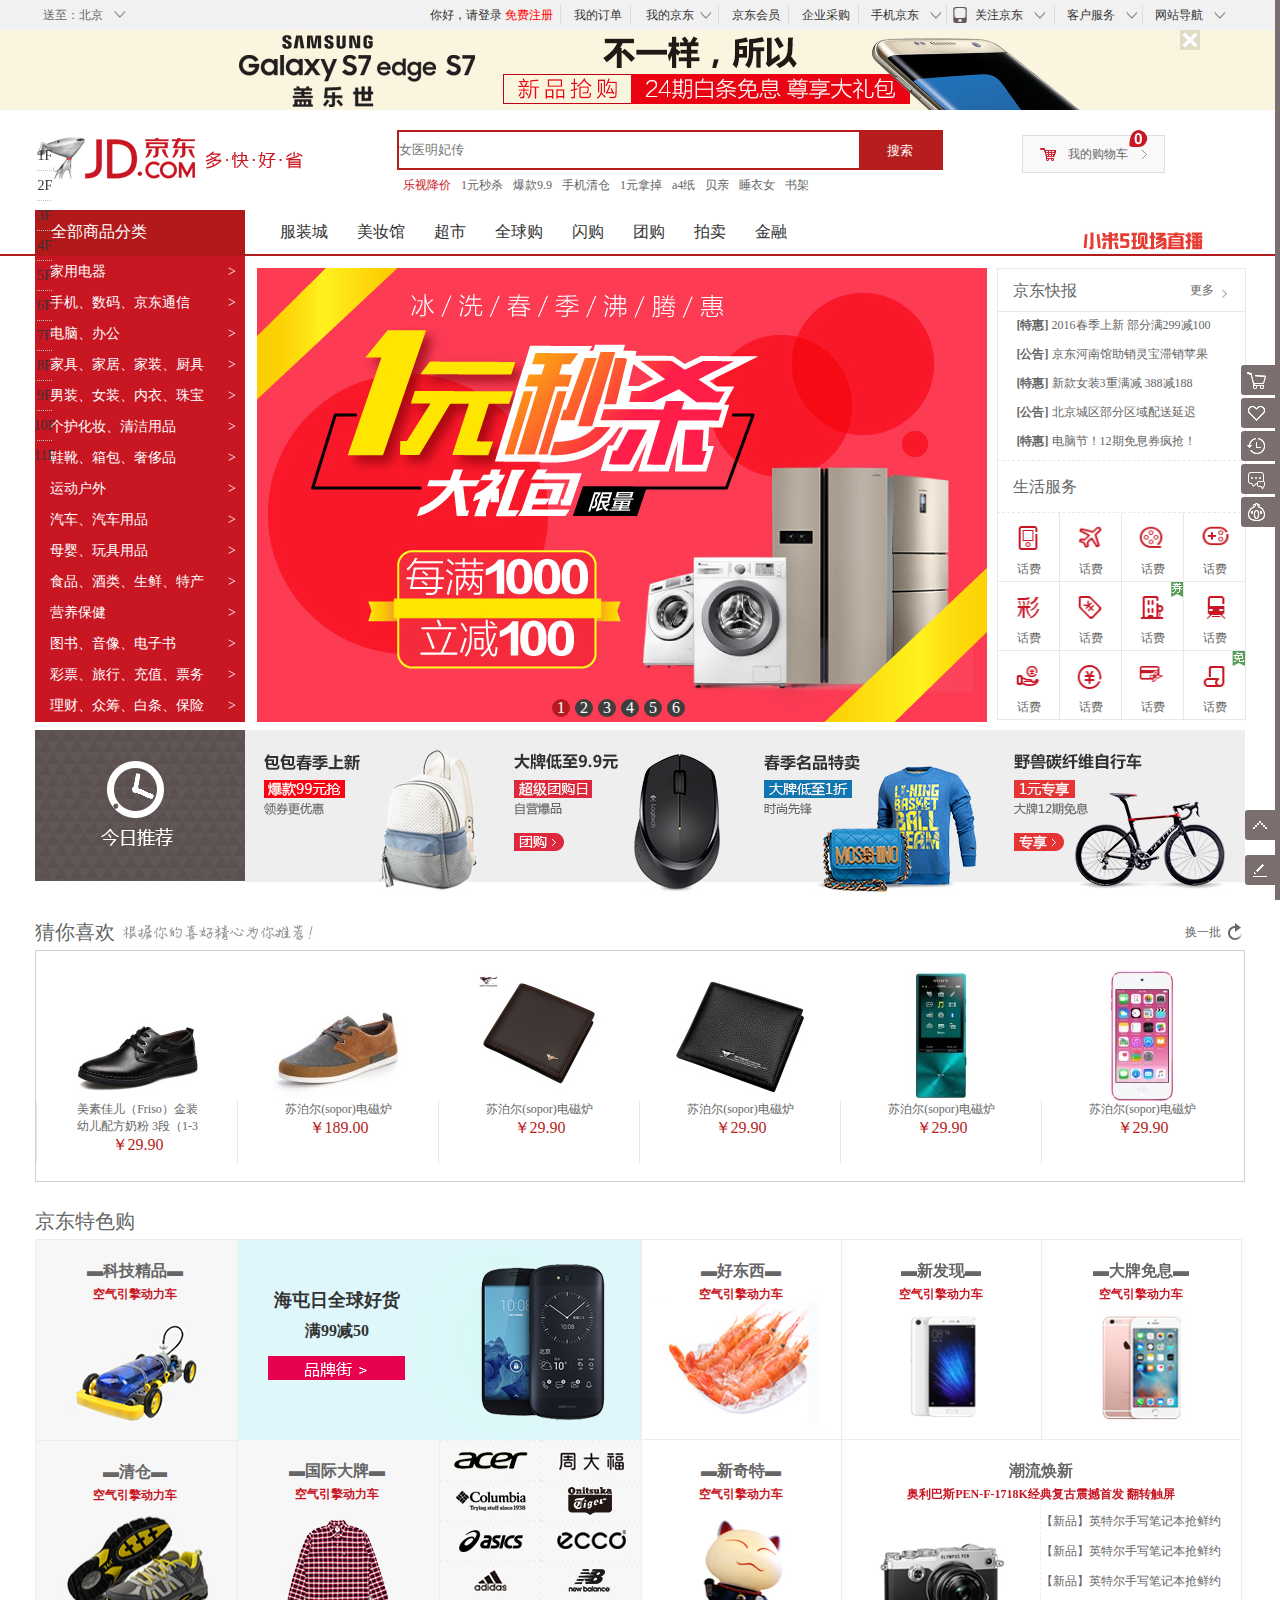
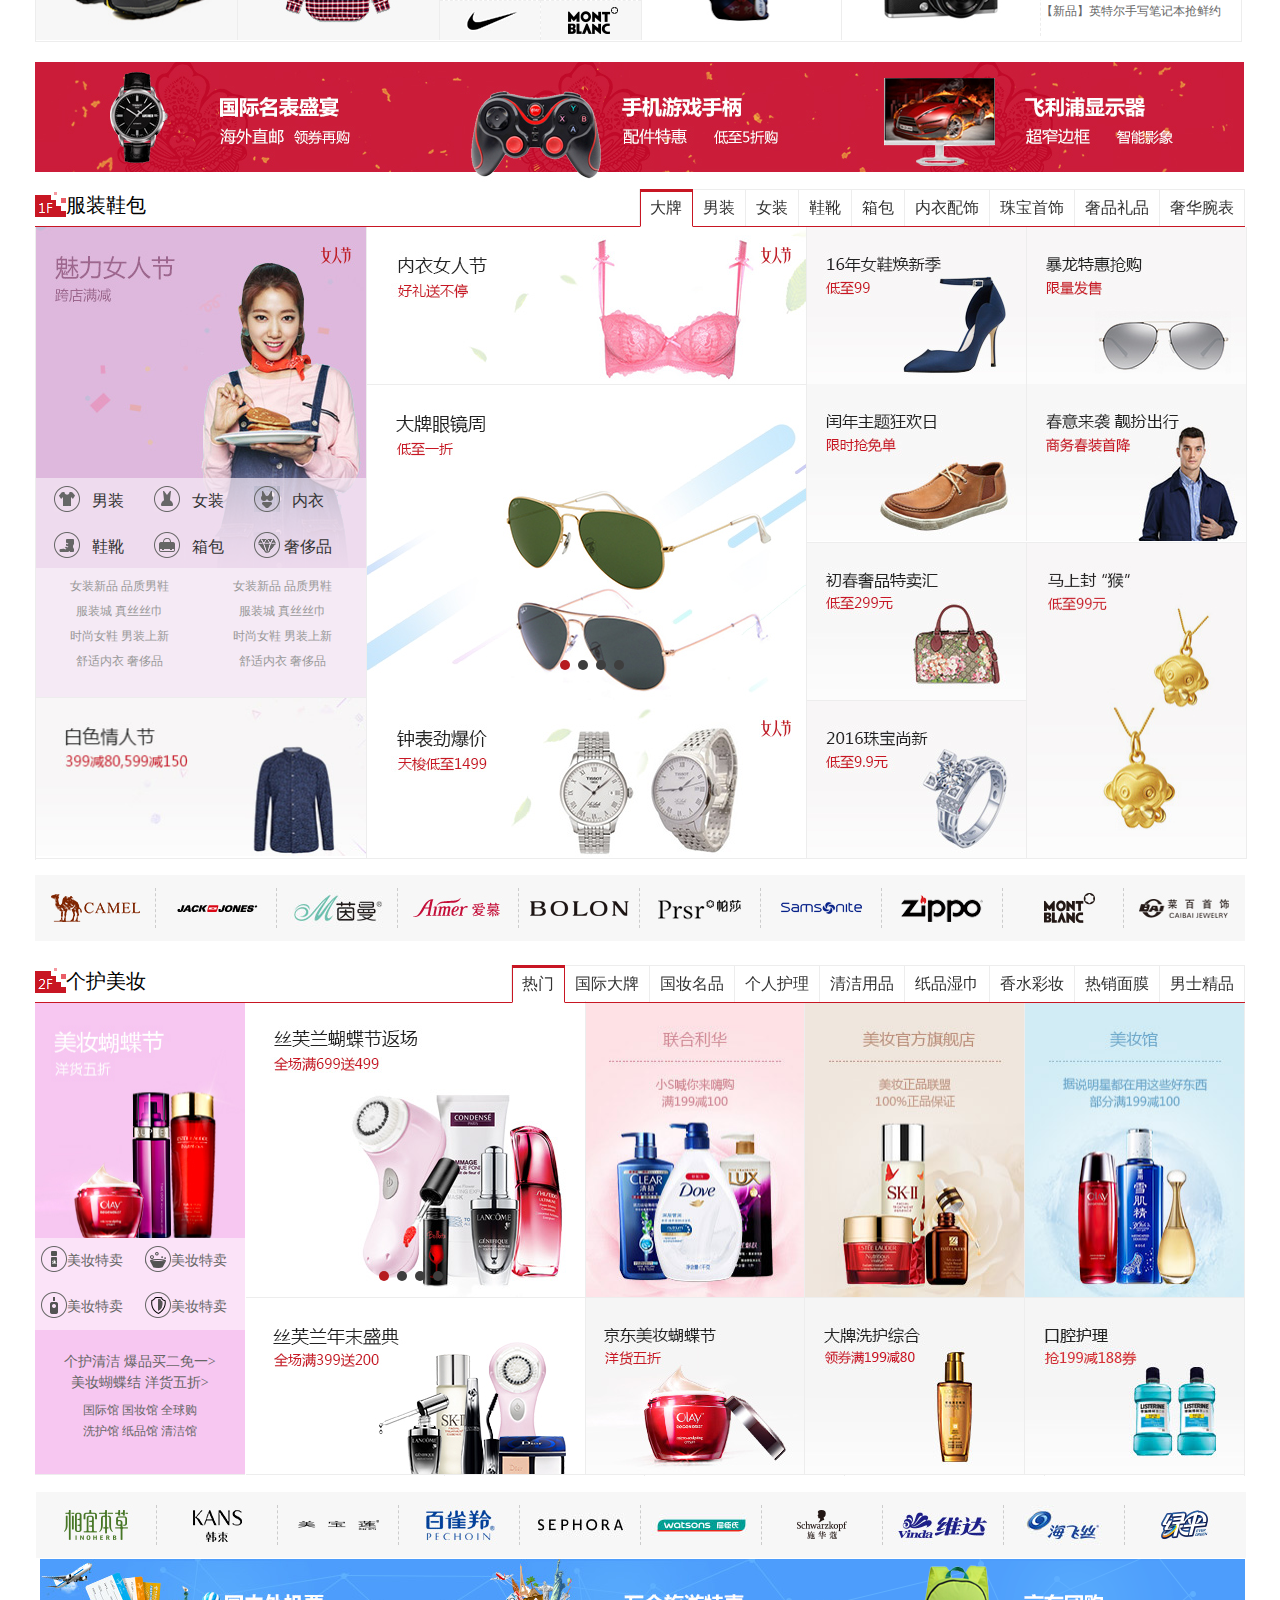
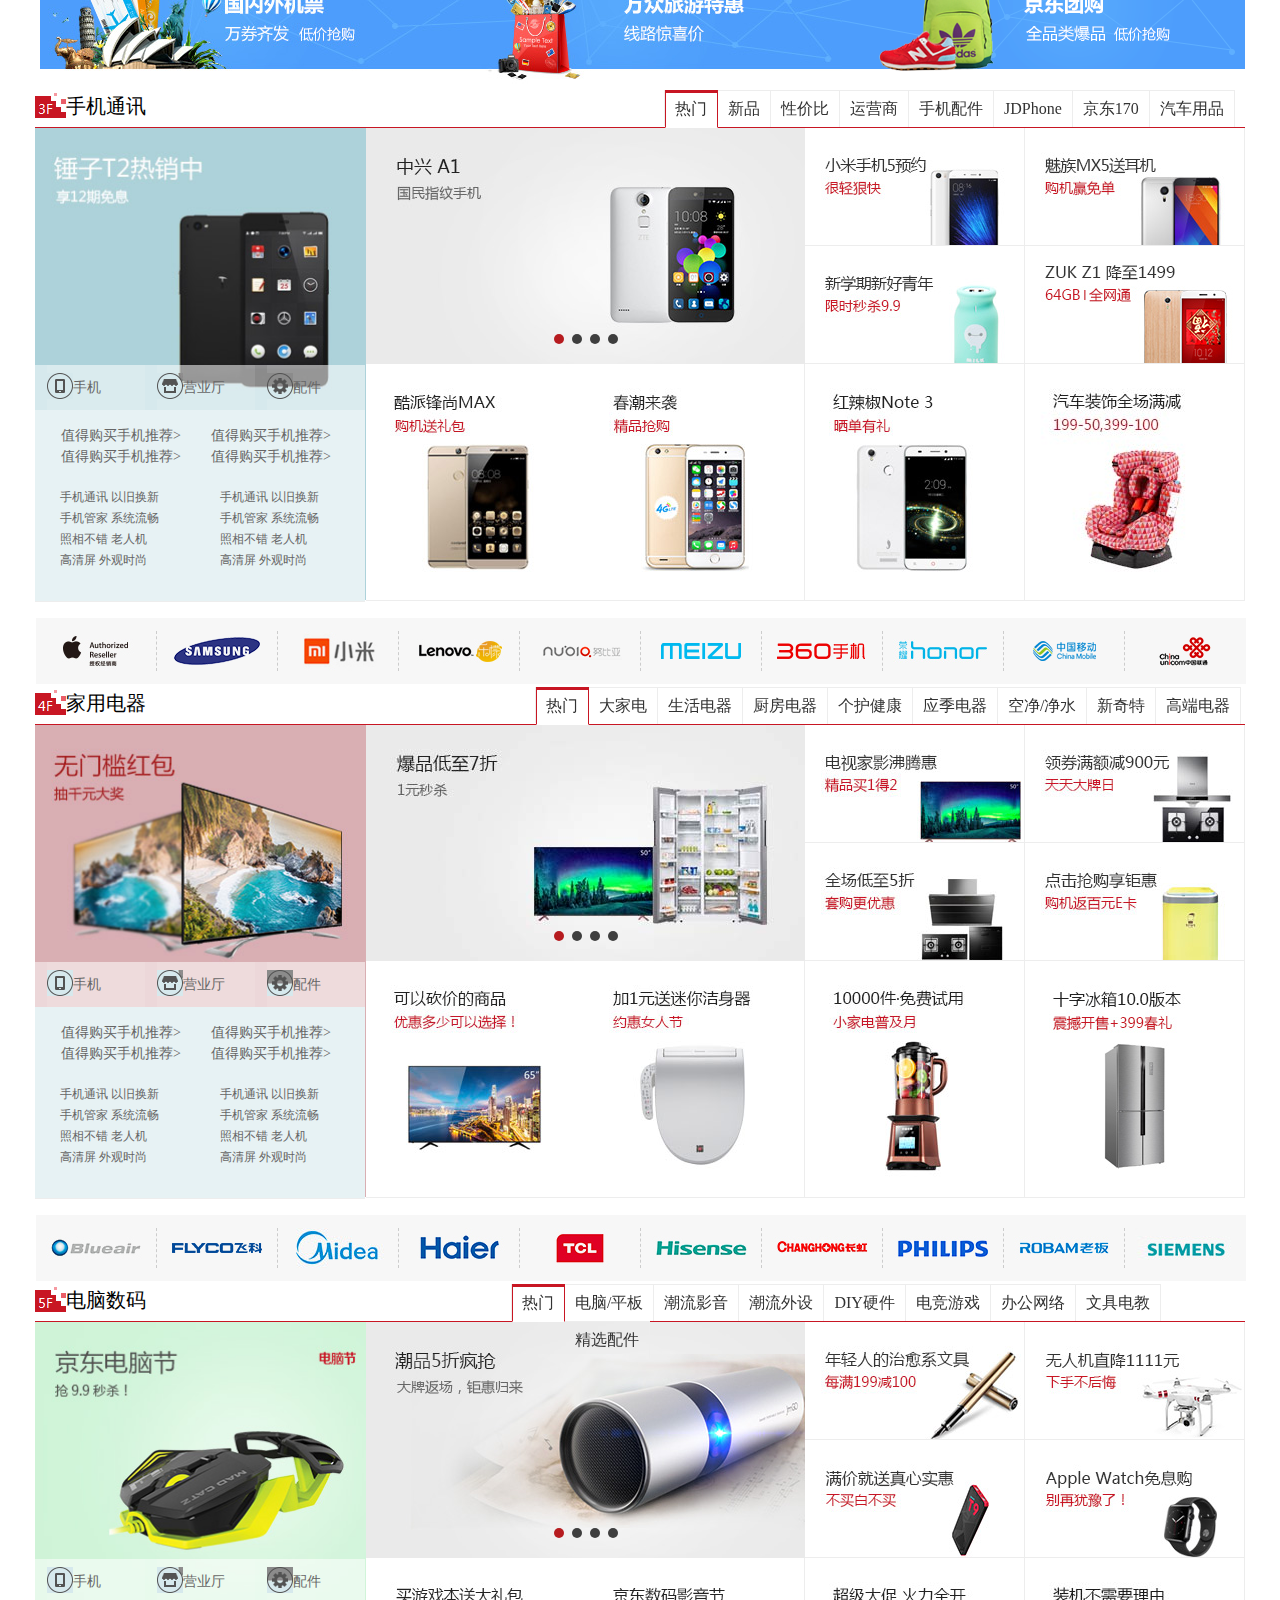
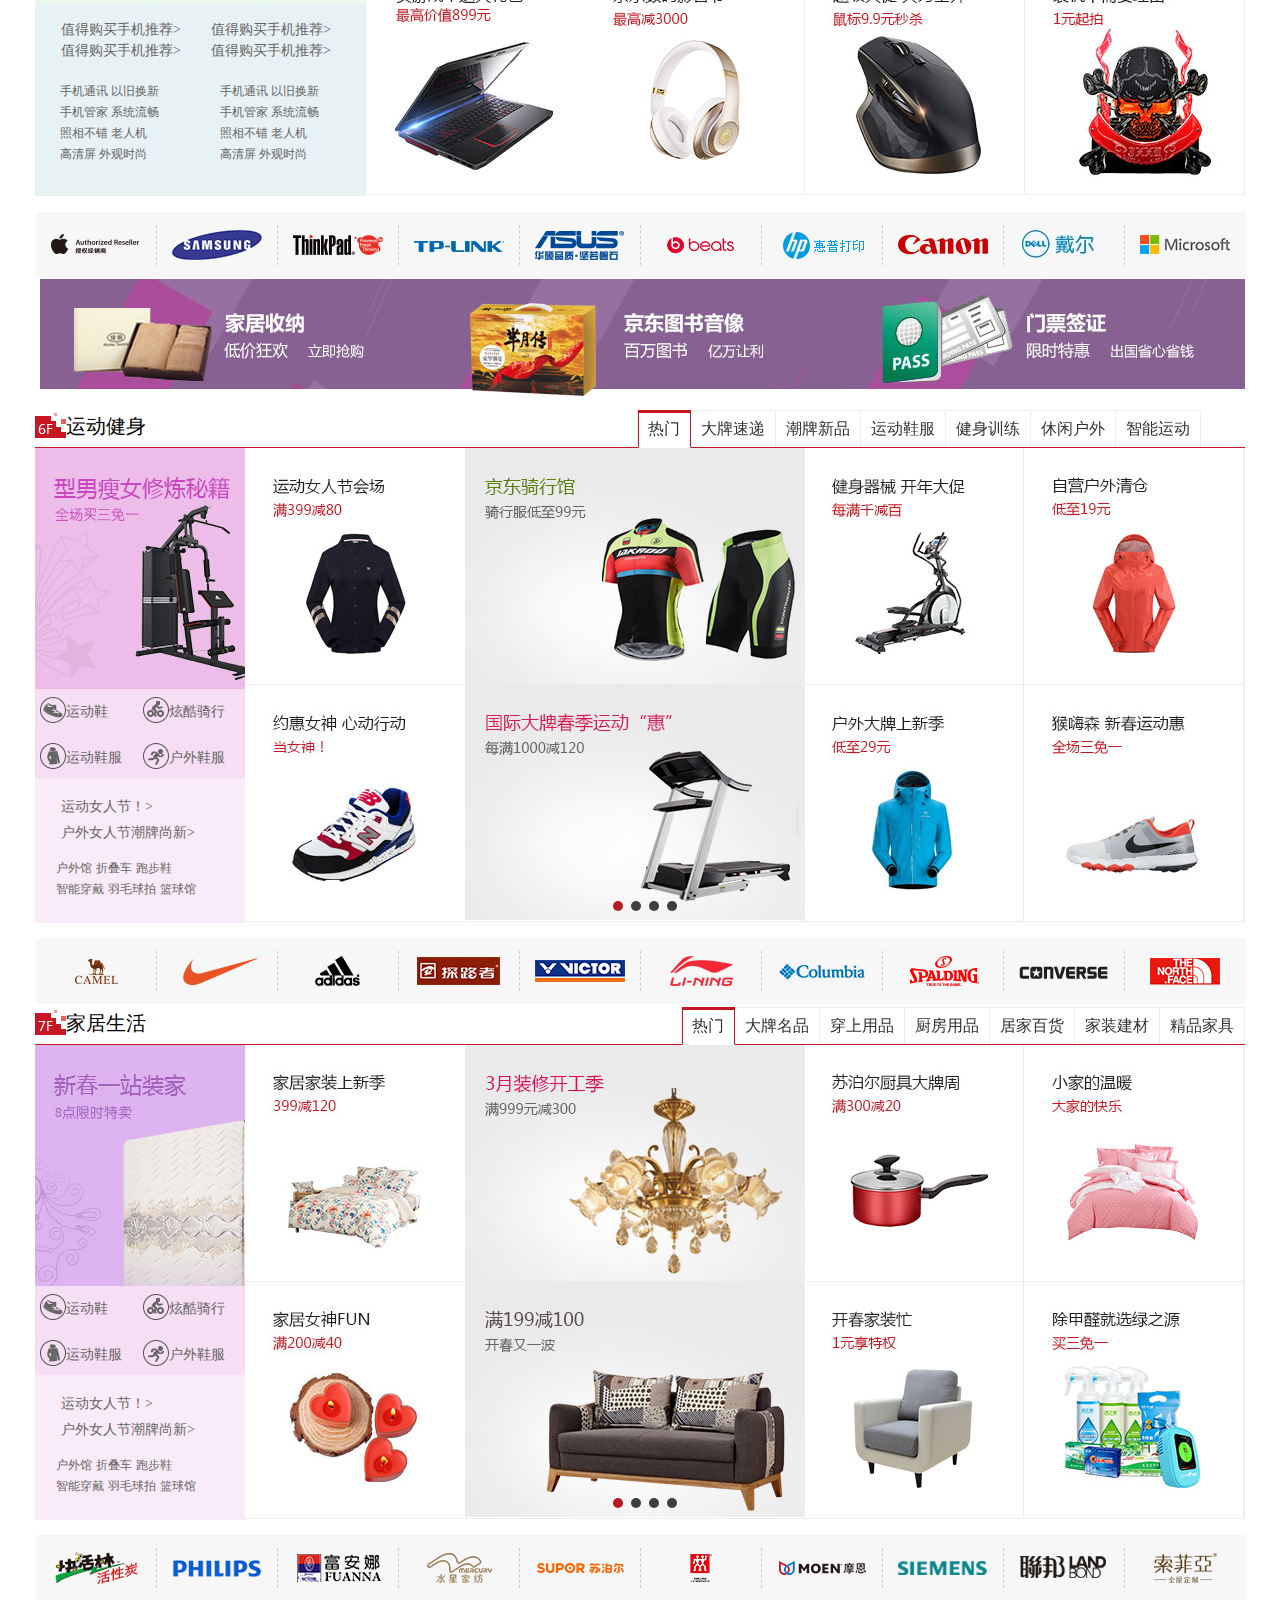
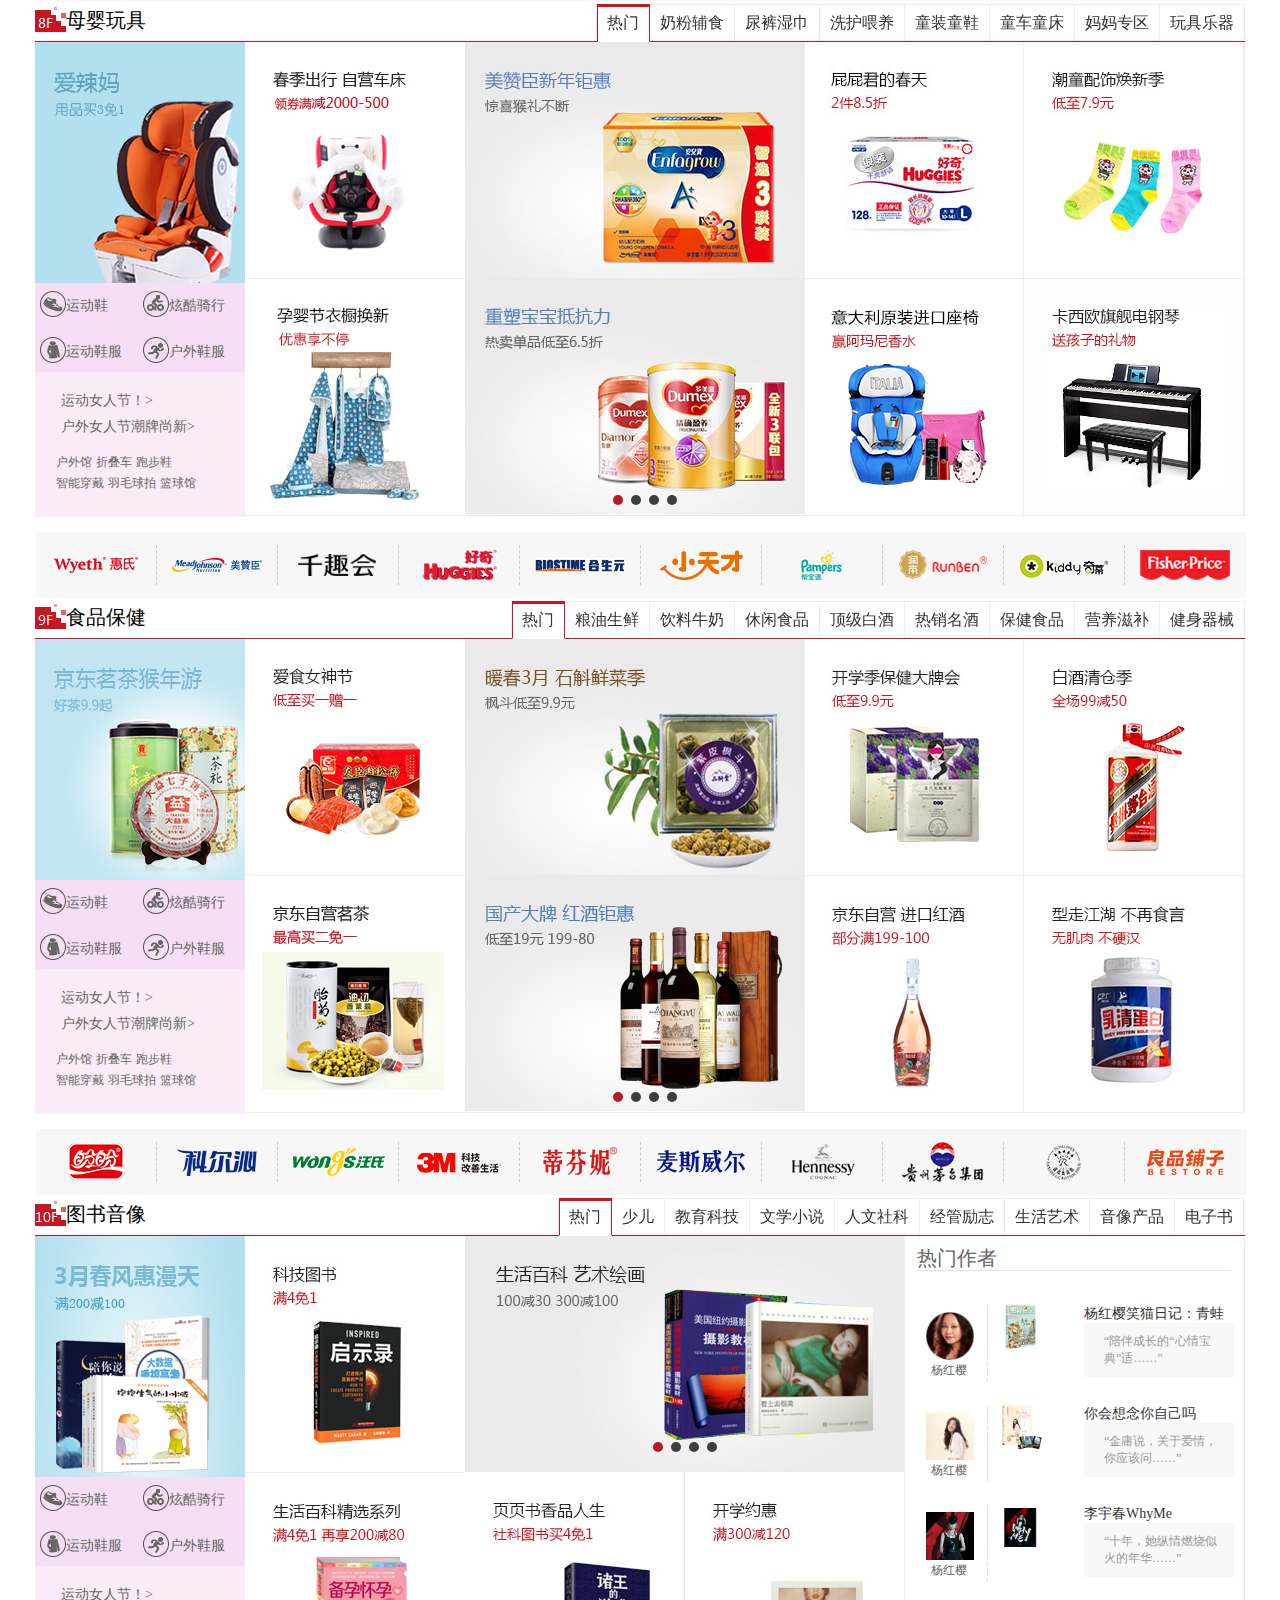
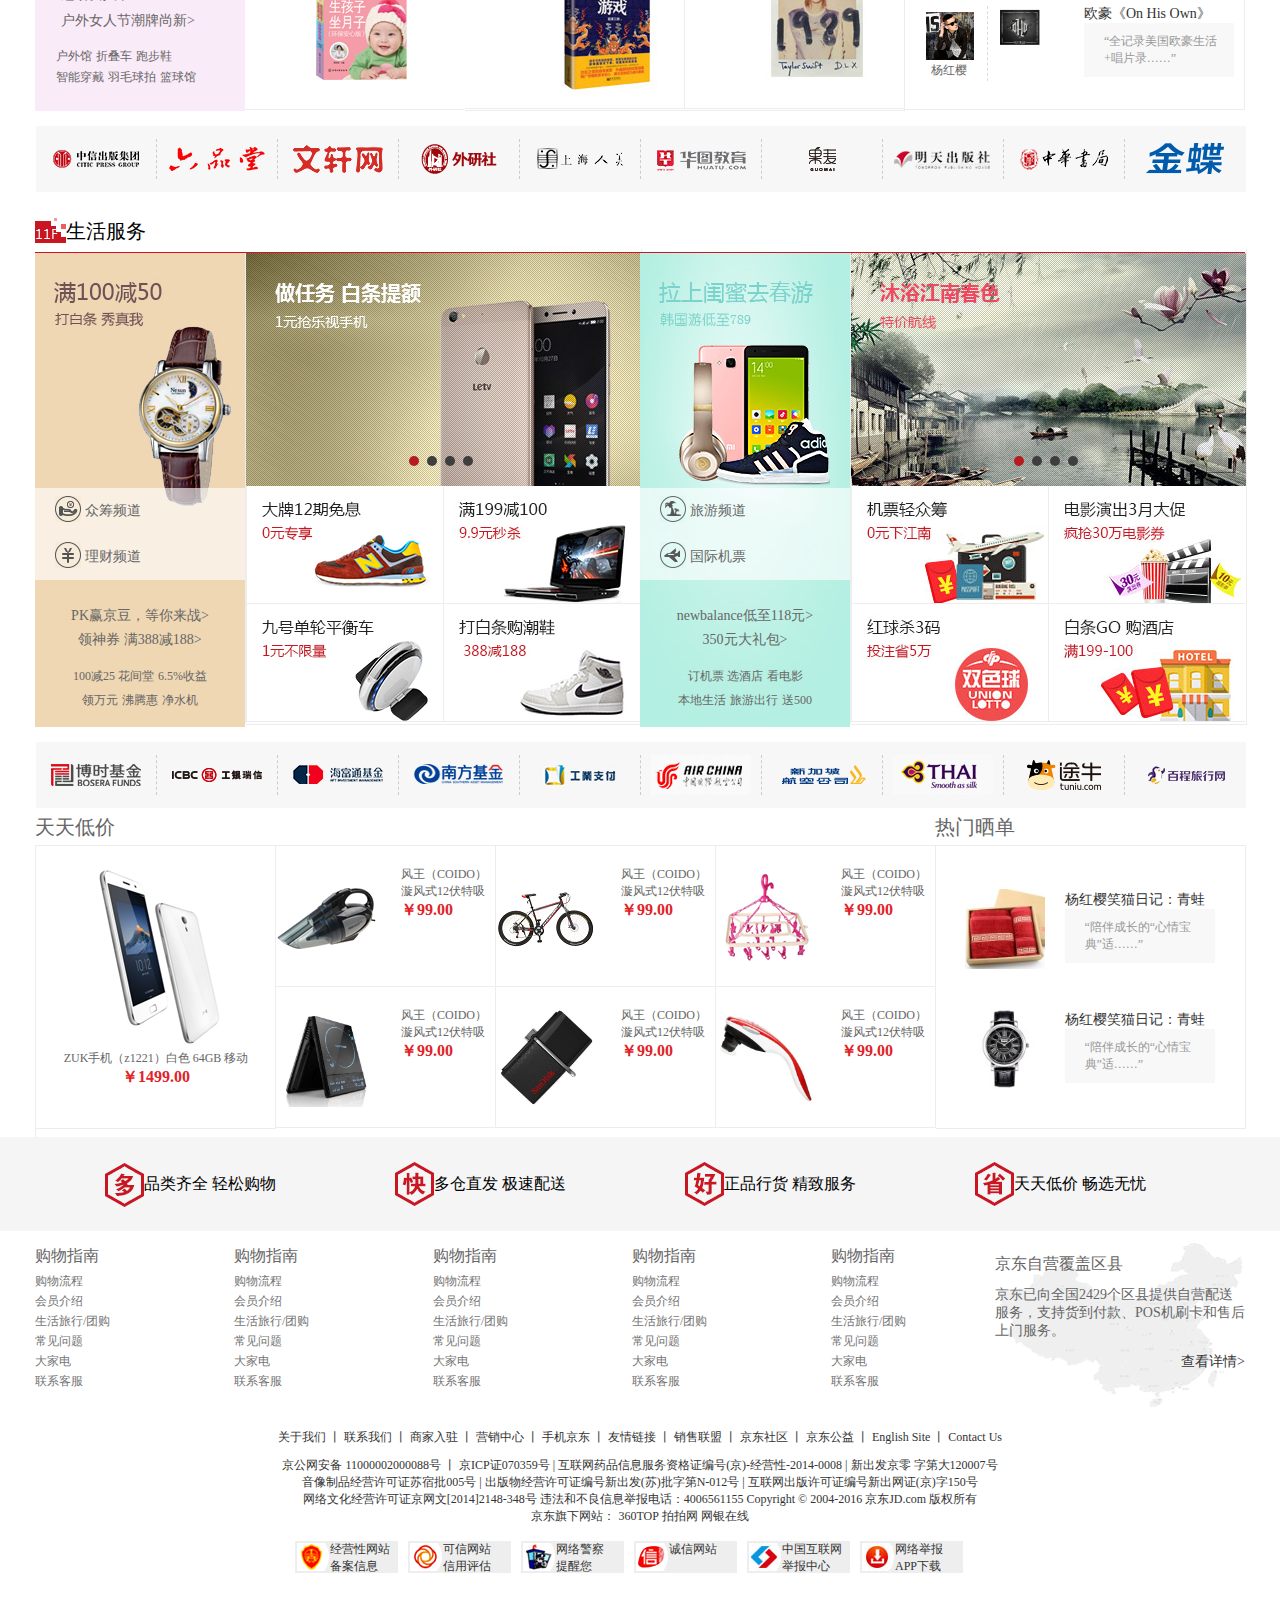
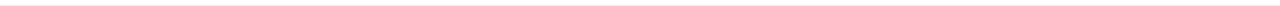
==== index.html @ 584ec8c1 "改名" ====
<!DOCTYPE html>
<html lang="en">
<head>
	<meta charset="UTF-8">
	<title>京东商城</title>
	<script src="./js/function.js"></script>
	<script src="./js/animate.js"></script>
	<script src="./js/index.js"></script>
	<link rel="stylesheet" type="text/css" href="./css/index.css"/>
</head>
<body>
	<div class="head">
	    <div class="head-center">
	    	<div class="head-left">
	    		<div class="address">
	    			<div class="hanzi"><a href="javascript:;"><div class="beijing">送至：北京</div></a></div>
	    			<div class="img"><a href="javascript:;"><img src="./image/xiajt.png" alt=""></a></div>
	    		</div>
	    		<div class="mousemove-hover">
	    			<li class="bj"><span>北京</span></li>
	    			<li><span>北京</span></li>
	    			<li><span>北京</span></li>
	    			<li><span>北京</span></li>
	    			<li><span>北京</span></li>
	    			<li><span>北京</span></li>
	    			<li><span>北京</span></li>
	    			<li><span>北京</span></li>
	    			<li><span>北京</span></li>
	    			<li><span>北京</span></li>
	    			<li><span>北京</span></li>
	    			<li><span>北京</span></li>
	    			<li><span>北京</span></li>
	    			<li><span>北京</span></li>
	    			<li><span>北京</span></li>
	    			<li><span>北京</span></li>
	    			<li><span>北京</span></li>
	    			<li><span>北京</span></li>
	    			<li><span>北京</span></li>
	    			<li><span>北京</span></li>
	    			<li><span>北京</span></li>
	    			<li><span>北京</span></li>
	    			<li><span>北京</span></li>
	    			<li><span>北京</span></li>
	    			<li><span>北京</span></li>
	    			<li><span>北京</span></li>
	    			<li><span>北京</span></li>
	    			<li><span>北京</span></li>
	    			<li><span>北京</span></li>
	    			<li><span>北京</span></li>
	    			<li><span>北京</span></li>
	    			<li><span>北京</span></li>
	    			<li><span>北京</span></li>
	    			<li><span>北京</span></li>
	    			<li><span>北京</span></li>
	    			<li><span>北京</span></li>
	    		</div>
	    	</div>
	    	<div class="head-right">
	    		<div class="head-right0 head-right2">
	    		    <a href="javascript:;" class="bianse">你好，请登录</a>
	    		    <a href="javascript" class="hongzi">免费注册</a>
	    		</div>
	    		<div class="head-right0 head-shuxian"></div>
	    		<div class="head-right0 head-right3"><a href="javascript:;" class="bianse">我的订单</a></div>
	    		<div class="head-right0 head-shuxian"></div>
	    		<div class="head-right0 head-right-box myJdTop1">
	    			<div class="myJdTop">
	    				<div>
	    					<a href="javascript:;"><div class="beijing" class="bianse">我的京东<img src="./image/xiajt.png" alt=""></div></a>
	    				</div>   	    
	    			</div>
		    	    <div class="myJd">
		    	    	<div class="myJd-top">
		    	    		<div>
		    	    			<b>您好，请登录</b>
		    	    		</div>
		    	    		<div>
		    	    			<a href="javascript:;">优惠券</a>
			    	    		<span>丨</span>
			    	    		<a href="javascript:;">消息</a>
		    	    		</div>
		    	    		
		    	    	</div>
		    	    	<div class="myJd-bottom">
		    	    		<div><a href="javascript:;">待处理订单</a></div>
		    	    		<div><a href="javascript:;">我的关注</a></div>
		    	    		<div><a href="javascript:;">咨询回复</a></div>
		    	    		<div><a href="javascript:;">我的京豆</a></div>
		    	    		<div><a href="javascript:;">降价商品</a></div>
		    	    		<div><a href="javascript:;">我的理财</a></div>
		    	    		<div><a href="javascript:;">返修退换货</a></div>
		    	    		<div><a href="javascript:;">京东白条</a></div>
		    	    	</div>
		    	    </div>
	    	    </div>
	    	    <div class="head-right0 head-shuxian"></div>
	    	    <div class="head-right0 head-right3"><a href="javascript:;" class="bianse">京东会员</a></div>
	    	    <div class="head-right0 head-shuxian"></div>
	    	    <div class="head-right0 head-right3"><a href="javascript:;" class="bianse">企业采购</a></div>
	    	    <div class="head-right0 head-shuxian"></div>
	    	    <div class="head-right-box head-right0">
	    		    <div class="hanzi">
	    		    	<div>
	    		    		<a href="javascript:;"><div class="beijing" class="bianse">手机京东<a href="javascript:;"><img src="./image/xiajt.png" alt=""></a></div></a>	
	    		    	</div>	
	    		    </div>
	    		    <div class="sjJd">
	    		    	<img src="./image/sjjd.png" alt="">
	    		    </div>
	    	    </div>
	    	    <div class="head-right0 head-shuxian"></div>
	    	    <div class="head-right0 head-right-box head-right1">
	    	    	<div>
	    	    		<div class="img">
		    	        	<a href="javascript:;"><img src="./image/headsj.png" alt="" class="headsj"></a>
		    	        </div>
		    		    <div class="hanzi">
		    		    	<a href="javascript:;">
		    		    		<div class="beijing">关注京东<a href="javascript:;"><img src="./image/xiajt.png" alt=""></a></div>
		    		    	</a>
		    		    </div>
	    	    	</div>
	    	        <div class="gzJd">
	    	        	<img src="./image/gzjdwd.png" alt="">
	    	        </div>
	    		    
	    	    </div>
	    	    <div class="head-right0 head-shuxian"></div>
	    	    <div class="head-right0 head-right-box">
	    		    <div class="hanzi"><a href="javascript:;"><div class="beijing">客户服务<a href="javascript:;"><img src="./image/xiajt.png" alt=""></a></div></a></div>
	    		    <div class="khFw">
	    		    	<div class="khFw-top">
	    		    		<div class="khFwTop">
	    		    			<a href="javascript:;">客户</a>
	    		    		</div>
	    		    		<div class="khFwBottom">
	    		    			<a href="javascript:;">帮助中心</a>
	    		    		</div>
	    		    		<div class="khFwBottom">
	    		    			<a href="javascript:;">售后服务</a>
	    		    		</div>
	    		    		<div class="khFwBottom">
	    		    			<a href="javascript:;">在线客服</a>
	    		    		</div>
	    		    		<div class="khFwBottom">
	    		    			<a href="javascript:;">意见建议</a>
	    		    		</div>
	    		    		<div class="khFwBottom">
	    		    			<a href="javascript:;">客服邮箱</a>
	    		    		</div>
	    		    	</div>
	    		    	<div class="khFw-bottom">
	    		    		<div class="khFwTop">
	    		    			<a href="javascript:;">商户</a>
	    		    		</div>
	    		    		<div class="khFwBottom">
	    		    			<a href="javascript:;">京东商学院</a>
	    		    		</div>
	    		    	</div>
	    		    </div>
	    	    </div>
	    	    <div class="head-right0 head-shuxian"></div>
	    	    <div class="head-right0 head-right-box">
	    		    <div class="hanzi">
	    		    	<a href="javascript:;">
	    		    		<div class="beijing">网站导航<a href="javascript:;"><img src="./image/xiajt.png" alt=""></a></div>
	    		    	</a>
	    		    </div >
	    		    <div class="wzDh">
	    		    	<div class="wzDhone wzDhlist">
	    		    		<div class="wzDhTop">
		    		    		<a href="javascript">特色主题</a>
		    		    	</div>
		    		    	<div class="wzDhBottom"><a href="javascript:;">品牌街</a></div>
		    		    	<div class="wzDhBottom"><a href="javascript:;">品牌街</a></div>
		    		    	<div class="wzDhBottom"><a href="javascript:;">品牌街</a></div>
		    		    	<div class="wzDhBottom"><a href="javascript:;">品牌街</a></div>
		    		    	<div class="wzDhBottom"><a href="javascript:;">品牌街</a></div>
		    		    	<div class="wzDhBottom"><a href="javascript:;">品牌街</a></div>
		    		    	<div class="wzDhBottom"><a href="javascript:;">品牌街</a></div>
		    		    	<div class="wzDhBottom"><a href="javascript:;">品牌街</a></div>
		    		    	<div class="wzDhBottom"><a href="javascript:;">品牌街</a></div>
		    		    	<div class="wzDhBottom"><a href="javascript:;">品牌街</a></div>
		    		    	<div class="wzDhBottom"><a href="javascript:;">品牌街</a></div>
		    		    	<div class="wzDhBottom"><a href="javascript:;">品牌街</a></div>
		    		    	<div class="wzDhBottom"><a href="javascript:;">品牌街</a></div>
		    		    	<div class="wzDhBottom"><a href="javascript:;">品牌街</a></div>
		    		    	<div class="wzDhBottom"><a href="javascript:;">品牌街</a></div>
		    		    	<div class="wzDhBottom"><a href="javascript:;">品牌街</a></div>
		    		    	<div class="wzDhBottom"><a href="javascript:;">品牌街</a></div>
		    		    	<div class="wzDhBottom"><a href="javascript:;">品牌街</a></div>
		    		    	<div class="wzDhBottom"><a href="javascript:;">品牌街</a></div>
		    		    	<div class="wzDhBottom"><a href="javascript:;">品牌街</a></div>
	    		    	</div>
	    		    	<div class="wzDhtwo wzDhlist">
	    		    		<div class="wzDhTop">
		    		    		<a href="javascript">特色主题</a>
		    		    	</div>
		    		    	<div class="wzDhBottom"><a href="javascript:;">品牌街</a></div>
		    		    	<div class="wzDhBottom"><a href="javascript:;">品牌街</a></div>
		    		    	<div class="wzDhBottom"><a href="javascript:;">品牌街</a></div>
		    		    	<div class="wzDhBottom"><a href="javascript:;">品牌街</a></div>
		    		    	<div class="wzDhBottom"><a href="javascript:;">品牌街</a></div>
		    		    	<div class="wzDhBottom"><a href="javascript:;">品牌街</a></div>
		    		    	<div class="wzDhBottom"><a href="javascript:;">品牌街</a></div>
		    		    	<div class="wzDhBottom"><a href="javascript:;">品牌街</a></div>
		    		    	<div class="wzDhBottom"><a href="javascript:;">品牌街</a></div>
		    		    	<div class="wzDhBottom"><a href="javascript:;">品牌街</a></div>
		    		    	<div class="wzDhBottom"><a href="javascript:;">品牌街</a></div>
		    		    	<div class="wzDhBottom"><a href="javascript:;">品牌街</a></div>
		    		    	<div class="wzDhBottom"><a href="javascript:;">品牌街</a></div>
		    		    	<div class="wzDhBottom"><a href="javascript:;">品牌街</a></div>
	    		    	</div>
	    		    	<div class="wzDhthree wzDhlist">
	    		    		<div class="wzDhTop">
		    		    		<a href="javascript">特色主题</a>
		    		    	</div>
		    		    	<div class="wzDhBottom"><a href="javascript:;">品牌街</a></div>
		    		    	<div class="wzDhBottom"><a href="javascript:;">品牌街</a></div>
		    		    	<div class="wzDhBottom"><a href="javascript:;">品牌街</a></div>
		    		    	<div class="wzDhBottom"><a href="javascript:;">品牌街</a></div>
		    		    	<div class="wzDhBottom"><a href="javascript:;">品牌街</a></div>
		    		    	<div class="wzDhBottom"><a href="javascript:;">品牌街</a></div>
		    		    	<div class="wzDhBottom"><a href="javascript:;">品牌街</a></div>
		    		    	<div class="wzDhBottom"><a href="javascript:;">品牌街</a></div>
		    		    	<div class="wzDhBottom"><a href="javascript:;">品牌街</a></div>
		    		    	<div class="wzDhBottom"><a href="javascript:;">品牌街</a></div>
		    		    	<div class="wzDhBottom"><a href="javascript:;">品牌街</a></div>
		    		    	<div class="wzDhBottom"><a href="javascript:;">品牌街</a></div>
		    		    	<div class="wzDhBottom"><a href="javascript:;">品牌街</a></div>
		    		    	<div class="wzDhBottom"><a href="javascript:;">品牌街</a></div>
		    		    	<div class="wzDhBottom"><a href="javascript:;">品牌街</a></div>
	    		    	</div>
	    		    	<div class="wzDhfour wzDhlist">
	    		    		<div class="wzDhTop">
		    		    		<a href="javascript">特色主题</a>
		    		    	</div>
		    		    	<div class="wzDhBottom"><a href="javascript:;">品牌街</a></div>
		    		    	<div class="wzDhBottom"><a href="javascript:;">品牌街</a></div>
		    		    	<div class="wzDhBottom"><a href="javascript:;">品牌街</a></div>
		    		    	<div class="wzDhBottom"><a href="javascript:;">品牌街</a></div>
		    		    	<div class="wzDhBottom"><a href="javascript:;">品牌街</a></div>
		    		    	<div class="wzDhBottom"><a href="javascript:;">品牌街</a></div>
		    		    	<div class="wzDhBottom"><a href="javascript:;">品牌街</a></div>
		    		    	<div class="wzDhBottom"><a href="javascript:;">品牌街</a></div>
		    		    	<div class="wzDhBottom"><a href="javascript:;">品牌街</a></div>
		    		    	<div class="wzDhBottom"><a href="javascript:;">品牌街</a></div>
		    		    	<div class="wzDhBottom"><a href="javascript:;">品牌街</a></div>
		    		    	<div class="wzDhBottom"><a href="javascript:;">品牌街</a></div>
		    		    	<div class="wzDhBottom"><a href="javascript:;">品牌街</a></div>
		    		    	<div class="wzDhBottom"><a href="javascript:;">品牌街</a></div>
		    		    	<div class="wzDhBottom"><a href="javascript:;">品牌街</a></div>
	    		    	</div>
	    		    </div>
	    	    </div>
	    	</div>
	    </div>
	</div>
    <!--  hend end-->
    <div class="headBottom">
    	<div class="centerHeadbottom">
    		<a href="javascript:;">
    			<img src="./image/keyishanchu.jpg" alt="">
    		</a>
    	</div>
    	<div class="headBottomNo">
    		<a href="javascript:;">
    			<img src="./image/bannerBottomNO.png" alt="">
    		</a>
    	</div>
    </div>



	<div class="head2">
		<div class="head2-left">
			<a href="javascript:;"><img src="./image/logo.png" alt=""></a>
		</div>
		<div class="head2-right">
			<div class="head2-right1">
				<div class="head2-right1top">
					<form method="post" action="">
					    <input type="text" placeholder="女医明妃传" class="nvmingfei">
						<input type="button" value="搜索" class="sousuo" style="background:#b61d1d;color:#fff ">
					</form>
				</div>
				<div class="head2-right1button">
					<a href="javascript:;" class="lsjj">乐视降价</a>
					<a href="javascript:;">1元秒杀</a>
					<a href="javascript:;">爆款9.9</a>
					<a href="javascript:;">手机清仓</a>
					<a href="javascript:;">1元拿掉</a>
					<a href="javascript:;">a4纸</a>
					<a href="javascript:;">贝亲</a>
					<a href="javascript:;">睡衣女</a>
					<a href="javascript:;">书架</a>
				</div>
			</div>
			<div class="head2-right2">
				<div class="head2-right21">
					<img src="./image/gouwuche.png" alt="">
				</div>
				<div class="head2-right21 gouwuche">我的购物车</div>
				<div class="head2-right21">
					<img src="./image/head2yjt.png" alt="">
				</div>
				<div class="gouwuchetop"><img src="./image/0gouwu.png" alt=""></div>
			</div>
		</div>
	</div>
	<!-- head2 end-->

	<div class="head3">
		<div class="head3-left">
			<div class="head3-left-left">
				全部商品分类
			</div>
			<div class="head3-left-right">
				<a href="javascript:;">服装城</a>
				<a href="javascript:;">美妆馆</a>
				<a href="javascript:;">超市</a>
				<a href="javascript:;">全球购</a>
				<a href="javascript:;">闪购</a>
				<a href="javascript:;">团购</a>
				<a href="javascript:;">拍卖</a>
				<a href="javascript:;">金融</a>
			</div>
		</div>
		<div class="head3-right">
			<a href="javascript:;">
				<img src="./image/xiaomi5.png" alt="">
			</a>
		</div>
	</div>
	<!--  head3 end-->
	<div class="hongtiao"></div>
	<div class="banner0">
		<div class="banner0-left">
			<div class="banner0-leftbox">
				<div class="leftgd">
					<a href="javascript:;">家用电器</a>
			    	<span class="JT">&gt</span>	
				</div>
				<li>
					<div class="li-left">
						<div class="li-left-top">
							<div class="list">
								<a href="javascript:;">品牌日</a>
								<i>&gt</i>
							</div>
							<div class="list">
								<a href="javascript:;">家电城</a>
								<i>&gt</i>
							</div>
							<div class="list">
								<a href="javascript:;">智能生活馆</a>
								<i>&gt</i>
							</div>
							<div class="list">
								<a href="javascript:;">京东帮服务店</a>
								<i>&gt</i>
							</div>
							<div class="list">
								<a href="javascript:;">京东净化馆</a>
								<i>&gt</i>
							</div>
						</div>
						<div class="li-left-bottom">
							<div class="every">
								<dl class="list"><a href="javascript:;">大家电 &gt</a></dl>
								<div class="angthing">
									<dd>平板电视</dd>
									<dd>空调</dd>
									<dd>冰箱</dd>
									<dd>洗衣机</dd>
									<dd>家庭影院</dd>
									<dd>迷你音箱</dd>
								</div>		
							</div>
							<div class="every">
								<dl class="list"><a href="javascript:;">大家电 &gt</a></dl>
								<div class="angthing">
									<dd>平板电视</dd>
									<dd>空调</dd>
									<dd>冰箱</dd>
									<dd>洗衣机</dd>
									<dd>家庭影院</dd>
									<dd>迷你音箱</dd>
								</div>		
							</div>
							<div class="every">
								<dl class="list"><a href="javascript:;">大家电 &gt</a></dl>
								<div class="angthing">
									<dd>平板电视</dd>
									<dd>空调</dd>
									<dd>冰箱</dd>
									<dd>洗衣机</dd>
									<dd>家庭影院</dd>
									<dd>迷你音箱</dd>
								</div>		
							</div>
							<div class="every">
								<dl class="list"><a href="javascript:;">大家电 &gt</a></dl>
								<div class="angthing">
									<dd>平板电视</dd>
									<dd>空调</dd>
									<dd>冰箱</dd>
									<dd>洗衣机</dd>
									<dd>家庭影院</dd>
									<dd>迷你音箱</dd>
								</div>		
							</div>
							<div class="every">
								<dl class="list"><a href="javascript:;">大家电 &gt</a></dl>
								<div class="angthing">
									<dd>平板电视</dd>
									<dd>空调</dd>
									<dd>冰箱</dd>
									<dd>洗衣机</dd>
									<dd>家庭影院</dd>
									<dd>迷你音箱</dd>
								</div>		
							</div>
							<div class="every">
								<dl class="list"><a href="javascript:;">大家电 &gt</a></dl>
								<div class="angthing">
									<dd>平板电视</dd>
									<dd>空调</dd>
									<dd>冰箱</dd>
									<dd>洗衣机</dd>
									<dd>家庭影院</dd>
									<dd>迷你音箱</dd>
									<dd>平板电视</dd>
									<dd>空调</dd>
									<dd>冰箱</dd>
									<dd>洗衣机</dd>
									<dd>家庭影院</dd>
									<dd>迷你音箱</dd>
									<dd>平板电视</dd>
									<dd>空调</dd>
									<dd>冰箱</dd>
									<dd>洗衣机</dd>
									<dd>家庭影院</dd>
									<dd>迷你音箱</dd>
									<dd>平板电视</dd>
									<dd>空调</dd>
									<dd>冰箱</dd>
									<dd>洗衣机</dd>
									<dd>家庭影院</dd>
									<dd>迷你音箱</dd>
								</div>		
							</div>
							<div class="every">
								<dl class="list"><a href="javascript:;">大家电 &gt</a></dl>
								<div class="angthing">
									<dd>平板电视</dd>
									<dd>空调</dd>
									<dd>冰箱</dd>
									<dd>洗衣机</dd>
									<dd>家庭影院</dd>
									<dd>迷你音箱</dd>
								</div>		
							</div>

						</div>
					</div>
					<div class="li-right">
						<div class="li-right-top">
							<img src="./image/jydq-right1.jpg" alt="">
							<img src="./image/jydq-right2.jpg" alt="">
							<img src="./image/jydq-right3.jpg" alt="">
							<img src="./image/jydq-right4.jpg" alt="">
							<img src="./image/jydq-right5.jpg" alt="">
							<img src="./image/jydq-right6.jpg" alt="">
							<img src="./image/jydq-right7.jpg" alt="">
							<img src="./image/jydq-right8.jpg" alt="">
						</div>
						<div class="li-right-bottom">
							<img src="./image/jydq-right9.jpg" alt="">
							<img src="./image/jydq-right10.jpg" alt="">
						</div>
					</div>
				</li>
			</div>
			<div class="banner0-leftbox">
				<div class="leftgd">
					<a href="javascript:;">手机、数码、京东通信</a>
					<span class="JT">&gt</span>
				</div>
				<li>
					<div class="li-left">
						<div class="li-left-top">
							<div class="list">
								<a href="javascript:;">品牌日</a>
								<i>&gt</i>
							</div>
							<div class="list">
								<a href="javascript:;">家电城</a>
								<i>&gt</i>
							</div>
							<div class="list">
								<a href="javascript:;">智能生活馆</a>
								<i>&gt</i>
							</div>
							<div class="list">
								<a href="javascript:;">京东帮服务店</a>
								<i>&gt</i>
							</div>
							<div class="list">
								<a href="javascript:;">京东净化馆</a>
								<i>&gt</i>
							</div>
						</div>
						<div class="li-left-bottom">
							<div class="every">
								<dl class="list"><a href="javascript:;">大家电 &gt</a></dl>
								<div class="angthing">
									<dd>平板电视</dd>
									<dd>空调</dd>
									<dd>冰箱</dd>
									<dd>洗衣机</dd>
									<dd>家庭影院</dd>
									<dd>迷你音箱</dd>
								</div>		
							</div>
							<div class="every">
								<dl class="list"><a href="javascript:;">大家电 &gt</a></dl>
								<div class="angthing">
									<dd>平板电视</dd>
									<dd>空调</dd>
									<dd>冰箱</dd>
									<dd>洗衣机</dd>
									<dd>家庭影院</dd>
									<dd>迷你音箱</dd>
								</div>		
							</div>
							<div class="every">
								<dl class="list"><a href="javascript:;">大家电 &gt</a></dl>
								<div class="angthing">
									<dd>平板电视</dd>
									<dd>空调</dd>
									<dd>冰箱</dd>
									<dd>洗衣机</dd>
									<dd>家庭影院</dd>
									<dd>迷你音箱</dd>
								</div>		
							</div>
							<div class="every">
								<dl class="list"><a href="javascript:;">大家电 &gt</a></dl>
								<div class="angthing">
									<dd>平板电视</dd>
									<dd>空调</dd>
									<dd>冰箱</dd>
									<dd>洗衣机</dd>
									<dd>家庭影院</dd>
									<dd>迷你音箱</dd>
								</div>		
							</div>
							<div class="every">
								<dl class="list"><a href="javascript:;">大家电 &gt</a></dl>
								<div class="angthing">
									<dd>平板电视</dd>
									<dd>空调</dd>
									<dd>冰箱</dd>
									<dd>洗衣机</dd>
									<dd>家庭影院</dd>
									<dd>迷你音箱</dd>
								</div>		
							</div>
							<div class="every">
								<dl class="list"><a href="javascript:;">大家电 &gt</a></dl>
								<div class="angthing">
									<dd>平板电视</dd>
									<dd>空调</dd>
									<dd>冰箱</dd>
									<dd>洗衣机</dd>
									<dd>家庭影院</dd>
									<dd>迷你音箱</dd>
									<dd>平板电视</dd>
									<dd>空调</dd>
									<dd>冰箱</dd>
									<dd>洗衣机</dd>
									<dd>家庭影院</dd>
									<dd>迷你音箱</dd>
									<dd>平板电视</dd>
									<dd>空调</dd>
									<dd>冰箱</dd>
									<dd>洗衣机</dd>
									<dd>家庭影院</dd>
									<dd>迷你音箱</dd>
									<dd>平板电视</dd>
									<dd>空调</dd>
									<dd>冰箱</dd>
									<dd>洗衣机</dd>
									<dd>家庭影院</dd>
									<dd>迷你音箱</dd>
								</div>		
							</div>
							<div class="every">
								<dl class="list"><a href="javascript:;">大家电 &gt</a></dl>
								<div class="angthing">
									<dd>平板电视</dd>
									<dd>空调</dd>
									<dd>冰箱</dd>
									<dd>洗衣机</dd>
									<dd>家庭影院</dd>
									<dd>迷你音箱</dd>
								</div>		
							</div>

						</div>
					</div>
					<div class="li-right">
						<div class="li-right-top">
							<img src="./image/jydq-right1.jpg" alt="">
							<img src="./image/jydq-right2.jpg" alt="">
							<img src="./image/jydq-right3.jpg" alt="">
							<img src="./image/jydq-right4.jpg" alt="">
							<img src="./image/jydq-right5.jpg" alt="">
							<img src="./image/jydq-right6.jpg" alt="">
							<img src="./image/jydq-right7.jpg" alt="">
							<img src="./image/jydq-right8.jpg" alt="">
						</div>
						<div class="li-right-bottom">
							<img src="./image/jydq-right9.jpg" alt="">
							<img src="./image/jydq-right10.jpg" alt="">
						</div>
					</div>
				</li>
			</div>
			<div class="banner0-leftbox">
				<div class="leftgd">
					<a href="javascript:;">电脑、办公</a>
					<span class="JT">&gt</span>
				</div>
				<li>
					<div class="li-left">
						<div class="li-left-top">
							<div class="list">
								<a href="javascript:;">品牌日</a>
								<i>&gt</i>
							</div>
							<div class="list">
								<a href="javascript:;">家电城</a>
								<i>&gt</i>
							</div>
							<div class="list">
								<a href="javascript:;">智能生活馆</a>
								<i>&gt</i>
							</div>
							<div class="list">
								<a href="javascript:;">京东帮服务店</a>
								<i>&gt</i>
							</div>
							<div class="list">
								<a href="javascript:;">京东净化馆</a>
								<i>&gt</i>
							</div>
						</div>
						<div class="li-left-bottom">
							<div class="every">
								<dl class="list"><a href="javascript:;">大家电 &gt</a></dl>
								<div class="angthing">
									<dd>平板电视</dd>
									<dd>空调</dd>
									<dd>冰箱</dd>
									<dd>洗衣机</dd>
									<dd>家庭影院</dd>
									<dd>迷你音箱</dd>
								</div>		
							</div>
							<div class="every">
								<dl class="list"><a href="javascript:;">大家电 &gt</a></dl>
								<div class="angthing">
									<dd>平板电视</dd>
									<dd>空调</dd>
									<dd>冰箱</dd>
									<dd>洗衣机</dd>
									<dd>家庭影院</dd>
									<dd>迷你音箱</dd>
								</div>		
							</div>
							<div class="every">
								<dl class="list"><a href="javascript:;">大家电 &gt</a></dl>
								<div class="angthing">
									<dd>平板电视</dd>
									<dd>空调</dd>
									<dd>冰箱</dd>
									<dd>洗衣机</dd>
									<dd>家庭影院</dd>
									<dd>迷你音箱</dd>
								</div>		
							</div>
							<div class="every">
								<dl class="list"><a href="javascript:;">大家电 &gt</a></dl>
								<div class="angthing">
									<dd>平板电视</dd>
									<dd>空调</dd>
									<dd>冰箱</dd>
									<dd>洗衣机</dd>
									<dd>家庭影院</dd>
									<dd>迷你音箱</dd>
								</div>		
							</div>
							<div class="every">
								<dl class="list"><a href="javascript:;">大家电 &gt</a></dl>
								<div class="angthing">
									<dd>平板电视</dd>
									<dd>空调</dd>
									<dd>冰箱</dd>
									<dd>洗衣机</dd>
									<dd>家庭影院</dd>
									<dd>迷你音箱</dd>
								</div>		
							</div>
							<div class="every">
								<dl class="list"><a href="javascript:;">大家电 &gt</a></dl>
								<div class="angthing">
									<dd>平板电视</dd>
									<dd>空调</dd>
									<dd>冰箱</dd>
									<dd>洗衣机</dd>
									<dd>家庭影院</dd>
									<dd>迷你音箱</dd>
									<dd>平板电视</dd>
									<dd>空调</dd>
									<dd>冰箱</dd>
									<dd>洗衣机</dd>
									<dd>家庭影院</dd>
									<dd>迷你音箱</dd>
									<dd>平板电视</dd>
									<dd>空调</dd>
									<dd>冰箱</dd>
									<dd>洗衣机</dd>
									<dd>家庭影院</dd>
									<dd>迷你音箱</dd>
									<dd>平板电视</dd>
									<dd>空调</dd>
									<dd>冰箱</dd>
									<dd>洗衣机</dd>
									<dd>家庭影院</dd>
									<dd>迷你音箱</dd>
								</div>		
							</div>
							<div class="every">
								<dl class="list"><a href="javascript:;">大家电 &gt</a></dl>
								<div class="angthing">
									<dd>平板电视</dd>
									<dd>空调</dd>
									<dd>冰箱</dd>
									<dd>洗衣机</dd>
									<dd>家庭影院</dd>
									<dd>迷你音箱</dd>
								</div>		
							</div>

						</div>
					</div>
					<div class="li-right">
						<div class="li-right-top">
							<img src="./image/jydq-right1.jpg" alt="">
							<img src="./image/jydq-right2.jpg" alt="">
							<img src="./image/jydq-right3.jpg" alt="">
							<img src="./image/jydq-right4.jpg" alt="">
							<img src="./image/jydq-right5.jpg" alt="">
							<img src="./image/jydq-right6.jpg" alt="">
							<img src="./image/jydq-right7.jpg" alt="">
							<img src="./image/jydq-right8.jpg" alt="">
						</div>
						<div class="li-right-bottom">
							<img src="./image/jydq-right9.jpg" alt="">
							<img src="./image/jydq-right10.jpg" alt="">
						</div>
					</div>
				</li>
			</div>
			<div class="banner0-leftbox">
				<div class="leftgd">
					<a href="javascript:;">家具、家居、家装、厨具</a>
					<span class="JT">&gt</span>
				</div>
				<li>
					<div class="li-left">
						<div class="li-left-top">
							<div class="list">
								<a href="javascript:;">品牌日</a>
								<i>&gt</i>
							</div>
							<div class="list">
								<a href="javascript:;">家电城</a>
								<i>&gt</i>
							</div>
							<div class="list">
								<a href="javascript:;">智能生活馆</a>
								<i>&gt</i>
							</div>
							<div class="list">
								<a href="javascript:;">京东帮服务店</a>
								<i>&gt</i>
							</div>
							<div class="list">
								<a href="javascript:;">京东净化馆</a>
								<i>&gt</i>
							</div>
						</div>
						<div class="li-left-bottom">
							<div class="every">
								<dl class="list"><a href="javascript:;">大家电 &gt</a></dl>
								<div class="angthing">
									<dd>平板电视</dd>
									<dd>空调</dd>
									<dd>冰箱</dd>
									<dd>洗衣机</dd>
									<dd>家庭影院</dd>
									<dd>迷你音箱</dd>
								</div>		
							</div>
							<div class="every">
								<dl class="list"><a href="javascript:;">大家电 &gt</a></dl>
								<div class="angthing">
									<dd>平板电视</dd>
									<dd>空调</dd>
									<dd>冰箱</dd>
									<dd>洗衣机</dd>
									<dd>家庭影院</dd>
									<dd>迷你音箱</dd>
								</div>		
							</div>
							<div class="every">
								<dl class="list"><a href="javascript:;">大家电 &gt</a></dl>
								<div class="angthing">
									<dd>平板电视</dd>
									<dd>空调</dd>
									<dd>冰箱</dd>
									<dd>洗衣机</dd>
									<dd>家庭影院</dd>
									<dd>迷你音箱</dd>
								</div>		
							</div>
							<div class="every">
								<dl class="list"><a href="javascript:;">大家电 &gt</a></dl>
								<div class="angthing">
									<dd>平板电视</dd>
									<dd>空调</dd>
									<dd>冰箱</dd>
									<dd>洗衣机</dd>
									<dd>家庭影院</dd>
									<dd>迷你音箱</dd>
								</div>		
							</div>
							<div class="every">
								<dl class="list"><a href="javascript:;">大家电 &gt</a></dl>
								<div class="angthing">
									<dd>平板电视</dd>
									<dd>空调</dd>
									<dd>冰箱</dd>
									<dd>洗衣机</dd>
									<dd>家庭影院</dd>
									<dd>迷你音箱</dd>
								</div>		
							</div>
							<div class="every">
								<dl class="list"><a href="javascript:;">大家电 &gt</a></dl>
								<div class="angthing">
									<dd>平板电视</dd>
									<dd>空调</dd>
									<dd>冰箱</dd>
									<dd>洗衣机</dd>
									<dd>家庭影院</dd>
									<dd>迷你音箱</dd>
									<dd>平板电视</dd>
									<dd>空调</dd>
									<dd>冰箱</dd>
									<dd>洗衣机</dd>
									<dd>家庭影院</dd>
									<dd>迷你音箱</dd>
									<dd>平板电视</dd>
									<dd>空调</dd>
									<dd>冰箱</dd>
									<dd>洗衣机</dd>
									<dd>家庭影院</dd>
									<dd>迷你音箱</dd>
									<dd>平板电视</dd>
									<dd>空调</dd>
									<dd>冰箱</dd>
									<dd>洗衣机</dd>
									<dd>家庭影院</dd>
									<dd>迷你音箱</dd>
								</div>		
							</div>
							<div class="every">
								<dl class="list"><a href="javascript:;">大家电 &gt</a></dl>
								<div class="angthing">
									<dd>平板电视</dd>
									<dd>空调</dd>
									<dd>冰箱</dd>
									<dd>洗衣机</dd>
									<dd>家庭影院</dd>
									<dd>迷你音箱</dd>
								</div>		
							</div>

						</div>
					</div>
					<div class="li-right">
						<div class="li-right-top">
							<img src="./image/jydq-right1.jpg" alt="">
							<img src="./image/jydq-right2.jpg" alt="">
							<img src="./image/jydq-right3.jpg" alt="">
							<img src="./image/jydq-right4.jpg" alt="">
							<img src="./image/jydq-right5.jpg" alt="">
							<img src="./image/jydq-right6.jpg" alt="">
							<img src="./image/jydq-right7.jpg" alt="">
							<img src="./image/jydq-right8.jpg" alt="">
						</div>
						<div class="li-right-bottom">
							<img src="./image/jydq-right9.jpg" alt="">
							<img src="./image/jydq-right10.jpg" alt="">
						</div>
					</div>
				</li>
			</div>
			<div class="banner0-leftbox">
				<div class="leftgd">
					<a href="javascript:;">男装、女装、内衣、珠宝</a>
					<span class="JT">&gt</span>
				</div>
				<li>
					<div class="li-left">
						<div class="li-left-top">
							<div class="list">
								<a href="javascript:;">品牌日</a>
								<i>&gt</i>
							</div>
							<div class="list">
								<a href="javascript:;">家电城</a>
								<i>&gt</i>
							</div>
							<div class="list">
								<a href="javascript:;">智能生活馆</a>
								<i>&gt</i>
							</div>
							<div class="list">
								<a href="javascript:;">京东帮服务店</a>
								<i>&gt</i>
							</div>
							<div class="list">
								<a href="javascript:;">京东净化馆</a>
								<i>&gt</i>
							</div>
						</div>
						<div class="li-left-bottom">
							<div class="every">
								<dl class="list"><a href="javascript:;">大家电 &gt</a></dl>
								<div class="angthing">
									<dd>平板电视</dd>
									<dd>空调</dd>
									<dd>冰箱</dd>
									<dd>洗衣机</dd>
									<dd>家庭影院</dd>
									<dd>迷你音箱</dd>
								</div>		
							</div>
							<div class="every">
								<dl class="list"><a href="javascript:;">大家电 &gt</a></dl>
								<div class="angthing">
									<dd>平板电视</dd>
									<dd>空调</dd>
									<dd>冰箱</dd>
									<dd>洗衣机</dd>
									<dd>家庭影院</dd>
									<dd>迷你音箱</dd>
								</div>		
							</div>
							<div class="every">
								<dl class="list"><a href="javascript:;">大家电 &gt</a></dl>
								<div class="angthing">
									<dd>平板电视</dd>
									<dd>空调</dd>
									<dd>冰箱</dd>
									<dd>洗衣机</dd>
									<dd>家庭影院</dd>
									<dd>迷你音箱</dd>
								</div>		
							</div>
							<div class="every">
								<dl class="list"><a href="javascript:;">大家电 &gt</a></dl>
								<div class="angthing">
									<dd>平板电视</dd>
									<dd>空调</dd>
									<dd>冰箱</dd>
									<dd>洗衣机</dd>
									<dd>家庭影院</dd>
									<dd>迷你音箱</dd>
								</div>		
							</div>
							<div class="every">
								<dl class="list"><a href="javascript:;">大家电 &gt</a></dl>
								<div class="angthing">
									<dd>平板电视</dd>
									<dd>空调</dd>
									<dd>冰箱</dd>
									<dd>洗衣机</dd>
									<dd>家庭影院</dd>
									<dd>迷你音箱</dd>
								</div>		
							</div>
							<div class="every">
								<dl class="list"><a href="javascript:;">大家电 &gt</a></dl>
								<div class="angthing">
									<dd>平板电视</dd>
									<dd>空调</dd>
									<dd>冰箱</dd>
									<dd>洗衣机</dd>
									<dd>家庭影院</dd>
									<dd>迷你音箱</dd>
									<dd>平板电视</dd>
									<dd>空调</dd>
									<dd>冰箱</dd>
									<dd>洗衣机</dd>
									<dd>家庭影院</dd>
									<dd>迷你音箱</dd>
									<dd>平板电视</dd>
									<dd>空调</dd>
									<dd>冰箱</dd>
									<dd>洗衣机</dd>
									<dd>家庭影院</dd>
									<dd>迷你音箱</dd>
									<dd>平板电视</dd>
									<dd>空调</dd>
									<dd>冰箱</dd>
									<dd>洗衣机</dd>
									<dd>家庭影院</dd>
									<dd>迷你音箱</dd>
								</div>		
							</div>
							<div class="every">
								<dl class="list"><a href="javascript:;">大家电 &gt</a></dl>
								<div class="angthing">
									<dd>平板电视</dd>
									<dd>空调</dd>
									<dd>冰箱</dd>
									<dd>洗衣机</dd>
									<dd>家庭影院</dd>
									<dd>迷你音箱</dd>
								</div>		
							</div>

						</div>
					</div>
					<div class="li-right">
						<div class="li-right-top">
							<img src="./image/jydq-right1.jpg" alt="">
							<img src="./image/jydq-right2.jpg" alt="">
							<img src="./image/jydq-right3.jpg" alt="">
							<img src="./image/jydq-right4.jpg" alt="">
							<img src="./image/jydq-right5.jpg" alt="">
							<img src="./image/jydq-right6.jpg" alt="">
							<img src="./image/jydq-right7.jpg" alt="">
							<img src="./image/jydq-right8.jpg" alt="">
						</div>
						<div class="li-right-bottom">
							<img src="./image/jydq-right9.jpg" alt="">
							<img src="./image/jydq-right10.jpg" alt="">
						</div>
					</div>
				</li>
			</div>
			<div class="banner0-leftbox">
				<div class="leftgd">
					<a href="javascript:;">个护化妆、清洁用品</a>
					<span class="JT">&gt</span>
				</div>
				<li>
					<div class="li-left">
						<div class="li-left-top">
							<div class="list">
								<a href="javascript:;">品牌日</a>
								<i>&gt</i>
							</div>
							<div class="list">
								<a href="javascript:;">家电城</a>
								<i>&gt</i>
							</div>
							<div class="list">
								<a href="javascript:;">智能生活馆</a>
								<i>&gt</i>
							</div>
							<div class="list">
								<a href="javascript:;">京东帮服务店</a>
								<i>&gt</i>
							</div>
							<div class="list">
								<a href="javascript:;">京东净化馆</a>
								<i>&gt</i>
							</div>
						</div>
						<div class="li-left-bottom">
							<div class="every">
								<dl class="list"><a href="javascript:;">大家电 &gt</a></dl>
								<div class="angthing">
									<dd>平板电视</dd>
									<dd>空调</dd>
									<dd>冰箱</dd>
									<dd>洗衣机</dd>
									<dd>家庭影院</dd>
									<dd>迷你音箱</dd>
								</div>		
							</div>
							<div class="every">
								<dl class="list"><a href="javascript:;">大家电 &gt</a></dl>
								<div class="angthing">
									<dd>平板电视</dd>
									<dd>空调</dd>
									<dd>冰箱</dd>
									<dd>洗衣机</dd>
									<dd>家庭影院</dd>
									<dd>迷你音箱</dd>
								</div>		
							</div>
							<div class="every">
								<dl class="list"><a href="javascript:;">大家电 &gt</a></dl>
								<div class="angthing">
									<dd>平板电视</dd>
									<dd>空调</dd>
									<dd>冰箱</dd>
									<dd>洗衣机</dd>
									<dd>家庭影院</dd>
									<dd>迷你音箱</dd>
								</div>		
							</div>
							<div class="every">
								<dl class="list"><a href="javascript:;">大家电 &gt</a></dl>
								<div class="angthing">
									<dd>平板电视</dd>
									<dd>空调</dd>
									<dd>冰箱</dd>
									<dd>洗衣机</dd>
									<dd>家庭影院</dd>
									<dd>迷你音箱</dd>
								</div>		
							</div>
							<div class="every">
								<dl class="list"><a href="javascript:;">大家电 &gt</a></dl>
								<div class="angthing">
									<dd>平板电视</dd>
									<dd>空调</dd>
									<dd>冰箱</dd>
									<dd>洗衣机</dd>
									<dd>家庭影院</dd>
									<dd>迷你音箱</dd>
								</div>		
							</div>
							<div class="every">
								<dl class="list"><a href="javascript:;">大家电 &gt</a></dl>
								<div class="angthing">
									<dd>平板电视</dd>
									<dd>空调</dd>
									<dd>冰箱</dd>
									<dd>洗衣机</dd>
									<dd>家庭影院</dd>
									<dd>迷你音箱</dd>
									<dd>平板电视</dd>
									<dd>空调</dd>
									<dd>冰箱</dd>
									<dd>洗衣机</dd>
									<dd>家庭影院</dd>
									<dd>迷你音箱</dd>
									<dd>平板电视</dd>
									<dd>空调</dd>
									<dd>冰箱</dd>
									<dd>洗衣机</dd>
									<dd>家庭影院</dd>
									<dd>迷你音箱</dd>
									<dd>平板电视</dd>
									<dd>空调</dd>
									<dd>冰箱</dd>
									<dd>洗衣机</dd>
									<dd>家庭影院</dd>
									<dd>迷你音箱</dd>
								</div>		
							</div>
							<div class="every">
								<dl class="list"><a href="javascript:;">大家电 &gt</a></dl>
								<div class="angthing">
									<dd>平板电视</dd>
									<dd>空调</dd>
									<dd>冰箱</dd>
									<dd>洗衣机</dd>
									<dd>家庭影院</dd>
									<dd>迷你音箱</dd>
								</div>		
							</div>

						</div>
					</div>
					<div class="li-right">
						<div class="li-right-top">
							<img src="./image/jydq-right1.jpg" alt="">
							<img src="./image/jydq-right2.jpg" alt="">
							<img src="./image/jydq-right3.jpg" alt="">
							<img src="./image/jydq-right4.jpg" alt="">
							<img src="./image/jydq-right5.jpg" alt="">
							<img src="./image/jydq-right6.jpg" alt="">
							<img src="./image/jydq-right7.jpg" alt="">
							<img src="./image/jydq-right8.jpg" alt="">
						</div>
						<div class="li-right-bottom">
							<img src="./image/jydq-right9.jpg" alt="">
							<img src="./image/jydq-right10.jpg" alt="">
						</div>
					</div>
				</li>
			</div>
			<div class="banner0-leftbox">
				<div class="leftgd">
					<a href="javascript:;">鞋靴、箱包、奢侈品</a>
					<span class="JT">&gt</span>
				</div>
				<li>
					<div class="li-left">
						<div class="li-left-top">
							<div class="list">
								<a href="javascript:;">品牌日</a>
								<i>&gt</i>
							</div>
							<div class="list">
								<a href="javascript:;">家电城</a>
								<i>&gt</i>
							</div>
							<div class="list">
								<a href="javascript:;">智能生活馆</a>
								<i>&gt</i>
							</div>
							<div class="list">
								<a href="javascript:;">京东帮服务店</a>
								<i>&gt</i>
							</div>
							<div class="list">
								<a href="javascript:;">京东净化馆</a>
								<i>&gt</i>
							</div>
						</div>
						<div class="li-left-bottom">
							<div class="every">
								<dl class="list"><a href="javascript:;">大家电 &gt</a></dl>
								<div class="angthing">
									<dd>平板电视</dd>
									<dd>空调</dd>
									<dd>冰箱</dd>
									<dd>洗衣机</dd>
									<dd>家庭影院</dd>
									<dd>迷你音箱</dd>
								</div>		
							</div>
							<div class="every">
								<dl class="list"><a href="javascript:;">大家电 &gt</a></dl>
								<div class="angthing">
									<dd>平板电视</dd>
									<dd>空调</dd>
									<dd>冰箱</dd>
									<dd>洗衣机</dd>
									<dd>家庭影院</dd>
									<dd>迷你音箱</dd>
								</div>		
							</div>
							<div class="every">
								<dl class="list"><a href="javascript:;">大家电 &gt</a></dl>
								<div class="angthing">
									<dd>平板电视</dd>
									<dd>空调</dd>
									<dd>冰箱</dd>
									<dd>洗衣机</dd>
									<dd>家庭影院</dd>
									<dd>迷你音箱</dd>
								</div>		
							</div>
							<div class="every">
								<dl class="list"><a href="javascript:;">大家电 &gt</a></dl>
								<div class="angthing">
									<dd>平板电视</dd>
									<dd>空调</dd>
									<dd>冰箱</dd>
									<dd>洗衣机</dd>
									<dd>家庭影院</dd>
									<dd>迷你音箱</dd>
								</div>		
							</div>
							<div class="every">
								<dl class="list"><a href="javascript:;">大家电 &gt</a></dl>
								<div class="angthing">
									<dd>平板电视</dd>
									<dd>空调</dd>
									<dd>冰箱</dd>
									<dd>洗衣机</dd>
									<dd>家庭影院</dd>
									<dd>迷你音箱</dd>
								</div>		
							</div>
							<div class="every">
								<dl class="list"><a href="javascript:;">大家电 &gt</a></dl>
								<div class="angthing">
									<dd>平板电视</dd>
									<dd>空调</dd>
									<dd>冰箱</dd>
									<dd>洗衣机</dd>
									<dd>家庭影院</dd>
									<dd>迷你音箱</dd>
									<dd>平板电视</dd>
									<dd>空调</dd>
									<dd>冰箱</dd>
									<dd>洗衣机</dd>
									<dd>家庭影院</dd>
									<dd>迷你音箱</dd>
									<dd>平板电视</dd>
									<dd>空调</dd>
									<dd>冰箱</dd>
									<dd>洗衣机</dd>
									<dd>家庭影院</dd>
									<dd>迷你音箱</dd>
									<dd>平板电视</dd>
									<dd>空调</dd>
									<dd>冰箱</dd>
									<dd>洗衣机</dd>
									<dd>家庭影院</dd>
									<dd>迷你音箱</dd>
								</div>		
							</div>
							<div class="every">
								<dl class="list"><a href="javascript:;">大家电 &gt</a></dl>
								<div class="angthing">
									<dd>平板电视</dd>
									<dd>空调</dd>
									<dd>冰箱</dd>
									<dd>洗衣机</dd>
									<dd>家庭影院</dd>
									<dd>迷你音箱</dd>
								</div>		
							</div>

						</div>
					</div>
					<div class="li-right">
						<div class="li-right-top">
							<img src="./image/jydq-right1.jpg" alt="">
							<img src="./image/jydq-right2.jpg" alt="">
							<img src="./image/jydq-right3.jpg" alt="">
							<img src="./image/jydq-right4.jpg" alt="">
							<img src="./image/jydq-right5.jpg" alt="">
							<img src="./image/jydq-right6.jpg" alt="">
							<img src="./image/jydq-right7.jpg" alt="">
							<img src="./image/jydq-right8.jpg" alt="">
						</div>
						<div class="li-right-bottom">
							<img src="./image/jydq-right9.jpg" alt="">
							<img src="./image/jydq-right10.jpg" alt="">
						</div>
					</div>
				</li>
			</div>
			<div class="banner0-leftbox">
				<div class="leftgd"> 
					<a href="javascript:;">运动户外</a>
					<span class="JT">&gt</span>
				</div>
				<li>
					<div class="li-left">
						<div class="li-left-top">
							<div class="list">
								<a href="javascript:;">品牌日</a>
								<i>&gt</i>
							</div>
							<div class="list">
								<a href="javascript:;">家电城</a>
								<i>&gt</i>
							</div>
							<div class="list">
								<a href="javascript:;">智能生活馆</a>
								<i>&gt</i>
							</div>
							<div class="list">
								<a href="javascript:;">京东帮服务店</a>
								<i>&gt</i>
							</div>
							<div class="list">
								<a href="javascript:;">京东净化馆</a>
								<i>&gt</i>
							</div>
						</div>
						<div class="li-left-bottom">
							<div class="every">
								<dl class="list"><a href="javascript:;">大家电 &gt</a></dl>
								<div class="angthing">
									<dd>平板电视</dd>
									<dd>空调</dd>
									<dd>冰箱</dd>
									<dd>洗衣机</dd>
									<dd>家庭影院</dd>
									<dd>迷你音箱</dd>
								</div>		
							</div>
							<div class="every">
								<dl class="list"><a href="javascript:;">大家电 &gt</a></dl>
								<div class="angthing">
									<dd>平板电视</dd>
									<dd>空调</dd>
									<dd>冰箱</dd>
									<dd>洗衣机</dd>
									<dd>家庭影院</dd>
									<dd>迷你音箱</dd>
								</div>		
							</div>
							<div class="every">
								<dl class="list"><a href="javascript:;">大家电 &gt</a></dl>
								<div class="angthing">
									<dd>平板电视</dd>
									<dd>空调</dd>
									<dd>冰箱</dd>
									<dd>洗衣机</dd>
									<dd>家庭影院</dd>
									<dd>迷你音箱</dd>
								</div>		
							</div>
							<div class="every">
								<dl class="list"><a href="javascript:;">大家电 &gt</a></dl>
								<div class="angthing">
									<dd>平板电视</dd>
									<dd>空调</dd>
									<dd>冰箱</dd>
									<dd>洗衣机</dd>
									<dd>家庭影院</dd>
									<dd>迷你音箱</dd>
								</div>		
							</div>
							<div class="every">
								<dl class="list"><a href="javascript:;">大家电 &gt</a></dl>
								<div class="angthing">
									<dd>平板电视</dd>
									<dd>空调</dd>
									<dd>冰箱</dd>
									<dd>洗衣机</dd>
									<dd>家庭影院</dd>
									<dd>迷你音箱</dd>
								</div>		
							</div>
							<div class="every">
								<dl class="list"><a href="javascript:;">大家电 &gt</a></dl>
								<div class="angthing">
									<dd>平板电视</dd>
									<dd>空调</dd>
									<dd>冰箱</dd>
									<dd>洗衣机</dd>
									<dd>家庭影院</dd>
									<dd>迷你音箱</dd>
									<dd>平板电视</dd>
									<dd>空调</dd>
									<dd>冰箱</dd>
									<dd>洗衣机</dd>
									<dd>家庭影院</dd>
									<dd>迷你音箱</dd>
									<dd>平板电视</dd>
									<dd>空调</dd>
									<dd>冰箱</dd>
									<dd>洗衣机</dd>
									<dd>家庭影院</dd>
									<dd>迷你音箱</dd>
									<dd>平板电视</dd>
									<dd>空调</dd>
									<dd>冰箱</dd>
									<dd>洗衣机</dd>
									<dd>家庭影院</dd>
									<dd>迷你音箱</dd>
								</div>		
							</div>
							<div class="every">
								<dl class="list"><a href="javascript:;">大家电 &gt</a></dl>
								<div class="angthing">
									<dd>平板电视</dd>
									<dd>空调</dd>
									<dd>冰箱</dd>
									<dd>洗衣机</dd>
									<dd>家庭影院</dd>
									<dd>迷你音箱</dd>
								</div>		
							</div>

						</div>
					</div>
					<div class="li-right">
						<div class="li-right-top">
							<img src="./image/jydq-right1.jpg" alt="">
							<img src="./image/jydq-right2.jpg" alt="">
							<img src="./image/jydq-right3.jpg" alt="">
							<img src="./image/jydq-right4.jpg" alt="">
							<img src="./image/jydq-right5.jpg" alt="">
							<img src="./image/jydq-right6.jpg" alt="">
							<img src="./image/jydq-right7.jpg" alt="">
							<img src="./image/jydq-right8.jpg" alt="">
						</div>
						<div class="li-right-bottom">
							<img src="./image/jydq-right9.jpg" alt="">
							<img src="./image/jydq-right10.jpg" alt="">
						</div>
					</div>
				</li>
			</div>
			<div class="banner0-leftbox">
				<div class="leftgd">
					<a href="javascript:;">汽车、汽车用品</a>
					<span class="JT">&gt</span>
				</div>
				<li>
					<div class="li-left">
						<div class="li-left-top">
							<div class="list">
								<a href="javascript:;">品牌日</a>
								<i>&gt</i>
							</div>
							<div class="list">
								<a href="javascript:;">家电城</a>
								<i>&gt</i>
							</div>
							<div class="list">
								<a href="javascript:;">智能生活馆</a>
								<i>&gt</i>
							</div>
							<div class="list">
								<a href="javascript:;">京东帮服务店</a>
								<i>&gt</i>
							</div>
							<div class="list">
								<a href="javascript:;">京东净化馆</a>
								<i>&gt</i>
							</div>
						</div>
						<div class="li-left-bottom">
							<div class="every">
								<dl class="list"><a href="javascript:;">大家电 &gt</a></dl>
								<div class="angthing">
									<dd>平板电视</dd>
									<dd>空调</dd>
									<dd>冰箱</dd>
									<dd>洗衣机</dd>
									<dd>家庭影院</dd>
									<dd>迷你音箱</dd>
								</div>		
							</div>
							<div class="every">
								<dl class="list"><a href="javascript:;">大家电 &gt</a></dl>
								<div class="angthing">
									<dd>平板电视</dd>
									<dd>空调</dd>
									<dd>冰箱</dd>
									<dd>洗衣机</dd>
									<dd>家庭影院</dd>
									<dd>迷你音箱</dd>
								</div>		
							</div>
							<div class="every">
								<dl class="list"><a href="javascript:;">大家电 &gt</a></dl>
								<div class="angthing">
									<dd>平板电视</dd>
									<dd>空调</dd>
									<dd>冰箱</dd>
									<dd>洗衣机</dd>
									<dd>家庭影院</dd>
									<dd>迷你音箱</dd>
								</div>		
							</div>
							<div class="every">
								<dl class="list"><a href="javascript:;">大家电 &gt</a></dl>
								<div class="angthing">
									<dd>平板电视</dd>
									<dd>空调</dd>
									<dd>冰箱</dd>
									<dd>洗衣机</dd>
									<dd>家庭影院</dd>
									<dd>迷你音箱</dd>
								</div>		
							</div>
							<div class="every">
								<dl class="list"><a href="javascript:;">大家电 &gt</a></dl>
								<div class="angthing">
									<dd>平板电视</dd>
									<dd>空调</dd>
									<dd>冰箱</dd>
									<dd>洗衣机</dd>
									<dd>家庭影院</dd>
									<dd>迷你音箱</dd>
								</div>		
							</div>
							<div class="every">
								<dl class="list"><a href="javascript:;">大家电 &gt</a></dl>
								<div class="angthing">
									<dd>平板电视</dd>
									<dd>空调</dd>
									<dd>冰箱</dd>
									<dd>洗衣机</dd>
									<dd>家庭影院</dd>
									<dd>迷你音箱</dd>
									<dd>平板电视</dd>
									<dd>空调</dd>
									<dd>冰箱</dd>
									<dd>洗衣机</dd>
									<dd>家庭影院</dd>
									<dd>迷你音箱</dd>
									<dd>平板电视</dd>
									<dd>空调</dd>
									<dd>冰箱</dd>
									<dd>洗衣机</dd>
									<dd>家庭影院</dd>
									<dd>迷你音箱</dd>
									<dd>平板电视</dd>
									<dd>空调</dd>
									<dd>冰箱</dd>
									<dd>洗衣机</dd>
									<dd>家庭影院</dd>
									<dd>迷你音箱</dd>
								</div>		
							</div>
							<div class="every">
								<dl class="list"><a href="javascript:;">大家电 &gt</a></dl>
								<div class="angthing">
									<dd>平板电视</dd>
									<dd>空调</dd>
									<dd>冰箱</dd>
									<dd>洗衣机</dd>
									<dd>家庭影院</dd>
									<dd>迷你音箱</dd>
								</div>		
							</div>

						</div>
					</div>
					<div class="li-right">
						<div class="li-right-top">
							<img src="./image/jydq-right1.jpg" alt="">
							<img src="./image/jydq-right2.jpg" alt="">
							<img src="./image/jydq-right3.jpg" alt="">
							<img src="./image/jydq-right4.jpg" alt="">
							<img src="./image/jydq-right5.jpg" alt="">
							<img src="./image/jydq-right6.jpg" alt="">
							<img src="./image/jydq-right7.jpg" alt="">
							<img src="./image/jydq-right8.jpg" alt="">
						</div>
						<div class="li-right-bottom">
							<img src="./image/jydq-right9.jpg" alt="">
							<img src="./image/jydq-right10.jpg" alt="">
						</div>
					</div>
				</li>
			</div>
			<div class="banner0-leftbox">
				<div class="leftgd">
					<a href="javascript:;">母婴、玩具用品</a>
					<span class="JT">&gt</span>
				</div>
				<li>
					<div class="li-left">
						<div class="li-left-top">
							<div class="list">
								<a href="javascript:;">品牌日</a>
								<i>&gt</i>
							</div>
							<div class="list">
								<a href="javascript:;">家电城</a>
								<i>&gt</i>
							</div>
							<div class="list">
								<a href="javascript:;">智能生活馆</a>
								<i>&gt</i>
							</div>
							<div class="list">
								<a href="javascript:;">京东帮服务店</a>
								<i>&gt</i>
							</div>
							<div class="list">
								<a href="javascript:;">京东净化馆</a>
								<i>&gt</i>
							</div>
						</div>
						<div class="li-left-bottom">
							<div class="every">
								<dl class="list"><a href="javascript:;">大家电 &gt</a></dl>
								<div class="angthing">
									<dd>平板电视</dd>
									<dd>空调</dd>
									<dd>冰箱</dd>
									<dd>洗衣机</dd>
									<dd>家庭影院</dd>
									<dd>迷你音箱</dd>
								</div>		
							</div>
							<div class="every">
								<dl class="list"><a href="javascript:;">大家电 &gt</a></dl>
								<div class="angthing">
									<dd>平板电视</dd>
									<dd>空调</dd>
									<dd>冰箱</dd>
									<dd>洗衣机</dd>
									<dd>家庭影院</dd>
									<dd>迷你音箱</dd>
								</div>		
							</div>
							<div class="every">
								<dl class="list"><a href="javascript:;">大家电 &gt</a></dl>
								<div class="angthing">
									<dd>平板电视</dd>
									<dd>空调</dd>
									<dd>冰箱</dd>
									<dd>洗衣机</dd>
									<dd>家庭影院</dd>
									<dd>迷你音箱</dd>
								</div>		
							</div>
							<div class="every">
								<dl class="list"><a href="javascript:;">大家电 &gt</a></dl>
								<div class="angthing">
									<dd>平板电视</dd>
									<dd>空调</dd>
									<dd>冰箱</dd>
									<dd>洗衣机</dd>
									<dd>家庭影院</dd>
									<dd>迷你音箱</dd>
								</div>		
							</div>
							<div class="every">
								<dl class="list"><a href="javascript:;">大家电 &gt</a></dl>
								<div class="angthing">
									<dd>平板电视</dd>
									<dd>空调</dd>
									<dd>冰箱</dd>
									<dd>洗衣机</dd>
									<dd>家庭影院</dd>
									<dd>迷你音箱</dd>
								</div>		
							</div>
							<div class="every">
								<dl class="list"><a href="javascript:;">大家电 &gt</a></dl>
								<div class="angthing">
									<dd>平板电视</dd>
									<dd>空调</dd>
									<dd>冰箱</dd>
									<dd>洗衣机</dd>
									<dd>家庭影院</dd>
									<dd>迷你音箱</dd>
									<dd>平板电视</dd>
									<dd>空调</dd>
									<dd>冰箱</dd>
									<dd>洗衣机</dd>
									<dd>家庭影院</dd>
									<dd>迷你音箱</dd>
									<dd>平板电视</dd>
									<dd>空调</dd>
									<dd>冰箱</dd>
									<dd>洗衣机</dd>
									<dd>家庭影院</dd>
									<dd>迷你音箱</dd>
									<dd>平板电视</dd>
									<dd>空调</dd>
									<dd>冰箱</dd>
									<dd>洗衣机</dd>
									<dd>家庭影院</dd>
									<dd>迷你音箱</dd>
								</div>		
							</div>
							<div class="every">
								<dl class="list"><a href="javascript:;">大家电 &gt</a></dl>
								<div class="angthing">
									<dd>平板电视</dd>
									<dd>空调</dd>
									<dd>冰箱</dd>
									<dd>洗衣机</dd>
									<dd>家庭影院</dd>
									<dd>迷你音箱</dd>
								</div>		
							</div>

						</div>
					</div>
					<div class="li-right">
						<div class="li-right-top">
							<img src="./image/jydq-right1.jpg" alt="">
							<img src="./image/jydq-right2.jpg" alt="">
							<img src="./image/jydq-right3.jpg" alt="">
							<img src="./image/jydq-right4.jpg" alt="">
							<img src="./image/jydq-right5.jpg" alt="">
							<img src="./image/jydq-right6.jpg" alt="">
							<img src="./image/jydq-right7.jpg" alt="">
							<img src="./image/jydq-right8.jpg" alt="">
						</div>
						<div class="li-right-bottom">
							<img src="./image/jydq-right9.jpg" alt="">
							<img src="./image/jydq-right10.jpg" alt="">
						</div>
					</div>
				</li>
			</div>
			<div class="banner0-leftbox">
				<div class="leftgd">
					<a href="javascript:;">食品、酒类、生鲜、特产</a>
					<span class="JT">&gt</span>
				</div>
				<li>
					<div class="li-left">
						<div class="li-left-top">
							<div class="list">
								<a href="javascript:;">品牌日</a>
								<i>&gt</i>
							</div>
							<div class="list">
								<a href="javascript:;">家电城</a>
								<i>&gt</i>
							</div>
							<div class="list">
								<a href="javascript:;">智能生活馆</a>
								<i>&gt</i>
							</div>
							<div class="list">
								<a href="javascript:;">京东帮服务店</a>
								<i>&gt</i>
							</div>
							<div class="list">
								<a href="javascript:;">京东净化馆</a>
								<i>&gt</i>
							</div>
						</div>
						<div class="li-left-bottom">
							<div class="every">
								<dl class="list"><a href="javascript:;">大家电 &gt</a></dl>
								<div class="angthing">
									<dd>平板电视</dd>
									<dd>空调</dd>
									<dd>冰箱</dd>
									<dd>洗衣机</dd>
									<dd>家庭影院</dd>
									<dd>迷你音箱</dd>
								</div>		
							</div>
							<div class="every">
								<dl class="list"><a href="javascript:;">大家电 &gt</a></dl>
								<div class="angthing">
									<dd>平板电视</dd>
									<dd>空调</dd>
									<dd>冰箱</dd>
									<dd>洗衣机</dd>
									<dd>家庭影院</dd>
									<dd>迷你音箱</dd>
								</div>		
							</div>
							<div class="every">
								<dl class="list"><a href="javascript:;">大家电 &gt</a></dl>
								<div class="angthing">
									<dd>平板电视</dd>
									<dd>空调</dd>
									<dd>冰箱</dd>
									<dd>洗衣机</dd>
									<dd>家庭影院</dd>
									<dd>迷你音箱</dd>
								</div>		
							</div>
							<div class="every">
								<dl class="list"><a href="javascript:;">大家电 &gt</a></dl>
								<div class="angthing">
									<dd>平板电视</dd>
									<dd>空调</dd>
									<dd>冰箱</dd>
									<dd>洗衣机</dd>
									<dd>家庭影院</dd>
									<dd>迷你音箱</dd>
								</div>		
							</div>
							<div class="every">
								<dl class="list"><a href="javascript:;">大家电 &gt</a></dl>
								<div class="angthing">
									<dd>平板电视</dd>
									<dd>空调</dd>
									<dd>冰箱</dd>
									<dd>洗衣机</dd>
									<dd>家庭影院</dd>
									<dd>迷你音箱</dd>
								</div>		
							</div>
							<div class="every">
								<dl class="list"><a href="javascript:;">大家电 &gt</a></dl>
								<div class="angthing">
									<dd>平板电视</dd>
									<dd>空调</dd>
									<dd>冰箱</dd>
									<dd>洗衣机</dd>
									<dd>家庭影院</dd>
									<dd>迷你音箱</dd>
									<dd>平板电视</dd>
									<dd>空调</dd>
									<dd>冰箱</dd>
									<dd>洗衣机</dd>
									<dd>家庭影院</dd>
									<dd>迷你音箱</dd>
									<dd>平板电视</dd>
									<dd>空调</dd>
									<dd>冰箱</dd>
									<dd>洗衣机</dd>
									<dd>家庭影院</dd>
									<dd>迷你音箱</dd>
									<dd>平板电视</dd>
									<dd>空调</dd>
									<dd>冰箱</dd>
									<dd>洗衣机</dd>
									<dd>家庭影院</dd>
									<dd>迷你音箱</dd>
								</div>		
							</div>
							<div class="every">
								<dl class="list"><a href="javascript:;">大家电 &gt</a></dl>
								<div class="angthing">
									<dd>平板电视</dd>
									<dd>空调</dd>
									<dd>冰箱</dd>
									<dd>洗衣机</dd>
									<dd>家庭影院</dd>
									<dd>迷你音箱</dd>
								</div>		
							</div>

						</div>
					</div>
					<div class="li-right">
						<div class="li-right-top">
							<img src="./image/jydq-right1.jpg" alt="">
							<img src="./image/jydq-right2.jpg" alt="">
							<img src="./image/jydq-right3.jpg" alt="">
							<img src="./image/jydq-right4.jpg" alt="">
							<img src="./image/jydq-right5.jpg" alt="">
							<img src="./image/jydq-right6.jpg" alt="">
							<img src="./image/jydq-right7.jpg" alt="">
							<img src="./image/jydq-right8.jpg" alt="">
						</div>
						<div class="li-right-bottom">
							<img src="./image/jydq-right9.jpg" alt="">
							<img src="./image/jydq-right10.jpg" alt="">
						</div>
					</div>
				</li>
			</div>
			<div class="banner0-leftbox">
				<div class="leftgd">
					<a href="javascript:;">营养保健</a>
					<span class="JT">&gt</span>
				</div>
				<li>
					<div class="li-left">
						<div class="li-left-top">
							<div class="list">
								<a href="javascript:;">品牌日</a>
								<i>&gt</i>
							</div>
							<div class="list">
								<a href="javascript:;">家电城</a>
								<i>&gt</i>
							</div>
							<div class="list">
								<a href="javascript:;">智能生活馆</a>
								<i>&gt</i>
							</div>
							<div class="list">
								<a href="javascript:;">京东帮服务店</a>
								<i>&gt</i>
							</div>
							<div class="list">
								<a href="javascript:;">京东净化馆</a>
								<i>&gt</i>
							</div>
						</div>
						<div class="li-left-bottom">
							<div class="every">
								<dl class="list"><a href="javascript:;">大家电 &gt</a></dl>
								<div class="angthing">
									<dd>平板电视</dd>
									<dd>空调</dd>
									<dd>冰箱</dd>
									<dd>洗衣机</dd>
									<dd>家庭影院</dd>
									<dd>迷你音箱</dd>
								</div>		
							</div>
							<div class="every">
								<dl class="list"><a href="javascript:;">大家电 &gt</a></dl>
								<div class="angthing">
									<dd>平板电视</dd>
									<dd>空调</dd>
									<dd>冰箱</dd>
									<dd>洗衣机</dd>
									<dd>家庭影院</dd>
									<dd>迷你音箱</dd>
								</div>		
							</div>
							<div class="every">
								<dl class="list"><a href="javascript:;">大家电 &gt</a></dl>
								<div class="angthing">
									<dd>平板电视</dd>
									<dd>空调</dd>
									<dd>冰箱</dd>
									<dd>洗衣机</dd>
									<dd>家庭影院</dd>
									<dd>迷你音箱</dd>
								</div>		
							</div>
							<div class="every">
								<dl class="list"><a href="javascript:;">大家电 &gt</a></dl>
								<div class="angthing">
									<dd>平板电视</dd>
									<dd>空调</dd>
									<dd>冰箱</dd>
									<dd>洗衣机</dd>
									<dd>家庭影院</dd>
									<dd>迷你音箱</dd>
								</div>		
							</div>
							<div class="every">
								<dl class="list"><a href="javascript:;">大家电 &gt</a></dl>
								<div class="angthing">
									<dd>平板电视</dd>
									<dd>空调</dd>
									<dd>冰箱</dd>
									<dd>洗衣机</dd>
									<dd>家庭影院</dd>
									<dd>迷你音箱</dd>
								</div>		
							</div>
							<div class="every">
								<dl class="list"><a href="javascript:;">大家电 &gt</a></dl>
								<div class="angthing">
									<dd>平板电视</dd>
									<dd>空调</dd>
									<dd>冰箱</dd>
									<dd>洗衣机</dd>
									<dd>家庭影院</dd>
									<dd>迷你音箱</dd>
									<dd>平板电视</dd>
									<dd>空调</dd>
									<dd>冰箱</dd>
									<dd>洗衣机</dd>
									<dd>家庭影院</dd>
									<dd>迷你音箱</dd>
									<dd>平板电视</dd>
									<dd>空调</dd>
									<dd>冰箱</dd>
									<dd>洗衣机</dd>
									<dd>家庭影院</dd>
									<dd>迷你音箱</dd>
									<dd>平板电视</dd>
									<dd>空调</dd>
									<dd>冰箱</dd>
									<dd>洗衣机</dd>
									<dd>家庭影院</dd>
									<dd>迷你音箱</dd>
								</div>		
							</div>
							<div class="every">
								<dl class="list"><a href="javascript:;">大家电 &gt</a></dl>
								<div class="angthing">
									<dd>平板电视</dd>
									<dd>空调</dd>
									<dd>冰箱</dd>
									<dd>洗衣机</dd>
									<dd>家庭影院</dd>
									<dd>迷你音箱</dd>
								</div>		
							</div>

						</div>
					</div>
					<div class="li-right">
						<div class="li-right-top">
							<img src="./image/jydq-right1.jpg" alt="">
							<img src="./image/jydq-right2.jpg" alt="">
							<img src="./image/jydq-right3.jpg" alt="">
							<img src="./image/jydq-right4.jpg" alt="">
							<img src="./image/jydq-right5.jpg" alt="">
							<img src="./image/jydq-right6.jpg" alt="">
							<img src="./image/jydq-right7.jpg" alt="">
							<img src="./image/jydq-right8.jpg" alt="">
						</div>
						<div class="li-right-bottom">
							<img src="./image/jydq-right9.jpg" alt="">
							<img src="./image/jydq-right10.jpg" alt="">
						</div>
					</div>
				</li>
			</div>
			<div class="banner0-leftbox">
				<div class="leftgd">
					<a href="javascript:;">图书、音像、电子书</a>
					<span class="JT">&gt</span>
				</div>
				<li>
					<div class="li-left">
						<div class="li-left-top">
							<div class="list">
								<a href="javascript:;">品牌日</a>
								<i>&gt</i>
							</div>
							<div class="list">
								<a href="javascript:;">家电城</a>
								<i>&gt</i>
							</div>
							<div class="list">
								<a href="javascript:;">智能生活馆</a>
								<i>&gt</i>
							</div>
							<div class="list">
								<a href="javascript:;">京东帮服务店</a>
								<i>&gt</i>
							</div>
							<div class="list">
								<a href="javascript:;">京东净化馆</a>
								<i>&gt</i>
							</div>
						</div>
						<div class="li-left-bottom">
							<div class="every">
								<dl class="list"><a href="javascript:;">大家电 &gt</a></dl>
								<div class="angthing">
									<dd>平板电视</dd>
									<dd>空调</dd>
									<dd>冰箱</dd>
									<dd>洗衣机</dd>
									<dd>家庭影院</dd>
									<dd>迷你音箱</dd>
								</div>		
							</div>
							<div class="every">
								<dl class="list"><a href="javascript:;">大家电 &gt</a></dl>
								<div class="angthing">
									<dd>平板电视</dd>
									<dd>空调</dd>
									<dd>冰箱</dd>
									<dd>洗衣机</dd>
									<dd>家庭影院</dd>
									<dd>迷你音箱</dd>
								</div>		
							</div>
							<div class="every">
								<dl class="list"><a href="javascript:;">大家电 &gt</a></dl>
								<div class="angthing">
									<dd>平板电视</dd>
									<dd>空调</dd>
									<dd>冰箱</dd>
									<dd>洗衣机</dd>
									<dd>家庭影院</dd>
									<dd>迷你音箱</dd>
								</div>		
							</div>
							<div class="every">
								<dl class="list"><a href="javascript:;">大家电 &gt</a></dl>
								<div class="angthing">
									<dd>平板电视</dd>
									<dd>空调</dd>
									<dd>冰箱</dd>
									<dd>洗衣机</dd>
									<dd>家庭影院</dd>
									<dd>迷你音箱</dd>
								</div>		
							</div>
							<div class="every">
								<dl class="list"><a href="javascript:;">大家电 &gt</a></dl>
								<div class="angthing">
									<dd>平板电视</dd>
									<dd>空调</dd>
									<dd>冰箱</dd>
									<dd>洗衣机</dd>
									<dd>家庭影院</dd>
									<dd>迷你音箱</dd>
								</div>		
							</div>
							<div class="every">
								<dl class="list"><a href="javascript:;">大家电 &gt</a></dl>
								<div class="angthing">
									<dd>平板电视</dd>
									<dd>空调</dd>
									<dd>冰箱</dd>
									<dd>洗衣机</dd>
									<dd>家庭影院</dd>
									<dd>迷你音箱</dd>
									<dd>平板电视</dd>
									<dd>空调</dd>
									<dd>冰箱</dd>
									<dd>洗衣机</dd>
									<dd>家庭影院</dd>
									<dd>迷你音箱</dd>
									<dd>平板电视</dd>
									<dd>空调</dd>
									<dd>冰箱</dd>
									<dd>洗衣机</dd>
									<dd>家庭影院</dd>
									<dd>迷你音箱</dd>
									<dd>平板电视</dd>
									<dd>空调</dd>
									<dd>冰箱</dd>
									<dd>洗衣机</dd>
									<dd>家庭影院</dd>
									<dd>迷你音箱</dd>
								</div>		
							</div>
							<div class="every">
								<dl class="list"><a href="javascript:;">大家电 &gt</a></dl>
								<div class="angthing">
									<dd>平板电视</dd>
									<dd>空调</dd>
									<dd>冰箱</dd>
									<dd>洗衣机</dd>
									<dd>家庭影院</dd>
									<dd>迷你音箱</dd>
								</div>		
							</div>

						</div>
					</div>
					<div class="li-right">
						<div class="li-right-top">
							<img src="./image/jydq-right1.jpg" alt="">
							<img src="./image/jydq-right2.jpg" alt="">
							<img src="./image/jydq-right3.jpg" alt="">
							<img src="./image/jydq-right4.jpg" alt="">
							<img src="./image/jydq-right5.jpg" alt="">
							<img src="./image/jydq-right6.jpg" alt="">
							<img src="./image/jydq-right7.jpg" alt="">
							<img src="./image/jydq-right8.jpg" alt="">
						</div>
						<div class="li-right-bottom">
							<img src="./image/jydq-right9.jpg" alt="">
							<img src="./image/jydq-right10.jpg" alt="">
						</div>
					</div>
				</li>
			</div>
			<div class="banner0-leftbox">
				<div class="leftgd">
					<a href="javascript:;">彩票、旅行、充值、票务</a>
					<span class="JT">&gt</span>
				</div>
				<li>
					<div class="li-left">
						<div class="li-left-top">
							<div class="list">
								<a href="javascript:;">品牌日</a>
								<i>&gt</i>
							</div>
							<div class="list">
								<a href="javascript:;">家电城</a>
								<i>&gt</i>
							</div>
							<div class="list">
								<a href="javascript:;">智能生活馆</a>
								<i>&gt</i>
							</div>
							<div class="list">
								<a href="javascript:;">京东帮服务店</a>
								<i>&gt</i>
							</div>
							<div class="list">
								<a href="javascript:;">京东净化馆</a>
								<i>&gt</i>
							</div>
						</div>
						<div class="li-left-bottom">
							<div class="every">
								<dl class="list"><a href="javascript:;">大家电 &gt</a></dl>
								<div class="angthing">
									<dd>平板电视</dd>
									<dd>空调</dd>
									<dd>冰箱</dd>
									<dd>洗衣机</dd>
									<dd>家庭影院</dd>
									<dd>迷你音箱</dd>
								</div>		
							</div>
							<div class="every">
								<dl class="list"><a href="javascript:;">大家电 &gt</a></dl>
								<div class="angthing">
									<dd>平板电视</dd>
									<dd>空调</dd>
									<dd>冰箱</dd>
									<dd>洗衣机</dd>
									<dd>家庭影院</dd>
									<dd>迷你音箱</dd>
								</div>		
							</div>
							<div class="every">
								<dl class="list"><a href="javascript:;">大家电 &gt</a></dl>
								<div class="angthing">
									<dd>平板电视</dd>
									<dd>空调</dd>
									<dd>冰箱</dd>
									<dd>洗衣机</dd>
									<dd>家庭影院</dd>
									<dd>迷你音箱</dd>
								</div>		
							</div>
							<div class="every">
								<dl class="list"><a href="javascript:;">大家电 &gt</a></dl>
								<div class="angthing">
									<dd>平板电视</dd>
									<dd>空调</dd>
									<dd>冰箱</dd>
									<dd>洗衣机</dd>
									<dd>家庭影院</dd>
									<dd>迷你音箱</dd>
								</div>		
							</div>
							<div class="every">
								<dl class="list"><a href="javascript:;">大家电 &gt</a></dl>
								<div class="angthing">
									<dd>平板电视</dd>
									<dd>空调</dd>
									<dd>冰箱</dd>
									<dd>洗衣机</dd>
									<dd>家庭影院</dd>
									<dd>迷你音箱</dd>
								</div>		
							</div>
							<div class="every">
								<dl class="list"><a href="javascript:;">大家电 &gt</a></dl>
								<div class="angthing">
									<dd>平板电视</dd>
									<dd>空调</dd>
									<dd>冰箱</dd>
									<dd>洗衣机</dd>
									<dd>家庭影院</dd>
									<dd>迷你音箱</dd>
									<dd>平板电视</dd>
									<dd>空调</dd>
									<dd>冰箱</dd>
									<dd>洗衣机</dd>
									<dd>家庭影院</dd>
									<dd>迷你音箱</dd>
									<dd>平板电视</dd>
									<dd>空调</dd>
									<dd>冰箱</dd>
									<dd>洗衣机</dd>
									<dd>家庭影院</dd>
									<dd>迷你音箱</dd>
									<dd>平板电视</dd>
									<dd>空调</dd>
									<dd>冰箱</dd>
									<dd>洗衣机</dd>
									<dd>家庭影院</dd>
									<dd>迷你音箱</dd>
								</div>		
							</div>
							<div class="every">
								<dl class="list"><a href="javascript:;">大家电 &gt</a></dl>
								<div class="angthing">
									<dd>平板电视</dd>
									<dd>空调</dd>
									<dd>冰箱</dd>
									<dd>洗衣机</dd>
									<dd>家庭影院</dd>
									<dd>迷你音箱</dd>
								</div>		
							</div>

						</div>
					</div>
					<div class="li-right">
						<div class="li-right-top">
							<img src="./image/jydq-right1.jpg" alt="">
							<img src="./image/jydq-right2.jpg" alt="">
							<img src="./image/jydq-right3.jpg" alt="">
							<img src="./image/jydq-right4.jpg" alt="">
							<img src="./image/jydq-right5.jpg" alt="">
							<img src="./image/jydq-right6.jpg" alt="">
							<img src="./image/jydq-right7.jpg" alt="">
							<img src="./image/jydq-right8.jpg" alt="">
						</div>
						<div class="li-right-bottom">
							<img src="./image/jydq-right9.jpg" alt="">
							<img src="./image/jydq-right10.jpg" alt="">
						</div>
					</div>
				</li>
			</div>
			<div class="banner0-leftbox">
				<div class="leftgd">
					<a href="javascript:;">理财、众筹、白条、保险</a>
					<span class="JT">&gt</span>
				</div>
				<li>
					<div class="li-left">
						<div class="li-left-top">
							<div class="list">
								<a href="javascript:;">品牌日</a>
								<i>&gt</i>
							</div>
							<div class="list">
								<a href="javascript:;">家电城</a>
								<i>&gt</i>
							</div>
							<div class="list">
								<a href="javascript:;">智能生活馆</a>
								<i>&gt</i>
							</div>
							<div class="list">
								<a href="javascript:;">京东帮服务店</a>
								<i>&gt</i>
							</div>
							<div class="list">
								<a href="javascript:;">京东净化馆</a>
								<i>&gt</i>
							</div>
						</div>
						<div class="li-left-bottom">
							<div class="every">
								<dl class="list"><a href="javascript:;">大家电 &gt</a></dl>
								<div class="angthing">
									<dd>平板电视</dd>
									<dd>空调</dd>
									<dd>冰箱</dd>
									<dd>洗衣机</dd>
									<dd>家庭影院</dd>
									<dd>迷你音箱</dd>
								</div>		
							</div>
							<div class="every">
								<dl class="list"><a href="javascript:;">大家电 &gt</a></dl>
								<div class="angthing">
									<dd>平板电视</dd>
									<dd>空调</dd>
									<dd>冰箱</dd>
									<dd>洗衣机</dd>
									<dd>家庭影院</dd>
									<dd>迷你音箱</dd>
								</div>		
							</div>
							<div class="every">
								<dl class="list"><a href="javascript:;">大家电 &gt</a></dl>
								<div class="angthing">
									<dd>平板电视</dd>
									<dd>空调</dd>
									<dd>冰箱</dd>
									<dd>洗衣机</dd>
									<dd>家庭影院</dd>
									<dd>迷你音箱</dd>
								</div>		
							</div>
							<div class="every">
								<dl class="list"><a href="javascript:;">大家电 &gt</a></dl>
								<div class="angthing">
									<dd>平板电视</dd>
									<dd>空调</dd>
									<dd>冰箱</dd>
									<dd>洗衣机</dd>
									<dd>家庭影院</dd>
									<dd>迷你音箱</dd>
								</div>		
							</div>
							<div class="every">
								<dl class="list"><a href="javascript:;">大家电 &gt</a></dl>
								<div class="angthing">
									<dd>平板电视</dd>
									<dd>空调</dd>
									<dd>冰箱</dd>
									<dd>洗衣机</dd>
									<dd>家庭影院</dd>
									<dd>迷你音箱</dd>
								</div>		
							</div>
							<div class="every">
								<dl class="list"><a href="javascript:;">大家电 &gt</a></dl>
								<div class="angthing">
									<dd>平板电视</dd>
									<dd>空调</dd>
									<dd>冰箱</dd>
									<dd>洗衣机</dd>
									<dd>家庭影院</dd>
									<dd>迷你音箱</dd>
									<dd>平板电视</dd>
									<dd>空调</dd>
									<dd>冰箱</dd>
									<dd>洗衣机</dd>
									<dd>家庭影院</dd>
									<dd>迷你音箱</dd>
									<dd>平板电视</dd>
									<dd>空调</dd>
									<dd>冰箱</dd>
									<dd>洗衣机</dd>
									<dd>家庭影院</dd>
									<dd>迷你音箱</dd>
									<dd>平板电视</dd>
									<dd>空调</dd>
									<dd>冰箱</dd>
									<dd>洗衣机</dd>
									<dd>家庭影院</dd>
									<dd>迷你音箱</dd>
								</div>		
							</div>
							<div class="every">
								<dl class="list"><a href="javascript:;">大家电 &gt</a></dl>
								<div class="angthing">
									<dd>平板电视</dd>
									<dd>空调</dd>
									<dd>冰箱</dd>
									<dd>洗衣机</dd>
									<dd>家庭影院</dd>
									<dd>迷你音箱</dd>
								</div>		
							</div>

						</div>
					</div>
					<div class="li-right">
						<div class="li-right-top">
							<img src="./image/jydq-right1.jpg" alt="">
							<img src="./image/jydq-right2.jpg" alt="">
							<img src="./image/jydq-right3.jpg" alt="">
							<img src="./image/jydq-right4.jpg" alt="">
							<img src="./image/jydq-right5.jpg" alt="">
							<img src="./image/jydq-right6.jpg" alt="">
							<img src="./image/jydq-right7.jpg" alt="">
							<img src="./image/jydq-right8.jpg" alt="">
						</div>
						<div class="li-right-bottom">
							<img src="./image/jydq-right9.jpg" alt="">
							<img src="./image/jydq-right10.jpg" alt="">
						</div>
					</div>
				</li>
			</div>
		</div>
		<div class="banner">
		   <div class="btnmouseon">
		    <div class="btn">
		    	<a href="javascript:;" class="leftbtn">&lt</a>
		    	<a href="javascript:;" class="rightbtn">&gt</a>
		    </div>
		    <div class="btnbj">
		    	<div class="leftbtnbj bannerLeftbtn"></div>
		    	<div class="rightbtnbj bannerRightbtn"></div>
		    </div>
		   </div>
		    <div class="lunbo">
		    	<div class="banneryuan">1</div>
		    	<div class="banneryuan">2</div>
		    	<div class="banneryuan">3</div>
		    	<div class="banneryuan">4</div>
		    	<div class="banneryuan">5</div>
		    	<div class="banneryuan">6</div>
		    </div>
		    <div class="bannerimgs">
			<a href="javascript:;" class="banner1">
				<img src="./image/banner1.jpg" alt="">
			</a>
			<a href="javascript:;" class="banner2">
				<img src="./image/banner2.jpg" alt="">
			</a>
			<a href="javascript:;" class="banner3">
				<img src="./image/banner3.jpg" alt="">
			</a>
			<a href="javascript:;" class="banner4">
				<img src="./image/banner4.jpg" alt="">
			</a>
			<a href="javascript:;" class="banner5">
				<img src="./image/banner5.jpg" alt="">
			</a>
			<a href="javascript:;" class="banner6">
				<img src="./image/banner6.jpg" alt="">
			</a>
			</div>
		</div>
		<div class="banner0-right">
			<div class="banner0-rightbox1">
				<div class="jdkb">京东快报</div>
				<div class="gd">
					<a href="javascript:;">更多</a>
					<a href="javascript:;">
						<img src="./image/gengduojt.png" alt="">
					</a>
				</div>
			</div>
			<div class="banner0-rightbox2">
				<div class="xinwen">
					<a href="javascript:;" class="weight">
						[特惠]
					</a>
					<a href="javascript:;">
						2016春季上新 部分满299减100
					</a>
				</div>
				<div class="xinwen">
					<a href="javascript:;" class="weight">
						[公告]
					</a>
					<a href="javascript:;">
						京东河南馆助销灵宝滞销苹果
					</a>
				</div>
				<div class="xinwen">
					<a href="javascript:;" class="weight">
						[特惠]
					</a>
					<a href="javascript:;">
						新款女装3重满减 388减188
					</a>
				</div>
				<div class="xinwen">
					<a href="javascript:;" class="weight">
						[公告]
					</a>
					<a href="javascript:;">
						北京城区部分区域配送延迟
					</a>
				</div>
				<div class="xinwen">
					<a href="javascript:;" class="weight">
						[特惠]
					</a>
					<a href="javascript:;">
						电脑节！12期免息券疯抢！
					</a>
				</div>
			</div>
			<div class="banner0-rightbox3">
				<a href="javascript:;">生活服务</a>
			</div>
			<div class="banner0-rightbox4">
				<div class="shfw">
					<a href="javascript:;"><img src="./image/shfw1.png" alt=""></a>
					<a href="javascript:;">话费</a>
				</div>
				<div class="shfw">
					<a href="javascript:;"><img src="./image/shfw2.png" alt=""></a>
					<a href="javascript:;">话费</a>
				</div>
				<div class="shfw">
					<a href="javascript:;"><img src="./image/shfw3.png" alt=""></a>
					<a href="javascript:;">话费</a>
				</div>
				<div class="shfw">
					<a href="javascript:;"><img src="./image/shfw4.png" alt=""></a>
					<a href="javascript:;">话费</a>
				</div>
				<div class="shfw">
					<a href="javascript:;"><img src="./image/shfw5.png" alt=""></a>
					<a href="javascript:;">话费</a>
				</div>
				<div class="shfw">
					<a href="javascript:;"><img src="./image/shfw6.png" alt=""></a>
					<a href="javascript:;">话费</a>
				</div>
				<div class="shfw">
					<a href="javascript:;"><img src="./image/shfw7.png" alt=""></a>
					<a href="javascript:;">话费</a>
				</div>
				<div class="shfw">
					<a href="javascript:;"><img src="./image/shfw8.png" alt=""></a>
					<a href="javascript:;">话费</a>
				</div>
				<div class="shfw">
					<a href="javascript:;"><img src="./image/shfw9.png" alt=""></a>
					<a href="javascript:;">话费</a>
				</div>
				<div class="shfw">
					<a href="javascript:;"><img src="./image/shfw10.png" alt=""></a>
					<a href="javascript:;">话费</a>
				</div>
				<div class="shfw">
					<a href="javascript:;"><img src="./image/shfw11.png" alt=""></a>
					<a href="javascript:;">话费</a>
				</div>
				<div class="shfw">
					<a href="javascript:;"><img src="./image/shfw12.png" alt=""></a>
					<a href="javascript:;">话费</a>
				</div>
			</div>
		</div>
	</div>
	<!--banner end-->
	<div class="banner-bottom">
		<div class="banner-bottomleft">
			<a href="javascript:;"><img src="./image/jrtj.png" alt=""></a>
		</div>
		<div class="banner-bottomright">

			<div class="bannerbottomwheel">
			    <div class="banner-bottomzjt banner-bottomjt">
			    	<img src="./image/bottomzjt.png" alt="">
			    </div>
			    <div class="banner-bottomyjt banner-bottomjt">
			    	<img src="./image/bottomyjt.png" alt="">
			    </div>
		    	<div class="bannerbottomWheelimg">
				    <div>
						<div class="banner-bottombox">
							<a href="javascript:;"><img src="./image/bannerxia1.jpg" alt=""></a>
						</div>
						<div class="banner-bottombox">
							<a href="javascript:;"><img src="./image/bannerxia2.jpg" alt=""></a>
						</div>
						<div class="banner-bottombox">
							<a href="javascript:;"><img src="./image/bannerxia3.jpg" alt=""></a>
						</div>
						<div class="banner-bottombox">
							<a href="javascript:;"><img src="./image/bannerxia4.jpg" alt=""></a>
						</div>
					</div>
					<div>
						<div class="banner-bottombox">
							<a href="javascript:;"><img src="./image/bannerxia5.jpg" alt=""></a>
						</div>
						<div class="banner-bottombox">
							<a href="javascript:;"><img src="./image/bannerxia6.jpg" alt=""></a>
						</div>
						<div class="banner-bottombox">
							<a href="javascript:;"><img src="./image/bannerxia7.jpg" alt=""></a>
						</div>
						<div class="banner-bottombox">
							<a href="javascript:;"><img src="./image/bannerxia8.jpg" alt=""></a>
						</div>
					</div>
					<div>
						<div class="banner-bottombox">
							<a href="javascript:;"><img src="./image/bannerxia9.jpg" alt=""></a>
						</div>
						<div class="banner-bottombox">
							<a href="javascript:;"><img src="./image/bannerxia10.jpg" alt=""></a>
						</div>
						<div class="banner-bottombox">
							<a href="javascript:;"><img src="./image/bannerxia11.jpg" alt=""></a>
						</div>
						<div class="banner-bottombox">
							<a href="javascript:;"><img src="./image/bannerxia12.jpg" alt=""></a>
						</div>
					</div>
					<div>
						<div class="banner-bottombox">
							<a href="javascript:;"><img src="./image/bannerxia13.jpg" alt=""></a>
						</div>
						<div class="banner-bottombox">
							<a href="javascript:;"><img src="./image/bannerxia14.jpg" alt=""></a>
						</div>
						<div class="banner-bottombox">
							<a href="javascript:;"><img src="./image/bannerxia15.jpg" alt=""></a>
						</div>
						<div class="banner-bottombox">
							<a href="javascript:;"><img src="./image/bannerxia16.jpg" alt=""></a>
						</div>
					</div>
				</div>
 			</div>

		</div>
	</div>
	<!-- banner-bottom end-->
	<div class="cnxh">
		<div class="cnxh-top">
			<div class="cnxh-topleft">
				猜你喜欢
				<img src="./image/cnxh.png" alt="">
			</div>
			<div class="cnxh-topright">
				换一批
				<img src="./image/cnxhhyp.png" alt="">
			</div>
		</div>
		<div class="cnxh-body">
			<div class="cnxhImgs">
				<div class="cnxhbox">
					<div>
						<a href="javascript:;"><img src="./image/cnxhbanner11.jpg" alt=""></a>
					</div>
					<div class="cnxh-hanzi">
						<a href="javascript:;">美素佳儿（Friso）金装幼儿配方奶粉 3段（1-3</a>
						<span>￥29.90</span>
					</div>
				</div>
				<div class="cnxhbox">
					<div>
						<a href="javascript:;"><img src="./image/cnxhbanner12.jpg" alt=""></a>
					</div>
				    <div class="cnxh-hanzi">
						<a href="javascript:;">苏泊尔(sopor)电磁炉</a>
						<span>￥189.00</span>
					</div>
				</div>
				<div class="cnxhbox">
					<div>
						<a href="javascript:;"><img src="./image/cnxhbanner13.jpg" alt=""></a>
					</div>
					<div class="cnxh-hanzi">
						<a href="javascript:;">苏泊尔(sopor)电磁炉</a>
						<span>￥29.90</span>
					</div>
				</div>
				<div class="cnxhbox">
					<div>
						<a href="javascript:;"><img src="./image/cnxhbanner14.jpg" alt=""></a>
					</div>
					<div class="cnxh-hanzi">
						<a href="javascript:;">苏泊尔(sopor)电磁炉</a>
						<span>￥29.90</span>
					</div>
				</div>
				<div class="cnxhbox">
					<div>
						<a href="javascript:;"><img src="./image/cnxhbanner15.jpg" alt=""></a>
					</div>
					<div class="cnxh-hanzi">
						<a href="javascript:;">苏泊尔(sopor)电磁炉</a>
						<span>￥29.90</span>
					</div>
				</div>
				<div class="cnxhbox">
					<div>
						<a href="javascript:;"><img src="./image/cnxhbanner16.jpg" alt=""></a>
					</div>
					<div class="cnxh-hanzi">
						<a href="javascript:;">苏泊尔(sopor)电磁炉</a>
						<span>￥29.90</span>
					</div>
				</div>
			</div>
			<div class="cnxhImgs">
				<div class="cnxhbox">
					<div>
						<a href="javascript:;"><img src="./image/cnxhbanner21.jpg" alt=""></a>
					</div>
					<div class="cnxh-hanzi">
						<a href="javascript:;">美素佳儿（Friso）金装幼儿配方奶粉 3段（1-3</a>
						<span>￥29.90</span>
					</div>
				</div>
				<div class="cnxhbox">
					<div>
						<a href="javascript:;"><img src="./image/cnxhbanner22.jpg" alt=""></a>
					</div>
				    <div class="cnxh-hanzi">
						<a href="javascript:;">苏泊尔(sopor)电磁炉</a>
						<span>￥189.00</span>
					</div>
				</div>
				<div class="cnxhbox">
					<div>
						<a href="javascript:;"><img src="./image/cnxhbanner23.jpg" alt=""></a>
					</div>
					<div class="cnxh-hanzi">
						<a href="javascript:;">苏泊尔(sopor)电磁炉</a>
						<span>￥29.90</span>
					</div>
				</div>
				<div class="cnxhbox">
					<div>
						<a href="javascript:;"><img src="./image/cnxhbanner24.jpg" alt=""></a>
					</div>
					<div class="cnxh-hanzi">
						<a href="javascript:;">苏泊尔(sopor)电磁炉</a>
						<span>￥29.90</span>
					</div>
				</div>
				<div class="cnxhbox">
					<div>
						<a href="javascript:;"><img src="./image/cnxhbanner25.jpg" alt=""></a>
					</div>
					<div class="cnxh-hanzi">
						<a href="javascript:;">苏泊尔(sopor)电磁炉</a>
						<span>￥29.90</span>
					</div>
				</div>
				<div class="cnxhbox">
					<div>
						<a href="javascript:;"><img src="./image/cnxhbanner26.jpg" alt=""></a>
					</div>
					<div class="cnxh-hanzi">
						<a href="javascript:;">苏泊尔(sopor)电磁炉</a>
						<span>￥29.90</span>
					</div>
				</div>
			</div>
			<div class="cnxhImgs">
				<div class="cnxhbox">
					<div>
						<a href="javascript:;"><img src="./image/cnxhbanner31.jpg" alt=""></a>
					</div>
					<div class="cnxh-hanzi">
						<a href="javascript:;">美素佳儿（Friso）金装幼儿配方奶粉 3段（1-3</a>
						<span>￥29.90</span>
					</div>
				</div>
				<div class="cnxhbox">
					<div>
						<a href="javascript:;"><img src="./image/cnxhbanner32.jpg" alt=""></a>
					</div>
				    <div class="cnxh-hanzi">
						<a href="javascript:;">苏泊尔(sopor)电磁炉</a>
						<span>￥189.00</span>
					</div>
				</div>
				<div class="cnxhbox">
					<div>
						<a href="javascript:;"><img src="./image/cnxhbanner33.jpg" alt=""></a>
					</div>
					<div class="cnxh-hanzi">
						<a href="javascript:;">苏泊尔(sopor)电磁炉</a>
						<span>￥29.90</span>
					</div>
				</div>
				<div class="cnxhbox">
					<div>
						<a href="javascript:;"><img src="./image/cnxhbanner34.jpg" alt=""></a>
					</div>
					<div class="cnxh-hanzi">
						<a href="javascript:;">苏泊尔(sopor)电磁炉</a>
						<span>￥29.90</span>
					</div>
				</div>
				<div class="cnxhbox">
					<div>
						<a href="javascript:;"><img src="./image/cnxhbanner35.jpg" alt=""></a>
					</div>
					<div class="cnxh-hanzi">
						<a href="javascript:;">苏泊尔(sopor)电磁炉</a>
						<span>￥29.90</span>
					</div>
				</div>
				<div class="cnxhbox">
					<div>
						<a href="javascript:;"><img src="./image/cnxhbanner36.jpg" alt=""></a>
					</div>
					<div class="cnxh-hanzi">
						<a href="javascript:;">苏泊尔(sopor)电磁炉</a>
						<span>￥29.90</span>
					</div>
				</div>
			</div>
			<div class="cnxhImgs">
				<div class="cnxhbox">
					<div>
						<a href="javascript:;"><img src="./image/cnxhbanner41.jpg" alt=""></a>
					</div>
					<div class="cnxh-hanzi">
						<a href="javascript:;">美素佳儿（Friso）金装幼儿配方奶粉 3段（1-3</a>
						<span>￥29.90</span>
					</div>
				</div>
				<div class="cnxhbox">
					<div>
						<a href="javascript:;"><img src="./image/cnxhbanner42.jpg" alt=""></a>
					</div>
				    <div class="cnxh-hanzi">
						<a href="javascript:;">苏泊尔(sopor)电磁炉</a>
						<span>￥189.00</span>
					</div>
				</div>
				<div class="cnxhbox">
					<div>
						<a href="javascript:;"><img src="./image/cnxhbanner43.jpg" alt=""></a>
					</div>
					<div class="cnxh-hanzi">
						<a href="javascript:;">苏泊尔(sopor)电磁炉</a>
						<span>￥29.90</span>
					</div>
				</div>
				<div class="cnxhbox">
					<div>
						<a href="javascript:;"><img src="./image/cnxhbanner44.jpg" alt=""></a>
					</div>
					<div class="cnxh-hanzi">
						<a href="javascript:;">苏泊尔(sopor)电磁炉</a>
						<span>￥29.90</span>
					</div>
				</div>
				<div class="cnxhbox">
					<div>
						<a href="javascript:;"><img src="./image/cnxhbanner45.jpg" alt=""></a>
					</div>
					<div class="cnxh-hanzi">
						<a href="javascript:;">苏泊尔(sopor)电磁炉</a>
						<span>￥29.90</span>
					</div>
				</div>
				<div class="cnxhbox">
					<div>
						<a href="javascript:;"><img src="./image/cnxhbanner46.jpg" alt=""></a>
					</div>
					<div class="cnxh-hanzi">
						<a href="javascript:;">苏泊尔(sopor)电磁炉</a>
						<span>￥29.90</span>
					</div>
				</div>
			</div>
		</div>
	</div>
	<!--cnxh end-->
	<div class="jdtsg">
		<div class="jdtsg-title">京东特色购</div>
		<div class="jdtsg-body">
			<div class="jdtsgbox1 jdtsgbox2 ">
				<a href="javascript:;">
					<img src="./image/jdtsg1.jpg" alt="">
				</a>
				<div class="jdtsg-zi">
					<a href="javascript:;">▬科技精品▬</a><br/>
					<a href="javascript:;" class="hongzi">空气引擎动力车</a>
				</div>
			</div>
			<div class="jdtsgbox1 jdtsgbox3">
				<a href="javascript:;">
					<img src="./image/jdtsg2.jpg" alt="">
				</a>
				<div class="jdtsg-zi">
					<a href="javascript:;">海屯日全球好货</a><br/>
					<a href="javascript:;" class="hongzi">满99减50</a>
				</div>
				<a href="javascript:;" class="ppj"><img src="./image/jdtsgppj.png" alt=""></a>
			</div>
			<div class="jdtsgbox1 haodongxi">
				<a href="javascript:;">
					<img src="./image/jdtsg3.jpg" alt="">
				</a>
				<div class="jdtsg-zi">
					<a href="javascript:;">▬好东西▬</a><br/>
					<a href="javascript:;" class="hongzi">空气引擎动力车</a>
				</div>
			</div>
			<div class="jdtsgbox1 haodongxi">
				<a href="javascript:;">
					<img src="./image/jdtsg4.png" alt="">
				</a>
				<div class="jdtsg-zi">
					<a href="javascript:;">▬新发现▬</a><br/>
					<a href="javascript:;" class="hongzi">空气引擎动力车</a>
				</div>
			</div>
			<div class="jdtsgbox1 haodongxi">
				<a href="javascript:;">
					<img src="./image/jdtsg5.jpg" alt="">
				</a>
				<div class="jdtsg-zi">
					<a href="javascript:;">▬大牌免息▬</a><br/>
					<a href="javascript:;" class="hongzi">空气引擎动力车</a>
				</div>
			</div>
			<div class="jdtsgbox1 jdtsgbox2 qingcang">
				<a href="javascript:;">
					<img src="./image/jdtsg6.jpg" alt="">
				</a>
				<div class="jdtsg-zi">
					<a href="javascript:;">▬清仓▬</a><br/>
					<a href="javascript:;" class="hongzi">空气引擎动力车</a>
				</div>
			</div>
			<div class="jdtsgbox1 jdtsgbox2">
				<a href="javascript:;">
					<img src="./image/jdtsg7.jpg" alt="">
				</a>
				<div class="jdtsg-zi">
					<a href="javascript:;">▬国际大牌▬</a><br/>
					<a href="javascript:;" class="hongzi">空气引擎动力车</a>
				</div>
			</div>
			<div class="jdtsgbox1 jdtsgbox2 jdtsgbox8">
				<a href="javascript:;">
					<img src="./image/jdtsg80.jpg" alt=""class="jdtsgbox8left">
				</a>
				<a href="javascript:;">
					<img src="./image/jdtsg81.jpg" alt="">
				</a>
				<a href="javascript:;">
					<img src="./image/jdtsg82.jpg" alt=""class="jdtsgbox8left">
				</a>
				<a href="javascript:;">
					<img src="./image/jdtsg83.jpg" alt="">
				</a>
				<a href="javascript:;">
					<img src="./image/jdtsg84.jpg" alt=""class="jdtsgbox8left">
				</a>
				<a href="javascript:;">
					<img src="./image/jdtsg85.jpg" alt="">
				</a>
				<a href="javascript:;">
					<img src="./image/jdtsg86.jpg" alt=""class="jdtsgbox8left">
				</a>
				<a href="javascript:;">
					<img src="./image/jdtsg87.jpg" alt="">
				</a>
				<a href="javascript:;">
					<img src="./image/jdtsg88.jpg" alt=""class="jdtsgbox8left">
				</a>
				<a href="javascript:;">
					<img src="./image/jdtsg89.jpg" alt="">
				</a>
			</div>
			<div class="jdtsgbox1 xinqite">
				<a href="javascript:;">
					<img src="./image/jdtsg9.jpg" alt="">
				</a>
				<div class="jdtsg-zi">
					<a href="javascript:;">▬新奇特▬</a><br/>
					<a href="javascript:;" class="hongzi">空气引擎动力车</a>
				</div>
			</div>
			<div class="jdtsgbox1 jdtsgbox4">
				<a href="javascript:;">
					<img src="./image/jdtsg10.jpg" alt="">
				</a>
				<div class="jdtsg-zi">
					<a href="javascript:;">潮流焕新</a><br/>
					<a href="javascript:;" class="hongzi">奥利巴斯PEN-F-1718K经典复古震撼首发 翻转触屏</a>
				</div>
				<div class="xinwen">
					<div class="meitiaoxinwen"><a href="javascript:;">【新品】英特尔手写笔记本抢鲜约</a></div>
					<div class="meitiaoxinwen"><a href="javascript:;">【新品】英特尔手写笔记本抢鲜约</a></div>
					<div class="meitiaoxinwen"><a href="javascript:;">【新品】英特尔手写笔记本抢鲜约</a></div>
					<div class="meitiaoxinwen"><a href="javascript:;">【新品】英特尔手写笔记本抢鲜约</a></div>
				</div>
			</div>
		</div>
	</div>
	<div class="zuihou">
		<a href="javascript:;"><img src="./image/1.jpg" alt=""></a>
		<a href="javascript:;"><img src="./image/2.jpg" alt=""></a>
		<a href="javascript:;"><img src="./image/3.jpg" alt=""></a>
	</div>
	<!--开始楼层-->
	<div class="main">
		<div class="one leftchosebox">
			<a name="oneFloor"></a>
			<div class="one-top">
				<div class="one-top-left">
					<img src="./image/1f.png" alt="">
					服装鞋包
				</div>
				<div class="one-top-right">
					<div class="one-box1">
						<a href="javascript:;">大牌</a>			
					</div>
					<div class="one-box1">
						<a href="javascript:;">男装</a>			
					</div>
					<div class="one-box1">
						<a href="javascript:;">女装</a>			
					</div>
					<div class="one-box1">
						<a href="javascript:;">鞋靴</a>			
					</div>
					<div class="one-box1">
						<a href="javascript:;">箱包</a>			
					</div>
					<div class="one-box1">
						<a href="javascript:;">内衣配饰</a>
					</div>
					<div class="one-box1">
						<a href="javascript:;">珠宝首饰</a>
					</div>
					<div class="one-box1">
						<a href="javascript:;">奢品礼品</a>
					</div>
					<div class="one-box1">
						<a href="javascript:;">奢华腕表</a>
					</div>
				</div>
				<div class="one-hongtiao"></div>
			</div>
			<div class="one-body">
				<div class="one-bodyleft">
					<div class="one-bodyleft-top">
					    <div class="one-bodyleft-dingwei">
					    	<div class="box">
					    		<a href="javascript:;"><img src="./image/onenanzhuang.png" alt=""></a>
					    		<a href="javascript:;" class="zi">男装</a>
					    	</div>
					    	<div class="box">
					    		<a href="javascript:;"><img src="./image/onenvzhuang.png" alt=""></a>
					    		<a href="javascript:;" class="zi">女装</a>
					    	</div>
					    	<div class="box">
					    		<a href="javascript:;"><img src="./image/oneneiyi.png" alt=""></a>
					    		<a href="javascript:;" class="zi">内衣</a>
					    	</div>
					    	<div class="box">
					    		<a href="javascript:;"><img src="./image/onexiexue.png" alt=""></a>
					    		<a href="javascript:;" class="zi">鞋靴</a>
					    	</div>
					    	<div class="box">
					    		<a href="javascript:;"><img src="./image/onexiangbao.png" alt=""></a>
					    		<a href="javascript:;" class="zi">箱包</a>
					    	</div>
					    	<div class="box">
					    		<a href="javascript:;"><img src="./image/oneshechipin.png" alt=""></a>
					    		<a href="javascript:;" class="zi">奢侈品</a>
					    	</div>
					    </div>
						<div >
							<img src="./image/one-bodyleft1.jpg" alt="">
						</div>
					</div>
					<div class="one-bodyleft-middle">
						<div class="one-bodyleftbox3">
							<a href="javascript:;">女装新品 品质男鞋<br/></a>
							<a href="javascript:;">服装城 真丝丝巾<br/></a>
							<a href="javascript:;">时尚女鞋 男装上新<br/></a>
							<a href="javascript:;">舒适内衣 奢侈品</a>
						</div>
						<div class="one-bodyleftbox3">
							<a href="javascript:;">女装新品 品质男鞋<br/></a>
							<a href="javascript:;">服装城 真丝丝巾<br/></a>
							<a href="javascript:;">时尚女鞋 男装上新<br/></a>
							<a href="javascript:;">舒适内衣 奢侈品</a>
						</div>	
					</div>
					<div class="one-bodyleft-buttom">
						<a href="javascript:;"><img src="./image/one-bodyleft2.jpg" alt=""></a>
					</div>
				</div>
                <div class="onechosebj takechose">
                <div class="onechose by_chose">
				<div class="one-bodymiddle">
					<div class="box1 box0"><img src="./image/one-bodymiddle1.jpg" alt=""></div>

                   <div class="onewheel lunbowheel">
					<div class="lunbo oneLunbo lunboLunbo">
		            	<div class="changexiaoheidian"></div>
		            	<div class="xiaoheidian"></div>
		            	<div class="xiaoheidian"></div>
		            	<div class="xiaoheidian"></div>
		            </div>
		            <div class="one-bodymiddlezjt one-bodymiddlejt lunboZjt">
		    	        <img src="./image/bottomzjt.png" alt="">
		            </div>
		            <div class="one-bodymiddleyjt one-bodymiddlejt lunboYjt">
		    	        <img src="./image/bottomyjt.png" alt="">
		            </div>
					<div class="box2 box0 one-bodymiddle-box2 lunbowheelimgs">
						<div>
							<a href="javascript:;">
					        	<img src="./image/onebanner1.jpg" alt="">
					    	</a>
						</div>
						<div>
							<a href="javascript:;">
					        	<img src="./image/onebanner2.jpg" alt="">
					    	</a>
						</div>
						<div>
							<a href="javascript:;">
					        	<img src="./image/onebanner3.jpg" alt="">
					    	</a>
						</div>
						<div>
							<a href="javascript:;">
					        	<img src="./image/onebanner4.jpg" alt="">
					    	</a>
						</div>
					</div>
                   </div>

					<div class="box3 box0"><img src="./image/one-bodymiddle3.jpg" alt=""></div>
				</div>
				<div class="one-bodyright">
					<div class="one-bodyright-top">
						<div class="box1 box4"><a href="javascript:;"><img src="./image/one-bodyright1.jpg" alt=""></a></div>
						<div class="box1"><a href="javascript:;"><img src="./image/one-bodyright2.jpg" alt=""></a></div>
						<div class="box1 box4"><a href="javascript:;"><img src="./image/one-bodyright3.jpg" alt=""></a></div>
						<div class="box1"><a href="javascript:;"><img src="./image/one-bodyright4.jpg" alt=""></a></div>
					</div>
					<div class="one-bodyright-buttom">
						<div class="box2 box5">
							<div class="box3 box6"><a href="javascript:;"><img src="./image/one-bodyright5.jpg" alt=""></a></div>
							<div class="box3"><a href="javascript:;"><img src="./image/one-bodyright7.jpg" alt=""></a></div>
						</div>
						<div class="box2 box9"><a href="javascript:;"><img src="./image/one-bodyright8.jpg" alt=""></a></div>
					</div>
				</div>
				</div>

				<div class="onechose by_chose">
					<div class="onechose-top">
						<div class="box1">
							<a href="javascript:;"><img src="./image/onenz1.jpg" alt=""></a>
							<div class="box1-bottom">
							  <a href="#">哈吉斯 长袖衬衫男装纯棉修身衬衣</a><br/>
							  <span>￥595.00</span>
							</div>
						</div>
						<div class="box1">
							<a href="javascript:;"><img src="./image/onenz2.jpg" alt=""></a>
							<div class="box1-bottom">
							  <a href="#">哈吉斯 长袖衬衫男装纯棉修身衬衣</a><br/>
							  <span>￥595.00</span>
							</div>
						</div>
						<div class="box1">
							<a href="javascript:;"><img src="./image/onenz3.jpg" alt=""></a>
							<div class="box1-bottom">
							  <a href="#">哈吉斯 长袖衬衫男装纯棉修身衬衣</a><br/>
							  <span>￥595.00</span>
							</div>
						</div>
						<div class="box1">
							<a href="javascript:;"><img src="./image/onenz4.jpg" alt=""></a>
							<div class="box1-bottom">
							  <a href="#">哈吉斯 长袖衬衫男装纯棉修身衬衣</a><br/>
							  <span>￥595.00</span>
							</div>
						</div>
						<div class="box1">
							<a href="javascript:;"><img src="./image/onenz5.jpg" alt=""></a>
							<div class="box1-bottom">
							  <a href="#">哈吉斯 长袖衬衫男装纯棉修身衬衣</a><br/>
							  <span>￥595.00</span>
							</div>
						</div>
						<div class="box1">
							<a href="javascript:;"><img src="./image/onenz6.jpg" alt=""></a>
							<div class="box1-bottom">
							  <a href="#">哈吉斯 长袖衬衫男装纯棉修身衬衣</a><br/>
							  <span>￥595.00</span>
							</div>
						</div>
						<div class="box1">
							<a href="javascript:;"><img src="./image/onenz7.jpg" alt=""></a>
							<div class="box1-bottom">
							  <a href="#">哈吉斯 长袖衬衫男装纯棉修身衬衣</a><br/>
							  <span>￥595.00</span>
							</div>
						</div>
						<div class="box1">
							<a href="javascript:;"><img src="./image/onenz8.jpg" alt=""></a>
							<div class="box1-bottom">
							  <a href="#">哈吉斯 长袖衬衫男装纯棉修身衬衣</a><br/>
							  <span>￥595.00</span>
							</div>
						</div>
					</div>
					<div class="onechose-bottom">
						<div class="box2">
							<a href="javascript:;">
								<img src="./image/onenz9.jpg" alt="">
							</a>
						</div>
						<div class="box2">
							<a href="javascript:;">
								<img src="./image/onenz10.jpg" alt="">
							</a>
						</div>
						<div class="box2">
							<a href="javascript:;">
								<img src="./image/onenz11.jpg" alt="">
							</a>
						</div>
						<div class="box2">
							<a href="javascript:;">
								<img src="./image/onenz12.jpg" alt="">
							</a>
						</div>
					</div>
				</div><div class="onechose by_chose">
					<div class="onechose-top">
						<div class="box1">
							<a href="javascript:;"><img src="./image/onenvz1.jpg" alt=""></a>
							<div class="box1-bottom">
							  <a href="#">哈吉斯 长袖衬衫男装纯棉修身衬衣</a><br/>
							  <span>￥595.00</span>
							</div>
						</div>
						<div class="box1">
							<a href="javascript:;"><img src="./image/onenvz2.jpg" alt=""></a>
							<div class="box1-bottom">
							  <a href="#">哈吉斯 长袖衬衫男装纯棉修身衬衣</a><br/>
							  <span>￥595.00</span>
							</div>
						</div>
						<div class="box1">
							<a href="javascript:;"><img src="./image/onenvz3.jpg" alt=""></a>
							<div class="box1-bottom">
							  <a href="#">哈吉斯 长袖衬衫男装纯棉修身衬衣</a><br/>
							  <span>￥595.00</span>
							</div>
						</div>
						<div class="box1">
							<a href="javascript:;"><img src="./image/onenvz4.jpg" alt=""></a>
							<div class="box1-bottom">
							  <a href="#">哈吉斯 长袖衬衫男装纯棉修身衬衣</a><br/>
							  <span>￥595.00</span>
							</div>
						</div>
						<div class="box1">
							<a href="javascript:;"><img src="./image/onenvz5.jpg" alt=""></a>
							<div class="box1-bottom">
							  <a href="#">哈吉斯 长袖衬衫男装纯棉修身衬衣</a><br/>
							  <span>￥595.00</span>
							</div>
						</div>
						<div class="box1">
							<a href="javascript:;"><img src="./image/onenvz6.jpg" alt=""></a>
							<div class="box1-bottom">
							  <a href="#">哈吉斯 长袖衬衫男装纯棉修身衬衣</a><br/>
							  <span>￥595.00</span>
							</div>
						</div>
						<div class="box1">
							<a href="javascript:;"><img src="./image/onenvz7.jpg" alt=""></a>
							<div class="box1-bottom">
							  <a href="#">哈吉斯 长袖衬衫男装纯棉修身衬衣</a><br/>
							  <span>￥595.00</span>
							</div>
						</div>
						<div class="box1">
							<a href="javascript:;"><img src="./image/onenvz8.jpg" alt=""></a>
							<div class="box1-bottom">
							  <a href="#">哈吉斯 长袖衬衫男装纯棉修身衬衣</a><br/>
							  <span>￥595.00</span>
							</div>
						</div>
					</div>
					<div class="onechose-bottom">
						<div class="box2">
							<a href="javascript:;">
								<img src="./image/onenvz9.jpg" alt="">
							</a>
						</div>
						<div class="box2">
							<a href="javascript:;">
								<img src="./image/onenvz10.jpg" alt="">
							</a>
						</div>
						<div class="box2">
							<a href="javascript:;">
								<img src="./image/onenvz11.jpg" alt="">
							</a>
						</div>
						<div class="box2">
							<a href="javascript:;">
								<img src="./image/onenvz12.jpg" alt="">
							</a>
						</div>
					</div>
				</div><div class="onechose by_chose">
					<div class="onechose-top">
						<div class="box1">
							<a href="javascript:;"><img src="./image/onexiex1.jpg" alt=""></a>
							<div class="box1-bottom">
							  <a href="#">哈吉斯 长袖衬衫男装纯棉修身衬衣</a><br/>
							  <span>￥595.00</span>
							</div>
						</div>
						<div class="box1">
							<a href="javascript:;"><img src="./image/onexiex2.jpg" alt=""></a>
							<div class="box1-bottom">
							  <a href="#">哈吉斯 长袖衬衫男装纯棉修身衬衣</a><br/>
							  <span>￥595.00</span>
							</div>
						</div>
						<div class="box1">
							<a href="javascript:;"><img src="./image/onexiex3.jpg" alt=""></a>
							<div class="box1-bottom">
							  <a href="#">哈吉斯 长袖衬衫男装纯棉修身衬衣</a><br/>
							  <span>￥595.00</span>
							</div>
						</div>
						<div class="box1">
							<a href="javascript:;"><img src="./image/onexiex4.jpg" alt=""></a>
							<div class="box1-bottom">
							  <a href="#">哈吉斯 长袖衬衫男装纯棉修身衬衣</a><br/>
							  <span>￥595.00</span>
							</div>
						</div>
						<div class="box1">
							<a href="javascript:;"><img src="./image/onexiex5.jpg" alt=""></a>
							<div class="box1-bottom">
							  <a href="#">哈吉斯 长袖衬衫男装纯棉修身衬衣</a><br/>
							  <span>￥595.00</span>
							</div>
						</div>
						<div class="box1">
							<a href="javascript:;"><img src="./image/onexiex6.jpg" alt=""></a>
							<div class="box1-bottom">
							  <a href="#">哈吉斯 长袖衬衫男装纯棉修身衬衣</a><br/>
							  <span>￥595.00</span>
							</div>
						</div>
						<div class="box1">
							<a href="javascript:;"><img src="./image/onexiex7.jpg" alt=""></a>
							<div class="box1-bottom">
							  <a href="#">哈吉斯 长袖衬衫男装纯棉修身衬衣</a><br/>
							  <span>￥595.00</span>
							</div>
						</div>
						<div class="box1">
							<a href="javascript:;"><img src="./image/onexiex8.jpg" alt=""></a>
							<div class="box1-bottom">
							  <a href="#">哈吉斯 长袖衬衫男装纯棉修身衬衣</a><br/>
							  <span>￥595.00</span>
							</div>
						</div>
					</div>
					<div class="onechose-bottom">
						<div class="box2">
							<a href="javascript:;">
								<img src="./image/onexiex9.jpg" alt="">
							</a>
						</div>
						<div class="box2">
							<a href="javascript:;">
								<img src="./image/onexiex10.jpg" alt="">
							</a>
						</div>
						<div class="box2">
							<a href="javascript:;">
								<img src="./image/onexiex11.jpg" alt="">
							</a>
						</div>
						<div class="box2">
							<a href="javascript:;">
								<img src="./image/onexiex12.jpg" alt="">
							</a>
						</div>
					</div>
				</div><div class="onechose by_chose">
					<div class="onechose-top">
						<div class="box1">
							<a href="javascript:;"><img src="./image/onexiangb1.jpg" alt=""></a>
							<div class="box1-bottom">
							  <a href="#">哈吉斯 长袖衬衫男装纯棉修身衬衣</a><br/>
							  <span>￥595.00</span>
							</div>
						</div>
						<div class="box1">
							<a href="javascript:;"><img src="./image/onexiangb2.jpg" alt=""></a>
							<div class="box1-bottom">
							  <a href="#">哈吉斯 长袖衬衫男装纯棉修身衬衣</a><br/>
							  <span>￥595.00</span>
							</div>
						</div>
						<div class="box1">
							<a href="javascript:;"><img src="./image/onexiangb3.jpg" alt=""></a>
							<div class="box1-bottom">
							  <a href="#">哈吉斯 长袖衬衫男装纯棉修身衬衣</a><br/>
							  <span>￥595.00</span>
							</div>
						</div>
						<div class="box1">
							<a href="javascript:;"><img src="./image/onexiangb4.jpg" alt=""></a>
							<div class="box1-bottom">
							  <a href="#">哈吉斯 长袖衬衫男装纯棉修身衬衣</a><br/>
							  <span>￥595.00</span>
							</div>
						</div>
						<div class="box1">
							<a href="javascript:;"><img src="./image/onexiangb5.jpg" alt=""></a>
							<div class="box1-bottom">
							  <a href="#">哈吉斯 长袖衬衫男装纯棉修身衬衣</a><br/>
							  <span>￥595.00</span>
							</div>
						</div>
						<div class="box1">
							<a href="javascript:;"><img src="./image/onexiangb6.jpg" alt=""></a>
							<div class="box1-bottom">
							  <a href="#">哈吉斯 长袖衬衫男装纯棉修身衬衣</a><br/>
							  <span>￥595.00</span>
							</div>
						</div>
						<div class="box1">
							<a href="javascript:;"><img src="./image/onexiangb7.jpg" alt=""></a>
							<div class="box1-bottom">
							  <a href="#">哈吉斯 长袖衬衫男装纯棉修身衬衣</a><br/>
							  <span>￥595.00</span>
							</div>
						</div>
						<div class="box1">
							<a href="javascript:;"><img src="./image/onexiangb8.jpg" alt=""></a>
							<div class="box1-bottom">
							  <a href="#">哈吉斯 长袖衬衫男装纯棉修身衬衣</a><br/>
							  <span>￥595.00</span>
							</div>
						</div>
					</div>
					<div class="onechose-bottom">
						<div class="box2">
							<a href="javascript:;">
								<img src="./image/onexiangb9.jpg" alt="">
							</a>
						</div>
						<div class="box2">
							<a href="javascript:;">
								<img src="./image/onexiangb10.jpg" alt="">
							</a>
						</div>
						<div class="box2">
							<a href="javascript:;">
								<img src="./image/onexiangb11.jpg" alt="">
							</a>
						</div>
						<div class="box2">
							<a href="javascript:;">
								<img src="./image/onexiangb12.jpg" alt="">
							</a>
						</div>
					</div>
				</div><div class="onechose by_chose">
					<div class="onechose-top">
						<div class="box1">
							<a href="javascript:;"><img src="./image/onenyps1.jpg" alt=""></a>
							<div class="box1-bottom">
							  <a href="#">哈吉斯 长袖衬衫男装纯棉修身衬衣</a><br/>
							  <span>￥595.00</span>
							</div>
						</div>
						<div class="box1">
							<a href="javascript:;"><img src="./image/onenyps2.jpg" alt=""></a>
							<div class="box1-bottom">
							  <a href="#">哈吉斯 长袖衬衫男装纯棉修身衬衣</a><br/>
							  <span>￥595.00</span>
							</div>
						</div>
						<div class="box1">
							<a href="javascript:;"><img src="./image/onenyps3.jpg" alt=""></a>
							<div class="box1-bottom">
							  <a href="#">哈吉斯 长袖衬衫男装纯棉修身衬衣</a><br/>
							  <span>￥595.00</span>
							</div>
						</div>
						<div class="box1">
							<a href="javascript:;"><img src="./image/onenyps4.jpg" alt=""></a>
							<div class="box1-bottom">
							  <a href="#">哈吉斯 长袖衬衫男装纯棉修身衬衣</a><br/>
							  <span>￥595.00</span>
							</div>
						</div>
						<div class="box1">
							<a href="javascript:;"><img src="./image/onenyps5.jpg" alt=""></a>
							<div class="box1-bottom">
							  <a href="#">哈吉斯 长袖衬衫男装纯棉修身衬衣</a><br/>
							  <span>￥595.00</span>
							</div>
						</div>
						<div class="box1">
							<a href="javascript:;"><img src="./image/onenyps6.jpg" alt=""></a>
							<div class="box1-bottom">
							  <a href="#">哈吉斯 长袖衬衫男装纯棉修身衬衣</a><br/>
							  <span>￥595.00</span>
							</div>
						</div>
						<div class="box1">
							<a href="javascript:;"><img src="./image/onenyps7.jpg" alt=""></a>
							<div class="box1-bottom">
							  <a href="#">哈吉斯 长袖衬衫男装纯棉修身衬衣</a><br/>
							  <span>￥595.00</span>
							</div>
						</div>
						<div class="box1">
							<a href="javascript:;"><img src="./image/onenyps8.jpg" alt=""></a>
							<div class="box1-bottom">
							  <a href="#">哈吉斯 长袖衬衫男装纯棉修身衬衣</a><br/>
							  <span>￥595.00</span>
							</div>
						</div>
					</div>
					<div class="onechose-bottom">
						<div class="box2">
							<a href="javascript:;">
								<img src="./image/onenyps9.jpg" alt="">
							</a>
						</div>
						<div class="box2">
							<a href="javascript:;">
								<img src="./image/onenyps10.jpg" alt="">
							</a>
						</div>
						<div class="box2">
							<a href="javascript:;">
								<img src="./image/onenyps11.jpg" alt="">
							</a>
						</div>
						<div class="box2">
							<a href="javascript:;">
								<img src="./image/onenyps12.jpg" alt="">
							</a>
						</div>
					</div>
				</div><div class="onechose by_chose">
					<div class="onechose-top">
						<div class="box1">
							<a href="javascript:;"><img src="./image/onezbss1.jpg" alt=""></a>
							<div class="box1-bottom">
							  <a href="#">哈吉斯 长袖衬衫男装纯棉修身衬衣</a><br/>
							  <span>￥595.00</span>
							</div>
						</div>
						<div class="box1">
							<a href="javascript:;"><img src="./image/onezbss2.jpg" alt=""></a>
							<div class="box1-bottom">
							  <a href="#">哈吉斯 长袖衬衫男装纯棉修身衬衣</a><br/>
							  <span>￥595.00</span>
							</div>
						</div>
						<div class="box1">
							<a href="javascript:;"><img src="./image/onezbss3.jpg" alt=""></a>
							<div class="box1-bottom">
							  <a href="#">哈吉斯 长袖衬衫男装纯棉修身衬衣</a><br/>
							  <span>￥595.00</span>
							</div>
						</div>
						<div class="box1">
							<a href="javascript:;"><img src="./image/onezbss4.jpg" alt=""></a>
							<div class="box1-bottom">
							  <a href="#">哈吉斯 长袖衬衫男装纯棉修身衬衣</a><br/>
							  <span>￥595.00</span>
							</div>
						</div>
						<div class="box1">
							<a href="javascript:;"><img src="./image/onezbss5.jpg" alt=""></a>
							<div class="box1-bottom">
							  <a href="#">哈吉斯 长袖衬衫男装纯棉修身衬衣</a><br/>
							  <span>￥595.00</span>
							</div>
						</div>
						<div class="box1">
							<a href="javascript:;"><img src="./image/onezbss6.jpg" alt=""></a>
							<div class="box1-bottom">
							  <a href="#">哈吉斯 长袖衬衫男装纯棉修身衬衣</a><br/>
							  <span>￥595.00</span>
							</div>
						</div>
						<div class="box1">
							<a href="javascript:;"><img src="./image/onezbss7.jpg" alt=""></a>
							<div class="box1-bottom">
							  <a href="#">哈吉斯 长袖衬衫男装纯棉修身衬衣</a><br/>
							  <span>￥595.00</span>
							</div>
						</div>
						<div class="box1">
							<a href="javascript:;"><img src="./image/onezbss8.jpg" alt=""></a>
							<div class="box1-bottom">
							  <a href="#">哈吉斯 长袖衬衫男装纯棉修身衬衣</a><br/>
							  <span>￥595.00</span>
							</div>
						</div>
					</div>
					<div class="onechose-bottom">
						<div class="box2">
							<a href="javascript:;">
								<img src="./image/onezbss9.jpg" alt="">
							</a>
						</div>
						<div class="box2">
							<a href="javascript:;">
								<img src="./image/onezbss10.jpg" alt="">
							</a>
						</div>
						<div class="box2">
							<a href="javascript:;">
								<img src="./image/onezbss11.jpg" alt="">
							</a>
						</div>
						<div class="box2">
							<a href="javascript:;">
								<img src="./image/onezbss12.jpg" alt="">
							</a>
						</div>
					</div>
				</div><div class="onechose by_chose">
					<div class="onechose-top">
						<div class="box1">
							<a href="javascript:;"><img src="./image/onesclp1.jpg" alt=""></a>
							<div class="box1-bottom">
							  <a href="#">哈吉斯 长袖衬衫男装纯棉修身衬衣</a><br/>
							  <span>￥595.00</span>
							</div>
						</div>
						<div class="box1">
							<a href="javascript:;"><img src="./image/onesclp2.jpg" alt=""></a>
							<div class="box1-bottom">
							  <a href="#">哈吉斯 长袖衬衫男装纯棉修身衬衣</a><br/>
							  <span>￥595.00</span>
							</div>
						</div>
						<div class="box1">
							<a href="javascript:;"><img src="./image/onesclp3.jpg" alt=""></a>
							<div class="box1-bottom">
							  <a href="#">哈吉斯 长袖衬衫男装纯棉修身衬衣</a><br/>
							  <span>￥595.00</span>
							</div>
						</div>
						<div class="box1">
							<a href="javascript:;"><img src="./image/onesclp4.jpg" alt=""></a>
							<div class="box1-bottom">
							  <a href="#">哈吉斯 长袖衬衫男装纯棉修身衬衣</a><br/>
							  <span>￥595.00</span>
							</div>
						</div>
						<div class="box1">
							<a href="javascript:;"><img src="./image/onesclp5.jpg" alt=""></a>
							<div class="box1-bottom">
							  <a href="#">哈吉斯 长袖衬衫男装纯棉修身衬衣</a><br/>
							  <span>￥595.00</span>
							</div>
						</div>
						<div class="box1">
							<a href="javascript:;"><img src="./image/onesclp6.jpg" alt=""></a>
							<div class="box1-bottom">
							  <a href="#">哈吉斯 长袖衬衫男装纯棉修身衬衣</a><br/>
							  <span>￥595.00</span>
							</div>
						</div>
						<div class="box1">
							<a href="javascript:;"><img src="./image/onesclp7.jpg" alt=""></a>
							<div class="box1-bottom">
							  <a href="#">哈吉斯 长袖衬衫男装纯棉修身衬衣</a><br/>
							  <span>￥595.00</span>
							</div>
						</div>
						<div class="box1">
							<a href="javascript:;"><img src="./image/onesclp8.jpg" alt=""></a>
							<div class="box1-bottom">
							  <a href="#">哈吉斯 长袖衬衫男装纯棉修身衬衣</a><br/>
							  <span>￥595.00</span>
							</div>
						</div>
					</div>
					<div class="onechose-bottom">
						<div class="box2">
							<a href="javascript:;">
								<img src="./image/onesclp9.jpg" alt="">
							</a>
						</div>
						<div class="box2">
							<a href="javascript:;">
								<img src="./image/onesclp10.jpg" alt="">
							</a>
						</div>
						<div class="box2">
							<a href="javascript:;">
								<img src="./image/onesclp11.jpg" alt="">
							</a>
						</div>
						<div class="box2">
							<a href="javascript:;">
								<img src="./image/onesclp12.jpg" alt="">
							</a>
						</div>
					</div>
				</div><div class="onechose by_chose">
					<div class="onechose-top">
						<div class="box1">
							<a href="javascript:;"><img src="./image/oneshwb1.jpg" alt=""></a>
							<div class="box1-bottom">
							  <a href="#">哈吉斯 长袖衬衫男装纯棉修身衬衣</a><br/>
							  <span>￥595.00</span>
							</div>
						</div>
						<div class="box1">
							<a href="javascript:;"><img src="./image/oneshwb2.jpg" alt=""></a>
							<div class="box1-bottom">
							  <a href="#">哈吉斯 长袖衬衫男装纯棉修身衬衣</a><br/>
							  <span>￥595.00</span>
							</div>
						</div>
						<div class="box1">
							<a href="javascript:;"><img src="./image/oneshwb3.jpg" alt=""></a>
							<div class="box1-bottom">
							  <a href="#">哈吉斯 长袖衬衫男装纯棉修身衬衣</a><br/>
							  <span>￥595.00</span>
							</div>
						</div>
						<div class="box1">
							<a href="javascript:;"><img src="./image/oneshwb4.jpg" alt=""></a>
							<div class="box1-bottom">
							  <a href="#">哈吉斯 长袖衬衫男装纯棉修身衬衣</a><br/>
							  <span>￥595.00</span>
							</div>
						</div>
						<div class="box1">
							<a href="javascript:;"><img src="./image/oneshwb5.jpg" alt=""></a>
							<div class="box1-bottom">
							  <a href="#">哈吉斯 长袖衬衫男装纯棉修身衬衣</a><br/>
							  <span>￥595.00</span>
							</div>
						</div>
						<div class="box1">
							<a href="javascript:;"><img src="./image/oneshwb6.jpg" alt=""></a>
							<div class="box1-bottom">
							  <a href="#">哈吉斯 长袖衬衫男装纯棉修身衬衣</a><br/>
							  <span>￥595.00</span>
							</div>
						</div>
						<div class="box1">
							<a href="javascript:;"><img src="./image/oneshwb7.jpg" alt=""></a>
							<div class="box1-bottom">
							  <a href="#">哈吉斯 长袖衬衫男装纯棉修身衬衣</a><br/>
							  <span>￥595.00</span>
							</div>
						</div>
						<div class="box1">
							<a href="javascript:;"><img src="./image/oneshwb8.jpg" alt=""></a>
							<div class="box1-bottom">
							  <a href="#">哈吉斯 长袖衬衫男装纯棉修身衬衣</a><br/>
							  <span>￥595.00</span>
							</div>
						</div>
					</div>
					<div class="onechose-bottom">
						<div class="box2">
							<a href="javascript:;">
								<img src="./image/oneshwb9.jpg" alt="">
							</a>
						</div>
						<div class="box2">
							<a href="javascript:;">
								<img src="./image/oneshwb10.jpg" alt="">
							</a>
						</div>
						<div class="box2">
							<a href="javascript:;">
								<img src="./image/oneshwb11.jpg" alt="">
							</a>
						</div>
						<div class="box2">
							<a href="javascript:;">
								<img src="./image/oneshwb12.jpg" alt="">
							</a>
						</div>
					</div>
				</div>
			  </div>


			</div>
			<div class="zhaoshang">
				<div class="zshezi">
					<a href="javascript:;">
						<img src="./image/zhaoshang1.png" alt="">
					</a>
				</div>
				<div class="zshezi">
					<a href="javascript:;">
						<img src="./image/zhaoshang2.jpg" alt="">
					</a>
				</div>
				<div class="zshezi">
					<a href="javascript:;">
						<img src="./image/zhaoshang3.jpg" alt="">
					</a>
				</div>
				<div class="zshezi">
					<a href="javascript:;">
						<img src="./image/zhaoshang4.jpg" alt="">
					</a>
				</div>
				<div class="zshezi">
					<a href="javascript:;">
						<img src="./image/zhaoshang5.png" alt="">
					</a>
				</div>
				<div class="zshezi">
					<a href="javascript:;">
						<img src="./image/zhaoshang6.jpg" alt="">
					</a>
				</div>
				<div class="zshezi">
					<a href="javascript:;">
						<img src="./image/zhaoshang7.png" alt="">
					</a>
				</div>
				<div class="zshezi">
					<a href="javascript:;">
						<img src="./image/zhaoshang8.jpg" alt="">
					</a>
				</div>
				<div class="zshezi">
					<a href="javascript:;">
						<img src="./image/zhaoshang9.jpg" alt="">
					</a>
				</div>
				<div class="zshezi noborder">
					<a href="javascript:;">
						<img src="./image/zhaoshang10.jpg" alt="">
					</a>
				</div>
			</div>
		</div>
		<!--one end-->
		<div class="two leftchosebox">
			<a name="twoFloor"></a>
			<div class="two-top">
				<div class="two-top-left">
					<img src="./image/2f.png" alt="">
					个护美妆
				</div>
				<div class="two-top-right">
					<div class="two-box1">
						<a href="javascript:;">热门</a>			
					</div>
					<div class="two-box1">
						<a href="javascript:;">国际大牌</a>			
					</div>
					<div class="two-box1">
						<a href="javascript:;">国妆名品</a>			
					</div>
					<div class="two-box1">
						<a href="javascript:;">个人护理</a>			
					</div>
					<div class="two-box1">
						<a href="javascript:;">清洁用品</a>			
					</div>
					<div class="two-box1">
						<a href="javascript:;">纸品湿巾</a>
					</div>
					<div class="two-box1">
						<a href="javascript:;">香水彩妆</a>
					</div>
					<div class="two-box1">
						<a href="javascript:;">热销面膜</a>
					</div>
					<div class="two-box1">
						<a href="javascript:;">男士精品</a>
					</div>
				</div>
				<div class="two-hongtiao"></div>
			</div>
			<div class="two-body">
				<div class="two-body-left">
					<a href="javascript:;" class="bj"><img src="./image/ghmz1.jpg" alt=""></a>
					<div class="two-body-leftbox1">
						<div class="leftbox2">
							<a href="javascript:;"><img src="./image/ghmzleft1.png" alt="">美妆特卖</a>
						</div>
						<div class="leftbox2">
							<a href="javascript:;"><img src="./image/ghmzleft2.png" alt="">美妆特卖</a>
						</div>
						<div class="leftbox2">
							<a href="javascript:;"><img src="./image/ghmzleft3.png" alt="">美妆特卖</a>
						</div>
						<div class="leftbox2">
							<a href="javascript:;"><img src="./image/ghmzleft4.png" alt="">美妆特卖</a>
						</div>
					</div>
					<div class="two-body-leftbox3">
						<div class="leftbox4">
							<a href="javascript:;"> <br/>个护清洁 爆品买二免一><br/></a>
							<a href="javascript:;">美妆蝴蝶结 洋货五折></a>
						</div>
						<div class="leftbox5">
						    <a href="javascript:;">国际馆 </a>
						    <a href="javascript:;">国妆馆 </a>
						    <a href="javascript:;">全球购 <br/></a>
						    <a href="javascript:;">洗护馆 </a>
						    <a href="javascript:;">纸品馆 </a>
						    <a href="javascript:;">清洁馆 </a>

						</div>
					</div>
				</div>

                <div class="twochosebj takechose">
                <div class="twochose by_chose">
				<div class="two-body-middle">

				   <div class="twowheel lunbowheel">
				    <div class="two-bodymiddlezjt two-bodymiddlejt lunboZjt">
		    	        <img src="./image/bottomzjt.png" alt="">
		            </div>
		            <div class="two-bodymiddleyjt two-bodymiddlejt lunboYjt">
		    	        <img src="./image/bottomyjt.png" alt="">
		            </div>
		            <div class="lunbo twoLunbo lunboLunbo">
		            	<div class="changexiaoheidian"></div>
		            	<div class="xiaoheidian"></div>
		            	<div class="xiaoheidian"></div>
		            	<div class="xiaoheidian"></div>
		            </div>
		            <div class="twoWheelimg lunbowheelimgs">
		               <div>
					    <a href="javascript:;" class="two-middlebox">
					        <img src="./image/twobanner1.jpg" alt="">
					        <img src="./image/twobanner5.jpg" alt="">
					    </a>
					    </div>
					    <div>
					    <a href="javascript:;" class="two-middlebox">
					        <img src="./image/twobanner2.jpg" alt="">
					        <img src="./image/twobanner6.jpg" alt="">
					    </a>
					    </div>
					    <div>
					    <a href="javascript:;" class="two-middlebox">
					        <img src="./image/twobanner3.jpg" alt="">
					        <img src="./image/twobanner7.jpg" alt="">
					    </a>
					    </div>
					    <div>
					    <a href="javascript:;" class="two-middlebox">
					        <img src="./image/twobanner4.jpg" alt="">
					        <img src="./image/twobanner8.jpg" alt="">
					    </a>
					    </div>
					</div>
                    </div>

				</div>
				<div class="two-body-right">
				    <div class="box1 box2">
				        <a href="javascript:;"><img src="./image/ghmz3.jpg" alt=""></a>
				    </div>
				    <div class="box1 box2">
				        <a href="javascript:;"><img src="./image/ghmz4.jpg" alt=""></a>
				    </div>
				    <div class="box1 box2">
				        <a href="javascript:;"><img src="./image/ghmz5.jpg" alt=""></a>
				    </div>
				    <div class="box1">
				        <a href="javascript:;"><img src="./image/ghmz7.jpg" alt=""></a>
				    </div>
				    <div class="box1">
				        <a href="javascript:;"><img src="./image/ghmz8.jpg" alt=""></a>
				    </div>
				    <div class="box1">
				        <a href="javascript:;"><img src="./image/ghmz9.jpg" alt=""></a>
				    </div>
				</div>
                </div>
                <div class="twochose by_chose">
                	<div class="box">
                		<a href="javascript:;">
                			<img src="./image/twogjdp1.jpg" alt="">
                		</a>
                		<div class="box1">
                			<a href="javascript:;">
                				SK-II 肌底晶透护肤礼盒（神仙水 补水保湿 精华液 乳液 套
                			</a>
                			<span>￥1860.00</span>
                		</div>
                	</div>
                	<div class="box">
                		<a href="javascript:;">
                			<img src="./image/twogjdp2.jpg" alt="">
                		</a>
                		<div class="box1">
                			<a href="javascript:;">
                				SK-II 肌底晶透护肤礼盒（神仙水 补水保湿 精华液 乳液 套
                			</a>
                			<span>￥1860.00</span>
                		</div>
                	</div>
                	<div class="box">
                		<a href="javascript:;">
                			<img src="./image/twogjdp3.jpg" alt="">
                		</a>
                		<div class="box1">
                			<a href="javascript:;">
                				SK-II 肌底晶透护肤礼盒（神仙水 补水保湿 精华液 乳液 套
                			</a>
                			<span>￥1860.00</span>
                		</div>
                	</div>
                	<div class="box">
                		<a href="javascript:;">
                			<img src="./image/twogjdp4.jpg" alt="">
                		</a>
                		<div class="box1">
                			<a href="javascript:;">
                				SK-II 肌底晶透护肤礼盒（神仙水 补水保湿 精华液 乳液 套
                			</a>
                			<span>￥1860.00</span>
                		</div>
                	</div>
                	<div class="box">
                		<a href="javascript:;">
                			<img src="./image/twogjdp5.jpg" alt="">
                		</a>
                		<div class="box1">
                			<a href="javascript:;">
                				SK-II 肌底晶透护肤礼盒（神仙水 补水保湿 精华液 乳液 套
                			</a>
                			<span>￥1860.00</span>
                		</div>
                	</div>
                	<div class="box">
                		<a href="javascript:;">
                			<img src="./image/twogjdp6.jpg" alt="">
                		</a>
                		<div class="box1">
                			<a href="javascript:;">
                				SK-II 肌底晶透护肤礼盒（神仙水 补水保湿 精华液 乳液 套
                			</a>
                			<span>￥1860.00</span>
                		</div>
                	</div>
                	<div class="box">
                		<a href="javascript:;">
                			<img src="./image/twogjdp7.jpg" alt="">
                		</a>
                		<div class="box1">
                			<a href="javascript:;">
                				SK-II 肌底晶透护肤礼盒（神仙水 补水保湿 精华液 乳液 套
                			</a>
                			<span>￥1860.00</span>
                		</div>
                	</div>
                	<div class="box">
                		<a href="javascript:;">
                			<img src="./image/twogjdp8.jpg" alt="">
                		</a>
                		<div class="box1">
                			<a href="javascript:;">
                				SK-II 肌底晶透护肤礼盒（神仙水 补水保湿 精华液 乳液 套
                			</a>
                			<span>￥1860.00</span>
                		</div>
                	</div>
                	<div class="box">
                		<a href="javascript:;">
                			<img src="./image/twogjdp9.jpg" alt="">
                		</a>
                		<div class="box1">
                			<a href="javascript:;">
                				SK-II 肌底晶透护肤礼盒（神仙水 补水保湿 精华液 乳液 套
                			</a>
                			<span>￥1860.00</span>
                		</div>
                	</div>
                	<div class="box">
                		<a href="javascript:;">
                			<img src="./image/twogjdp10.jpg" alt="">
                		</a>
                		<div class="box1">
                			<a href="javascript:;">
                				SK-II 肌底晶透护肤礼盒（神仙水 补水保湿 精华液 乳液 套
                			</a>
                			<span>￥1860.00</span>
                		</div>
                	</div>
                </div>
                <div class="twochose by_chose">
                	<div class="box">
                		<a href="javascript:;">
                			<img src="./image/twogzmp1.jpg" alt="">
                		</a>
                		<div class="box1">
                			<a href="javascript:;">
                				SK-II 肌底晶透护肤礼盒（神仙水 补水保湿 精华液 乳液 套
                			</a>
                			<span>￥1860.00</span>
                		</div>
                	</div>
                	<div class="box">
                		<a href="javascript:;">
                			<img src="./image/twogzmp2.jpg" alt="">
                		</a>
                		<div class="box1">
                			<a href="javascript:;">
                				SK-II 肌底晶透护肤礼盒（神仙水 补水保湿 精华液 乳液 套
                			</a>
                			<span>￥1860.00</span>
                		</div>
                	</div>
                	<div class="box">
                		<a href="javascript:;">
                			<img src="./image/twogzmp3.jpg" alt="">
                		</a>
                		<div class="box1">
                			<a href="javascript:;">
                				SK-II 肌底晶透护肤礼盒（神仙水 补水保湿 精华液 乳液 套
                			</a>
                			<span>￥1860.00</span>
                		</div>
                	</div>
                	<div class="box">
                		<a href="javascript:;">
                			<img src="./image/twogzmp4.png" alt="">
                		</a>
                		<div class="box1">
                			<a href="javascript:;">
                				SK-II 肌底晶透护肤礼盒（神仙水 补水保湿 精华液 乳液 套
                			</a>
                			<span>￥1860.00</span>
                		</div>
                	</div>
                	<div class="box">
                		<a href="javascript:;">
                			<img src="./image/twogzmp5.jpg" alt="">
                		</a>
                		<div class="box1">
                			<a href="javascript:;">
                				SK-II 肌底晶透护肤礼盒（神仙水 补水保湿 精华液 乳液 套
                			</a>
                			<span>￥1860.00</span>
                		</div>
                	</div>
                	<div class="box">
                		<a href="javascript:;">
                			<img src="./image/twogzmp6.jpg" alt="">
                		</a>
                		<div class="box1">
                			<a href="javascript:;">
                				SK-II 肌底晶透护肤礼盒（神仙水 补水保湿 精华液 乳液 套
                			</a>
                			<span>￥1860.00</span>
                		</div>
                	</div>
                	<div class="box">
                		<a href="javascript:;">
                			<img src="./image/twogzmp7.jpg" alt="">
                		</a>
                		<div class="box1">
                			<a href="javascript:;">
                				SK-II 肌底晶透护肤礼盒（神仙水 补水保湿 精华液 乳液 套
                			</a>
                			<span>￥1860.00</span>
                		</div>
                	</div>
                	<div class="box">
                		<a href="javascript:;">
                			<img src="./image/twogzmp8.jpg" alt="">
                		</a>
                		<div class="box1">
                			<a href="javascript:;">
                				SK-II 肌底晶透护肤礼盒（神仙水 补水保湿 精华液 乳液 套
                			</a>
                			<span>￥1860.00</span>
                		</div>
                	</div>
                	<div class="box">
                		<a href="javascript:;">
                			<img src="./image/twogzmp9.jpg" alt="">
                		</a>
                		<div class="box1">
                			<a href="javascript:;">
                				SK-II 肌底晶透护肤礼盒（神仙水 补水保湿 精华液 乳液 套
                			</a>
                			<span>￥1860.00</span>
                		</div>
                	</div>
                	<div class="box">
                		<a href="javascript:;">
                			<img src="./image/twogzmp10.jpg" alt="">
                		</a>
                		<div class="box1">
                			<a href="javascript:;">
                				SK-II 肌底晶透护肤礼盒（神仙水 补水保湿 精华液 乳液 套
                			</a>
                			<span>￥1860.00</span>
                		</div>
                	</div>
                </div><div class="twochose by_chose">
                	<div class="box">
                		<a href="javascript:;">
                			<img src="./image/twogrhl1.jpg" alt="">
                		</a>
                		<div class="box1">
                			<a href="javascript:;">
                				SK-II 肌底晶透护肤礼盒（神仙水 补水保湿 精华液 乳液 套
                			</a>
                			<span>￥1860.00</span>
                		</div>
                	</div>
                	<div class="box">
                		<a href="javascript:;">
                			<img src="./image/twogrhl2.jpg" alt="">
                		</a>
                		<div class="box1">
                			<a href="javascript:;">
                				SK-II 肌底晶透护肤礼盒（神仙水 补水保湿 精华液 乳液 套
                			</a>
                			<span>￥1860.00</span>
                		</div>
                	</div>
                	<div class="box">
                		<a href="javascript:;">
                			<img src="./image/twogrhl3.jpg" alt="">
                		</a>
                		<div class="box1">
                			<a href="javascript:;">
                				SK-II 肌底晶透护肤礼盒（神仙水 补水保湿 精华液 乳液 套
                			</a>
                			<span>￥1860.00</span>
                		</div>
                	</div>
                	<div class="box">
                		<a href="javascript:;">
                			<img src="./image/twogrhl4.jpg" alt="">
                		</a>
                		<div class="box1">
                			<a href="javascript:;">
                				SK-II 肌底晶透护肤礼盒（神仙水 补水保湿 精华液 乳液 套
                			</a>
                			<span>￥1860.00</span>
                		</div>
                	</div>
                	<div class="box">
                		<a href="javascript:;">
                			<img src="./image/twogrhl5.jpg" alt="">
                		</a>
                		<div class="box1">
                			<a href="javascript:;">
                				SK-II 肌底晶透护肤礼盒（神仙水 补水保湿 精华液 乳液 套
                			</a>
                			<span>￥1860.00</span>
                		</div>
                	</div>
                	<div class="box">
                		<a href="javascript:;">
                			<img src="./image/twogrhl6.jpg" alt="">
                		</a>
                		<div class="box1">
                			<a href="javascript:;">
                				SK-II 肌底晶透护肤礼盒（神仙水 补水保湿 精华液 乳液 套
                			</a>
                			<span>￥1860.00</span>
                		</div>
                	</div>
                	<div class="box">
                		<a href="javascript:;">
                			<img src="./image/twogrhl7.jpg" alt="">
                		</a>
                		<div class="box1">
                			<a href="javascript:;">
                				SK-II 肌底晶透护肤礼盒（神仙水 补水保湿 精华液 乳液 套
                			</a>
                			<span>￥1860.00</span>
                		</div>
                	</div>
                	<div class="box">
                		<a href="javascript:;">
                			<img src="./image/twogrhl8.jpg" alt="">
                		</a>
                		<div class="box1">
                			<a href="javascript:;">
                				SK-II 肌底晶透护肤礼盒（神仙水 补水保湿 精华液 乳液 套
                			</a>
                			<span>￥1860.00</span>
                		</div>
                	</div>
                	<div class="box">
                		<a href="javascript:;">
                			<img src="./image/twogrhl9.jpg" alt="">
                		</a>
                		<div class="box1">
                			<a href="javascript:;">
                				SK-II 肌底晶透护肤礼盒（神仙水 补水保湿 精华液 乳液 套
                			</a>
                			<span>￥1860.00</span>
                		</div>
                	</div>
                	<div class="box">
                		<a href="javascript:;">
                			<img src="./image/twogrhl10.jpg" alt="">
                		</a>
                		<div class="box1">
                			<a href="javascript:;">
                				SK-II 肌底晶透护肤礼盒（神仙水 补水保湿 精华液 乳液 套
                			</a>
                			<span>￥1860.00</span>
                		</div>
                	</div>
                </div><div class="twochose by_chose">
                	<div class="box">
                		<a href="javascript:;">
                			<img src="./image/twoqjyp1.jpg" alt="">
                		</a>
                		<div class="box1">
                			<a href="javascript:;">
                				SK-II 肌底晶透护肤礼盒（神仙水 补水保湿 精华液 乳液 套
                			</a>
                			<span>￥1860.00</span>
                		</div>
                	</div>
                	<div class="box">
                		<a href="javascript:;">
                			<img src="./image/twoqjyp2.jpg" alt="">
                		</a>
                		<div class="box1">
                			<a href="javascript:;">
                				SK-II 肌底晶透护肤礼盒（神仙水 补水保湿 精华液 乳液 套
                			</a>
                			<span>￥1860.00</span>
                		</div>
                	</div>
                	<div class="box">
                		<a href="javascript:;">
                			<img src="./image/twoqjyp3.jpg" alt="">
                		</a>
                		<div class="box1">
                			<a href="javascript:;">
                				SK-II 肌底晶透护肤礼盒（神仙水 补水保湿 精华液 乳液 套
                			</a>
                			<span>￥1860.00</span>
                		</div>
                	</div>
                	<div class="box">
                		<a href="javascript:;">
                			<img src="./image/twoqjyp4.jpg" alt="">
                		</a>
                		<div class="box1">
                			<a href="javascript:;">
                				SK-II 肌底晶透护肤礼盒（神仙水 补水保湿 精华液 乳液 套
                			</a>
                			<span>￥1860.00</span>
                		</div>
                	</div>
                	<div class="box">
                		<a href="javascript:;">
                			<img src="./image/twoqjyp5.jpg" alt="">
                		</a>
                		<div class="box1">
                			<a href="javascript:;">
                				SK-II 肌底晶透护肤礼盒（神仙水 补水保湿 精华液 乳液 套
                			</a>
                			<span>￥1860.00</span>
                		</div>
                	</div>
                	<div class="box">
                		<a href="javascript:;">
                			<img src="./image/twoqjyp6.jpg" alt="">
                		</a>
                		<div class="box1">
                			<a href="javascript:;">
                				SK-II 肌底晶透护肤礼盒（神仙水 补水保湿 精华液 乳液 套
                			</a>
                			<span>￥1860.00</span>
                		</div>
                	</div>
                	<div class="box">
                		<a href="javascript:;">
                			<img src="./image/twoqjyp7.jpg" alt="">
                		</a>
                		<div class="box1">
                			<a href="javascript:;">
                				SK-II 肌底晶透护肤礼盒（神仙水 补水保湿 精华液 乳液 套
                			</a>
                			<span>￥1860.00</span>
                		</div>
                	</div>
                	<div class="box">
                		<a href="javascript:;">
                			<img src="./image/twoqjyp8.jpg" alt="">
                		</a>
                		<div class="box1">
                			<a href="javascript:;">
                				SK-II 肌底晶透护肤礼盒（神仙水 补水保湿 精华液 乳液 套
                			</a>
                			<span>￥1860.00</span>
                		</div>
                	</div>
                	<div class="box">
                		<a href="javascript:;">
                			<img src="./image/twoqjyp9.jpg" alt="">
                		</a>
                		<div class="box1">
                			<a href="javascript:;">
                				SK-II 肌底晶透护肤礼盒（神仙水 补水保湿 精华液 乳液 套
                			</a>
                			<span>￥1860.00</span>
                		</div>
                	</div>
                	<div class="box">
                		<a href="javascript:;">
                			<img src="./image/twoqjyp10.jpg" alt="">
                		</a>
                		<div class="box1">
                			<a href="javascript:;">
                				SK-II 肌底晶透护肤礼盒（神仙水 补水保湿 精华液 乳液 套
                			</a>
                			<span>￥1860.00</span>
                		</div>
                	</div>
                </div><div class="twochose by_chose">
                	<div class="box">
                		<a href="javascript:;">
                			<img src="./image/twozpsj1.jpg" alt="">
                		</a>
                		<div class="box1">
                			<a href="javascript:;">
                				SK-II 肌底晶透护肤礼盒（神仙水 补水保湿 精华液 乳液 套
                			</a>
                			<span>￥1860.00</span>
                		</div>
                	</div>
                	<div class="box">
                		<a href="javascript:;">
                			<img src="./image/twozpsj2.jpg" alt="">
                		</a>
                		<div class="box1">
                			<a href="javascript:;">
                				SK-II 肌底晶透护肤礼盒（神仙水 补水保湿 精华液 乳液 套
                			</a>
                			<span>￥1860.00</span>
                		</div>
                	</div>
                	<div class="box">
                		<a href="javascript:;">
                			<img src="./image/twozpsj3.jpg" alt="">
                		</a>
                		<div class="box1">
                			<a href="javascript:;">
                				SK-II 肌底晶透护肤礼盒（神仙水 补水保湿 精华液 乳液 套
                			</a>
                			<span>￥1860.00</span>
                		</div>
                	</div>
                	<div class="box">
                		<a href="javascript:;">
                			<img src="./image/twozpsj4.jpg" alt="">
                		</a>
                		<div class="box1">
                			<a href="javascript:;">
                				SK-II 肌底晶透护肤礼盒（神仙水 补水保湿 精华液 乳液 套
                			</a>
                			<span>￥1860.00</span>
                		</div>
                	</div>
                	<div class="box">
                		<a href="javascript:;">
                			<img src="./image/twozpsj5.jpg" alt="">
                		</a>
                		<div class="box1">
                			<a href="javascript:;">
                				SK-II 肌底晶透护肤礼盒（神仙水 补水保湿 精华液 乳液 套
                			</a>
                			<span>￥1860.00</span>
                		</div>
                	</div>
                	<div class="box">
                		<a href="javascript:;">
                			<img src="./image/twozpsj6.jpg" alt="">
                		</a>
                		<div class="box1">
                			<a href="javascript:;">
                				SK-II 肌底晶透护肤礼盒（神仙水 补水保湿 精华液 乳液 套
                			</a>
                			<span>￥1860.00</span>
                		</div>
                	</div>
                	<div class="box">
                		<a href="javascript:;">
                			<img src="./image/twozpsj7.jpg" alt="">
                		</a>
                		<div class="box1">
                			<a href="javascript:;">
                				SK-II 肌底晶透护肤礼盒（神仙水 补水保湿 精华液 乳液 套
                			</a>
                			<span>￥1860.00</span>
                		</div>
                	</div>
                	<div class="box">
                		<a href="javascript:;">
                			<img src="./image/twozpsj8.jpg" alt="">
                		</a>
                		<div class="box1">
                			<a href="javascript:;">
                				SK-II 肌底晶透护肤礼盒（神仙水 补水保湿 精华液 乳液 套
                			</a>
                			<span>￥1860.00</span>
                		</div>
                	</div>
                	<div class="box">
                		<a href="javascript:;">
                			<img src="./image/twozpsj9.jpg" alt="">
                		</a>
                		<div class="box1">
                			<a href="javascript:;">
                				SK-II 肌底晶透护肤礼盒（神仙水 补水保湿 精华液 乳液 套
                			</a>
                			<span>￥1860.00</span>
                		</div>
                	</div>
                	<div class="box">
                		<a href="javascript:;">
                			<img src="./image/twozpsj10.jpg" alt="">
                		</a>
                		<div class="box1">
                			<a href="javascript:;">
                				SK-II 肌底晶透护肤礼盒（神仙水 补水保湿 精华液 乳液 套
                			</a>
                			<span>￥1860.00</span>
                		</div>
                	</div>
                </div><div class="twochose by_chose">
                	<div class="box">
                		<a href="javascript:;">
                			<img src="./image/twoxscz1.jpg" alt="">
                		</a>
                		<div class="box1">
                			<a href="javascript:;">
                				SK-II 肌底晶透护肤礼盒（神仙水 补水保湿 精华液 乳液 套
                			</a>
                			<span>￥1860.00</span>
                		</div>
                	</div>
                	<div class="box">
                		<a href="javascript:;">
                			<img src="./image/twoxscz2.jpg" alt="">
                		</a>
                		<div class="box1">
                			<a href="javascript:;">
                				SK-II 肌底晶透护肤礼盒（神仙水 补水保湿 精华液 乳液 套
                			</a>
                			<span>￥1860.00</span>
                		</div>
                	</div>
                	<div class="box">
                		<a href="javascript:;">
                			<img src="./image/twoxscz3.jpg" alt="">
                		</a>
                		<div class="box1">
                			<a href="javascript:;">
                				SK-II 肌底晶透护肤礼盒（神仙水 补水保湿 精华液 乳液 套
                			</a>
                			<span>￥1860.00</span>
                		</div>
                	</div>
                	<div class="box">
                		<a href="javascript:;">
                			<img src="./image/twoxscz4.jpg" alt="">
                		</a>
                		<div class="box1">
                			<a href="javascript:;">
                				SK-II 肌底晶透护肤礼盒（神仙水 补水保湿 精华液 乳液 套
                			</a>
                			<span>￥1860.00</span>
                		</div>
                	</div>
                	<div class="box">
                		<a href="javascript:;">
                			<img src="./image/twoxscz5.jpg" alt="">
                		</a>
                		<div class="box1">
                			<a href="javascript:;">
                				SK-II 肌底晶透护肤礼盒（神仙水 补水保湿 精华液 乳液 套
                			</a>
                			<span>￥1860.00</span>
                		</div>
                	</div>
                	<div class="box">
                		<a href="javascript:;">
                			<img src="./image/twoxscz6.jpg" alt="">
                		</a>
                		<div class="box1">
                			<a href="javascript:;">
                				SK-II 肌底晶透护肤礼盒（神仙水 补水保湿 精华液 乳液 套
                			</a>
                			<span>￥1860.00</span>
                		</div>
                	</div>
                	<div class="box">
                		<a href="javascript:;">
                			<img src="./image/twoxscz7.jpg" alt="">
                		</a>
                		<div class="box1">
                			<a href="javascript:;">
                				SK-II 肌底晶透护肤礼盒（神仙水 补水保湿 精华液 乳液 套
                			</a>
                			<span>￥1860.00</span>
                		</div>
                	</div>
                	<div class="box">
                		<a href="javascript:;">
                			<img src="./image/twoxscz8.jpg" alt="">
                		</a>
                		<div class="box1">
                			<a href="javascript:;">
                				SK-II 肌底晶透护肤礼盒（神仙水 补水保湿 精华液 乳液 套
                			</a>
                			<span>￥1860.00</span>
                		</div>
                	</div>
                	<div class="box">
                		<a href="javascript:;">
                			<img src="./image/twoxscz9.jpg" alt="">
                		</a>
                		<div class="box1">
                			<a href="javascript:;">
                				SK-II 肌底晶透护肤礼盒（神仙水 补水保湿 精华液 乳液 套
                			</a>
                			<span>￥1860.00</span>
                		</div>
                	</div>
                	<div class="box">
                		<a href="javascript:;">
                			<img src="./image/twoxscz10.jpg" alt="">
                		</a>
                		<div class="box1">
                			<a href="javascript:;">
                				SK-II 肌底晶透护肤礼盒（神仙水 补水保湿 精华液 乳液 套
                			</a>
                			<span>￥1860.00</span>
                		</div>
                	</div>
                </div><div class="twochose by_chose">
                	<div class="box">
                		<a href="javascript:;">
                			<img src="./image/tworxmm1.jpg" alt="">
                		</a>
                		<div class="box1">
                			<a href="javascript:;">
                				SK-II 肌底晶透护肤礼盒（神仙水 补水保湿 精华液 乳液 套
                			</a>
                			<span>￥1860.00</span>
                		</div>
                	</div>
                	<div class="box">
                		<a href="javascript:;">
                			<img src="./image/tworxmm2.jpg" alt="">
                		</a>
                		<div class="box1">
                			<a href="javascript:;">
                				SK-II 肌底晶透护肤礼盒（神仙水 补水保湿 精华液 乳液 套
                			</a>
                			<span>￥1860.00</span>
                		</div>
                	</div>
                	<div class="box">
                		<a href="javascript:;">
                			<img src="./image/tworxmm3.jpg" alt="">
                		</a>
                		<div class="box1">
                			<a href="javascript:;">
                				SK-II 肌底晶透护肤礼盒（神仙水 补水保湿 精华液 乳液 套
                			</a>
                			<span>￥1860.00</span>
                		</div>
                	</div>
                	<div class="box">
                		<a href="javascript:;">
                			<img src="./image/tworxmm4.jpg" alt="">
                		</a>
                		<div class="box1">
                			<a href="javascript:;">
                				SK-II 肌底晶透护肤礼盒（神仙水 补水保湿 精华液 乳液 套
                			</a>
                			<span>￥1860.00</span>
                		</div>
                	</div>
                	<div class="box">
                		<a href="javascript:;">
                			<img src="./image/tworxmm5.jpg" alt="">
                		</a>
                		<div class="box1">
                			<a href="javascript:;">
                				SK-II 肌底晶透护肤礼盒（神仙水 补水保湿 精华液 乳液 套
                			</a>
                			<span>￥1860.00</span>
                		</div>
                	</div>
                	<div class="box">
                		<a href="javascript:;">
                			<img src="./image/tworxmm6.jpg" alt="">
                		</a>
                		<div class="box1">
                			<a href="javascript:;">
                				SK-II 肌底晶透护肤礼盒（神仙水 补水保湿 精华液 乳液 套
                			</a>
                			<span>￥1860.00</span>
                		</div>
                	</div>
                	<div class="box">
                		<a href="javascript:;">
                			<img src="./image/tworxmm7.jpg" alt="">
                		</a>
                		<div class="box1">
                			<a href="javascript:;">
                				SK-II 肌底晶透护肤礼盒（神仙水 补水保湿 精华液 乳液 套
                			</a>
                			<span>￥1860.00</span>
                		</div>
                	</div>
                	<div class="box">
                		<a href="javascript:;">
                			<img src="./image/tworxmm8.jpg" alt="">
                		</a>
                		<div class="box1">
                			<a href="javascript:;">
                				SK-II 肌底晶透护肤礼盒（神仙水 补水保湿 精华液 乳液 套
                			</a>
                			<span>￥1860.00</span>
                		</div>
                	</div>
                	<div class="box">
                		<a href="javascript:;">
                			<img src="./image/tworxmm9.jpg" alt="">
                		</a>
                		<div class="box1">
                			<a href="javascript:;">
                				SK-II 肌底晶透护肤礼盒（神仙水 补水保湿 精华液 乳液 套
                			</a>
                			<span>￥1860.00</span>
                		</div>
                	</div>
                	<div class="box">
                		<a href="javascript:;">
                			<img src="./image/tworxmm10.jpg" alt="">
                		</a>
                		<div class="box1">
                			<a href="javascript:;">
                				SK-II 肌底晶透护肤礼盒（神仙水 补水保湿 精华液 乳液 套
                			</a>
                			<span>￥1860.00</span>
                		</div>
                	</div>
                </div><div class="twochose by_chose">
                	<div class="box">
                		<a href="javascript:;">
                			<img src="./image/twonsjp1.jpg" alt="">
                		</a>
                		<div class="box1">
                			<a href="javascript:;">
                				SK-II 肌底晶透护肤礼盒（神仙水 补水保湿 精华液 乳液 套
                			</a>
                			<span>￥1860.00</span>
                		</div>
                	</div>
                	<div class="box">
                		<a href="javascript:;">
                			<img src="./image/twonsjp2.jpg" alt="">
                		</a>
                		<div class="box1">
                			<a href="javascript:;">
                				SK-II 肌底晶透护肤礼盒（神仙水 补水保湿 精华液 乳液 套
                			</a>
                			<span>￥1860.00</span>
                		</div>
                	</div>
                	<div class="box">
                		<a href="javascript:;">
                			<img src="./image/twonsjp3.jpg" alt="">
                		</a>
                		<div class="box1">
                			<a href="javascript:;">
                				SK-II 肌底晶透护肤礼盒（神仙水 补水保湿 精华液 乳液 套
                			</a>
                			<span>￥1860.00</span>
                		</div>
                	</div>
                	<div class="box">
                		<a href="javascript:;">
                			<img src="./image/twonsjp4.jpg" alt="">
                		</a>
                		<div class="box1">
                			<a href="javascript:;">
                				SK-II 肌底晶透护肤礼盒（神仙水 补水保湿 精华液 乳液 套
                			</a>
                			<span>￥1860.00</span>
                		</div>
                	</div>
                	<div class="box">
                		<a href="javascript:;">
                			<img src="./image/twonsjp5.jpg" alt="">
                		</a>
                		<div class="box1">
                			<a href="javascript:;">
                				SK-II 肌底晶透护肤礼盒（神仙水 补水保湿 精华液 乳液 套
                			</a>
                			<span>￥1860.00</span>
                		</div>
                	</div>
                	<div class="box">
                		<a href="javascript:;">
                			<img src="./image/twonsjp6.jpg" alt="">
                		</a>
                		<div class="box1">
                			<a href="javascript:;">
                				SK-II 肌底晶透护肤礼盒（神仙水 补水保湿 精华液 乳液 套
                			</a>
                			<span>￥1860.00</span>
                		</div>
                	</div>
                	<div class="box">
                		<a href="javascript:;">
                			<img src="./image/twonsjp7.jpg" alt="">
                		</a>
                		<div class="box1">
                			<a href="javascript:;">
                				SK-II 肌底晶透护肤礼盒（神仙水 补水保湿 精华液 乳液 套
                			</a>
                			<span>￥1860.00</span>
                		</div>
                	</div>
                	<div class="box">
                		<a href="javascript:;">
                			<img src="./image/twonsjp8.jpg" alt="">
                		</a>
                		<div class="box1">
                			<a href="javascript:;">
                				SK-II 肌底晶透护肤礼盒（神仙水 补水保湿 精华液 乳液 套
                			</a>
                			<span>￥1860.00</span>
                		</div>
                	</div>
                	<div class="box">
                		<a href="javascript:;">
                			<img src="./image/twonsjp9.jpg" alt="">
                		</a>
                		<div class="box1">
                			<a href="javascript:;">
                				SK-II 肌底晶透护肤礼盒（神仙水 补水保湿 精华液 乳液 套
                			</a>
                			<span>￥1860.00</span>
                		</div>
                	</div>
                	<div class="box">
                		<a href="javascript:;">
                			<img src="./image/twonsjp10.jpg" alt="">
                		</a>
                		<div class="box1">
                			<a href="javascript:;">
                				SK-II 肌底晶透护肤礼盒（神仙水 补水保湿 精华液 乳液 套
                			</a>
                			<span>￥1860.00</span>
                		</div>
                	</div>
                </div>
                </div>

			</div>
		</div>
		<div class="two-zhaoshang">
				<div class="zshezi">
					<a href="javascript:;">
						<img src="./image/twobutton1.jpg" alt="">
					</a>
				</div>
				<div class="zshezi">
					<a href="javascript:;">
						<img src="./image/twobutton2.jpg" alt="">
					</a>
				</div>
				<div class="zshezi">
					<a href="javascript:;">
						<img src="./image/twobutton3.png" alt="">
					</a>
				</div>
				<div class="zshezi">
					<a href="javascript:;">
						<img src="./image/twobutton4.jpg" alt="">
					</a>
				</div>
				<div class="zshezi">
					<a href="javascript:;">
						<img src="./image/twobutton5.jpg" alt="">
					</a>
				</div>
				<div class="zshezi">
					<a href="javascript:;">
						<img src="./image/twobutton6.jpg" alt="">
					</a>
				</div>
				<div class="zshezi">
					<a href="javascript:;">
						<img src="./image/twobutton7.png" alt="">
					</a>
				</div>
				<div class="zshezi">
					<a href="javascript:;">
						<img src="./image/twobutton8.jpg" alt="">
					</a>
				</div>
				<div class="zshezi">
					<a href="javascript:;">
						<img src="./image/twobutton9.jpg" alt="">
					</a>
				</div>
				<div class="zshezi noborder">
					<a href="javascript:;">
						<img src="./image/twobutton10.jpg" alt="">
					</a>
				</div>
			</div>
			<div class="two-bottom">
				<div class="two-bottombox">
					<a href="javascript:;"><img src="./image/two-buttom1.jpg" alt=""></a>
				</div>
				<div class="two-bottombox">
					<a href="javascript:;"><img src="./image/two-buttom2.jpg" alt=""></a>
				</div>
				<div class="two-bottombox two-bottombox1">
					<a href="javascript:;"><img src="./image/two-buttom3.png" alt=""></a>
				</div>
			</div>
			<!--two end-->
			<div class="three leftchosebox">
				<a name="threeFloor"></a>
				<div class="three-top">
				    <div class="three-top-left">
					    <img src="./image/3f.png" alt="">
					    手机通讯
				    </div>
				    <div class="three-top-right">
					    <div class="three-box1">
						    <a href="javascript:;">热门</a>			
					    </div>
					    <div class="three-box1">
						    <a href="javascript:;">新品</a>			
					    </div>
					    <div class="three-box1">
						    <a href="javascript:;">性价比</a>			
					    </div>
					    <div class="three-box1">
						    <a href="javascript:;">运营商</a>			
					    </div>
					    <div class="three-box1">
						    <a href="javascript:;">手机配件</a>			
					    </div>
					    <div class="three-box1">
						    <a href="javascript:;">JDPhone</a>
					    </div>
					    <div class="three-box1">
					    	<a href="javascript:;">京东170</a>
					    </div>
					    <div class="three-box1">
						    <a href="javascript:;">汽车用品</a>
					    </div>
				    </div>
				<div class="three-hongtiao"></div>
			</div>
			<div class="three-body">
				<div class="three-body-left">
					<a href="javascript:;" class="bjbox"><img src="./image/sjtx1.jpg" alt=""></a>
					<div class="three-body-leftbox1">
						<div class="leftbox2">
							<a href="javascript:;"><img src="./image/threeleft1.png" alt="">手机</a>
						</div>
						<div class="leftbox2">
							<a href="javascript:;"><img src="./image/threeleft2.png" alt="">营业厅</a>
						</div>
						<div class="leftbox2">
							<a href="javascript:;"><img src="./image/threeleft3.png" alt="">配件</a>
						</div>
					</div>
					<div class="three-body-leftbox3">
						<div class="leftbox4">
							<a href="javascript:;">值得购买手机推荐></a>
							<a href="javascript:;">&nbsp&nbsp&nbsp&nbsp&nbsp&nbsp值得购买手机推荐></a><br/>
							<a href="javascript:;">值得购买手机推荐></a>
							<a href="javascript:;">&nbsp&nbsp&nbsp&nbsp&nbsp&nbsp值得购买手机推荐></a>
						</div>
						<div class="leftbox5">
						    <div class="leftbox6">
						    	<a href="javascript:;">手机通讯 以旧换新</a><br/>
						    	<a href="javascript:;">手机管家 系统流畅</a><br/>
						    	<a href="javascript:;">照相不错 老人机</a><br/>
						    	<a href="javascript:;">高清屏 外观时尚</a>
						    </div>
						     <div class="leftbox6">
						    	<a href="javascript:;">手机通讯 以旧换新</a><br/>
						    	<a href="javascript:;">手机管家 系统流畅</a><br/>
						    	<a href="javascript:;">照相不错 老人机</a><br/>
						    	<a href="javascript:;">高清屏 外观时尚</a>
						    </div>
						</div>
					</div>
				</div>

                 
                <div class="threechosebj takechose">
                <div class="threechose by_chose">
				<div class="three-body-middle">

				   <div class="threeWheel lunbowheel">
				    <div class="three-bodymiddlezjt three-bodymiddlejt lunboZjt">
		    	        <img src="./image/bottomzjt.png" alt="">
		            </div>
		            <div class="three-bodymiddleyjt three-bodymiddlejt lunboYjt">
		    	        <img src="./image/bottomyjt.png" alt="">
		            </div>
		            <div class="lunbo threeLunbo lunboLunbo">
		            	<div class="changexiaoheidian"></div>
		            	<div class="xiaoheidian"></div>
		            	<div class="xiaoheidian"></div>
		            	<div class="xiaoheidian"></div>
		            </div>
					<div class="three-body-middle1">
					    <div class="threeWheelimg lunbowheelimgs">
					    	<div>
					    		<a href="javascript:;">
					            	<img src="./image/threebanner1.jpg" alt="">
					        	</a>
					    	</div>
					    	<div>
					    		<a href="javascript:;">
					            	<img src="./image/threebanner2.jpg" alt="">
					        	</a>
					    	</div>
					    	<div>
					    		<a href="javascript:;">
					            	<img src="./image/threebanner3.jpg" alt="">
					        	</a>
					    	</div>
					    	<div>
					    		<a href="javascript:;">
					            	<img src="./image/threebanner4.jpg" alt="">
					        	</a>
					    	</div>
					      </div>
					</div>
					</div>



					<div class="three-body-middle2">
					    <div class="box1  box2"><a href="javascript:;"><img src="./image/sjtx3.jpg" alt=""></a></div>
					    <div class="box1"><a href="javascript:;"><img src="./image/sjtx4.jpg" alt=""></a></div>
                    </div>
				</div>
				<div class="three-body-right">
				    <a href="javascript:;"><img src="./image/sjtx5.jpg" alt=""></a>
				    <a href="javascript:;"><img src="./image/sjtx6.jpg" alt=""></a>
				    <a href="javascript:;"><img src="./image/sjtx7.jpg" alt=""></a>
				    <a href="javascript:;"><img src="./image/sjtx8.jpg" alt=""></a>
				    <a href="javascript:;"><img src="./image/sjtx9.jpg" alt=""></a>
				    <a href="javascript:;"><img src="./image/sjtx10.jpg" alt=""></a>
				</div>
				</div>
                <div class="threechose by_chose">
                	<div class="top-box">
                		<a href="javascript:;" class="tupian">
                			<img src="./image/threexinp1.jpg" alt="">
                		</a>
                		<div class="bottom-box">
                			<a href="javascript:;">锤子（smartisan）T2 黑色 16GB 移动联通电信4G手机</a>
                			<span>￥2499.00</span>
                		</div>
                	</div>
                	<div class="top-box">
                		<a href="javascript:;" class="tupian">
                			<img src="./image/threexinp2.jpg" alt="">
                		</a>
                		<div class="bottom-box">
                			<a href="javascript:;">锤子（smartisan）T2 黑色 16GB 移动联通电信4G手机</a>
                			<span>￥2499.00</span>
                		</div>
                	</div>
                	<div class="top-box">
                		<a href="javascript:;" class="tupian">
                			<img src="./image/threexinp3.jpg" alt="">
                		</a>
                		<div class="bottom-box">
                			<a href="javascript:;">锤子（smartisan）T2 黑色 16GB 移动联通电信4G手机</a>
                			<span>￥2499.00</span>
                		</div>
                	</div>
                	<div class="top-box">
                		<a href="javascript:;" class="tupian">
                			<img src="./image/threexinp4.jpg" alt="">
                		</a>
                		<div class="bottom-box">
                			<a href="javascript:;">锤子（smartisan）T2 黑色 16GB 移动联通电信4G手机</a>
                			<span>￥2499.00</span>
                		</div>
                	</div>
                	<div class="top-box">
                		<a href="javascript:;" class="tupian">
                			<img src="./image/threexinp5.jpg" alt="">
                		</a>
                		<div class="bottom-box">
                			<a href="javascript:;">锤子（smartisan）T2 黑色 16GB 移动联通电信4G手机</a>
                			<span>￥2499.00</span>
                		</div>
                	</div>
                	<div class="top-box">
                		<a href="javascript:;" class="tupian">
                			<img src="./image/threexinp6.jpg" alt="">
                		</a>
                		<div class="bottom-box">
                			<a href="javascript:;">锤子（smartisan）T2 黑色 16GB 移动联通电信4G手机</a>
                			<span>￥2499.00</span>
                		</div>
                	</div>
                	<div class="top-box">
                		<a href="javascript:;" class="tupian">
                			<img src="./image/threexinp7.jpg" alt="">
                		</a>
                		<div class="bottom-box">
                			<a href="javascript:;">锤子（smartisan）T2 黑色 16GB 移动联通电信4G手机</a>
                			<span>￥2499.00</span>
                		</div>
                	</div>
                	<div class="top-box">
                		<a href="javascript:;" class="tupian">
                			<img src="./image/threexinp8.jpg" alt="">
                		</a>
                		<div class="bottom-box">
                			<a href="javascript:;">锤子（smartisan）T2 黑色 16GB 移动联通电信4G手机</a>
                			<span>￥2499.00</span>
                		</div>
                	</div>
                </div>
                <div class="threechose by_chose">
                	<div class="top-box">
                		<a href="javascript:;" class="tupian">
                			<img src="./image/threexjb1.jpg" alt="">
                		</a>
                		<div class="bottom-box">
                			<a href="javascript:;">锤子（smartisan）T2 黑色 16GB 移动联通电信4G手机</a>
                			<span>￥2499.00</span>
                		</div>
                	</div>
                	<div class="top-box">
                		<a href="javascript:;" class="tupian">
                			<img src="./image/threexjb2.jpg" alt="">
                		</a>
                		<div class="bottom-box">
                			<a href="javascript:;">锤子（smartisan）T2 黑色 16GB 移动联通电信4G手机</a>
                			<span>￥2499.00</span>
                		</div>
                	</div>
                	<div class="top-box">
                		<a href="javascript:;" class="tupian">
                			<img src="./image/threexjb3.jpg" alt="">
                		</a>
                		<div class="bottom-box">
                			<a href="javascript:;">锤子（smartisan）T2 黑色 16GB 移动联通电信4G手机</a>
                			<span>￥2499.00</span>
                		</div>
                	</div>
                	<div class="top-box">
                		<a href="javascript:;" class="tupian">
                			<img src="./image/threexjb4.jpg" alt="">
                		</a>
                		<div class="bottom-box">
                			<a href="javascript:;">锤子（smartisan）T2 黑色 16GB 移动联通电信4G手机</a>
                			<span>￥2499.00</span>
                		</div>
                	</div>
                	<div class="top-box">
                		<a href="javascript:;" class="tupian">
                			<img src="./image/threexjb5.jpg" alt="">
                		</a>
                		<div class="bottom-box">
                			<a href="javascript:;">锤子（smartisan）T2 黑色 16GB 移动联通电信4G手机</a>
                			<span>￥2499.00</span>
                		</div>
                	</div>
                	<div class="top-box">
                		<a href="javascript:;" class="tupian">
                			<img src="./image/threexjb6.jpg" alt="">
                		</a>
                		<div class="bottom-box">
                			<a href="javascript:;">锤子（smartisan）T2 黑色 16GB 移动联通电信4G手机</a>
                			<span>￥2499.00</span>
                		</div>
                	</div>
                	<div class="top-box">
                		<a href="javascript:;" class="tupian">
                			<img src="./image/threexjb7.jpg" alt="">
                		</a>
                		<div class="bottom-box">
                			<a href="javascript:;">锤子（smartisan）T2 黑色 16GB 移动联通电信4G手机</a>
                			<span>￥2499.00</span>
                		</div>
                	</div>
                	<div class="top-box">
                		<a href="javascript:;" class="tupian">
                			<img src="./image/threexjb8.jpg" alt="">
                		</a>
                		<div class="bottom-box">
                			<a href="javascript:;">锤子（smartisan）T2 黑色 16GB 移动联通电信4G手机</a>
                			<span>￥2499.00</span>
                		</div>
                	</div>
                </div>
                <div class="threechose by_chose">
                	<div class="top-box">
                		<a href="javascript:;" class="tupian">
                			<img src="./image/threeyys1.jpg" alt="">
                		</a>
                		<div class="bottom-box">
                			<a href="javascript:;">锤子（smartisan）T2 黑色 16GB 移动联通电信4G手机</a>
                			<span>￥2499.00</span>
                		</div>
                	</div>
                	<div class="top-box">
                		<a href="javascript:;" class="tupian">
                			<img src="./image/threeyys2.jpg" alt="">
                		</a>
                		<div class="bottom-box">
                			<a href="javascript:;">锤子（smartisan）T2 黑色 16GB 移动联通电信4G手机</a>
                			<span>￥2499.00</span>
                		</div>
                	</div>
                	<div class="top-box">
                		<a href="javascript:;" class="tupian">
                			<img src="./image/threeyys3.jpg" alt="">
                		</a>
                		<div class="bottom-box">
                			<a href="javascript:;">锤子（smartisan）T2 黑色 16GB 移动联通电信4G手机</a>
                			<span>￥2499.00</span>
                		</div>
                	</div>
                	<div class="top-box">
                		<a href="javascript:;" class="tupian">
                			<img src="./image/threeyys4.jpg" alt="">
                		</a>
                		<div class="bottom-box">
                			<a href="javascript:;">锤子（smartisan）T2 黑色 16GB 移动联通电信4G手机</a>
                			<span>￥2499.00</span>
                		</div>
                	</div>
                	<div class="top-box">
                		<a href="javascript:;" class="tupian">
                			<img src="./image/threeyys5.jpg" alt="">
                		</a>
                		<div class="bottom-box">
                			<a href="javascript:;">锤子（smartisan）T2 黑色 16GB 移动联通电信4G手机</a>
                			<span>￥2499.00</span>
                		</div>
                	</div>
                	<div class="top-box">
                		<a href="javascript:;" class="tupian">
                			<img src="./image/threeyys6.jpg" alt="">
                		</a>
                		<div class="bottom-box">
                			<a href="javascript:;">锤子（smartisan）T2 黑色 16GB 移动联通电信4G手机</a>
                			<span>￥2499.00</span>
                		</div>
                	</div>
                	<div class="top-box">
                		<a href="javascript:;" class="tupian">
                			<img src="./image/threeyys7.jpg" alt="">
                		</a>
                		<div class="bottom-box">
                			<a href="javascript:;">锤子（smartisan）T2 黑色 16GB 移动联通电信4G手机</a>
                			<span>￥2499.00</span>
                		</div>
                	</div>
                	<div class="top-box">
                		<a href="javascript:;" class="tupian">
                			<img src="./image/threeyys8.jpg" alt="">
                		</a>
                		<div class="bottom-box">
                			<a href="javascript:;">锤子（smartisan）T2 黑色 16GB 移动联通电信4G手机</a>
                			<span>￥2499.00</span>
                		</div>
                	</div>
                </div>
                <div class="threechose by_chose">
                	<div class="top-box">
                		<a href="javascript:;" class="tupian">
                			<img src="./image/threesjpj1.jpg" alt="">
                		</a>
                		<div class="bottom-box">
                			<a href="javascript:;">锤子（smartisan）T2 黑色 16GB 移动联通电信4G手机</a>
                			<span>￥2499.00</span>
                		</div>
                	</div>
                	<div class="top-box">
                		<a href="javascript:;" class="tupian">
                			<img src="./image/threesjpj2.jpg" alt="">
                		</a>
                		<div class="bottom-box">
                			<a href="javascript:;">锤子（smartisan）T2 黑色 16GB 移动联通电信4G手机</a>
                			<span>￥2499.00</span>
                		</div>
                	</div>
                	<div class="top-box">
                		<a href="javascript:;" class="tupian">
                			<img src="./image/threesjpj3.jpg" alt="">
                		</a>
                		<div class="bottom-box">
                			<a href="javascript:;">锤子（smartisan）T2 黑色 16GB 移动联通电信4G手机</a>
                			<span>￥2499.00</span>
                		</div>
                	</div>
                	<div class="top-box">
                		<a href="javascript:;" class="tupian">
                			<img src="./image/threesjpj4.jpg" alt="">
                		</a>
                		<div class="bottom-box">
                			<a href="javascript:;">锤子（smartisan）T2 黑色 16GB 移动联通电信4G手机</a>
                			<span>￥2499.00</span>
                		</div>
                	</div>
                	<div class="top-box">
                		<a href="javascript:;" class="tupian">
                			<img src="./image/threesjpj5.jpg" alt="">
                		</a>
                		<div class="bottom-box">
                			<a href="javascript:;">锤子（smartisan）T2 黑色 16GB 移动联通电信4G手机</a>
                			<span>￥2499.00</span>
                		</div>
                	</div>
                	<div class="top-box">
                		<a href="javascript:;" class="tupian">
                			<img src="./image/threesjpj6.jpg" alt="">
                		</a>
                		<div class="bottom-box">
                			<a href="javascript:;">锤子（smartisan）T2 黑色 16GB 移动联通电信4G手机</a>
                			<span>￥2499.00</span>
                		</div>
                	</div>
                	<div class="top-box">
                		<a href="javascript:;" class="tupian">
                			<img src="./image/threesjpj7.jpg" alt="">
                		</a>
                		<div class="bottom-box">
                			<a href="javascript:;">锤子（smartisan）T2 黑色 16GB 移动联通电信4G手机</a>
                			<span>￥2499.00</span>
                		</div>
                	</div>
                	<div class="top-box">
                		<a href="javascript:;" class="tupian">
                			<img src="./image/threesjpj8.jpg" alt="">
                		</a>
                		<div class="bottom-box">
                			<a href="javascript:;">锤子（smartisan）T2 黑色 16GB 移动联通电信4G手机</a>
                			<span>￥2499.00</span>
                		</div>
                	</div>
                </div>
                <div class="threechose by_chose">
                	<div class="top-box">
                		<a href="javascript:;" class="tupian">
                			<img src="./image/threejdphone1.jpg" alt="">
                		</a>
                		<div class="bottom-box">
                			<a href="javascript:;">锤子（smartisan）T2 黑色 16GB 移动联通电信4G手机</a>
                			<span>￥2499.00</span>
                		</div>
                	</div>
                	<div class="top-box">
                		<a href="javascript:;" class="tupian">
                			<img src="./image/threejdphone2.jpg" alt="">
                		</a>
                		<div class="bottom-box">
                			<a href="javascript:;">锤子（smartisan）T2 黑色 16GB 移动联通电信4G手机</a>
                			<span>￥2499.00</span>
                		</div>
                	</div>
                	<div class="top-box">
                		<a href="javascript:;" class="tupian">
                			<img src="./image/threejdphone3.jpg" alt="">
                		</a>
                		<div class="bottom-box">
                			<a href="javascript:;">锤子（smartisan）T2 黑色 16GB 移动联通电信4G手机</a>
                			<span>￥2499.00</span>
                		</div>
                	</div>
                	<div class="top-box">
                		<a href="javascript:;" class="tupian">
                			<img src="./image/threejdphone4.jpg" alt="">
                		</a>
                		<div class="bottom-box">
                			<a href="javascript:;">锤子（smartisan）T2 黑色 16GB 移动联通电信4G手机</a>
                			<span>￥2499.00</span>
                		</div>
                	</div>
                	<div class="top-box">
                		<a href="javascript:;" class="tupian">
                			<img src="./image/threejdphone5.jpg" alt="">
                		</a>
                		<div class="bottom-box">
                			<a href="javascript:;">锤子（smartisan）T2 黑色 16GB 移动联通电信4G手机</a>
                			<span>￥2499.00</span>
                		</div>
                	</div>
                	<div class="top-box">
                		<a href="javascript:;" class="tupian">
                			<img src="./image/threejdphone6.jpg" alt="">
                		</a>
                		<div class="bottom-box">
                			<a href="javascript:;">锤子（smartisan）T2 黑色 16GB 移动联通电信4G手机</a>
                			<span>￥2499.00</span>
                		</div>
                	</div>
                	<div class="top-box">
                		<a href="javascript:;" class="tupian">
                			<img src="./image/threejdphone7.jpg" alt="">
                		</a>
                		<div class="bottom-box">
                			<a href="javascript:;">锤子（smartisan）T2 黑色 16GB 移动联通电信4G手机</a>
                			<span>￥2499.00</span>
                		</div>
                	</div>
                	<div class="top-box">
                		<a href="javascript:;" class="tupian">
                			<img src="./image/threejdphone8.jpg" alt="">
                		</a>
                		<div class="bottom-box">
                			<a href="javascript:;">锤子（smartisan）T2 黑色 16GB 移动联通电信4G手机</a>
                			<span>￥2499.00</span>
                		</div>
                	</div>
                </div>
                <div class="threechose by_chose">
                	<div class="top-box">
                		<a href="javascript:;" class="tupian">
                			<img src="./image/threejd1701.jpg" alt="">
                		</a>
                		<div class="bottom-box">
                			<a href="javascript:;">锤子（smartisan）T2 黑色 16GB 移动联通电信4G手机</a>
                			<span>￥2499.00</span>
                		</div>
                	</div>
                	<div class="top-box">
                		<a href="javascript:;" class="tupian">
                			<img src="./image/threejd1702.jpg" alt="">
                		</a>
                		<div class="bottom-box">
                			<a href="javascript:;">锤子（smartisan）T2 黑色 16GB 移动联通电信4G手机</a>
                			<span>￥2499.00</span>
                		</div>
                	</div>
                	<div class="top-box">
                		<a href="javascript:;" class="tupian">
                			<img src="./image/threejd1703.jpg" alt="">
                		</a>
                		<div class="bottom-box">
                			<a href="javascript:;">锤子（smartisan）T2 黑色 16GB 移动联通电信4G手机</a>
                			<span>￥2499.00</span>
                		</div>
                	</div>
                	<div class="top-box">
                		<a href="javascript:;" class="tupian">
                			<img src="./image/threejd1704.jpg" alt="">
                		</a>
                		<div class="bottom-box">
                			<a href="javascript:;">锤子（smartisan）T2 黑色 16GB 移动联通电信4G手机</a>
                			<span>￥2499.00</span>
                		</div>
                	</div>
                	<div class="top-box">
                		<a href="javascript:;" class="tupian">
                			<img src="./image/threejd1705.jpg" alt="">
                		</a>
                		<div class="bottom-box">
                			<a href="javascript:;">锤子（smartisan）T2 黑色 16GB 移动联通电信4G手机</a>
                			<span>￥2499.00</span>
                		</div>
                	</div>
                	<div class="top-box">
                		<a href="javascript:;" class="tupian">
                			<img src="./image/threejd1706.jpg" alt="">
                		</a>
                		<div class="bottom-box">
                			<a href="javascript:;">锤子（smartisan）T2 黑色 16GB 移动联通电信4G手机</a>
                			<span>￥2499.00</span>
                		</div>
                	</div>
                	<div class="top-box">
                		<a href="javascript:;" class="tupian">
                			<img src="./image/threejd1707.jpg" alt="">
                		</a>
                		<div class="bottom-box">
                			<a href="javascript:;">锤子（smartisan）T2 黑色 16GB 移动联通电信4G手机</a>
                			<span>￥2499.00</span>
                		</div>
                	</div>
                	<div class="top-box">
                		<a href="javascript:;" class="tupian">
                			<img src="./image/threejd1708.jpg" alt="">
                		</a>
                		<div class="bottom-box">
                			<a href="javascript:;">锤子（smartisan）T2 黑色 16GB 移动联通电信4G手机</a>
                			<span>￥2499.00</span>
                		</div>
                	</div>
                </div>
                <div class="threechose by_chose">
                	<div class="top-box">
                		<a href="javascript:;" class="tupian">
                			<img src="./image/threeqcyp1.jpg" alt="">
                		</a>
                		<div class="bottom-box">
                			<a href="javascript:;">锤子（smartisan）T2 黑色 16GB 移动联通电信4G手机</a>
                			<span>￥2499.00</span>
                		</div>
                	</div>
                	<div class="top-box">
                		<a href="javascript:;" class="tupian">
                			<img src="./image/threeqcyp2.jpg" alt="">
                		</a>
                		<div class="bottom-box">
                			<a href="javascript:;">锤子（smartisan）T2 黑色 16GB 移动联通电信4G手机</a>
                			<span>￥2499.00</span>
                		</div>
                	</div>
                	<div class="top-box">
                		<a href="javascript:;" class="tupian">
                			<img src="./image/threeqcyp3.jpg" alt="">
                		</a>
                		<div class="bottom-box">
                			<a href="javascript:;">锤子（smartisan）T2 黑色 16GB 移动联通电信4G手机</a>
                			<span>￥2499.00</span>
                		</div>
                	</div>
                	<div class="top-box">
                		<a href="javascript:;" class="tupian">
                			<img src="./image/threeqcyp4.jpg" alt="">
                		</a>
                		<div class="bottom-box">
                			<a href="javascript:;">锤子（smartisan）T2 黑色 16GB 移动联通电信4G手机</a>
                			<span>￥2499.00</span>
                		</div>
                	</div>
                	<div class="top-box">
                		<a href="javascript:;" class="tupian">
                			<img src="./image/threeqcyp5.jpg" alt="">
                		</a>
                		<div class="bottom-box">
                			<a href="javascript:;">锤子（smartisan）T2 黑色 16GB 移动联通电信4G手机</a>
                			<span>￥2499.00</span>
                		</div>
                	</div>
                	<div class="top-box">
                		<a href="javascript:;" class="tupian">
                			<img src="./image/threeqcyp6.jpg" alt="">
                		</a>
                		<div class="bottom-box">
                			<a href="javascript:;">锤子（smartisan）T2 黑色 16GB 移动联通电信4G手机</a>
                			<span>￥2499.00</span>
                		</div>
                	</div>
                	<div class="top-box">
                		<a href="javascript:;" class="tupian">
                			<img src="./image/threeqcyp7.jpg" alt="">
                		</a>
                		<div class="bottom-box">
                			<a href="javascript:;">锤子（smartisan）T2 黑色 16GB 移动联通电信4G手机</a>
                			<span>￥2499.00</span>
                		</div>
                	</div>
                	<div class="top-box">
                		<a href="javascript:;" class="tupian">
                			<img src="./image/threeqcyp8.jpg" alt="">
                		</a>
                		<div class="bottom-box">
                			<a href="javascript:;">锤子（smartisan）T2 黑色 16GB 移动联通电信4G手机</a>
                			<span>￥2499.00</span>
                		</div>
                	</div>
                </div>

				</div>


			</div>
		</div>
		<div class="three-zhaoshang">
				<div class="zshezi">
					<a href="javascript:;">
						<img src="./image/threebutton1.jpg" alt="">
					</a>
				</div>
				<div class="zshezi">
					<a href="javascript:;">
						<img src="./image/threebutton2.png" alt="">
					</a>
				</div>
				<div class="zshezi">
					<a href="javascript:;">
						<img src="./image/threebutton3.jpg" alt="">
					</a>
				</div>
				<div class="zshezi">
					<a href="javascript:;">
						<img src="./image/threebutton4.jpg" alt="">
					</a>
				</div>
				<div class="zshezi">
					<a href="javascript:;">
						<img src="./image/threebutton5.png" alt="">
					</a>
				</div>
				<div class="zshezi">
					<a href="javascript:;">
						<img src="./image/threebutton6.png" alt="">
					</a>
				</div>
				<div class="zshezi">
					<a href="javascript:;">
						<img src="./image/threebutton7.png" alt="">
					</a>
				</div>
				<div class="zshezi">
					<a href="javascript:;">
						<img src="./image/threebutton8.jpg" alt="">
					</a>
				</div>
				<div class="zshezi">
					<a href="javascript:;">
						<img src="./image/threebutton9.png" alt="">
					</a>
				</div>
				<div class="zshezi noborder">
					<a href="javascript:;">
						<img src="./image/threebutton10.png" alt="">
					</a>
				</div>
			</div>
		<!--three end-->
		<div class="four leftchosebox">
			<a name="fourFloor"></a>
				<div class="four-top">
				    <div class="four-top-left">
					    <img src="./image/4f.png" alt="">
					    家用电器
				    </div>
				    <div class="four-top-right">
					    <div class="four-box1">
						    <a href="javascript:;">热门</a>			
					    </div>
					    <div class="four-box1">
						    <a href="javascript:;">大家电</a>			
					    </div>
					    <div class="four-box1">
						    <a href="javascript:;">生活电器</a>			
					    </div>
					    <div class="four-box1">
						    <a href="javascript:;">厨房电器</a>			
					    </div>
					    <div class="four-box1">
						    <a href="javascript:;">个护健康</a>			
					    </div>
					    <div class="four-box1">
						    <a href="javascript:;">应季电器</a>
					    </div>
					    <div class="four-box1">
					    	<a href="javascript:;">空净/净水</a>
					    </div>
					    <div class="four-box1">
						    <a href="javascript:;">新奇特</a>
					    </div>
					    <div class="four-box1">
						    <a href="javascript:;">高端电器</a>
					    </div>
				    </div>
				<div class="four-hongtiao"></div>
			</div>
			<div class="four-body">
				<div class="four-body-left">
					<a href="javascript:;" class="bjbox"><img src="./image/four1.jpg" alt=""></a>
					<div class="four-body-leftbox1">
						<div class="leftbox2">
							<a href="javascript:;"><img src="./image/threeleft1.png" alt="">手机</a>
						</div>
						<div class="leftbox2">
							<a href="javascript:;"><img src="./image/threeleft2.png" alt="">营业厅</a>
						</div>
						<div class="leftbox2">
							<a href="javascript:;"><img src="./image/threeleft3.png" alt="">配件</a>
						</div>
					</div>
					<div class="four-body-leftbox3">
						<div class="leftbox4">
							<a href="javascript:;">值得购买手机推荐></a>
							<a href="javascript:;">&nbsp&nbsp&nbsp&nbsp&nbsp&nbsp值得购买手机推荐></a><br/>
							<a href="javascript:;">值得购买手机推荐></a>
							<a href="javascript:;">&nbsp&nbsp&nbsp&nbsp&nbsp&nbsp值得购买手机推荐></a>
						</div>
						<div class="leftbox5">
						    <div class="leftbox6">
						    	<a href="javascript:;">手机通讯 以旧换新</a><br/>
						    	<a href="javascript:;">手机管家 系统流畅</a><br/>
						    	<a href="javascript:;">照相不错 老人机</a><br/>
						    	<a href="javascript:;">高清屏 外观时尚</a>
						    </div>
						     <div class="leftbox6">
						    	<a href="javascript:;">手机通讯 以旧换新</a><br/>
						    	<a href="javascript:;">手机管家 系统流畅</a><br/>
						    	<a href="javascript:;">照相不错 老人机</a><br/>
						    	<a href="javascript:;">高清屏 外观时尚</a>
						    </div>
						</div>
					</div>
				</div>
                 
                <div class="fourchosebj takechose">
                <div class="fourchose by_chose">
				<div class="four-body-middle">


				    <div class="fourWheel lunbowheel">
				    <div class="four-bodymiddlezjt four-bodymiddlejt lunboZjt">
		    	        <img src="./image/bottomzjt.png" alt="">
		            </div>
		            <div class="four-bodymiddleyjt four-bodymiddlejt lunboYjt">
		    	        <img src="./image/bottomyjt.png" alt="">
		            </div>
		            <div class="lunbo fourLunbo lunboLunbo">
		            	<div class="changexiaoheidian"></div>
		            	<div class="xiaoheidian"></div>
		            	<div class="xiaoheidian"></div>
		            	<div class="xiaoheidian"></div>
		            </div>
					<div class="four-body-middle1">
					    <div class="fourWheelimg lunbowheelimgs">
					    	<div>
					    		<a href="javascript:;">
					            	<img src="./image/fourbanner1.jpg" alt="">
					        	</a>
					    	</div>
					    	<div>
					    		<a href="javascript:;">
					            	<img src="./image/fourbanner2.jpg" alt="">
					        	</a>
					    	</div>
					    	<div>
					    		<a href="javascript:;">
					            	<img src="./image/fourbanner3.jpg" alt="">
					        	</a>
					    	</div>
					    	<div>
					    		<a href="javascript:;">
					            	<img src="./image/fourbanner4.jpg" alt="">
					        	</a>
					    	</div>
					      </div>
					</div>
					</div>



					<div class="four-body-middle2">
					    <div class="box1"><a href="javascript:;"><img src="./image/four3.jpg" alt=""></a></div>
					    <a href="javascript:;"><img src="./image/four4.jpg" alt=""></a>
                    </div>
				</div>
				<div class="four-body-right">
				    <a href="javascript:;"><img src="./image/four5.jpg" alt=""></a>
				    <a href="javascript:;"><img src="./image/four6.jpg" alt=""></a>
				    <a href="javascript:;"><img src="./image/four7.jpg" alt=""></a>
				    <a href="javascript:;"><img src="./image/four8.jpg" alt=""></a>
				    <a href="javascript:;"><img src="./image/four9.jpg" alt=""></a>
				    <a href="javascript:;"><img src="./image/four10.jpg" alt=""></a>
				</div>
                </div>
                <div class="fourchose by_chose">
                	<div class="top-box">
                		<a href="javascript:;" class="tupian">
                			<img src="./image/fourdjd1.jpg" alt="">
                		</a>
                		<div class="bottom-box">
                			<a href="javascript:;">锤子（smartisan）T2 黑色 16GB 移动联通电信4G手机</a>
                			<span>￥2499.00</span>
                		</div>
                	</div>
                	<div class="top-box">
                		<a href="javascript:;" class="tupian">
                			<img src="./image/fourdjd2.jpg" alt="">
                		</a>
                		<div class="bottom-box">
                			<a href="javascript:;">锤子（smartisan）T2 黑色 16GB 移动联通电信4G手机</a>
                			<span>￥2499.00</span>
                		</div>
                	</div>
                	<div class="top-box">
                		<a href="javascript:;" class="tupian">
                			<img src="./image/fourdjd3.jpg" alt="">
                		</a>
                		<div class="bottom-box">
                			<a href="javascript:;">锤子（smartisan）T2 黑色 16GB 移动联通电信4G手机</a>
                			<span>￥2499.00</span>
                		</div>
                	</div>
                	<div class="top-box">
                		<a href="javascript:;" class="tupian">
                			<img src="./image/fourdjd4.jpg" alt="">
                		</a>
                		<div class="bottom-box">
                			<a href="javascript:;">锤子（smartisan）T2 黑色 16GB 移动联通电信4G手机</a>
                			<span>￥2499.00</span>
                		</div>
                	</div>
                	<div class="top-box">
                		<a href="javascript:;" class="tupian">
                			<img src="./image/fourdjd5.jpg" alt="">
                		</a>
                		<div class="bottom-box">
                			<a href="javascript:;">锤子（smartisan）T2 黑色 16GB 移动联通电信4G手机</a>
                			<span>￥2499.00</span>
                		</div>
                	</div>
                	<div class="top-box">
                		<a href="javascript:;" class="tupian">
                			<img src="./image/fourdjd6.jpg" alt="">
                		</a>
                		<div class="bottom-box">
                			<a href="javascript:;">锤子（smartisan）T2 黑色 16GB 移动联通电信4G手机</a>
                			<span>￥2499.00</span>
                		</div>
                	</div>
                	<div class="top-box">
                		<a href="javascript:;" class="tupian">
                			<img src="./image/fourdjd7.jpg" alt="">
                		</a>
                		<div class="bottom-box">
                			<a href="javascript:;">锤子（smartisan）T2 黑色 16GB 移动联通电信4G手机</a>
                			<span>￥2499.00</span>
                		</div>
                	</div>
                	<div class="top-box">
                		<a href="javascript:;" class="tupian">
                			<img src="./image/fourdjd8.jpg" alt="">
                		</a>
                		<div class="bottom-box">
                			<a href="javascript:;">锤子（smartisan）T2 黑色 16GB 移动联通电信4G手机</a>
                			<span>￥2499.00</span>
                		</div>
                	</div>
                </div>
                <div class="fourchose by_chose">
                	<div class="top-box">
                		<a href="javascript:;" class="tupian">
                			<img src="./image/fourshdq1.jpg" alt="">
                		</a>
                		<div class="bottom-box">
                			<a href="javascript:;">锤子（smartisan）T2 黑色 16GB 移动联通电信4G手机</a>
                			<span>￥2499.00</span>
                		</div>
                	</div>
                	<div class="top-box">
                		<a href="javascript:;" class="tupian">
                			<img src="./image/fourshdq2.jpg" alt="">
                		</a>
                		<div class="bottom-box">
                			<a href="javascript:;">锤子（smartisan）T2 黑色 16GB 移动联通电信4G手机</a>
                			<span>￥2499.00</span>
                		</div>
                	</div>
                	<div class="top-box">
                		<a href="javascript:;" class="tupian">
                			<img src="./image/fourshdq3.jpg" alt="">
                		</a>
                		<div class="bottom-box">
                			<a href="javascript:;">锤子（smartisan）T2 黑色 16GB 移动联通电信4G手机</a>
                			<span>￥2499.00</span>
                		</div>
                	</div>
                	<div class="top-box">
                		<a href="javascript:;" class="tupian">
                			<img src="./image/fourshdq4.jpg" alt="">
                		</a>
                		<div class="bottom-box">
                			<a href="javascript:;">锤子（smartisan）T2 黑色 16GB 移动联通电信4G手机</a>
                			<span>￥2499.00</span>
                		</div>
                	</div>
                	<div class="top-box">
                		<a href="javascript:;" class="tupian">
                			<img src="./image/fourshdq5.jpg" alt="">
                		</a>
                		<div class="bottom-box">
                			<a href="javascript:;">锤子（smartisan）T2 黑色 16GB 移动联通电信4G手机</a>
                			<span>￥2499.00</span>
                		</div>
                	</div>
                	<div class="top-box">
                		<a href="javascript:;" class="tupian">
                			<img src="./image/fourshdq6.jpg" alt="">
                		</a>
                		<div class="bottom-box">
                			<a href="javascript:;">锤子（smartisan）T2 黑色 16GB 移动联通电信4G手机</a>
                			<span>￥2499.00</span>
                		</div>
                	</div>
                	<div class="top-box">
                		<a href="javascript:;" class="tupian">
                			<img src="./image/fourshdq7.jpg" alt="">
                		</a>
                		<div class="bottom-box">
                			<a href="javascript:;">锤子（smartisan）T2 黑色 16GB 移动联通电信4G手机</a>
                			<span>￥2499.00</span>
                		</div>
                	</div>
                	<div class="top-box">
                		<a href="javascript:;" class="tupian">
                			<img src="./image/fourshdq8.jpg" alt="">
                		</a>
                		<div class="bottom-box">
                			<a href="javascript:;">锤子（smartisan）T2 黑色 16GB 移动联通电信4G手机</a>
                			<span>￥2499.00</span>
                		</div>
                	</div>
                </div>
                <div class="fourchose by_chose">
                	<div class="top-box">
                		<a href="javascript:;" class="tupian">
                			<img src="./image/fourcfdq1.jpg" alt="">
                		</a>
                		<div class="bottom-box">
                			<a href="javascript:;">锤子（smartisan）T2 黑色 16GB 移动联通电信4G手机</a>
                			<span>￥2499.00</span>
                		</div>
                	</div>
                	<div class="top-box">
                		<a href="javascript:;" class="tupian">
                			<img src="./image/fourcfdq2.jpg" alt="">
                		</a>
                		<div class="bottom-box">
                			<a href="javascript:;">锤子（smartisan）T2 黑色 16GB 移动联通电信4G手机</a>
                			<span>￥2499.00</span>
                		</div>
                	</div>
                	<div class="top-box">
                		<a href="javascript:;" class="tupian">
                			<img src="./image/fourcfdq3.jpg" alt="">
                		</a>
                		<div class="bottom-box">
                			<a href="javascript:;">锤子（smartisan）T2 黑色 16GB 移动联通电信4G手机</a>
                			<span>￥2499.00</span>
                		</div>
                	</div>
                	<div class="top-box">
                		<a href="javascript:;" class="tupian">
                			<img src="./image/fourcfdq4.jpg" alt="">
                		</a>
                		<div class="bottom-box">
                			<a href="javascript:;">锤子（smartisan）T2 黑色 16GB 移动联通电信4G手机</a>
                			<span>￥2499.00</span>
                		</div>
                	</div>
                	<div class="top-box">
                		<a href="javascript:;" class="tupian">
                			<img src="./image/fourcfdq5.jpg" alt="">
                		</a>
                		<div class="bottom-box">
                			<a href="javascript:;">锤子（smartisan）T2 黑色 16GB 移动联通电信4G手机</a>
                			<span>￥2499.00</span>
                		</div>
                	</div>
                	<div class="top-box">
                		<a href="javascript:;" class="tupian">
                			<img src="./image/fourcfdq6.jpg" alt="">
                		</a>
                		<div class="bottom-box">
                			<a href="javascript:;">锤子（smartisan）T2 黑色 16GB 移动联通电信4G手机</a>
                			<span>￥2499.00</span>
                		</div>
                	</div>
                	<div class="top-box">
                		<a href="javascript:;" class="tupian">
                			<img src="./image/fourcfdq7.jpg" alt="">
                		</a>
                		<div class="bottom-box">
                			<a href="javascript:;">锤子（smartisan）T2 黑色 16GB 移动联通电信4G手机</a>
                			<span>￥2499.00</span>
                		</div>
                	</div>
                	<div class="top-box">
                		<a href="javascript:;" class="tupian">
                			<img src="./image/fourcfdq8.jpg" alt="">
                		</a>
                		<div class="bottom-box">
                			<a href="javascript:;">锤子（smartisan）T2 黑色 16GB 移动联通电信4G手机</a>
                			<span>￥2499.00</span>
                		</div>
                	</div>
                </div>
                <div class="fourchose by_chose">
                	<div class="top-box">
                		<a href="javascript:;" class="tupian">
                			<img src="./image/fourghjk1.jpg" alt="">
                		</a>
                		<div class="bottom-box">
                			<a href="javascript:;">锤子（smartisan）T2 黑色 16GB 移动联通电信4G手机</a>
                			<span>￥2499.00</span>
                		</div>
                	</div>
                	<div class="top-box">
                		<a href="javascript:;" class="tupian">
                			<img src="./image/fourghjk2.jpg" alt="">
                		</a>
                		<div class="bottom-box">
                			<a href="javascript:;">锤子（smartisan）T2 黑色 16GB 移动联通电信4G手机</a>
                			<span>￥2499.00</span>
                		</div>
                	</div>
                	<div class="top-box">
                		<a href="javascript:;" class="tupian">
                			<img src="./image/fourghjk3.jpg" alt="">
                		</a>
                		<div class="bottom-box">
                			<a href="javascript:;">锤子（smartisan）T2 黑色 16GB 移动联通电信4G手机</a>
                			<span>￥2499.00</span>
                		</div>
                	</div>
                	<div class="top-box">
                		<a href="javascript:;" class="tupian">
                			<img src="./image/fourghjk4.jpg" alt="">
                		</a>
                		<div class="bottom-box">
                			<a href="javascript:;">锤子（smartisan）T2 黑色 16GB 移动联通电信4G手机</a>
                			<span>￥2499.00</span>
                		</div>
                	</div>
                	<div class="top-box">
                		<a href="javascript:;" class="tupian">
                			<img src="./image/fourghjk5.jpg" alt="">
                		</a>
                		<div class="bottom-box">
                			<a href="javascript:;">锤子（smartisan）T2 黑色 16GB 移动联通电信4G手机</a>
                			<span>￥2499.00</span>
                		</div>
                	</div>
                	<div class="top-box">
                		<a href="javascript:;" class="tupian">
                			<img src="./image/fourghjk6.jpg" alt="">
                		</a>
                		<div class="bottom-box">
                			<a href="javascript:;">锤子（smartisan）T2 黑色 16GB 移动联通电信4G手机</a>
                			<span>￥2499.00</span>
                		</div>
                	</div>
                	<div class="top-box">
                		<a href="javascript:;" class="tupian">
                			<img src="./image/fourghjk7.jpg" alt="">
                		</a>
                		<div class="bottom-box">
                			<a href="javascript:;">锤子（smartisan）T2 黑色 16GB 移动联通电信4G手机</a>
                			<span>￥2499.00</span>
                		</div>
                	</div>
                	<div class="top-box">
                		<a href="javascript:;" class="tupian">
                			<img src="./image/fourghjk8.jpg" alt="">
                		</a>
                		<div class="bottom-box">
                			<a href="javascript:;">锤子（smartisan）T2 黑色 16GB 移动联通电信4G手机</a>
                			<span>￥2499.00</span>
                		</div>
                	</div>
                </div>
                <div class="fourchose by_chose">
                	<div class="top-box">
                		<a href="javascript:;" class="tupian">
                			<img src="./image/fouryjdq1.jpg" alt="">
                		</a>
                		<div class="bottom-box">
                			<a href="javascript:;">锤子（smartisan）T2 黑色 16GB 移动联通电信4G手机</a>
                			<span>￥2499.00</span>
                		</div>
                	</div>
                	<div class="top-box">
                		<a href="javascript:;" class="tupian">
                			<img src="./image/fouryjdq2.jpg" alt="">
                		</a>
                		<div class="bottom-box">
                			<a href="javascript:;">锤子（smartisan）T2 黑色 16GB 移动联通电信4G手机</a>
                			<span>￥2499.00</span>
                		</div>
                	</div>
                	<div class="top-box">
                		<a href="javascript:;" class="tupian">
                			<img src="./image/fouryjdq3.jpg" alt="">
                		</a>
                		<div class="bottom-box">
                			<a href="javascript:;">锤子（smartisan）T2 黑色 16GB 移动联通电信4G手机</a>
                			<span>￥2499.00</span>
                		</div>
                	</div>
                	<div class="top-box">
                		<a href="javascript:;" class="tupian">
                			<img src="./image/fouryjdq4.jpg" alt="">
                		</a>
                		<div class="bottom-box">
                			<a href="javascript:;">锤子（smartisan）T2 黑色 16GB 移动联通电信4G手机</a>
                			<span>￥2499.00</span>
                		</div>
                	</div>
                	<div class="top-box">
                		<a href="javascript:;" class="tupian">
                			<img src="./image/fouryjdq5.jpg" alt="">
                		</a>
                		<div class="bottom-box">
                			<a href="javascript:;">锤子（smartisan）T2 黑色 16GB 移动联通电信4G手机</a>
                			<span>￥2499.00</span>
                		</div>
                	</div>
                	<div class="top-box">
                		<a href="javascript:;" class="tupian">
                			<img src="./image/fouryjdq6.jpg" alt="">
                		</a>
                		<div class="bottom-box">
                			<a href="javascript:;">锤子（smartisan）T2 黑色 16GB 移动联通电信4G手机</a>
                			<span>￥2499.00</span>
                		</div>
                	</div>
                	<div class="top-box">
                		<a href="javascript:;" class="tupian">
                			<img src="./image/fouryjdq7.jpg" alt="">
                		</a>
                		<div class="bottom-box">
                			<a href="javascript:;">锤子（smartisan）T2 黑色 16GB 移动联通电信4G手机</a>
                			<span>￥2499.00</span>
                		</div>
                	</div>
                	<div class="top-box">
                		<a href="javascript:;" class="tupian">
                			<img src="./image/fouryjdq8.jpg" alt="">
                		</a>
                		<div class="bottom-box">
                			<a href="javascript:;">锤子（smartisan）T2 黑色 16GB 移动联通电信4G手机</a>
                			<span>￥2499.00</span>
                		</div>
                	</div>
                </div>
                <div class="fourchose by_chose">
                	<div class="top-box">
                		<a href="javascript:;" class="tupian">
                			<img src="./image/fourkjjs1.jpg" alt="">
                		</a>
                		<div class="bottom-box">
                			<a href="javascript:;">锤子（smartisan）T2 黑色 16GB 移动联通电信4G手机</a>
                			<span>￥2499.00</span>
                		</div>
                	</div>
                	<div class="top-box">
                		<a href="javascript:;" class="tupian">
                			<img src="./image/fourkjjs2.jpg" alt="">
                		</a>
                		<div class="bottom-box">
                			<a href="javascript:;">锤子（smartisan）T2 黑色 16GB 移动联通电信4G手机</a>
                			<span>￥2499.00</span>
                		</div>
                	</div>
                	<div class="top-box">
                		<a href="javascript:;" class="tupian">
                			<img src="./image/fourkjjs3.jpg" alt="">
                		</a>
                		<div class="bottom-box">
                			<a href="javascript:;">锤子（smartisan）T2 黑色 16GB 移动联通电信4G手机</a>
                			<span>￥2499.00</span>
                		</div>
                	</div>
                	<div class="top-box">
                		<a href="javascript:;" class="tupian">
                			<img src="./image/fourkjjs4.jpg" alt="">
                		</a>
                		<div class="bottom-box">
                			<a href="javascript:;">锤子（smartisan）T2 黑色 16GB 移动联通电信4G手机</a>
                			<span>￥2499.00</span>
                		</div>
                	</div>
                	<div class="top-box">
                		<a href="javascript:;" class="tupian">
                			<img src="./image/fourkjjs5.jpg" alt="">
                		</a>
                		<div class="bottom-box">
                			<a href="javascript:;">锤子（smartisan）T2 黑色 16GB 移动联通电信4G手机</a>
                			<span>￥2499.00</span>
                		</div>
                	</div>
                	<div class="top-box">
                		<a href="javascript:;" class="tupian">
                			<img src="./image/fourkjjs6.jpg" alt="">
                		</a>
                		<div class="bottom-box">
                			<a href="javascript:;">锤子（smartisan）T2 黑色 16GB 移动联通电信4G手机</a>
                			<span>￥2499.00</span>
                		</div>
                	</div>
                	<div class="top-box">
                		<a href="javascript:;" class="tupian">
                			<img src="./image/fourkjjs7.jpg" alt="">
                		</a>
                		<div class="bottom-box">
                			<a href="javascript:;">锤子（smartisan）T2 黑色 16GB 移动联通电信4G手机</a>
                			<span>￥2499.00</span>
                		</div>
                	</div>
                	<div class="top-box">
                		<a href="javascript:;" class="tupian">
                			<img src="./image/fourkjjs8.jpg" alt="">
                		</a>
                		<div class="bottom-box">
                			<a href="javascript:;">锤子（smartisan）T2 黑色 16GB 移动联通电信4G手机</a>
                			<span>￥2499.00</span>
                		</div>
                	</div>
                </div>
                <div class="fourchose by_chose">
                	<div class="top-box">
                		<a href="javascript:;" class="tupian">
                			<img src="./image/fourxqt1.jpg" alt="">
                		</a>
                		<div class="bottom-box">
                			<a href="javascript:;">锤子（smartisan）T2 黑色 16GB 移动联通电信4G手机</a>
                			<span>￥2499.00</span>
                		</div>
                	</div>
                	<div class="top-box">
                		<a href="javascript:;" class="tupian">
                			<img src="./image/fourxqt2.jpg" alt="">
                		</a>
                		<div class="bottom-box">
                			<a href="javascript:;">锤子（smartisan）T2 黑色 16GB 移动联通电信4G手机</a>
                			<span>￥2499.00</span>
                		</div>
                	</div>
                	<div class="top-box">
                		<a href="javascript:;" class="tupian">
                			<img src="./image/fourxqt3.jpg" alt="">
                		</a>
                		<div class="bottom-box">
                			<a href="javascript:;">锤子（smartisan）T2 黑色 16GB 移动联通电信4G手机</a>
                			<span>￥2499.00</span>
                		</div>
                	</div>
                	<div class="top-box">
                		<a href="javascript:;" class="tupian">
                			<img src="./image/fourxqt4.jpg" alt="">
                		</a>
                		<div class="bottom-box">
                			<a href="javascript:;">锤子（smartisan）T2 黑色 16GB 移动联通电信4G手机</a>
                			<span>￥2499.00</span>
                		</div>
                	</div>
                	<div class="top-box">
                		<a href="javascript:;" class="tupian">
                			<img src="./image/fourxqt5.jpg" alt="">
                		</a>
                		<div class="bottom-box">
                			<a href="javascript:;">锤子（smartisan）T2 黑色 16GB 移动联通电信4G手机</a>
                			<span>￥2499.00</span>
                		</div>
                	</div>
                	<div class="top-box">
                		<a href="javascript:;" class="tupian">
                			<img src="./image/fourxqt6.jpg" alt="">
                		</a>
                		<div class="bottom-box">
                			<a href="javascript:;">锤子（smartisan）T2 黑色 16GB 移动联通电信4G手机</a>
                			<span>￥2499.00</span>
                		</div>
                	</div>
                	<div class="top-box">
                		<a href="javascript:;" class="tupian">
                			<img src="./image/fourxqt7.jpg" alt="">
                		</a>
                		<div class="bottom-box">
                			<a href="javascript:;">锤子（smartisan）T2 黑色 16GB 移动联通电信4G手机</a>
                			<span>￥2499.00</span>
                		</div>
                	</div>
                	<div class="top-box">
                		<a href="javascript:;" class="tupian">
                			<img src="./image/fourxqt8.jpg" alt="">
                		</a>
                		<div class="bottom-box">
                			<a href="javascript:;">锤子（smartisan）T2 黑色 16GB 移动联通电信4G手机</a>
                			<span>￥2499.00</span>
                		</div>
                	</div>
                </div>
                <div class="fourchose by_chose">
                	<div class="top-box">
                		<a href="javascript:;" class="tupian">
                			<img src="./image/fourgddq1.jpg" alt="">
                		</a>
                		<div class="bottom-box">
                			<a href="javascript:;">锤子（smartisan）T2 黑色 16GB 移动联通电信4G手机</a>
                			<span>￥2499.00</span>
                		</div>
                	</div>
                	<div class="top-box">
                		<a href="javascript:;" class="tupian">
                			<img src="./image/fourgddq2.jpg" alt="">
                		</a>
                		<div class="bottom-box">
                			<a href="javascript:;">锤子（smartisan）T2 黑色 16GB 移动联通电信4G手机</a>
                			<span>￥2499.00</span>
                		</div>
                	</div>
                	<div class="top-box">
                		<a href="javascript:;" class="tupian">
                			<img src="./image/fourgddq3.jpg" alt="">
                		</a>
                		<div class="bottom-box">
                			<a href="javascript:;">锤子（smartisan）T2 黑色 16GB 移动联通电信4G手机</a>
                			<span>￥2499.00</span>
                		</div>
                	</div>
                	<div class="top-box">
                		<a href="javascript:;" class="tupian">
                			<img src="./image/fourgddq4.jpg" alt="">
                		</a>
                		<div class="bottom-box">
                			<a href="javascript:;">锤子（smartisan）T2 黑色 16GB 移动联通电信4G手机</a>
                			<span>￥2499.00</span>
                		</div>
                	</div>
                	<div class="top-box">
                		<a href="javascript:;" class="tupian">
                			<img src="./image/fourgddq5.jpg" alt="">
                		</a>
                		<div class="bottom-box">
                			<a href="javascript:;">锤子（smartisan）T2 黑色 16GB 移动联通电信4G手机</a>
                			<span>￥2499.00</span>
                		</div>
                	</div>
                	<div class="top-box">
                		<a href="javascript:;" class="tupian">
                			<img src="./image/fourgddq6.jpg" alt="">
                		</a>
                		<div class="bottom-box">
                			<a href="javascript:;">锤子（smartisan）T2 黑色 16GB 移动联通电信4G手机</a>
                			<span>￥2499.00</span>
                		</div>
                	</div>
                	<div class="top-box">
                		<a href="javascript:;" class="tupian">
                			<img src="./image/fourgddq7.jpg" alt="">
                		</a>
                		<div class="bottom-box">
                			<a href="javascript:;">锤子（smartisan）T2 黑色 16GB 移动联通电信4G手机</a>
                			<span>￥2499.00</span>
                		</div>
                	</div>
                	<div class="top-box">
                		<a href="javascript:;" class="tupian">
                			<img src="./image/fourgddq8.jpg" alt="">
                		</a>
                		<div class="bottom-box">
                			<a href="javascript:;">锤子（smartisan）T2 黑色 16GB 移动联通电信4G手机</a>
                			<span>￥2499.00</span>
                		</div>
                	</div>
                </div>
                

                </div>

			</div>
		</div>
		<div class="four-zhaoshang">
				<div class="zshezi">
					<a href="javascript:;">
						<img src="./image/fourbutton1.jpg" alt="">
					</a>
				</div>
				<div class="zshezi">
					<a href="javascript:;">
						<img src="./image/fourbutton2.png" alt="">
					</a>
				</div>
				<div class="zshezi">
					<a href="javascript:;">
						<img src="./image/fourbutton3.jpg" alt="">
					</a>
				</div>
				<div class="zshezi">
					<a href="javascript:;">
						<img src="./image/fourbutton4.jpg" alt="">
					</a>
				</div>
				<div class="zshezi">
					<a href="javascript:;">
						<img src="./image/fourbutton5.jpg" alt="">
					</a>
				</div>
				<div class="zshezi">
					<a href="javascript:;">
						<img src="./image/fourbutton6.jpg" alt="">
					</a>
				</div>
				<div class="zshezi">
					<a href="javascript:;">
						<img src="./image/fourbutton7.jpg" alt="">
					</a>
				</div>
				<div class="zshezi">
					<a href="javascript:;">
						<img src="./image/fourbutton8.jpg" alt="">
					</a>
				</div>
				<div class="zshezi">
					<a href="javascript:;">
						<img src="./image/fourbutton9.jpg" alt="">
					</a>
				</div>
				<div class="zshezi noborder">
					<a href="javascript:;">
						<img src="./image/fourbutton10.jpg" alt="">
					</a>
				</div>
			</div>	
		<!--four end-->
		<div class="five leftchosebox">
			<a name="fiveFloor"></a>
				<div class="five-top">
				    <div class="five-top-left">
					    <img src="./image/5f.png" alt="">
					    电脑数码
				    </div>
				    <div class="five-top-right">
					    <div class="five-box1">
						    <a href="javascript:;">热门</a>			
					    </div>
					    <div class="five-box1">
						    <a href="javascript:;">电脑/平板</a>			
					    </div>
					    <div class="five-box1">
						    <a href="javascript:;">潮流影音</a>			
					    </div>
					    <div class="five-box1">
						    <a href="javascript:;">潮流外设</a>			
					    </div>
					    <div class="five-box1">
						    <a href="javascript:;">DIY硬件</a>			
					    </div>
					    <div class="five-box1">
						    <a href="javascript:;">电竞游戏</a>
					    </div>
					    <div class="five-box1">
					    	<a href="javascript:;">办公网络</a>
					    </div>
					    <div class="five-box1">
						    <a href="javascript:;">文具电教</a>
					    </div>
					    <div class="five-box1">
						    <a href="javascript:;">精选配件</a>
					    </div>
				    </div>
				<div class="five-hongtiao"></div>
			</div>
			<div class="five-body">
				<div class="five-body-left">
					<a href="javascript:;" class="bjbox"><img src="./image/five1.jpg" alt=""></a>
					<div class="five-body-leftbox1">
						<div class="leftbox2">
							<a href="javascript:;"><img src="./image/threeleft1.png" alt="">手机</a>
						</div>
						<div class="leftbox2">
							<a href="javascript:;"><img src="./image/threeleft2.png" alt="">营业厅</a>
						</div>
						<div class="leftbox2">
							<a href="javascript:;"><img src="./image/threeleft3.png" alt="">配件</a>
						</div>
					</div>
					<div class="five-body-leftbox3">
						<div class="leftbox4">
							<a href="javascript:;">值得购买手机推荐></a>
							<a href="javascript:;">&nbsp&nbsp&nbsp&nbsp&nbsp&nbsp值得购买手机推荐></a><br/>
							<a href="javascript:;">值得购买手机推荐></a>
							<a href="javascript:;">&nbsp&nbsp&nbsp&nbsp&nbsp&nbsp值得购买手机推荐></a>
						</div>
						<div class="leftbox5">
						    <div class="leftbox6">
						    	<a href="javascript:;">手机通讯 以旧换新</a><br/>
						    	<a href="javascript:;">手机管家 系统流畅</a><br/>
						    	<a href="javascript:;">照相不错 老人机</a><br/>
						    	<a href="javascript:;">高清屏 外观时尚</a>
						    </div>
						     <div class="leftbox6">
						    	<a href="javascript:;">手机通讯 以旧换新</a><br/>
						    	<a href="javascript:;">手机管家 系统流畅</a><br/>
						    	<a href="javascript:;">照相不错 老人机</a><br/>
						    	<a href="javascript:;">高清屏 外观时尚</a>
						    </div>
						</div>
					</div>
				</div>

                <div class="fivechosebj takechose">
                <div class="fivechose by_chose">
				<div class="five-body-middle">


				    <div class="fiveWheel lunbowheel">
				    <div class="five-bodymiddlezjt five-bodymiddlejt lunboZjt">
		    	        <img src="./image/bottomzjt.png" alt="">
		            </div>
		            <div class="five-bodymiddleyjt five-bodymiddlejt lunboYjt">
		    	        <img src="./image/bottomyjt.png" alt="">
		            </div>
		            <div class="lunbo fiveLunbo lunboLunbo">
		            	<div class="changexiaoheidian"></div>
		            	<div class="xiaoheidian"></div>
		            	<div class="xiaoheidian"></div>
		            	<div class="xiaoheidian"></div>
		            </div>
					<div class="five-body-middle1">
					    <div class="fiveWheelimg lunbowheelimgs">
					    	<div>
					    		<a href="javascript:;">
					            	<img src="./image/fivebanner1.jpg" alt="">
					        	</a>
					    	</div>
					    	<div>
					    		<a href="javascript:;">
					            	<img src="./image/fivebanner2.jpg" alt="">
					        	</a>
					    	</div>
					    	<div>
					    		<a href="javascript:;">
					            	<img src="./image/fivebanner3.jpg" alt="">
					        	</a>
					    	</div>
					    	<div>
					    		<a href="javascript:;">
					            	<img src="./image/fivebanner4.jpg" alt="">
					        	</a>
					    	</div>
					      </div>
					</div>
					</div>




					<div class="five-body-middle2">
					    <div class="box1"><a href="javascript:;"><img src="./image/five3.jpg" alt=""></a></div>
					    <a href="javascript:;"><img src="./image/five4.jpg" alt=""></a>
                    </div>
				</div>
				<div class="five-body-right">
				    <a href="javascript:;"><img src="./image/five5.jpg" alt=""></a>
				    <a href="javascript:;"><img src="./image/five6.jpg" alt=""></a>
				    <a href="javascript:;"><img src="./image/five7.jpg" alt=""></a>
				    <a href="javascript:;"><img src="./image/five8.jpg" alt=""></a>
				    <a href="javascript:;"><img src="./image/five9.jpg" alt=""></a>
				    <a href="javascript:;"><img src="./image/five10.jpg" alt=""></a>
				</div>
				</div>
                 <div class="fivechose by_chose">
                	<div class="top-box">
                		<a href="javascript:;" class="tupian">
                			<img src="./image/fivednpb1.jpg" alt="">
                		</a>
                		<div class="bottom-box">
                			<a href="javascript:;">锤子（smartisan）T2 黑色 16GB 移动联通电信4G手机</a>
                			<span>￥2499.00</span>
                		</div>
                	</div>
                	<div class="top-box">
                		<a href="javascript:;" class="tupian">
                			<img src="./image/fivednpb2.jpg" alt="">
                		</a>
                		<div class="bottom-box">
                			<a href="javascript:;">锤子（smartisan）T2 黑色 16GB 移动联通电信4G手机</a>
                			<span>￥2499.00</span>
                		</div>
                	</div>
                	<div class="top-box">
                		<a href="javascript:;" class="tupian">
                			<img src="./image/fivednpb3.jpg" alt="">
                		</a>
                		<div class="bottom-box">
                			<a href="javascript:;">锤子（smartisan）T2 黑色 16GB 移动联通电信4G手机</a>
                			<span>￥2499.00</span>
                		</div>
                	</div>
                	<div class="top-box">
                		<a href="javascript:;" class="tupian">
                			<img src="./image/fivednpb4.jpg" alt="">
                		</a>
                		<div class="bottom-box">
                			<a href="javascript:;">锤子（smartisan）T2 黑色 16GB 移动联通电信4G手机</a>
                			<span>￥2499.00</span>
                		</div>
                	</div>
                	<div class="top-box">
                		<a href="javascript:;" class="tupian">
                			<img src="./image/fivednpb5.jpg" alt="">
                		</a>
                		<div class="bottom-box">
                			<a href="javascript:;">锤子（smartisan）T2 黑色 16GB 移动联通电信4G手机</a>
                			<span>￥2499.00</span>
                		</div>
                	</div>
                	<div class="top-box">
                		<a href="javascript:;" class="tupian">
                			<img src="./image/fivednpb6.jpg" alt="">
                		</a>
                		<div class="bottom-box">
                			<a href="javascript:;">锤子（smartisan）T2 黑色 16GB 移动联通电信4G手机</a>
                			<span>￥2499.00</span>
                		</div>
                	</div>
                	<div class="top-box">
                		<a href="javascript:;" class="tupian">
                			<img src="./image/fivednpb7.jpg" alt="">
                		</a>
                		<div class="bottom-box">
                			<a href="javascript:;">锤子（smartisan）T2 黑色 16GB 移动联通电信4G手机</a>
                			<span>￥2499.00</span>
                		</div>
                	</div>
                	<div class="top-box">
                		<a href="javascript:;" class="tupian">
                			<img src="./image/fivednpb8.jpg" alt="">
                		</a>
                		<div class="bottom-box">
                			<a href="javascript:;">锤子（smartisan）T2 黑色 16GB 移动联通电信4G手机</a>
                			<span>￥2499.00</span>
                		</div>
                	</div>
                </div>
                <div class="fivechose by_chose">
                	<div class="top-box">
                		<a href="javascript:;" class="tupian">
                			<img src="./image/fiveclyy1.jpg" alt="">
                		</a>
                		<div class="bottom-box">
                			<a href="javascript:;">锤子（smartisan）T2 黑色 16GB 移动联通电信4G手机</a>
                			<span>￥2499.00</span>
                		</div>
                	</div>
                	<div class="top-box">
                		<a href="javascript:;" class="tupian">
                			<img src="./image/fiveclyy2.jpg" alt="">
                		</a>
                		<div class="bottom-box">
                			<a href="javascript:;">锤子（smartisan）T2 黑色 16GB 移动联通电信4G手机</a>
                			<span>￥2499.00</span>
                		</div>
                	</div>
                	<div class="top-box">
                		<a href="javascript:;" class="tupian">
                			<img src="./image/fiveclyy3.jpg" alt="">
                		</a>
                		<div class="bottom-box">
                			<a href="javascript:;">锤子（smartisan）T2 黑色 16GB 移动联通电信4G手机</a>
                			<span>￥2499.00</span>
                		</div>
                	</div>
                	<div class="top-box">
                		<a href="javascript:;" class="tupian">
                			<img src="./image/fiveclyy4.jpg" alt="">
                		</a>
                		<div class="bottom-box">
                			<a href="javascript:;">锤子（smartisan）T2 黑色 16GB 移动联通电信4G手机</a>
                			<span>￥2499.00</span>
                		</div>
                	</div>
                	<div class="top-box">
                		<a href="javascript:;" class="tupian">
                			<img src="./image/fiveclyy5.jpg" alt="">
                		</a>
                		<div class="bottom-box">
                			<a href="javascript:;">锤子（smartisan）T2 黑色 16GB 移动联通电信4G手机</a>
                			<span>￥2499.00</span>
                		</div>
                	</div>
                	<div class="top-box">
                		<a href="javascript:;" class="tupian">
                			<img src="./image/fiveclyy6.jpg" alt="">
                		</a>
                		<div class="bottom-box">
                			<a href="javascript:;">锤子（smartisan）T2 黑色 16GB 移动联通电信4G手机</a>
                			<span>￥2499.00</span>
                		</div>
                	</div>
                	<div class="top-box">
                		<a href="javascript:;" class="tupian">
                			<img src="./image/fiveclyy7.jpg" alt="">
                		</a>
                		<div class="bottom-box">
                			<a href="javascript:;">锤子（smartisan）T2 黑色 16GB 移动联通电信4G手机</a>
                			<span>￥2499.00</span>
                		</div>
                	</div>
                	<div class="top-box">
                		<a href="javascript:;" class="tupian">
                			<img src="./image/fiveclyy8.jpg" alt="">
                		</a>
                		<div class="bottom-box">
                			<a href="javascript:;">锤子（smartisan）T2 黑色 16GB 移动联通电信4G手机</a>
                			<span>￥2499.00</span>
                		</div>
                	</div>
                </div>
                <div class="fivechose by_chose">
                	<div class="top-box">
                		<a href="javascript:;" class="tupian">
                			<img src="./image/fiveznws1.jpg" alt="">
                		</a>
                		<div class="bottom-box">
                			<a href="javascript:;">锤子（smartisan）T2 黑色 16GB 移动联通电信4G手机</a>
                			<span>￥2499.00</span>
                		</div>
                	</div>
                	<div class="top-box">
                		<a href="javascript:;" class="tupian">
                			<img src="./image/fiveznws2.jpg" alt="">
                		</a>
                		<div class="bottom-box">
                			<a href="javascript:;">锤子（smartisan）T2 黑色 16GB 移动联通电信4G手机</a>
                			<span>￥2499.00</span>
                		</div>
                	</div>
                	<div class="top-box">
                		<a href="javascript:;" class="tupian">
                			<img src="./image/fiveznws3.jpg" alt="">
                		</a>
                		<div class="bottom-box">
                			<a href="javascript:;">锤子（smartisan）T2 黑色 16GB 移动联通电信4G手机</a>
                			<span>￥2499.00</span>
                		</div>
                	</div>
                	<div class="top-box">
                		<a href="javascript:;" class="tupian">
                			<img src="./image/fiveznws4.jpg" alt="">
                		</a>
                		<div class="bottom-box">
                			<a href="javascript:;">锤子（smartisan）T2 黑色 16GB 移动联通电信4G手机</a>
                			<span>￥2499.00</span>
                		</div>
                	</div>
                	<div class="top-box">
                		<a href="javascript:;" class="tupian">
                			<img src="./image/fiveznws5.jpg" alt="">
                		</a>
                		<div class="bottom-box">
                			<a href="javascript:;">锤子（smartisan）T2 黑色 16GB 移动联通电信4G手机</a>
                			<span>￥2499.00</span>
                		</div>
                	</div>
                	<div class="top-box">
                		<a href="javascript:;" class="tupian">
                			<img src="./image/fiveznws6.jpg" alt="">
                		</a>
                		<div class="bottom-box">
                			<a href="javascript:;">锤子（smartisan）T2 黑色 16GB 移动联通电信4G手机</a>
                			<span>￥2499.00</span>
                		</div>
                	</div>
                	<div class="top-box">
                		<a href="javascript:;" class="tupian">
                			<img src="./image/fiveznws7.jpg" alt="">
                		</a>
                		<div class="bottom-box">
                			<a href="javascript:;">锤子（smartisan）T2 黑色 16GB 移动联通电信4G手机</a>
                			<span>￥2499.00</span>
                		</div>
                	</div>
                	<div class="top-box">
                		<a href="javascript:;" class="tupian">
                			<img src="./image/fiveznws8.jpg" alt="">
                		</a>
                		<div class="bottom-box">
                			<a href="javascript:;">锤子（smartisan）T2 黑色 16GB 移动联通电信4G手机</a>
                			<span>￥2499.00</span>
                		</div>
                	</div>
                </div>
                <div class="fivechose by_chose">
                	<div class="top-box">
                		<a href="javascript:;" class="tupian">
                			<img src="./image/fivediyyj1.jpg" alt="">
                		</a>
                		<div class="bottom-box">
                			<a href="javascript:;">锤子（smartisan）T2 黑色 16GB 移动联通电信4G手机</a>
                			<span>￥2499.00</span>
                		</div>
                	</div>
                	<div class="top-box">
                		<a href="javascript:;" class="tupian">
                			<img src="./image/fivediyyj2.jpg" alt="">
                		</a>
                		<div class="bottom-box">
                			<a href="javascript:;">锤子（smartisan）T2 黑色 16GB 移动联通电信4G手机</a>
                			<span>￥2499.00</span>
                		</div>
                	</div>
                	<div class="top-box">
                		<a href="javascript:;" class="tupian">
                			<img src="./image/fivediyyj3.jpg" alt="">
                		</a>
                		<div class="bottom-box">
                			<a href="javascript:;">锤子（smartisan）T2 黑色 16GB 移动联通电信4G手机</a>
                			<span>￥2499.00</span>
                		</div>
                	</div>
                	<div class="top-box">
                		<a href="javascript:;" class="tupian">
                			<img src="./image/fivediyyj4.jpg" alt="">
                		</a>
                		<div class="bottom-box">
                			<a href="javascript:;">锤子（smartisan）T2 黑色 16GB 移动联通电信4G手机</a>
                			<span>￥2499.00</span>
                		</div>
                	</div>
                	<div class="top-box">
                		<a href="javascript:;" class="tupian">
                			<img src="./image/fivediyyj5.jpg" alt="">
                		</a>
                		<div class="bottom-box">
                			<a href="javascript:;">锤子（smartisan）T2 黑色 16GB 移动联通电信4G手机</a>
                			<span>￥2499.00</span>
                		</div>
                	</div>
                	<div class="top-box">
                		<a href="javascript:;" class="tupian">
                			<img src="./image/fivediyyj6.jpg" alt="">
                		</a>
                		<div class="bottom-box">
                			<a href="javascript:;">锤子（smartisan）T2 黑色 16GB 移动联通电信4G手机</a>
                			<span>￥2499.00</span>
                		</div>
                	</div>
                	<div class="top-box">
                		<a href="javascript:;" class="tupian">
                			<img src="./image/fivediyyj7.jpg" alt="">
                		</a>
                		<div class="bottom-box">
                			<a href="javascript:;">锤子（smartisan）T2 黑色 16GB 移动联通电信4G手机</a>
                			<span>￥2499.00</span>
                		</div>
                	</div>
                	<div class="top-box">
                		<a href="javascript:;" class="tupian">
                			<img src="./image/fivediyyj8.jpg" alt="">
                		</a>
                		<div class="bottom-box">
                			<a href="javascript:;">锤子（smartisan）T2 黑色 16GB 移动联通电信4G手机</a>
                			<span>￥2499.00</span>
                		</div>
                	</div>
                </div>
                <div class="fivechose by_chose">
                	<div class="top-box">
                		<a href="javascript:;" class="tupian">
                			<img src="./image/fivedjyx1.jpg" alt="">
                		</a>
                		<div class="bottom-box">
                			<a href="javascript:;">锤子（smartisan）T2 黑色 16GB 移动联通电信4G手机</a>
                			<span>￥2499.00</span>
                		</div>
                	</div>
                	<div class="top-box">
                		<a href="javascript:;" class="tupian">
                			<img src="./image/fivedjyx2.jpg" alt="">
                		</a>
                		<div class="bottom-box">
                			<a href="javascript:;">锤子（smartisan）T2 黑色 16GB 移动联通电信4G手机</a>
                			<span>￥2499.00</span>
                		</div>
                	</div>
                	<div class="top-box">
                		<a href="javascript:;" class="tupian">
                			<img src="./image/fivedjyx3.jpg" alt="">
                		</a>
                		<div class="bottom-box">
                			<a href="javascript:;">锤子（smartisan）T2 黑色 16GB 移动联通电信4G手机</a>
                			<span>￥2499.00</span>
                		</div>
                	</div>
                	<div class="top-box">
                		<a href="javascript:;" class="tupian">
                			<img src="./image/fivedjyx4.jpg" alt="">
                		</a>
                		<div class="bottom-box">
                			<a href="javascript:;">锤子（smartisan）T2 黑色 16GB 移动联通电信4G手机</a>
                			<span>￥2499.00</span>
                		</div>
                	</div>
                	<div class="top-box">
                		<a href="javascript:;" class="tupian">
                			<img src="./image/fivedjyx5.jpg" alt="">
                		</a>
                		<div class="bottom-box">
                			<a href="javascript:;">锤子（smartisan）T2 黑色 16GB 移动联通电信4G手机</a>
                			<span>￥2499.00</span>
                		</div>
                	</div>
                	<div class="top-box">
                		<a href="javascript:;" class="tupian">
                			<img src="./image/fivedjyx6.jpg" alt="">
                		</a>
                		<div class="bottom-box">
                			<a href="javascript:;">锤子（smartisan）T2 黑色 16GB 移动联通电信4G手机</a>
                			<span>￥2499.00</span>
                		</div>
                	</div>
                	<div class="top-box">
                		<a href="javascript:;" class="tupian">
                			<img src="./image/fivedjyx7.jpg" alt="">
                		</a>
                		<div class="bottom-box">
                			<a href="javascript:;">锤子（smartisan）T2 黑色 16GB 移动联通电信4G手机</a>
                			<span>￥2499.00</span>
                		</div>
                	</div>
                	<div class="top-box">
                		<a href="javascript:;" class="tupian">
                			<img src="./image/fivedjyx8.jpg" alt="">
                		</a>
                		<div class="bottom-box">
                			<a href="javascript:;">锤子（smartisan）T2 黑色 16GB 移动联通电信4G手机</a>
                			<span>￥2499.00</span>
                		</div>
                	</div>
                </div>
                <div class="fivechose by_chose">
                	<div class="top-box">
                		<a href="javascript:;" class="tupian">
                			<img src="./image/fivebgwl1.jpg" alt="">
                		</a>
                		<div class="bottom-box">
                			<a href="javascript:;">锤子（smartisan）T2 黑色 16GB 移动联通电信4G手机</a>
                			<span>￥2499.00</span>
                		</div>
                	</div>
                	<div class="top-box">
                		<a href="javascript:;" class="tupian">
                			<img src="./image/fivebgwl2.jpg" alt="">
                		</a>
                		<div class="bottom-box">
                			<a href="javascript:;">锤子（smartisan）T2 黑色 16GB 移动联通电信4G手机</a>
                			<span>￥2499.00</span>
                		</div>
                	</div>
                	<div class="top-box">
                		<a href="javascript:;" class="tupian">
                			<img src="./image/fivebgwl3.jpg" alt="">
                		</a>
                		<div class="bottom-box">
                			<a href="javascript:;">锤子（smartisan）T2 黑色 16GB 移动联通电信4G手机</a>
                			<span>￥2499.00</span>
                		</div>
                	</div>
                	<div class="top-box">
                		<a href="javascript:;" class="tupian">
                			<img src="./image/fivebgwl4.jpg" alt="">
                		</a>
                		<div class="bottom-box">
                			<a href="javascript:;">锤子（smartisan）T2 黑色 16GB 移动联通电信4G手机</a>
                			<span>￥2499.00</span>
                		</div>
                	</div>
                	<div class="top-box">
                		<a href="javascript:;" class="tupian">
                			<img src="./image/fivebgwl5.jpg" alt="">
                		</a>
                		<div class="bottom-box">
                			<a href="javascript:;">锤子（smartisan）T2 黑色 16GB 移动联通电信4G手机</a>
                			<span>￥2499.00</span>
                		</div>
                	</div>
                	<div class="top-box">
                		<a href="javascript:;" class="tupian">
                			<img src="./image/fivebgwl6.jpg" alt="">
                		</a>
                		<div class="bottom-box">
                			<a href="javascript:;">锤子（smartisan）T2 黑色 16GB 移动联通电信4G手机</a>
                			<span>￥2499.00</span>
                		</div>
                	</div>
                	<div class="top-box">
                		<a href="javascript:;" class="tupian">
                			<img src="./image/fivebgwl7.jpg" alt="">
                		</a>
                		<div class="bottom-box">
                			<a href="javascript:;">锤子（smartisan）T2 黑色 16GB 移动联通电信4G手机</a>
                			<span>￥2499.00</span>
                		</div>
                	</div>
                	<div class="top-box">
                		<a href="javascript:;" class="tupian">
                			<img src="./image/fivebgwl8.jpg" alt="">
                		</a>
                		<div class="bottom-box">
                			<a href="javascript:;">锤子（smartisan）T2 黑色 16GB 移动联通电信4G手机</a>
                			<span>￥2499.00</span>
                		</div>
                	</div>
                </div>
                <div class="fivechose by_chose">
                	<div class="top-box">
                		<a href="javascript:;" class="tupian">
                			<img src="./image/fivewjdj1.jpg" alt="">
                		</a>
                		<div class="bottom-box">
                			<a href="javascript:;">锤子（smartisan）T2 黑色 16GB 移动联通电信4G手机</a>
                			<span>￥2499.00</span>
                		</div>
                	</div>
                	<div class="top-box">
                		<a href="javascript:;" class="tupian">
                			<img src="./image/fivewjdj2.jpg" alt="">
                		</a>
                		<div class="bottom-box">
                			<a href="javascript:;">锤子（smartisan）T2 黑色 16GB 移动联通电信4G手机</a>
                			<span>￥2499.00</span>
                		</div>
                	</div>
                	<div class="top-box">
                		<a href="javascript:;" class="tupian">
                			<img src="./image/fivewjdj3.jpg" alt="">
                		</a>
                		<div class="bottom-box">
                			<a href="javascript:;">锤子（smartisan）T2 黑色 16GB 移动联通电信4G手机</a>
                			<span>￥2499.00</span>
                		</div>
                	</div>
                	<div class="top-box">
                		<a href="javascript:;" class="tupian">
                			<img src="./image/fivewjdj4.jpg" alt="">
                		</a>
                		<div class="bottom-box">
                			<a href="javascript:;">锤子（smartisan）T2 黑色 16GB 移动联通电信4G手机</a>
                			<span>￥2499.00</span>
                		</div>
                	</div>
                	<div class="top-box">
                		<a href="javascript:;" class="tupian">
                			<img src="./image/fivewjdj5.jpg" alt="">
                		</a>
                		<div class="bottom-box">
                			<a href="javascript:;">锤子（smartisan）T2 黑色 16GB 移动联通电信4G手机</a>
                			<span>￥2499.00</span>
                		</div>
                	</div>
                	<div class="top-box">
                		<a href="javascript:;" class="tupian">
                			<img src="./image/fivewjdj6.jpg" alt="">
                		</a>
                		<div class="bottom-box">
                			<a href="javascript:;">锤子（smartisan）T2 黑色 16GB 移动联通电信4G手机</a>
                			<span>￥2499.00</span>
                		</div>
                	</div>
                	<div class="top-box">
                		<a href="javascript:;" class="tupian">
                			<img src="./image/fivewjdj7.jpg" alt="">
                		</a>
                		<div class="bottom-box">
                			<a href="javascript:;">锤子（smartisan）T2 黑色 16GB 移动联通电信4G手机</a>
                			<span>￥2499.00</span>
                		</div>
                	</div>
                	<div class="top-box">
                		<a href="javascript:;" class="tupian">
                			<img src="./image/fivewjdj8.jpg" alt="">
                		</a>
                		<div class="bottom-box">
                			<a href="javascript:;">锤子（smartisan）T2 黑色 16GB 移动联通电信4G手机</a>
                			<span>￥2499.00</span>
                		</div>
                	</div>
                </div>
                <div class="fivechose by_chose">
                	<div class="top-box">
                		<a href="javascript:;" class="tupian">
                			<img src="./image/fivejxpj1.jpg" alt="">
                		</a>
                		<div class="bottom-box">
                			<a href="javascript:;">锤子（smartisan）T2 黑色 16GB 移动联通电信4G手机</a>
                			<span>￥2499.00</span>
                		</div>
                	</div>
                	<div class="top-box">
                		<a href="javascript:;" class="tupian">
                			<img src="./image/fivejxpj2.jpg" alt="">
                		</a>
                		<div class="bottom-box">
                			<a href="javascript:;">锤子（smartisan）T2 黑色 16GB 移动联通电信4G手机</a>
                			<span>￥2499.00</span>
                		</div>
                	</div>
                	<div class="top-box">
                		<a href="javascript:;" class="tupian">
                			<img src="./image/fivejxpj3.jpg" alt="">
                		</a>
                		<div class="bottom-box">
                			<a href="javascript:;">锤子（smartisan）T2 黑色 16GB 移动联通电信4G手机</a>
                			<span>￥2499.00</span>
                		</div>
                	</div>
                	<div class="top-box">
                		<a href="javascript:;" class="tupian">
                			<img src="./image/fivejxpj4.jpg" alt="">
                		</a>
                		<div class="bottom-box">
                			<a href="javascript:;">锤子（smartisan）T2 黑色 16GB 移动联通电信4G手机</a>
                			<span>￥2499.00</span>
                		</div>
                	</div>
                	<div class="top-box">
                		<a href="javascript:;" class="tupian">
                			<img src="./image/fivejxpj5.jpg" alt="">
                		</a>
                		<div class="bottom-box">
                			<a href="javascript:;">锤子（smartisan）T2 黑色 16GB 移动联通电信4G手机</a>
                			<span>￥2499.00</span>
                		</div>
                	</div>
                	<div class="top-box">
                		<a href="javascript:;" class="tupian">
                			<img src="./image/fivejxpj6.jpg" alt="">
                		</a>
                		<div class="bottom-box">
                			<a href="javascript:;">锤子（smartisan）T2 黑色 16GB 移动联通电信4G手机</a>
                			<span>￥2499.00</span>
                		</div>
                	</div>
                	<div class="top-box">
                		<a href="javascript:;" class="tupian">
                			<img src="./image/fivejxpj7.jpg" alt="">
                		</a>
                		<div class="bottom-box">
                			<a href="javascript:;">锤子（smartisan）T2 黑色 16GB 移动联通电信4G手机</a>
                			<span>￥2499.00</span>
                		</div>
                	</div>
                	<div class="top-box">
                		<a href="javascript:;" class="tupian">
                			<img src="./image/fivejxpj8.jpg" alt="">
                		</a>
                		<div class="bottom-box">
                			<a href="javascript:;">锤子（smartisan）T2 黑色 16GB 移动联通电信4G手机</a>
                			<span>￥2499.00</span>
                		</div>
                	</div>
                </div>

				</div>


			</div>
		</div>
		<div class="five-zhaoshang">
				<div class="zshezi">
					<a href="javascript:;">
						<img src="./image/fivebutton1.png" alt="">
					</a>
				</div>
				<div class="zshezi">
					<a href="javascript:;">
						<img src="./image/fivebutton2.jpg" alt="">
					</a>
				</div>
				<div class="zshezi">
					<a href="javascript:;">
						<img src="./image/fivebutton3.jpg" alt="">
					</a>
				</div>
				<div class="zshezi">
					<a href="javascript:;">
						<img src="./image/fivebutton4.png" alt="">
					</a>
				</div>
				<div class="zshezi">
					<a href="javascript:;">
						<img src="./image/fivebutton5.png" alt="">
					</a>
				</div>
				<div class="zshezi">
					<a href="javascript:;">
						<img src="./image/fivebutton6.png" alt="">
					</a>
				</div>
				<div class="zshezi">
					<a href="javascript:;">
						<img src="./image/fivebutton7.jpg" alt="">
					</a>
				</div>
				<div class="zshezi">
					<a href="javascript:;">
						<img src="./image/fivebutton8.jpg" alt="">
					</a>
				</div>
				<div class="zshezi">
					<a href="javascript:;">
						<img src="./image/fivebutton9.jpg" alt="">
					</a>
				</div>
				<div class="zshezi noborder">
					<a href="javascript:;">
						<img src="./image/fivebutton10.jpg" alt="">
					</a>
				</div>
			</div>
		<div class="five-bottom">
				<div class="five-bottombox">
					<a href="javascript:;"><img src="./image/five-buttom1.png" alt=""></a>
				</div>
				<div class="five-bottombox">
					<a href="javascript:;"><img src="./image/five-buttom2.jpg" alt=""></a>
				</div>
				<div class="five-bottombox five-bottombox1">
					<a href="javascript:;"><img src="./image/five-buttom3.jpg" alt=""></a>
				</div>
		</div>
		<!--five end-->
		<div class="six leftchosebox">
			<a name="sixFloor"></a>
				<div class="six-top">
				    <div class="six-top-left">
					    <img src="./image/6f.png" alt="">
					    运动健身
				    </div>
				    <div class="six-top-right">
					   <div class="six-box1">
						    <a href="javascript:;">热门</a>			
					    </div>
					    <div class="six-box1">
						    <a href="javascript:;">大牌速递</a>			
					    </div>
					    <div class="six-box1">
						    <a href="javascript:;">潮牌新品</a>			
					    </div>
					    <div class="six-box1">
						    <a href="javascript:;">运动鞋服</a>			
					    </div>
					    <div class="six-box1">
						    <a href="javascript:;">健身训练</a>			
					    </div>
					    <div class="six-box1">
						    <a href="javascript:;">休闲户外</a>
					    </div>
					    <div class="six-box1">
					    	<a href="javascript:;">智能运动</a>
					    </div>
				    </div>
				<div class="six-hongtiao"></div>
			</div>
			<div class="six-body">
				<div class="six-body-left">
					<div class="six-body-left-left">
					    <a href="javascript:;"><img src="./image/six1.jpg" alt=""></a>
					    <div class="six-body-leftbox1">
						    <div class="leftbox2">
							    <a href="javascript:;"><img src="./image/sixleft1.png" alt="">运动鞋</a>
					    	</div>
						    <div class="leftbox2">
							    <a href="javascript:;"><img src="./image/sixleft2.png" alt="">炫酷骑行</a>
						    </div>
						    <div class="leftbox2">
							    <a href="javascript:;"><img src="./image/sixleft3.png" alt="">运动鞋服</a>
						    </div>
						    <div class="leftbox2">
							    <a href="javascript:;"><img src="./image/sixleft4.png" alt="">户外鞋服</a>
						    </div>
					    </div>
					    <div class="six-body-leftbox3">
						    <div class="leftbox4">
							    <a href="javascript:;">运动女人节！></a><br/>
							    <a href="javascript:;">户外女人节潮牌尚新></a>
						    </div>
						    <div class="leftbox5">
						    	    <a href="javascript:;">户外馆</a>
						    	    <a href="javascript:;"> 折叠车</a>
						    	    <a href="javascript:;"> 跑步鞋</a><br/>
						    	    <a href="javascript:;">智能穿戴</a>
						    	    <a href="javascript:;"> 羽毛球拍</a>
						    	    <a href="javascript:;"> 篮球馆</a>
						    </div>
					    </div>
					</div>
				</div>

                <div class="sixchosebj takechose">
                <div class="sixchose by_chose">
				<div class="six-body-left-right">
						<a href="javascript:;">
							<img src="./image/six2.jpg" alt="">
						</a>
						<a href="javascript:;">
							<img src="./image/six3.jpg" alt="">
						</a>
					</div>
				<div class="six-body-middle">

				<div class="sixwheel lunbowheel">
				    <div class="six-bodymiddlezjt six-bodymiddlejt lunboZjt">
		    	        <img src="./image/bottomzjt.png" alt="">
		            </div>
		            <div class="six-bodymiddleyjt fourbodymiddlejt lunboYjt">
		    	        <img src="./image/bottomyjt.png" alt="">
		            </div>
		            <div class="lunbo sixLunbo lunboLunbo">
		            	<div class="changexiaoheidian"></div>
		            	<div class="xiaoheidian"></div>
		            	<div class="xiaoheidian"></div>
		            	<div class="xiaoheidian"></div>
		            </div>
					<div class="six-body-middle1">
					   <div class="sixWheelimg lunbowheelimgs">
					    <div>
						    <a href="javascript:;">
						        <img src="./image/sixbanner1.jpg" alt="">
						    </a>
						    <a href="javascript:;">
						        <img src="./image/sixbanner2.jpg" alt="">
						    </a>
						</div>
						<div>
						    <a href="javascript:;">
						        <img src="./image/sixbanner3.jpg" alt="">
						    </a>
						    <a href="javascript:;">
						        <img src="./image/sixbanner4.jpg" alt="">
						    </a>
						</div>
						<div>
						    <a href="javascript:;">
						        <img src="./image/sixbanner5.jpg" alt="">
						    </a>
						    <a href="javascript:;">
						        <img src="./image/sixbanner6.jpg" alt="">
						    </a>
						</div>
						<div>
						    <a href="javascript:;">
						        <img src="./image/sixbanner7.jpg" alt="">
						    </a>
						    <a href="javascript:;">
						        <img src="./image/sixbanner8.jpg" alt="">
						    </a>
						</div>
					   </div>
					</div>
                </div>



				</div>
				<div class="six-body-right">
				    <a href="javascript:;"><img src="./image/six6.jpg" alt=""></a>
				    <a href="javascript:;"><img src="./image/six7.jpg" alt=""></a>
				    <a href="javascript:;"><img src="./image/six8.jpg" alt=""></a>
				    <a href="javascript:;"><img src="./image/six9.jpg" alt=""></a>
				</div>
				</div>
				<div class="sixchose by_chose">
					<div class="box">
                		<a href="javascript:;">
                			<img src="./image/twogjdp1.jpg" alt="">
                		</a>
                		<div class="box1">
                			<a href="javascript:;">
                				SK-II 肌底晶透护肤礼盒（神仙水 补水保湿 精华液 乳液 套
                			</a>
                			<span>￥1860.00</span>
                		</div>
                	</div>
                	<div class="box">
                		<a href="javascript:;">
                			<img src="./image/twogjdp1.jpg" alt="">
                		</a>
                		<div class="box1">
                			<a href="javascript:;">
                				SK-II 肌底晶透护肤礼盒（神仙水 补水保湿 精华液 乳液 套
                			</a>
                			<span>￥1860.00</span>
                		</div>
                	</div>
                	<div class="box">
                		<a href="javascript:;">
                			<img src="./image/twogjdp1.jpg" alt="">
                		</a>
                		<div class="box1">
                			<a href="javascript:;">
                				SK-II 肌底晶透护肤礼盒（神仙水 补水保湿 精华液 乳液 套
                			</a>
                			<span>￥1860.00</span>
                		</div>
                	</div>
                	<div class="box">
                		<a href="javascript:;">
                			<img src="./image/twogjdp1.jpg" alt="">
                		</a>
                		<div class="box1">
                			<a href="javascript:;">
                				SK-II 肌底晶透护肤礼盒（神仙水 补水保湿 精华液 乳液 套
                			</a>
                			<span>￥1860.00</span>
                		</div>
                	</div>
                	<div class="box">
                		<a href="javascript:;">
                			<img src="./image/twogjdp1.jpg" alt="">
                		</a>
                		<div class="box1">
                			<a href="javascript:;">
                				SK-II 肌底晶透护肤礼盒（神仙水 补水保湿 精华液 乳液 套
                			</a>
                			<span>￥1860.00</span>
                		</div>
                	</div>
                	<div class="box">
                		<a href="javascript:;">
                			<img src="./image/twogjdp1.jpg" alt="">
                		</a>
                		<div class="box1">
                			<a href="javascript:;">
                				SK-II 肌底晶透护肤礼盒（神仙水 补水保湿 精华液 乳液 套
                			</a>
                			<span>￥1860.00</span>
                		</div>
                	</div>
                	<div class="box">
                		<a href="javascript:;">
                			<img src="./image/twogjdp1.jpg" alt="">
                		</a>
                		<div class="box1">
                			<a href="javascript:;">
                				SK-II 肌底晶透护肤礼盒（神仙水 补水保湿 精华液 乳液 套
                			</a>
                			<span>￥1860.00</span>
                		</div>
                	</div>
                	<div class="box">
                		<a href="javascript:;">
                			<img src="./image/twogjdp1.jpg" alt="">
                		</a>
                		<div class="box1">
                			<a href="javascript:;">
                				SK-II 肌底晶透护肤礼盒（神仙水 补水保湿 精华液 乳液 套
                			</a>
                			<span>￥1860.00</span>
                		</div>
                	</div>
                	<div class="box">
                		<a href="javascript:;">
                			<img src="./image/twogjdp1.jpg" alt="">
                		</a>
                		<div class="box1">
                			<a href="javascript:;">
                				SK-II 肌底晶透护肤礼盒（神仙水 补水保湿 精华液 乳液 套
                			</a>
                			<span>￥1860.00</span>
                		</div>
                	</div>
                	<div class="box">
                		<a href="javascript:;">
                			<img src="./image/twogjdp1.jpg" alt="">
                		</a>
                		<div class="box1">
                			<a href="javascript:;">
                				SK-II 肌底晶透护肤礼盒（神仙水 补水保湿 精华液 乳液 套
                			</a>
                			<span>￥1860.00</span>
                		</div>
                	</div>
				</div>
				<div class="sixchose by_chose">
					<div class="box">
                		<a href="javascript:;">
                			<img src="./image/twogjdp1.jpg" alt="">
                		</a>
                		<div class="box1">
                			<a href="javascript:;">
                				SK-II 肌底晶透护肤礼盒（神仙水 补水保湿 精华液 乳液 套
                			</a>
                			<span>￥1860.00</span>
                		</div>
                	</div>
                	<div class="box">
                		<a href="javascript:;">
                			<img src="./image/twogjdp1.jpg" alt="">
                		</a>
                		<div class="box1">
                			<a href="javascript:;">
                				SK-II 肌底晶透护肤礼盒（神仙水 补水保湿 精华液 乳液 套
                			</a>
                			<span>￥1860.00</span>
                		</div>
                	</div>
                	<div class="box">
                		<a href="javascript:;">
                			<img src="./image/twogjdp1.jpg" alt="">
                		</a>
                		<div class="box1">
                			<a href="javascript:;">
                				SK-II 肌底晶透护肤礼盒（神仙水 补水保湿 精华液 乳液 套
                			</a>
                			<span>￥1860.00</span>
                		</div>
                	</div>
                	<div class="box">
                		<a href="javascript:;">
                			<img src="./image/twogjdp1.jpg" alt="">
                		</a>
                		<div class="box1">
                			<a href="javascript:;">
                				SK-II 肌底晶透护肤礼盒（神仙水 补水保湿 精华液 乳液 套
                			</a>
                			<span>￥1860.00</span>
                		</div>
                	</div>
                	<div class="box">
                		<a href="javascript:;">
                			<img src="./image/twogjdp1.jpg" alt="">
                		</a>
                		<div class="box1">
                			<a href="javascript:;">
                				SK-II 肌底晶透护肤礼盒（神仙水 补水保湿 精华液 乳液 套
                			</a>
                			<span>￥1860.00</span>
                		</div>
                	</div>
                	<div class="box">
                		<a href="javascript:;">
                			<img src="./image/twogjdp1.jpg" alt="">
                		</a>
                		<div class="box1">
                			<a href="javascript:;">
                				SK-II 肌底晶透护肤礼盒（神仙水 补水保湿 精华液 乳液 套
                			</a>
                			<span>￥1860.00</span>
                		</div>
                	</div>
                	<div class="box">
                		<a href="javascript:;">
                			<img src="./image/twogjdp1.jpg" alt="">
                		</a>
                		<div class="box1">
                			<a href="javascript:;">
                				SK-II 肌底晶透护肤礼盒（神仙水 补水保湿 精华液 乳液 套
                			</a>
                			<span>￥1860.00</span>
                		</div>
                	</div>
                	<div class="box">
                		<a href="javascript:;">
                			<img src="./image/twogjdp1.jpg" alt="">
                		</a>
                		<div class="box1">
                			<a href="javascript:;">
                				SK-II 肌底晶透护肤礼盒（神仙水 补水保湿 精华液 乳液 套
                			</a>
                			<span>￥1860.00</span>
                		</div>
                	</div>
                	<div class="box">
                		<a href="javascript:;">
                			<img src="./image/twogjdp1.jpg" alt="">
                		</a>
                		<div class="box1">
                			<a href="javascript:;">
                				SK-II 肌底晶透护肤礼盒（神仙水 补水保湿 精华液 乳液 套
                			</a>
                			<span>￥1860.00</span>
                		</div>
                	</div>
                	<div class="box">
                		<a href="javascript:;">
                			<img src="./image/twogjdp1.jpg" alt="">
                		</a>
                		<div class="box1">
                			<a href="javascript:;">
                				SK-II 肌底晶透护肤礼盒（神仙水 补水保湿 精华液 乳液 套
                			</a>
                			<span>￥1860.00</span>
                		</div>
                	</div>
				</div>
				<div class="sixchose by_chose">
					<div class="box">
                		<a href="javascript:;">
                			<img src="./image/twogjdp1.jpg" alt="">
                		</a>
                		<div class="box1">
                			<a href="javascript:;">
                				SK-II 肌底晶透护肤礼盒（神仙水 补水保湿 精华液 乳液 套
                			</a>
                			<span>￥1860.00</span>
                		</div>
                	</div>
                	<div class="box">
                		<a href="javascript:;">
                			<img src="./image/twogjdp1.jpg" alt="">
                		</a>
                		<div class="box1">
                			<a href="javascript:;">
                				SK-II 肌底晶透护肤礼盒（神仙水 补水保湿 精华液 乳液 套
                			</a>
                			<span>￥1860.00</span>
                		</div>
                	</div>
                	<div class="box">
                		<a href="javascript:;">
                			<img src="./image/twogjdp1.jpg" alt="">
                		</a>
                		<div class="box1">
                			<a href="javascript:;">
                				SK-II 肌底晶透护肤礼盒（神仙水 补水保湿 精华液 乳液 套
                			</a>
                			<span>￥1860.00</span>
                		</div>
                	</div>
                	<div class="box">
                		<a href="javascript:;">
                			<img src="./image/twogjdp1.jpg" alt="">
                		</a>
                		<div class="box1">
                			<a href="javascript:;">
                				SK-II 肌底晶透护肤礼盒（神仙水 补水保湿 精华液 乳液 套
                			</a>
                			<span>￥1860.00</span>
                		</div>
                	</div>
                	<div class="box">
                		<a href="javascript:;">
                			<img src="./image/twogjdp1.jpg" alt="">
                		</a>
                		<div class="box1">
                			<a href="javascript:;">
                				SK-II 肌底晶透护肤礼盒（神仙水 补水保湿 精华液 乳液 套
                			</a>
                			<span>￥1860.00</span>
                		</div>
                	</div>
                	<div class="box">
                		<a href="javascript:;">
                			<img src="./image/twogjdp1.jpg" alt="">
                		</a>
                		<div class="box1">
                			<a href="javascript:;">
                				SK-II 肌底晶透护肤礼盒（神仙水 补水保湿 精华液 乳液 套
                			</a>
                			<span>￥1860.00</span>
                		</div>
                	</div>
                	<div class="box">
                		<a href="javascript:;">
                			<img src="./image/twogjdp1.jpg" alt="">
                		</a>
                		<div class="box1">
                			<a href="javascript:;">
                				SK-II 肌底晶透护肤礼盒（神仙水 补水保湿 精华液 乳液 套
                			</a>
                			<span>￥1860.00</span>
                		</div>
                	</div>
                	<div class="box">
                		<a href="javascript:;">
                			<img src="./image/twogjdp1.jpg" alt="">
                		</a>
                		<div class="box1">
                			<a href="javascript:;">
                				SK-II 肌底晶透护肤礼盒（神仙水 补水保湿 精华液 乳液 套
                			</a>
                			<span>￥1860.00</span>
                		</div>
                	</div>
                	<div class="box">
                		<a href="javascript:;">
                			<img src="./image/twogjdp1.jpg" alt="">
                		</a>
                		<div class="box1">
                			<a href="javascript:;">
                				SK-II 肌底晶透护肤礼盒（神仙水 补水保湿 精华液 乳液 套
                			</a>
                			<span>￥1860.00</span>
                		</div>
                	</div>
                	<div class="box">
                		<a href="javascript:;">
                			<img src="./image/twogjdp1.jpg" alt="">
                		</a>
                		<div class="box1">
                			<a href="javascript:;">
                				SK-II 肌底晶透护肤礼盒（神仙水 补水保湿 精华液 乳液 套
                			</a>
                			<span>￥1860.00</span>
                		</div>
                	</div>
				</div>
				<div class="sixchose by_chose">
					<div class="box">
                		<a href="javascript:;">
                			<img src="./image/twogjdp1.jpg" alt="">
                		</a>
                		<div class="box1">
                			<a href="javascript:;">
                				SK-II 肌底晶透护肤礼盒（神仙水 补水保湿 精华液 乳液 套
                			</a>
                			<span>￥1860.00</span>
                		</div>
                	</div>
                	<div class="box">
                		<a href="javascript:;">
                			<img src="./image/twogjdp1.jpg" alt="">
                		</a>
                		<div class="box1">
                			<a href="javascript:;">
                				SK-II 肌底晶透护肤礼盒（神仙水 补水保湿 精华液 乳液 套
                			</a>
                			<span>￥1860.00</span>
                		</div>
                	</div>
                	<div class="box">
                		<a href="javascript:;">
                			<img src="./image/twogjdp1.jpg" alt="">
                		</a>
                		<div class="box1">
                			<a href="javascript:;">
                				SK-II 肌底晶透护肤礼盒（神仙水 补水保湿 精华液 乳液 套
                			</a>
                			<span>￥1860.00</span>
                		</div>
                	</div>
                	<div class="box">
                		<a href="javascript:;">
                			<img src="./image/twogjdp1.jpg" alt="">
                		</a>
                		<div class="box1">
                			<a href="javascript:;">
                				SK-II 肌底晶透护肤礼盒（神仙水 补水保湿 精华液 乳液 套
                			</a>
                			<span>￥1860.00</span>
                		</div>
                	</div>
                	<div class="box">
                		<a href="javascript:;">
                			<img src="./image/twogjdp1.jpg" alt="">
                		</a>
                		<div class="box1">
                			<a href="javascript:;">
                				SK-II 肌底晶透护肤礼盒（神仙水 补水保湿 精华液 乳液 套
                			</a>
                			<span>￥1860.00</span>
                		</div>
                	</div>
                	<div class="box">
                		<a href="javascript:;">
                			<img src="./image/twogjdp1.jpg" alt="">
                		</a>
                		<div class="box1">
                			<a href="javascript:;">
                				SK-II 肌底晶透护肤礼盒（神仙水 补水保湿 精华液 乳液 套
                			</a>
                			<span>￥1860.00</span>
                		</div>
                	</div>
                	<div class="box">
                		<a href="javascript:;">
                			<img src="./image/twogjdp1.jpg" alt="">
                		</a>
                		<div class="box1">
                			<a href="javascript:;">
                				SK-II 肌底晶透护肤礼盒（神仙水 补水保湿 精华液 乳液 套
                			</a>
                			<span>￥1860.00</span>
                		</div>
                	</div>
                	<div class="box">
                		<a href="javascript:;">
                			<img src="./image/twogjdp1.jpg" alt="">
                		</a>
                		<div class="box1">
                			<a href="javascript:;">
                				SK-II 肌底晶透护肤礼盒（神仙水 补水保湿 精华液 乳液 套
                			</a>
                			<span>￥1860.00</span>
                		</div>
                	</div>
                	<div class="box">
                		<a href="javascript:;">
                			<img src="./image/twogjdp1.jpg" alt="">
                		</a>
                		<div class="box1">
                			<a href="javascript:;">
                				SK-II 肌底晶透护肤礼盒（神仙水 补水保湿 精华液 乳液 套
                			</a>
                			<span>￥1860.00</span>
                		</div>
                	</div>
                	<div class="box">
                		<a href="javascript:;">
                			<img src="./image/twogjdp1.jpg" alt="">
                		</a>
                		<div class="box1">
                			<a href="javascript:;">
                				SK-II 肌底晶透护肤礼盒（神仙水 补水保湿 精华液 乳液 套
                			</a>
                			<span>￥1860.00</span>
                		</div>
                	</div>
				</div>
				<div class="sixchose by_chose">
					<div class="box">
                		<a href="javascript:;">
                			<img src="./image/twogjdp1.jpg" alt="">
                		</a>
                		<div class="box1">
                			<a href="javascript:;">
                				SK-II 肌底晶透护肤礼盒（神仙水 补水保湿 精华液 乳液 套
                			</a>
                			<span>￥1860.00</span>
                		</div>
                	</div>
                	<div class="box">
                		<a href="javascript:;">
                			<img src="./image/twogjdp1.jpg" alt="">
                		</a>
                		<div class="box1">
                			<a href="javascript:;">
                				SK-II 肌底晶透护肤礼盒（神仙水 补水保湿 精华液 乳液 套
                			</a>
                			<span>￥1860.00</span>
                		</div>
                	</div>
                	<div class="box">
                		<a href="javascript:;">
                			<img src="./image/twogjdp1.jpg" alt="">
                		</a>
                		<div class="box1">
                			<a href="javascript:;">
                				SK-II 肌底晶透护肤礼盒（神仙水 补水保湿 精华液 乳液 套
                			</a>
                			<span>￥1860.00</span>
                		</div>
                	</div>
                	<div class="box">
                		<a href="javascript:;">
                			<img src="./image/twogjdp1.jpg" alt="">
                		</a>
                		<div class="box1">
                			<a href="javascript:;">
                				SK-II 肌底晶透护肤礼盒（神仙水 补水保湿 精华液 乳液 套
                			</a>
                			<span>￥1860.00</span>
                		</div>
                	</div>
                	<div class="box">
                		<a href="javascript:;">
                			<img src="./image/twogjdp1.jpg" alt="">
                		</a>
                		<div class="box1">
                			<a href="javascript:;">
                				SK-II 肌底晶透护肤礼盒（神仙水 补水保湿 精华液 乳液 套
                			</a>
                			<span>￥1860.00</span>
                		</div>
                	</div>
                	<div class="box">
                		<a href="javascript:;">
                			<img src="./image/twogjdp1.jpg" alt="">
                		</a>
                		<div class="box1">
                			<a href="javascript:;">
                				SK-II 肌底晶透护肤礼盒（神仙水 补水保湿 精华液 乳液 套
                			</a>
                			<span>￥1860.00</span>
                		</div>
                	</div>
                	<div class="box">
                		<a href="javascript:;">
                			<img src="./image/twogjdp1.jpg" alt="">
                		</a>
                		<div class="box1">
                			<a href="javascript:;">
                				SK-II 肌底晶透护肤礼盒（神仙水 补水保湿 精华液 乳液 套
                			</a>
                			<span>￥1860.00</span>
                		</div>
                	</div>
                	<div class="box">
                		<a href="javascript:;">
                			<img src="./image/twogjdp1.jpg" alt="">
                		</a>
                		<div class="box1">
                			<a href="javascript:;">
                				SK-II 肌底晶透护肤礼盒（神仙水 补水保湿 精华液 乳液 套
                			</a>
                			<span>￥1860.00</span>
                		</div>
                	</div>
                	<div class="box">
                		<a href="javascript:;">
                			<img src="./image/twogjdp1.jpg" alt="">
                		</a>
                		<div class="box1">
                			<a href="javascript:;">
                				SK-II 肌底晶透护肤礼盒（神仙水 补水保湿 精华液 乳液 套
                			</a>
                			<span>￥1860.00</span>
                		</div>
                	</div>
                	<div class="box">
                		<a href="javascript:;">
                			<img src="./image/twogjdp1.jpg" alt="">
                		</a>
                		<div class="box1">
                			<a href="javascript:;">
                				SK-II 肌底晶透护肤礼盒（神仙水 补水保湿 精华液 乳液 套
                			</a>
                			<span>￥1860.00</span>
                		</div>
                	</div>
				</div>
				<div class="sixchose by_chose">
					<div class="box">
                		<a href="javascript:;">
                			<img src="./image/twogjdp1.jpg" alt="">
                		</a>
                		<div class="box1">
                			<a href="javascript:;">
                				SK-II 肌底晶透护肤礼盒（神仙水 补水保湿 精华液 乳液 套
                			</a>
                			<span>￥1860.00</span>
                		</div>
                	</div>
                	<div class="box">
                		<a href="javascript:;">
                			<img src="./image/twogjdp1.jpg" alt="">
                		</a>
                		<div class="box1">
                			<a href="javascript:;">
                				SK-II 肌底晶透护肤礼盒（神仙水 补水保湿 精华液 乳液 套
                			</a>
                			<span>￥1860.00</span>
                		</div>
                	</div>
                	<div class="box">
                		<a href="javascript:;">
                			<img src="./image/twogjdp1.jpg" alt="">
                		</a>
                		<div class="box1">
                			<a href="javascript:;">
                				SK-II 肌底晶透护肤礼盒（神仙水 补水保湿 精华液 乳液 套
                			</a>
                			<span>￥1860.00</span>
                		</div>
                	</div>
                	<div class="box">
                		<a href="javascript:;">
                			<img src="./image/twogjdp1.jpg" alt="">
                		</a>
                		<div class="box1">
                			<a href="javascript:;">
                				SK-II 肌底晶透护肤礼盒（神仙水 补水保湿 精华液 乳液 套
                			</a>
                			<span>￥1860.00</span>
                		</div>
                	</div>
                	<div class="box">
                		<a href="javascript:;">
                			<img src="./image/twogjdp1.jpg" alt="">
                		</a>
                		<div class="box1">
                			<a href="javascript:;">
                				SK-II 肌底晶透护肤礼盒（神仙水 补水保湿 精华液 乳液 套
                			</a>
                			<span>￥1860.00</span>
                		</div>
                	</div>
                	<div class="box">
                		<a href="javascript:;">
                			<img src="./image/twogjdp1.jpg" alt="">
                		</a>
                		<div class="box1">
                			<a href="javascript:;">
                				SK-II 肌底晶透护肤礼盒（神仙水 补水保湿 精华液 乳液 套
                			</a>
                			<span>￥1860.00</span>
                		</div>
                	</div>
                	<div class="box">
                		<a href="javascript:;">
                			<img src="./image/twogjdp1.jpg" alt="">
                		</a>
                		<div class="box1">
                			<a href="javascript:;">
                				SK-II 肌底晶透护肤礼盒（神仙水 补水保湿 精华液 乳液 套
                			</a>
                			<span>￥1860.00</span>
                		</div>
                	</div>
                	<div class="box">
                		<a href="javascript:;">
                			<img src="./image/twogjdp1.jpg" alt="">
                		</a>
                		<div class="box1">
                			<a href="javascript:;">
                				SK-II 肌底晶透护肤礼盒（神仙水 补水保湿 精华液 乳液 套
                			</a>
                			<span>￥1860.00</span>
                		</div>
                	</div>
                	<div class="box">
                		<a href="javascript:;">
                			<img src="./image/twogjdp1.jpg" alt="">
                		</a>
                		<div class="box1">
                			<a href="javascript:;">
                				SK-II 肌底晶透护肤礼盒（神仙水 补水保湿 精华液 乳液 套
                			</a>
                			<span>￥1860.00</span>
                		</div>
                	</div>
                	<div class="box">
                		<a href="javascript:;">
                			<img src="./image/twogjdp1.jpg" alt="">
                		</a>
                		<div class="box1">
                			<a href="javascript:;">
                				SK-II 肌底晶透护肤礼盒（神仙水 补水保湿 精华液 乳液 套
                			</a>
                			<span>￥1860.00</span>
                		</div>
                	</div>
				</div>




				</div>


			</div>
		</div>
		<div class="six-zhaoshang">
				<div class="zshezi">
					<a href="javascript:;">
						<img src="./image/sixbutton1.jpg" alt="">
					</a>
				</div>
				<div class="zshezi">
					<a href="javascript:;">
						<img src="./image/sixbutton2.png" alt="">
					</a>
				</div>
				<div class="zshezi">
					<a href="javascript:;">
						<img src="./image/sixbutton3.png" alt="">
					</a>
				</div>
				<div class="zshezi">
					<a href="javascript:;">
						<img src="./image/sixbutton4.jpg" alt="">
					</a>
				</div>
				<div class="zshezi">
					<a href="javascript:;">
						<img src="./image/sixbutton5.png" alt="">
					</a>
				</div>
				<div class="zshezi">
					<a href="javascript:;">
						<img src="./image/sixbutton6.jpg" alt="">
					</a>
				</div>
				<div class="zshezi">
					<a href="javascript:;">
						<img src="./image/sixbutton7.jpg" alt="">
					</a>
				</div>
				<div class="zshezi">
					<a href="javascript:;">
						<img src="./image/sixbutton8.jpg" alt="">
					</a>
				</div>
				<div class="zshezi">
					<a href="javascript:;">
						<img src="./image/sixbutton9.png" alt="">
					</a>
				</div>
				<div class="zshezi noborder">
					<a href="javascript:;">
						<img src="./image/sixbutton10.jpg" alt="">
					</a>
				</div>
			</div>
		<!--six end-->
		<div class="seven leftchosebox">
			<a name="sevenFloor"></a>
				<div class="seven-top">
				    <div class="seven-top-left">
					    <img src="./image/7f.png" alt="">
					    家居生活
				    </div>
				    <div class="seven-top-right">
					    <div class="seven-box1">
						    <a href="javascript:;">热门</a>			
					    </div>
					    <div class="seven-box1">
						    <a href="javascript:;">大牌名品</a>			
					    </div>
					    <div class="seven-box1">
						    <a href="javascript:;">穿上用品</a>			
					    </div>
					    <div class="seven-box1">
						    <a href="javascript:;">厨房用品</a>			
					    </div>
					    <div class="seven-box1">
						    <a href="javascript:;">居家百货</a>			
					    </div>
					    <div class="seven-box1">
						    <a href="javascript:;">家装建材</a>
					    </div>
					    <div class="seven-box1">
					    	<a href="javascript:;">精品家具</a>
					    </div>
				    </div>
				<div class="seven-hongtiao"></div>
			</div>
			<div class="seven-body">
				<div class="seven-body-left">
					<div class="seven-body-left-left">
					    <a href="javascript:;"><img src="./image/seven1.jpg" alt=""></a>
					    <div class="seven-body-leftbox1">
						    <div class="leftbox2">
							    <a href="javascript:;"><img src="./image/sixleft1.png" alt="">运动鞋</a>
					    	</div>
						    <div class="leftbox2">
							    <a href="javascript:;"><img src="./image/sixleft2.png" alt="">炫酷骑行</a>
						    </div>
						    <div class="leftbox2">
							    <a href="javascript:;"><img src="./image/sixleft3.png" alt="">运动鞋服</a>
						    </div>
						    <div class="leftbox2">
							    <a href="javascript:;"><img src="./image/sixleft4.png" alt="">户外鞋服</a>
						    </div>
					    </div>
					    <div class="seven-body-leftbox3">
						    <div class="leftbox4">
							    <a href="javascript:;">运动女人节！></a><br/>
							    <a href="javascript:;">户外女人节潮牌尚新></a>
						    </div>
						    <div class="leftbox5">
						    	    <a href="javascript:;">户外馆</a>
						    	    <a href="javascript:;"> 折叠车</a>
						    	    <a href="javascript:;"> 跑步鞋</a><br/>
						    	    <a href="javascript:;">智能穿戴</a>
						    	    <a href="javascript:;"> 羽毛球拍</a>
						    	    <a href="javascript:;"> 篮球馆</a>
						    </div>
					    </div>
					</div>
				</div>

                <div class="sevenchosebj takechose">
                <div class="sevenchose by_chose">
				<div class="seven-body-left-right">
						<a href="javascript:;">
							<img src="./image/seven2.jpg" alt="">
						</a>
						<a href="javascript:;">
							<img src="./image/seven3.jpg" alt="">
						</a>
					</div>
				<div class="seven-body-middle">

				   <div class="sevenwheel lunbowheel">
				    <div class="seven-bodymiddlezjt seven-bodymiddlejt lunboZjt">
		    	        <img src="./image/bottomzjt.png" alt="">
		            </div>
		            <div class="seven-bodymiddleyjt fourbodymiddlejt lunboYjt">
		    	        <img src="./image/bottomyjt.png" alt="">
		            </div>
		            <div class="lunbo sevenLunbo lunboLunbo">
		            	<div class="changexiaoheidian"></div>
		            	<div class="xiaoheidian"></div>
		            	<div class="xiaoheidian"></div>
		            	<div class="xiaoheidian"></div>
		            </div>
					<div class="seven-body-middle1">
					   <div class="sevenWheelimg lunbowheelimgs">
					      <div>
						    <a href="javascript:;"><img src="./image/sevenbanner1.jpg" alt=""></a>
						    <a href="javascript:;"><img src="./image/sevenbanner2.jpg" alt=""></a>
						   </div>
						   <div>
						    <a href="javascript:;"><img src="./image/sevenbanner3.jpg" alt=""></a>
						    <a href="javascript:;"><img src="./image/sevenbanner4.jpg" alt=""></a>
						   </div>
						   <div>
						    <a href="javascript:;"><img src="./image/sevenbanner5.jpg" alt=""></a>
						    <a href="javascript:;"><img src="./image/sevenbanner6.jpg" alt=""></a>
						   </div>
						   <div>
						    <a href="javascript:;"><img src="./image/sevenbanner7.jpg" alt=""></a>
						    <a href="javascript:;"><img src="./image/sevenbanner8.jpg" alt=""></a>
						   </div>
					    </div>
					</div>
                   </div>

				</div>
				<div class="seven-body-right">
				    <a href="javascript:;"><img src="./image/seven6.jpg" alt=""></a>
				    <a href="javascript:;"><img src="./image/seven7.jpg" alt=""></a>
				    <a href="javascript:;"><img src="./image/seven8.jpg" alt=""></a>
				    <a href="javascript:;"><img src="./image/seven9.jpg" alt=""></a>
				</div>
				</div>
				<div class="sevenchose by_chose">
					<div class="box">
                		<a href="javascript:;">
                			<img src="./image/sevendpmp1.jpg" alt="">
                		</a>
                		<div class="box1">
                			<a href="javascript:;">
                				SK-II 肌底晶透护肤礼盒（神仙水 补水保湿 精华液 乳液 套
                			</a>
                			<span>￥1860.00</span>
                		</div>
                	</div>
                	<div class="box">
                		<a href="javascript:;">
                			<img src="./image/sevendpmp2.jpg" alt="">
                		</a>
                		<div class="box1">
                			<a href="javascript:;">
                				SK-II 肌底晶透护肤礼盒（神仙水 补水保湿 精华液 乳液 套
                			</a>
                			<span>￥1860.00</span>
                		</div>
                	</div>
                	<div class="box">
                		<a href="javascript:;">
                			<img src="./image/sevendpmp3.jpg" alt="">
                		</a>
                		<div class="box1">
                			<a href="javascript:;">
                				SK-II 肌底晶透护肤礼盒（神仙水 补水保湿 精华液 乳液 套
                			</a>
                			<span>￥1860.00</span>
                		</div>
                	</div>
                	<div class="box">
                		<a href="javascript:;">
                			<img src="./image/sevendpmp4.jpg" alt="">
                		</a>
                		<div class="box1">
                			<a href="javascript:;">
                				SK-II 肌底晶透护肤礼盒（神仙水 补水保湿 精华液 乳液 套
                			</a>
                			<span>￥1860.00</span>
                		</div>
                	</div>
                	<div class="box">
                		<a href="javascript:;">
                			<img src="./image/sevendpmp5.jpg" alt="">
                		</a>
                		<div class="box1">
                			<a href="javascript:;">
                				SK-II 肌底晶透护肤礼盒（神仙水 补水保湿 精华液 乳液 套
                			</a>
                			<span>￥1860.00</span>
                		</div>
                	</div>
                	<div class="box">
                		<a href="javascript:;">
                			<img src="./image/sevendpmp6.jpg" alt="">
                		</a>
                		<div class="box1">
                			<a href="javascript:;">
                				SK-II 肌底晶透护肤礼盒（神仙水 补水保湿 精华液 乳液 套
                			</a>
                			<span>￥1860.00</span>
                		</div>
                	</div>
                	<div class="box">
                		<a href="javascript:;">
                			<img src="./image/sevendpmp7.jpg" alt="">
                		</a>
                		<div class="box1">
                			<a href="javascript:;">
                				SK-II 肌底晶透护肤礼盒（神仙水 补水保湿 精华液 乳液 套
                			</a>
                			<span>￥1860.00</span>
                		</div>
                	</div>
                	<div class="box">
                		<a href="javascript:;">
                			<img src="./image/sevendpmp8.jpg" alt="">
                		</a>
                		<div class="box1">
                			<a href="javascript:;">
                				SK-II 肌底晶透护肤礼盒（神仙水 补水保湿 精华液 乳液 套
                			</a>
                			<span>￥1860.00</span>
                		</div>
                	</div>
                	<div class="box">
                		<a href="javascript:;">
                			<img src="./image/sevendpmp9.jpg" alt="">
                		</a>
                		<div class="box1">
                			<a href="javascript:;">
                				SK-II 肌底晶透护肤礼盒（神仙水 补水保湿 精华液 乳液 套
                			</a>
                			<span>￥1860.00</span>
                		</div>
                	</div>
                	<div class="box">
                		<a href="javascript:;">
                			<img src="./image/sevendpmp10.jpg" alt="">
                		</a>
                		<div class="box1">
                			<a href="javascript:;">
                				SK-II 肌底晶透护肤礼盒（神仙水 补水保湿 精华液 乳液 套
                			</a>
                			<span>￥1860.00</span>
                		</div>
                	</div>
				</div>
				<div class="sevenchose by_chose">
					<div class="box">
                		<a href="javascript:;">
                			<img src="./image/sevencsyp1.jpg" alt="">
                		</a>
                		<div class="box1">
                			<a href="javascript:;">
                				SK-II 肌底晶透护肤礼盒（神仙水 补水保湿 精华液 乳液 套
                			</a>
                			<span>￥1860.00</span>
                		</div>
                	</div>
                	<div class="box">
                		<a href="javascript:;">
                			<img src="./image/sevencsyp2.jpg" alt="">
                		</a>
                		<div class="box1">
                			<a href="javascript:;">
                				SK-II 肌底晶透护肤礼盒（神仙水 补水保湿 精华液 乳液 套
                			</a>
                			<span>￥1860.00</span>
                		</div>
                	</div>
                	<div class="box">
                		<a href="javascript:;">
                			<img src="./image/sevencsyp3.jpg" alt="">
                		</a>
                		<div class="box1">
                			<a href="javascript:;">
                				SK-II 肌底晶透护肤礼盒（神仙水 补水保湿 精华液 乳液 套
                			</a>
                			<span>￥1860.00</span>
                		</div>
                	</div>
                	<div class="box">
                		<a href="javascript:;">
                			<img src="./image/sevencsyp4.jpg" alt="">
                		</a>
                		<div class="box1">
                			<a href="javascript:;">
                				SK-II 肌底晶透护肤礼盒（神仙水 补水保湿 精华液 乳液 套
                			</a>
                			<span>￥1860.00</span>
                		</div>
                	</div>
                	<div class="box">
                		<a href="javascript:;">
                			<img src="./image/sevencsyp5.jpg" alt="">
                		</a>
                		<div class="box1">
                			<a href="javascript:;">
                				SK-II 肌底晶透护肤礼盒（神仙水 补水保湿 精华液 乳液 套
                			</a>
                			<span>￥1860.00</span>
                		</div>
                	</div>
                	<div class="box">
                		<a href="javascript:;">
                			<img src="./image/sevencsyp6.jpg" alt="">
                		</a>
                		<div class="box1">
                			<a href="javascript:;">
                				SK-II 肌底晶透护肤礼盒（神仙水 补水保湿 精华液 乳液 套
                			</a>
                			<span>￥1860.00</span>
                		</div>
                	</div>
                	<div class="box">
                		<a href="javascript:;">
                			<img src="./image/sevencsyp7.jpg" alt="">
                		</a>
                		<div class="box1">
                			<a href="javascript:;">
                				SK-II 肌底晶透护肤礼盒（神仙水 补水保湿 精华液 乳液 套
                			</a>
                			<span>￥1860.00</span>
                		</div>
                	</div>
                	<div class="box">
                		<a href="javascript:;">
                			<img src="./image/sevencsyp8.jpg" alt="">
                		</a>
                		<div class="box1">
                			<a href="javascript:;">
                				SK-II 肌底晶透护肤礼盒（神仙水 补水保湿 精华液 乳液 套
                			</a>
                			<span>￥1860.00</span>
                		</div>
                	</div>
                	<div class="box">
                		<a href="javascript:;">
                			<img src="./image/sevencsyp9.jpg" alt="">
                		</a>
                		<div class="box1">
                			<a href="javascript:;">
                				SK-II 肌底晶透护肤礼盒（神仙水 补水保湿 精华液 乳液 套
                			</a>
                			<span>￥1860.00</span>
                		</div>
                	</div>
                	<div class="box">
                		<a href="javascript:;">
                			<img src="./image/sevencsyp10.jpg" alt="">
                		</a>
                		<div class="box1">
                			<a href="javascript:;">
                				SK-II 肌底晶透护肤礼盒（神仙水 补水保湿 精华液 乳液 套
                			</a>
                			<span>￥1860.00</span>
                		</div>
                	</div>
				</div>
				<div class="sevenchose by_chose">
					<div class="box">
                		<a href="javascript:;">
                			<img src="./image/sevencfyp1.jpg" alt="">
                		</a>
                		<div class="box1">
                			<a href="javascript:;">
                				SK-II 肌底晶透护肤礼盒（神仙水 补水保湿 精华液 乳液 套
                			</a>
                			<span>￥1860.00</span>
                		</div>
                	</div>
                	<div class="box">
                		<a href="javascript:;">
                			<img src="./image/sevencfyp2.jpg" alt="">
                		</a>
                		<div class="box1">
                			<a href="javascript:;">
                				SK-II 肌底晶透护肤礼盒（神仙水 补水保湿 精华液 乳液 套
                			</a>
                			<span>￥1860.00</span>
                		</div>
                	</div>
                	<div class="box">
                		<a href="javascript:;">
                			<img src="./image/sevencfyp3.jpg" alt="">
                		</a>
                		<div class="box1">
                			<a href="javascript:;">
                				SK-II 肌底晶透护肤礼盒（神仙水 补水保湿 精华液 乳液 套
                			</a>
                			<span>￥1860.00</span>
                		</div>
                	</div>
                	<div class="box">
                		<a href="javascript:;">
                			<img src="./image/sevencfyp4.jpg" alt="">
                		</a>
                		<div class="box1">
                			<a href="javascript:;">
                				SK-II 肌底晶透护肤礼盒（神仙水 补水保湿 精华液 乳液 套
                			</a>
                			<span>￥1860.00</span>
                		</div>
                	</div>
                	<div class="box">
                		<a href="javascript:;">
                			<img src="./image/sevencfyp5.jpg" alt="">
                		</a>
                		<div class="box1">
                			<a href="javascript:;">
                				SK-II 肌底晶透护肤礼盒（神仙水 补水保湿 精华液 乳液 套
                			</a>
                			<span>￥1860.00</span>
                		</div>
                	</div>
                	<div class="box">
                		<a href="javascript:;">
                			<img src="./image/sevencfyp6.jpg" alt="">
                		</a>
                		<div class="box1">
                			<a href="javascript:;">
                				SK-II 肌底晶透护肤礼盒（神仙水 补水保湿 精华液 乳液 套
                			</a>
                			<span>￥1860.00</span>
                		</div>
                	</div>
                	<div class="box">
                		<a href="javascript:;">
                			<img src="./image/sevencfyp7.jpg" alt="">
                		</a>
                		<div class="box1">
                			<a href="javascript:;">
                				SK-II 肌底晶透护肤礼盒（神仙水 补水保湿 精华液 乳液 套
                			</a>
                			<span>￥1860.00</span>
                		</div>
                	</div>
                	<div class="box">
                		<a href="javascript:;">
                			<img src="./image/sevencfyp8.jpg" alt="">
                		</a>
                		<div class="box1">
                			<a href="javascript:;">
                				SK-II 肌底晶透护肤礼盒（神仙水 补水保湿 精华液 乳液 套
                			</a>
                			<span>￥1860.00</span>
                		</div>
                	</div>
                	<div class="box">
                		<a href="javascript:;">
                			<img src="./image/sevencfyp9.jpg" alt="">
                		</a>
                		<div class="box1">
                			<a href="javascript:;">
                				SK-II 肌底晶透护肤礼盒（神仙水 补水保湿 精华液 乳液 套
                			</a>
                			<span>￥1860.00</span>
                		</div>
                	</div>
                	<div class="box">
                		<a href="javascript:;">
                			<img src="./image/sevencfyp10.jpg" alt="">
                		</a>
                		<div class="box1">
                			<a href="javascript:;">
                				SK-II 肌底晶透护肤礼盒（神仙水 补水保湿 精华液 乳液 套
                			</a>
                			<span>￥1860.00</span>
                		</div>
                	</div>
				</div>
				<div class="sevenchose by_chose">
					<div class="box">
                		<a href="javascript:;">
                			<img src="./image/sevenjjbh1.jpg" alt="">
                		</a>
                		<div class="box1">
                			<a href="javascript:;">
                				SK-II 肌底晶透护肤礼盒（神仙水 补水保湿 精华液 乳液 套
                			</a>
                			<span>￥1860.00</span>
                		</div>
                	</div>
                	<div class="box">
                		<a href="javascript:;">
                			<img src="./image/sevenjjbh2.jpg" alt="">
                		</a>
                		<div class="box1">
                			<a href="javascript:;">
                				SK-II 肌底晶透护肤礼盒（神仙水 补水保湿 精华液 乳液 套
                			</a>
                			<span>￥1860.00</span>
                		</div>
                	</div>
                	<div class="box">
                		<a href="javascript:;">
                			<img src="./image/sevenjjbh3.jpg" alt="">
                		</a>
                		<div class="box1">
                			<a href="javascript:;">
                				SK-II 肌底晶透护肤礼盒（神仙水 补水保湿 精华液 乳液 套
                			</a>
                			<span>￥1860.00</span>
                		</div>
                	</div>
                	<div class="box">
                		<a href="javascript:;">
                			<img src="./image/sevenjjbh4.jpg" alt="">
                		</a>
                		<div class="box1">
                			<a href="javascript:;">
                				SK-II 肌底晶透护肤礼盒（神仙水 补水保湿 精华液 乳液 套
                			</a>
                			<span>￥1860.00</span>
                		</div>
                	</div>
                	<div class="box">
                		<a href="javascript:;">
                			<img src="./image/sevenjjbh5.jpg" alt="">
                		</a>
                		<div class="box1">
                			<a href="javascript:;">
                				SK-II 肌底晶透护肤礼盒（神仙水 补水保湿 精华液 乳液 套
                			</a>
                			<span>￥1860.00</span>
                		</div>
                	</div>
                	<div class="box">
                		<a href="javascript:;">
                			<img src="./image/sevenjjbh6.jpg" alt="">
                		</a>
                		<div class="box1">
                			<a href="javascript:;">
                				SK-II 肌底晶透护肤礼盒（神仙水 补水保湿 精华液 乳液 套
                			</a>
                			<span>￥1860.00</span>
                		</div>
                	</div>
                	<div class="box">
                		<a href="javascript:;">
                			<img src="./image/sevenjjbh7.jpg" alt="">
                		</a>
                		<div class="box1">
                			<a href="javascript:;">
                				SK-II 肌底晶透护肤礼盒（神仙水 补水保湿 精华液 乳液 套
                			</a>
                			<span>￥1860.00</span>
                		</div>
                	</div>
                	<div class="box">
                		<a href="javascript:;">
                			<img src="./image/sevenjjbh8.jpg" alt="">
                		</a>
                		<div class="box1">
                			<a href="javascript:;">
                				SK-II 肌底晶透护肤礼盒（神仙水 补水保湿 精华液 乳液 套
                			</a>
                			<span>￥1860.00</span>
                		</div>
                	</div>
                	<div class="box">
                		<a href="javascript:;">
                			<img src="./image/sevenjjbh9.jpg" alt="">
                		</a>
                		<div class="box1">
                			<a href="javascript:;">
                				SK-II 肌底晶透护肤礼盒（神仙水 补水保湿 精华液 乳液 套
                			</a>
                			<span>￥1860.00</span>
                		</div>
                	</div>
                	<div class="box">
                		<a href="javascript:;">
                			<img src="./image/sevenjjbh10.jpg" alt="">
                		</a>
                		<div class="box1">
                			<a href="javascript:;">
                				SK-II 肌底晶透护肤礼盒（神仙水 补水保湿 精华液 乳液 套
                			</a>
                			<span>￥1860.00</span>
                		</div>
                	</div>
				</div>
				<div class="sevenchose by_chose">
					<div class="box">
                		<a href="javascript:;">
                			<img src="./image/sevenjzjc1.jpg" alt="">
                		</a>
                		<div class="box1">
                			<a href="javascript:;">
                				SK-II 肌底晶透护肤礼盒（神仙水 补水保湿 精华液 乳液 套
                			</a>
                			<span>￥1860.00</span>
                		</div>
                	</div>
                	<div class="box">
                		<a href="javascript:;">
                			<img src="./image/sevenjzjc2.jpg" alt="">
                		</a>
                		<div class="box1">
                			<a href="javascript:;">
                				SK-II 肌底晶透护肤礼盒（神仙水 补水保湿 精华液 乳液 套
                			</a>
                			<span>￥1860.00</span>
                		</div>
                	</div>
                	<div class="box">
                		<a href="javascript:;">
                			<img src="./image/sevenjzjc3.jpg" alt="">
                		</a>
                		<div class="box1">
                			<a href="javascript:;">
                				SK-II 肌底晶透护肤礼盒（神仙水 补水保湿 精华液 乳液 套
                			</a>
                			<span>￥1860.00</span>
                		</div>
                	</div>
                	<div class="box">
                		<a href="javascript:;">
                			<img src="./image/sevenjzjc4.jpg" alt="">
                		</a>
                		<div class="box1">
                			<a href="javascript:;">
                				SK-II 肌底晶透护肤礼盒（神仙水 补水保湿 精华液 乳液 套
                			</a>
                			<span>￥1860.00</span>
                		</div>
                	</div>
                	<div class="box">
                		<a href="javascript:;">
                			<img src="./image/sevenjzjc5.jpg" alt="">
                		</a>
                		<div class="box1">
                			<a href="javascript:;">
                				SK-II 肌底晶透护肤礼盒（神仙水 补水保湿 精华液 乳液 套
                			</a>
                			<span>￥1860.00</span>
                		</div>
                	</div>
                	<div class="box">
                		<a href="javascript:;">
                			<img src="./image/sevenjzjc6.jpg" alt="">
                		</a>
                		<div class="box1">
                			<a href="javascript:;">
                				SK-II 肌底晶透护肤礼盒（神仙水 补水保湿 精华液 乳液 套
                			</a>
                			<span>￥1860.00</span>
                		</div>
                	</div>
                	<div class="box">
                		<a href="javascript:;">
                			<img src="./image/sevenjzjc7.jpg" alt="">
                		</a>
                		<div class="box1">
                			<a href="javascript:;">
                				SK-II 肌底晶透护肤礼盒（神仙水 补水保湿 精华液 乳液 套
                			</a>
                			<span>￥1860.00</span>
                		</div>
                	</div>
                	<div class="box">
                		<a href="javascript:;">
                			<img src="./image/sevenjzjc8.jpg" alt="">
                		</a>
                		<div class="box1">
                			<a href="javascript:;">
                				SK-II 肌底晶透护肤礼盒（神仙水 补水保湿 精华液 乳液 套
                			</a>
                			<span>￥1860.00</span>
                		</div>
                	</div>
                	<div class="box">
                		<a href="javascript:;">
                			<img src="./image/sevenjzjc9.jpg" alt="">
                		</a>
                		<div class="box1">
                			<a href="javascript:;">
                				SK-II 肌底晶透护肤礼盒（神仙水 补水保湿 精华液 乳液 套
                			</a>
                			<span>￥1860.00</span>
                		</div>
                	</div>
                	<div class="box">
                		<a href="javascript:;">
                			<img src="./image/sevenjzjc10.jpg" alt="">
                		</a>
                		<div class="box1">
                			<a href="javascript:;">
                				SK-II 肌底晶透护肤礼盒（神仙水 补水保湿 精华液 乳液 套
                			</a>
                			<span>￥1860.00</span>
                		</div>
                	</div>
				</div>
				<div class="sevenchose by_chose">
					<div class="box">
                		<a href="javascript:;">
                			<img src="./image/sevenjpjj1.jpg" alt="">
                		</a>
                		<div class="box1">
                			<a href="javascript:;">
                				SK-II 肌底晶透护肤礼盒（神仙水 补水保湿 精华液 乳液 套
                			</a>
                			<span>￥1860.00</span>
                		</div>
                	</div>
                	<div class="box">
                		<a href="javascript:;">
                			<img src="./image/sevenjpjj2.jpg" alt="">
                		</a>
                		<div class="box1">
                			<a href="javascript:;">
                				SK-II 肌底晶透护肤礼盒（神仙水 补水保湿 精华液 乳液 套
                			</a>
                			<span>￥1860.00</span>
                		</div>
                	</div>
                	<div class="box">
                		<a href="javascript:;">
                			<img src="./image/sevenjpjj3.jpg" alt="">
                		</a>
                		<div class="box1">
                			<a href="javascript:;">
                				SK-II 肌底晶透护肤礼盒（神仙水 补水保湿 精华液 乳液 套
                			</a>
                			<span>￥1860.00</span>
                		</div>
                	</div>
                	<div class="box">
                		<a href="javascript:;">
                			<img src="./image/sevenjpjj4.jpg" alt="">
                		</a>
                		<div class="box1">
                			<a href="javascript:;">
                				SK-II 肌底晶透护肤礼盒（神仙水 补水保湿 精华液 乳液 套
                			</a>
                			<span>￥1860.00</span>
                		</div>
                	</div>
                	<div class="box">
                		<a href="javascript:;">
                			<img src="./image/sevenjpjj5.jpg" alt="">
                		</a>
                		<div class="box1">
                			<a href="javascript:;">
                				SK-II 肌底晶透护肤礼盒（神仙水 补水保湿 精华液 乳液 套
                			</a>
                			<span>￥1860.00</span>
                		</div>
                	</div>
                	<div class="box">
                		<a href="javascript:;">
                			<img src="./image/sevenjpjj6.jpg" alt="">
                		</a>
                		<div class="box1">
                			<a href="javascript:;">
                				SK-II 肌底晶透护肤礼盒（神仙水 补水保湿 精华液 乳液 套
                			</a>
                			<span>￥1860.00</span>
                		</div>
                	</div>
                	<div class="box">
                		<a href="javascript:;">
                			<img src="./image/sevenjpjj7.jpg" alt="">
                		</a>
                		<div class="box1">
                			<a href="javascript:;">
                				SK-II 肌底晶透护肤礼盒（神仙水 补水保湿 精华液 乳液 套
                			</a>
                			<span>￥1860.00</span>
                		</div>
                	</div>
                	<div class="box">
                		<a href="javascript:;">
                			<img src="./image/sevenjpjj8.jpg" alt="">
                		</a>
                		<div class="box1">
                			<a href="javascript:;">
                				SK-II 肌底晶透护肤礼盒（神仙水 补水保湿 精华液 乳液 套
                			</a>
                			<span>￥1860.00</span>
                		</div>
                	</div>
                	<div class="box">
                		<a href="javascript:;">
                			<img src="./image/sevenjpjj9.jpg" alt="">
                		</a>
                		<div class="box1">
                			<a href="javascript:;">
                				SK-II 肌底晶透护肤礼盒（神仙水 补水保湿 精华液 乳液 套
                			</a>
                			<span>￥1860.00</span>
                		</div>
                	</div>
                	<div class="box">
                		<a href="javascript:;">
                			<img src="./image/sevenjpjj10.jpg" alt="">
                		</a>
                		<div class="box1">
                			<a href="javascript:;">
                				SK-II 肌底晶透护肤礼盒（神仙水 补水保湿 精华液 乳液 套
                			</a>
                			<span>￥1860.00</span>
                		</div>
                	</div>
				</div>



				</div>



			</div>
		</div>
		<div class="seven-zhaoshang">
				<div class="zshezi">
					<a href="javascript:;">
						<img src="./image/sevenbutton1.jpg" alt="">
					</a>
				</div>
				<div class="zshezi">
					<a href="javascript:;">
						<img src="./image/sevenbutton2.jpg" alt="">
					</a>
				</div>
				<div class="zshezi">
					<a href="javascript:;">
						<img src="./image/sevenbutton3.png" alt="">
					</a>
				</div>
				<div class="zshezi">
					<a href="javascript:;">
						<img src="./image/sevenbutton4.jpg" alt="">
					</a>
				</div>
				<div class="zshezi">
					<a href="javascript:;">
						<img src="./image/sevenbutton5.jpg" alt="">
					</a>
				</div>
				<div class="zshezi">
					<a href="javascript:;">
						<img src="./image/sevenbutton6.jpg" alt="">
					</a>
				</div>
				<div class="zshezi">
					<a href="javascript:;">
						<img src="./image/sevenbutton7.png" alt="">
					</a>
				</div>
				<div class="zshezi">
					<a href="javascript:;">
						<img src="./image/sevenbutton8.jpg" alt="">
					</a>
				</div>
				<div class="zshezi">
					<a href="javascript:;">
						<img src="./image/sevenbutton9.jpg" alt="">
					</a>
				</div>
				<div class="zshezi noborder">
					<a href="javascript:;">
						<img src="./image/sevenbutton10.jpg" alt="">
					</a>
				</div>
			</div>
		<!--seven end-->
		<div class="eight leftchosebox">
			<a name="eightFloor"></a>
				<div class="eight-top">
				    <div class="eight-top-left">
					    <img src="./image/8f.png" alt="">
					    母婴玩具
				    </div>
				    <div class="eight-top-right">
					    <div class="eight-box1">
						    <a href="javascript:;">热门</a>			
					    </div>
					    <div class="eight-box1">
						    <a href="javascript:;">奶粉辅食</a>			
					    </div>
					    <div class="eight-box1">
						    <a href="javascript:;">尿裤湿巾</a>			
					    </div>
					    <div class="eight-box1">
						    <a href="javascript:;">洗护喂养</a>			
					    </div>
					    <div class="eight-box1">
						    <a href="javascript:;">童装童鞋</a>			
					    </div>
					    <div class="eight-box1">
						    <a href="javascript:;">童车童床</a>
					    </div>
					    <div class="eight-box1">
					    	<a href="javascript:;">妈妈专区</a>
					    </div>
					    <div class="eight-box1">
						    <a href="javascript:;">玩具乐器</a>
					    </div>
				    </div>
				<div class="eight-hongtiao"></div>
			</div>
			<div class="eight-body">
				<div class="eight-body-left">
					<div class="eight-body-left-left">
					    <a href="javascript:;"><img src="./image/eight1.jpg" alt=""></a>
					    <div class="eight-body-leftbox1">
						    <div class="leftbox2">
							    <a href="javascript:;"><img src="./image/sixleft1.png" alt="">运动鞋</a>
					    	</div>
						    <div class="leftbox2">
							    <a href="javascript:;"><img src="./image/sixleft2.png" alt="">炫酷骑行</a>
						    </div>
						    <div class="leftbox2">
							    <a href="javascript:;"><img src="./image/sixleft3.png" alt="">运动鞋服</a>
						    </div>
						    <div class="leftbox2">
							    <a href="javascript:;"><img src="./image/sixleft4.png" alt="">户外鞋服</a>
						    </div>
					    </div>
					    <div class="eight-body-leftbox3">
						    <div class="leftbox4">
							    <a href="javascript:;">运动女人节！></a><br/>
							    <a href="javascript:;">户外女人节潮牌尚新></a>
						    </div>
						    <div class="leftbox5">
						    	    <a href="javascript:;">户外馆</a>
						    	    <a href="javascript:;"> 折叠车</a>
						    	    <a href="javascript:;"> 跑步鞋</a><br/>
						    	    <a href="javascript:;">智能穿戴</a>
						    	    <a href="javascript:;"> 羽毛球拍</a>
						    	    <a href="javascript:;"> 篮球馆</a>
						    </div>
					    </div>
					</div>
				</div>

                <div class="eightchosebj takechose">
                <div class="eightchose by_chose">
				<div class="eight-body-left-right">
						<a href="javascript:;">
							<img src="./image/eight2.jpg" alt="">
						</a>
						<a href="javascript:;">
							<img src="./image/eight3.jpg" alt="">
						</a>
					</div>
				<div class="eight-body-middle">
                   
                   <div class="eightwheel lunbowheel">
				    <div class="eight-bodymiddlezjt eight-bodymiddlejt lunboZjt">
		    	        <img src="./image/bottomzjt.png" alt="">
		            </div>
		            <div class="eight-bodymiddleyjt fourbodymiddlejt lunboYjt">
		    	        <img src="./image/bottomyjt.png" alt="">
		            </div>
		            <div class="lunbo eightLunbo lunboLunbo">
		            	<div class="changexiaoheidian"></div>
		            	<div class="xiaoheidian"></div>
		            	<div class="xiaoheidian"></div>
		            	<div class="xiaoheidian"></div>
		            </div>
					<div class="eight-body-middle1">
					  <div class="eightWheelimg lunbowheelimgs">
					    <div>
						    <a href="javascript:;"><img src="./image/eightbanner1.jpg" alt=""></a>
						    <a href="javascript:;"><img src="./image/eightbanner2.jpg" alt=""></a>
					    </div>
					    <div>
						    <a href="javascript:;"><img src="./image/eightbanner3.jpg" alt=""></a>
						    <a href="javascript:;"><img src="./image/eightbanner4.jpg" alt=""></a>
					    </div>
					    <div>
						    <a href="javascript:;"><img src="./image/eightbanner5.jpg" alt=""></a>
						    <a href="javascript:;"><img src="./image/eightbanner6.jpg" alt=""></a>
					    </div>
					    <div>
						    <a href="javascript:;"><img src="./image/eightbanner7.jpg" alt=""></a>
						    <a href="javascript:;"><img src="./image/eightbanner8.jpg" alt=""></a>
					    </div>
					   </div>
					</div>
                  </div>

				</div>
				<div class="eight-body-right">
				    <a href="javascript:;"><img src="./image/eight6.jpg" alt=""></a>
				    <a href="javascript:;"><img src="./image/eight7.jpg" alt=""></a>
				    <a href="javascript:;"><img src="./image/eight8.jpg" alt=""></a>
				    <a href="javascript:;"><img src="./image/eight9.jpg" alt=""></a>
				</div>
				</div>
				<div class="eightchose by_chose">
					<div class="box">
                		<a href="javascript:;">
                			<img src="./image/eightnffs1.jpg" alt="">
                		</a>
                		<div class="box1">
                			<a href="javascript:;">
                				SK-II 肌底晶透护肤礼盒（神仙水 补水保湿 精华液 乳液 套
                			</a>
                			<span>￥1860.00</span>
                		</div>
                	</div>
                	<div class="box">
                		<a href="javascript:;">
                			<img src="./image/eightnffs2.jpg" alt="">
                		</a>
                		<div class="box1">
                			<a href="javascript:;">
                				SK-II 肌底晶透护肤礼盒（神仙水 补水保湿 精华液 乳液 套
                			</a>
                			<span>￥1860.00</span>
                		</div>
                	</div>
                	<div class="box">
                		<a href="javascript:;">
                			<img src="./image/eightnffs3.jpg" alt="">
                		</a>
                		<div class="box1">
                			<a href="javascript:;">
                				SK-II 肌底晶透护肤礼盒（神仙水 补水保湿 精华液 乳液 套
                			</a>
                			<span>￥1860.00</span>
                		</div>
                	</div>
                	<div class="box">
                		<a href="javascript:;">
                			<img src="./image/eightnffs4.jpg" alt="">
                		</a>
                		<div class="box1">
                			<a href="javascript:;">
                				SK-II 肌底晶透护肤礼盒（神仙水 补水保湿 精华液 乳液 套
                			</a>
                			<span>￥1860.00</span>
                		</div>
                	</div>
                	<div class="box">
                		<a href="javascript:;">
                			<img src="./image/eightnffs5.jpg" alt="">
                		</a>
                		<div class="box1">
                			<a href="javascript:;">
                				SK-II 肌底晶透护肤礼盒（神仙水 补水保湿 精华液 乳液 套
                			</a>
                			<span>￥1860.00</span>
                		</div>
                	</div>
                	<div class="box">
                		<a href="javascript:;">
                			<img src="./image/eightnffs6.jpg" alt="">
                		</a>
                		<div class="box1">
                			<a href="javascript:;">
                				SK-II 肌底晶透护肤礼盒（神仙水 补水保湿 精华液 乳液 套
                			</a>
                			<span>￥1860.00</span>
                		</div>
                	</div>
                	<div class="box">
                		<a href="javascript:;">
                			<img src="./image/eightnffs7.jpg" alt="">
                		</a>
                		<div class="box1">
                			<a href="javascript:;">
                				SK-II 肌底晶透护肤礼盒（神仙水 补水保湿 精华液 乳液 套
                			</a>
                			<span>￥1860.00</span>
                		</div>
                	</div>
                	<div class="box">
                		<a href="javascript:;">
                			<img src="./image/eightnffs8.jpg" alt="">
                		</a>
                		<div class="box1">
                			<a href="javascript:;">
                				SK-II 肌底晶透护肤礼盒（神仙水 补水保湿 精华液 乳液 套
                			</a>
                			<span>￥1860.00</span>
                		</div>
                	</div>
                	<div class="box">
                		<a href="javascript:;">
                			<img src="./image/eightnffs9.jpg" alt="">
                		</a>
                		<div class="box1">
                			<a href="javascript:;">
                				SK-II 肌底晶透护肤礼盒（神仙水 补水保湿 精华液 乳液 套
                			</a>
                			<span>￥1860.00</span>
                		</div>
                	</div>
                	<div class="box">
                		<a href="javascript:;">
                			<img src="./image/eightnffs10.jpg" alt="">
                		</a>
                		<div class="box1">
                			<a href="javascript:;">
                				SK-II 肌底晶透护肤礼盒（神仙水 补水保湿 精华液 乳液 套
                			</a>
                			<span>￥1860.00</span>
                		</div>
                	</div>
				</div>
				<div class="eightchose by_chose">
					<div class="box">
                		<a href="javascript:;">
                			<img src="./image/eightnksj1.jpg" alt="">
                		</a>
                		<div class="box1">
                			<a href="javascript:;">
                				SK-II 肌底晶透护肤礼盒（神仙水 补水保湿 精华液 乳液 套
                			</a>
                			<span>￥1860.00</span>
                		</div>
                	</div>
                	<div class="box">
                		<a href="javascript:;">
                			<img src="./image/eightnksj2.jpg" alt="">
                		</a>
                		<div class="box1">
                			<a href="javascript:;">
                				SK-II 肌底晶透护肤礼盒（神仙水 补水保湿 精华液 乳液 套
                			</a>
                			<span>￥1860.00</span>
                		</div>
                	</div>
                	<div class="box">
                		<a href="javascript:;">
                			<img src="./image/eightnksj3.jpg" alt="">
                		</a>
                		<div class="box1">
                			<a href="javascript:;">
                				SK-II 肌底晶透护肤礼盒（神仙水 补水保湿 精华液 乳液 套
                			</a>
                			<span>￥1860.00</span>
                		</div>
                	</div>
                	<div class="box">
                		<a href="javascript:;">
                			<img src="./image/eightnksj4.jpg" alt="">
                		</a>
                		<div class="box1">
                			<a href="javascript:;">
                				SK-II 肌底晶透护肤礼盒（神仙水 补水保湿 精华液 乳液 套
                			</a>
                			<span>￥1860.00</span>
                		</div>
                	</div>
                	<div class="box">
                		<a href="javascript:;">
                			<img src="./image/eightnksj5.jpg" alt="">
                		</a>
                		<div class="box1">
                			<a href="javascript:;">
                				SK-II 肌底晶透护肤礼盒（神仙水 补水保湿 精华液 乳液 套
                			</a>
                			<span>￥1860.00</span>
                		</div>
                	</div>
                	<div class="box">
                		<a href="javascript:;">
                			<img src="./image/eightnksj6.jpg" alt="">
                		</a>
                		<div class="box1">
                			<a href="javascript:;">
                				SK-II 肌底晶透护肤礼盒（神仙水 补水保湿 精华液 乳液 套
                			</a>
                			<span>￥1860.00</span>
                		</div>
                	</div>
                	<div class="box">
                		<a href="javascript:;">
                			<img src="./image/eightnksj7.jpg" alt="">
                		</a>
                		<div class="box1">
                			<a href="javascript:;">
                				SK-II 肌底晶透护肤礼盒（神仙水 补水保湿 精华液 乳液 套
                			</a>
                			<span>￥1860.00</span>
                		</div>
                	</div>
                	<div class="box">
                		<a href="javascript:;">
                			<img src="./image/eightnksj8.jpg" alt="">
                		</a>
                		<div class="box1">
                			<a href="javascript:;">
                				SK-II 肌底晶透护肤礼盒（神仙水 补水保湿 精华液 乳液 套
                			</a>
                			<span>￥1860.00</span>
                		</div>
                	</div>
                	<div class="box">
                		<a href="javascript:;">
                			<img src="./image/eightnksj9.jpg" alt="">
                		</a>
                		<div class="box1">
                			<a href="javascript:;">
                				SK-II 肌底晶透护肤礼盒（神仙水 补水保湿 精华液 乳液 套
                			</a>
                			<span>￥1860.00</span>
                		</div>
                	</div>
                	<div class="box">
                		<a href="javascript:;">
                			<img src="./image/eightnksj10.jpg" alt="">
                		</a>
                		<div class="box1">
                			<a href="javascript:;">
                				SK-II 肌底晶透护肤礼盒（神仙水 补水保湿 精华液 乳液 套
                			</a>
                			<span>￥1860.00</span>
                		</div>
                	</div>
				</div>
				<div class="eightchose by_chose">
					<div class="box">
                		<a href="javascript:;">
                			<img src="./image/eightxhwy1.jpg" alt="">
                		</a>
                		<div class="box1">
                			<a href="javascript:;">
                				SK-II 肌底晶透护肤礼盒（神仙水 补水保湿 精华液 乳液 套
                			</a>
                			<span>￥1860.00</span>
                		</div>
                	</div>
                	<div class="box">
                		<a href="javascript:;">
                			<img src="./image/eightxhwy2.jpg" alt="">
                		</a>
                		<div class="box1">
                			<a href="javascript:;">
                				SK-II 肌底晶透护肤礼盒（神仙水 补水保湿 精华液 乳液 套
                			</a>
                			<span>￥1860.00</span>
                		</div>
                	</div>
                	<div class="box">
                		<a href="javascript:;">
                			<img src="./image/eightxhwy3.jpg" alt="">
                		</a>
                		<div class="box1">
                			<a href="javascript:;">
                				SK-II 肌底晶透护肤礼盒（神仙水 补水保湿 精华液 乳液 套
                			</a>
                			<span>￥1860.00</span>
                		</div>
                	</div>
                	<div class="box">
                		<a href="javascript:;">
                			<img src="./image/eightxhwy4.jpg" alt="">
                		</a>
                		<div class="box1">
                			<a href="javascript:;">
                				SK-II 肌底晶透护肤礼盒（神仙水 补水保湿 精华液 乳液 套
                			</a>
                			<span>￥1860.00</span>
                		</div>
                	</div>
                	<div class="box">
                		<a href="javascript:;">
                			<img src="./image/eightxhwy5.jpg" alt="">
                		</a>
                		<div class="box1">
                			<a href="javascript:;">
                				SK-II 肌底晶透护肤礼盒（神仙水 补水保湿 精华液 乳液 套
                			</a>
                			<span>￥1860.00</span>
                		</div>
                	</div>
                	<div class="box">
                		<a href="javascript:;">
                			<img src="./image/eightxhwy6.jpg" alt="">
                		</a>
                		<div class="box1">
                			<a href="javascript:;">
                				SK-II 肌底晶透护肤礼盒（神仙水 补水保湿 精华液 乳液 套
                			</a>
                			<span>￥1860.00</span>
                		</div>
                	</div>
                	<div class="box">
                		<a href="javascript:;">
                			<img src="./image/eightxhwy7.jpg" alt="">
                		</a>
                		<div class="box1">
                			<a href="javascript:;">
                				SK-II 肌底晶透护肤礼盒（神仙水 补水保湿 精华液 乳液 套
                			</a>
                			<span>￥1860.00</span>
                		</div>
                	</div>
                	<div class="box">
                		<a href="javascript:;">
                			<img src="./image/eightxhwy8.jpg" alt="">
                		</a>
                		<div class="box1">
                			<a href="javascript:;">
                				SK-II 肌底晶透护肤礼盒（神仙水 补水保湿 精华液 乳液 套
                			</a>
                			<span>￥1860.00</span>
                		</div>
                	</div>
                	<div class="box">
                		<a href="javascript:;">
                			<img src="./image/eightxhwy9.jpg" alt="">
                		</a>
                		<div class="box1">
                			<a href="javascript:;">
                				SK-II 肌底晶透护肤礼盒（神仙水 补水保湿 精华液 乳液 套
                			</a>
                			<span>￥1860.00</span>
                		</div>
                	</div>
                	<div class="box">
                		<a href="javascript:;">
                			<img src="./image/eightxhwy10.jpg" alt="">
                		</a>
                		<div class="box1">
                			<a href="javascript:;">
                				SK-II 肌底晶透护肤礼盒（神仙水 补水保湿 精华液 乳液 套
                			</a>
                			<span>￥1860.00</span>
                		</div>
                	</div>
				</div>
				<div class="eightchose by_chose">
					<div class="box">
                		<a href="javascript:;">
                			<img src="./image/eighttztx1.jpg" alt="">
                		</a>
                		<div class="box1">
                			<a href="javascript:;">
                				SK-II 肌底晶透护肤礼盒（神仙水 补水保湿 精华液 乳液 套
                			</a>
                			<span>￥1860.00</span>
                		</div>
                	</div>
                	<div class="box">
                		<a href="javascript:;">
                			<img src="./image/eighttztx2.jpg" alt="">
                		</a>
                		<div class="box1">
                			<a href="javascript:;">
                				SK-II 肌底晶透护肤礼盒（神仙水 补水保湿 精华液 乳液 套
                			</a>
                			<span>￥1860.00</span>
                		</div>
                	</div>
                	<div class="box">
                		<a href="javascript:;">
                			<img src="./image/eighttztx3.jpg" alt="">
                		</a>
                		<div class="box1">
                			<a href="javascript:;">
                				SK-II 肌底晶透护肤礼盒（神仙水 补水保湿 精华液 乳液 套
                			</a>
                			<span>￥1860.00</span>
                		</div>
                	</div>
                	<div class="box">
                		<a href="javascript:;">
                			<img src="./image/eighttztx4.jpg" alt="">
                		</a>
                		<div class="box1">
                			<a href="javascript:;">
                				SK-II 肌底晶透护肤礼盒（神仙水 补水保湿 精华液 乳液 套
                			</a>
                			<span>￥1860.00</span>
                		</div>
                	</div>
                	<div class="box">
                		<a href="javascript:;">
                			<img src="./image/eighttztx5.jpg" alt="">
                		</a>
                		<div class="box1">
                			<a href="javascript:;">
                				SK-II 肌底晶透护肤礼盒（神仙水 补水保湿 精华液 乳液 套
                			</a>
                			<span>￥1860.00</span>
                		</div>
                	</div>
                	<div class="box">
                		<a href="javascript:;">
                			<img src="./image/eighttztx6.jpg" alt="">
                		</a>
                		<div class="box1">
                			<a href="javascript:;">
                				SK-II 肌底晶透护肤礼盒（神仙水 补水保湿 精华液 乳液 套
                			</a>
                			<span>￥1860.00</span>
                		</div>
                	</div>
                	<div class="box">
                		<a href="javascript:;">
                			<img src="./image/eighttztx7.jpg" alt="">
                		</a>
                		<div class="box1">
                			<a href="javascript:;">
                				SK-II 肌底晶透护肤礼盒（神仙水 补水保湿 精华液 乳液 套
                			</a>
                			<span>￥1860.00</span>
                		</div>
                	</div>
                	<div class="box">
                		<a href="javascript:;">
                			<img src="./image/eighttztx8.jpg" alt="">
                		</a>
                		<div class="box1">
                			<a href="javascript:;">
                				SK-II 肌底晶透护肤礼盒（神仙水 补水保湿 精华液 乳液 套
                			</a>
                			<span>￥1860.00</span>
                		</div>
                	</div>
                	<div class="box">
                		<a href="javascript:;">
                			<img src="./image/eighttztx9.jpg" alt="">
                		</a>
                		<div class="box1">
                			<a href="javascript:;">
                				SK-II 肌底晶透护肤礼盒（神仙水 补水保湿 精华液 乳液 套
                			</a>
                			<span>￥1860.00</span>
                		</div>
                	</div>
                	<div class="box">
                		<a href="javascript:;">
                			<img src="./image/eighttztx10.jpg" alt="">
                		</a>
                		<div class="box1">
                			<a href="javascript:;">
                				SK-II 肌底晶透护肤礼盒（神仙水 补水保湿 精华液 乳液 套
                			</a>
                			<span>￥1860.00</span>
                		</div>
                	</div>
				</div>
				<div class="eightchose by_chose">
					<div class="box">
                		<a href="javascript:;">
                			<img src="./image/eighttctc1.jpg" alt="">
                		</a>
                		<div class="box1">
                			<a href="javascript:;">
                				SK-II 肌底晶透护肤礼盒（神仙水 补水保湿 精华液 乳液 套
                			</a>
                			<span>￥1860.00</span>
                		</div>
                	</div>
                	<div class="box">
                		<a href="javascript:;">
                			<img src="./image/eighttctc2.jpg" alt="">
                		</a>
                		<div class="box1">
                			<a href="javascript:;">
                				SK-II 肌底晶透护肤礼盒（神仙水 补水保湿 精华液 乳液 套
                			</a>
                			<span>￥1860.00</span>
                		</div>
                	</div>
                	<div class="box">
                		<a href="javascript:;">
                			<img src="./image/eighttctc3.jpg" alt="">
                		</a>
                		<div class="box1">
                			<a href="javascript:;">
                				SK-II 肌底晶透护肤礼盒（神仙水 补水保湿 精华液 乳液 套
                			</a>
                			<span>￥1860.00</span>
                		</div>
                	</div>
                	<div class="box">
                		<a href="javascript:;">
                			<img src="./image/eighttctc4.jpg" alt="">
                		</a>
                		<div class="box1">
                			<a href="javascript:;">
                				SK-II 肌底晶透护肤礼盒（神仙水 补水保湿 精华液 乳液 套
                			</a>
                			<span>￥1860.00</span>
                		</div>
                	</div>
                	<div class="box">
                		<a href="javascript:;">
                			<img src="./image/eighttctc5.jpg" alt="">
                		</a>
                		<div class="box1">
                			<a href="javascript:;">
                				SK-II 肌底晶透护肤礼盒（神仙水 补水保湿 精华液 乳液 套
                			</a>
                			<span>￥1860.00</span>
                		</div>
                	</div>
                	<div class="box">
                		<a href="javascript:;">
                			<img src="./image/eighttctc6.jpg" alt="">
                		</a>
                		<div class="box1">
                			<a href="javascript:;">
                				SK-II 肌底晶透护肤礼盒（神仙水 补水保湿 精华液 乳液 套
                			</a>
                			<span>￥1860.00</span>
                		</div>
                	</div>
                	<div class="box">
                		<a href="javascript:;">
                			<img src="./image/eighttctc7.jpg" alt="">
                		</a>
                		<div class="box1">
                			<a href="javascript:;">
                				SK-II 肌底晶透护肤礼盒（神仙水 补水保湿 精华液 乳液 套
                			</a>
                			<span>￥1860.00</span>
                		</div>
                	</div>
                	<div class="box">
                		<a href="javascript:;">
                			<img src="./image/eighttctc8.jpg" alt="">
                		</a>
                		<div class="box1">
                			<a href="javascript:;">
                				SK-II 肌底晶透护肤礼盒（神仙水 补水保湿 精华液 乳液 套
                			</a>
                			<span>￥1860.00</span>
                		</div>
                	</div>
                	<div class="box">
                		<a href="javascript:;">
                			<img src="./image/eighttctc9.jpg" alt="">
                		</a>
                		<div class="box1">
                			<a href="javascript:;">
                				SK-II 肌底晶透护肤礼盒（神仙水 补水保湿 精华液 乳液 套
                			</a>
                			<span>￥1860.00</span>
                		</div>
                	</div>
                	<div class="box">
                		<a href="javascript:;">
                			<img src="./image/eighttctc10.jpg" alt="">
                		</a>
                		<div class="box1">
                			<a href="javascript:;">
                				SK-II 肌底晶透护肤礼盒（神仙水 补水保湿 精华液 乳液 套
                			</a>
                			<span>￥1860.00</span>
                		</div>
                	</div>
				</div>
				<div class="eightchose by_chose">
					<div class="box">
                		<a href="javascript:;">
                			<img src="./image/eightmmzq1.jpg" alt="">
                		</a>
                		<div class="box1">
                			<a href="javascript:;">
                				SK-II 肌底晶透护肤礼盒（神仙水 补水保湿 精华液 乳液 套
                			</a>
                			<span>￥1860.00</span>
                		</div>
                	</div>
                	<div class="box">
                		<a href="javascript:;">
                			<img src="./image/eightmmzq2.jpg" alt="">
                		</a>
                		<div class="box1">
                			<a href="javascript:;">
                				SK-II 肌底晶透护肤礼盒（神仙水 补水保湿 精华液 乳液 套
                			</a>
                			<span>￥1860.00</span>
                		</div>
                	</div>
                	<div class="box">
                		<a href="javascript:;">
                			<img src="./image/eightmmzq3.jpg" alt="">
                		</a>
                		<div class="box1">
                			<a href="javascript:;">
                				SK-II 肌底晶透护肤礼盒（神仙水 补水保湿 精华液 乳液 套
                			</a>
                			<span>￥1860.00</span>
                		</div>
                	</div>
                	<div class="box">
                		<a href="javascript:;">
                			<img src="./image/eightmmzq4.jpg" alt="">
                		</a>
                		<div class="box1">
                			<a href="javascript:;">
                				SK-II 肌底晶透护肤礼盒（神仙水 补水保湿 精华液 乳液 套
                			</a>
                			<span>￥1860.00</span>
                		</div>
                	</div>
                	<div class="box">
                		<a href="javascript:;">
                			<img src="./image/eightmmzq5.jpg" alt="">
                		</a>
                		<div class="box1">
                			<a href="javascript:;">
                				SK-II 肌底晶透护肤礼盒（神仙水 补水保湿 精华液 乳液 套
                			</a>
                			<span>￥1860.00</span>
                		</div>
                	</div>
                	<div class="box">
                		<a href="javascript:;">
                			<img src="./image/eightmmzq6.jpg" alt="">
                		</a>
                		<div class="box1">
                			<a href="javascript:;">
                				SK-II 肌底晶透护肤礼盒（神仙水 补水保湿 精华液 乳液 套
                			</a>
                			<span>￥1860.00</span>
                		</div>
                	</div>
                	<div class="box">
                		<a href="javascript:;">
                			<img src="./image/eightmmzq7.jpg" alt="">
                		</a>
                		<div class="box1">
                			<a href="javascript:;">
                				SK-II 肌底晶透护肤礼盒（神仙水 补水保湿 精华液 乳液 套
                			</a>
                			<span>￥1860.00</span>
                		</div>
                	</div>
                	<div class="box">
                		<a href="javascript:;">
                			<img src="./image/eightmmzq8.jpg" alt="">
                		</a>
                		<div class="box1">
                			<a href="javascript:;">
                				SK-II 肌底晶透护肤礼盒（神仙水 补水保湿 精华液 乳液 套
                			</a>
                			<span>￥1860.00</span>
                		</div>
                	</div>
                	<div class="box">
                		<a href="javascript:;">
                			<img src="./image/eightmmzq9.jpg" alt="">
                		</a>
                		<div class="box1">
                			<a href="javascript:;">
                				SK-II 肌底晶透护肤礼盒（神仙水 补水保湿 精华液 乳液 套
                			</a>
                			<span>￥1860.00</span>
                		</div>
                	</div>
                	<div class="box">
                		<a href="javascript:;">
                			<img src="./image/eightmmzq10.jpg" alt="">
                		</a>
                		<div class="box1">
                			<a href="javascript:;">
                				SK-II 肌底晶透护肤礼盒（神仙水 补水保湿 精华液 乳液 套
                			</a>
                			<span>￥1860.00</span>
                		</div>
                	</div>
				</div>
				<div class="eightchose by_chose">
					<div class="box">
                		<a href="javascript:;">
                			<img src="./image/eightwjyq1.jpg" alt="">
                		</a>
                		<div class="box1">
                			<a href="javascript:;">
                				SK-II 肌底晶透护肤礼盒（神仙水 补水保湿 精华液 乳液 套
                			</a>
                			<span>￥1860.00</span>
                		</div>
                	</div>
                	<div class="box">
                		<a href="javascript:;">
                			<img src="./image/eightwjyq2.jpg" alt="">
                		</a>
                		<div class="box1">
                			<a href="javascript:;">
                				SK-II 肌底晶透护肤礼盒（神仙水 补水保湿 精华液 乳液 套
                			</a>
                			<span>￥1860.00</span>
                		</div>
                	</div>
                	<div class="box">
                		<a href="javascript:;">
                			<img src="./image/eightwjyq3.jpg" alt="">
                		</a>
                		<div class="box1">
                			<a href="javascript:;">
                				SK-II 肌底晶透护肤礼盒（神仙水 补水保湿 精华液 乳液 套
                			</a>
                			<span>￥1860.00</span>
                		</div>
                	</div>
                	<div class="box">
                		<a href="javascript:;">
                			<img src="./image/eightwjyq4.jpg" alt="">
                		</a>
                		<div class="box1">
                			<a href="javascript:;">
                				SK-II 肌底晶透护肤礼盒（神仙水 补水保湿 精华液 乳液 套
                			</a>
                			<span>￥1860.00</span>
                		</div>
                	</div>
                	<div class="box">
                		<a href="javascript:;">
                			<img src="./image/eightwjyq5.jpg" alt="">
                		</a>
                		<div class="box1">
                			<a href="javascript:;">
                				SK-II 肌底晶透护肤礼盒（神仙水 补水保湿 精华液 乳液 套
                			</a>
                			<span>￥1860.00</span>
                		</div>
                	</div>
                	<div class="box">
                		<a href="javascript:;">
                			<img src="./image/eightwjyq6.jpg" alt="">
                		</a>
                		<div class="box1">
                			<a href="javascript:;">
                				SK-II 肌底晶透护肤礼盒（神仙水 补水保湿 精华液 乳液 套
                			</a>
                			<span>￥1860.00</span>
                		</div>
                	</div>
                	<div class="box">
                		<a href="javascript:;">
                			<img src="./image/eightwjyq7.jpg" alt="">
                		</a>
                		<div class="box1">
                			<a href="javascript:;">
                				SK-II 肌底晶透护肤礼盒（神仙水 补水保湿 精华液 乳液 套
                			</a>
                			<span>￥1860.00</span>
                		</div>
                	</div>
                	<div class="box">
                		<a href="javascript:;">
                			<img src="./image/eightwjyq8.jpg" alt="">
                		</a>
                		<div class="box1">
                			<a href="javascript:;">
                				SK-II 肌底晶透护肤礼盒（神仙水 补水保湿 精华液 乳液 套
                			</a>
                			<span>￥1860.00</span>
                		</div>
                	</div>
                	<div class="box">
                		<a href="javascript:;">
                			<img src="./image/eightwjyq9.jpg" alt="">
                		</a>
                		<div class="box1">
                			<a href="javascript:;">
                				SK-II 肌底晶透护肤礼盒（神仙水 补水保湿 精华液 乳液 套
                			</a>
                			<span>￥1860.00</span>
                		</div>
                	</div>
                	<div class="box">
                		<a href="javascript:;">
                			<img src="./image/eightwjyq10.jpg" alt="">
                		</a>
                		<div class="box1">
                			<a href="javascript:;">
                				SK-II 肌底晶透护肤礼盒（神仙水 补水保湿 精华液 乳液 套
                			</a>
                			<span>￥1860.00</span>
                		</div>
                	</div>
				</div>






				</div>



			</div>
		</div>
		<div class="eight-zhaoshang">
				<div class="zshezi">
					<a href="javascript:;">
						<img src="./image/eightbutton1.jpg" alt="">
					</a>
				</div>
				<div class="zshezi">
					<a href="javascript:;">
						<img src="./image/eightbutton2.jpg" alt="">
					</a>
				</div>
				<div class="zshezi">
					<a href="javascript:;">
						<img src="./image/eightbutton3.png" alt="">
					</a>
				</div>
				<div class="zshezi">
					<a href="javascript:;">
						<img src="./image/eightbutton4.jpg" alt="">
					</a>
				</div>
				<div class="zshezi">
					<a href="javascript:;">
						<img src="./image/eightbutton5.png" alt="">
					</a>
				</div>
				<div class="zshezi">
					<a href="javascript:;">
						<img src="./image/eightbutton6.jpg" alt="">
					</a>
				</div>
				<div class="zshezi">
					<a href="javascript:;">
						<img src="./image/eightbutton7.jpg" alt="">
					</a>
				</div>
				<div class="zshezi">
					<a href="javascript:;">
						<img src="./image/eightbutton8.jpg" alt="">
					</a>
				</div>
				<div class="zshezi">
					<a href="javascript:;">
						<img src="./image/eightbutton9.jpg" alt="">
					</a>
				</div>
				<div class="zshezi noborder">
					<a href="javascript:;">
						<img src="./image/eightbutton10.png" alt="">
					</a>
				</div>
			</div>
		<!--eight end-->
		<div class="nine leftchosebox">
			<a name="nineFloor"></a>
				<div class="nine-top">
				    <div class="nine-top-left">
					    <img src="./image/9f.png" alt="">
					    食品保健
				    </div>
				    <div class="nine-top-right">
					   <div class="nine-box1">
						    <a href="javascript:;">热门</a>			
					    </div>
					    <div class="nine-box1">
						    <a href="javascript:;">粮油生鲜</a>			
					    </div>
					    <div class="nine-box1">
						    <a href="javascript:;">饮料牛奶</a>			
					    </div>
					    <div class="nine-box1">
						    <a href="javascript:;">休闲食品</a>			
					    </div>
					    <div class="nine-box1">
						    <a href="javascript:;">顶级白酒</a>			
					    </div>
					    <div class="nine-box1">
						    <a href="javascript:;">热销名酒</a>
					    </div>
					    <div class="nine-box1">
					    	<a href="javascript:;">保健食品</a>
					    </div>
					    <div class="nine-box1">
						    <a href="javascript:;">营养滋补</a>
					    </div>
					    <div class="nine-box1">
						    <a href="javascript:;">健身器械</a>
					    </div>
				    </div>
				<div class="nine-hongtiao"></div>
			</div>
			<div class="nine-body">
				<div class="nine-body-left">
					<div class="nine-body-left-left">
					    <a href="javascript:;"><img src="./image/nine1.jpg" alt=""></a>
					    <div class="nine-body-leftbox1">
						    <div class="leftbox2">
							    <a href="javascript:;"><img src="./image/sixleft1.png" alt="">运动鞋</a>
					    	</div>
						    <div class="leftbox2">
							    <a href="javascript:;"><img src="./image/sixleft2.png" alt="">炫酷骑行</a>
						    </div>
						    <div class="leftbox2">
							    <a href="javascript:;"><img src="./image/sixleft3.png" alt="">运动鞋服</a>
						    </div>
						    <div class="leftbox2">
							    <a href="javascript:;"><img src="./image/sixleft4.png" alt="">户外鞋服</a>
						    </div>
					    </div>
					    <div class="nine-body-leftbox3">
						    <div class="leftbox4">
							    <a href="javascript:;">运动女人节！></a><br/>
							    <a href="javascript:;">户外女人节潮牌尚新></a>
						    </div>
						    <div class="leftbox5">
						    	    <a href="javascript:;">户外馆</a>
						    	    <a href="javascript:;"> 折叠车</a>
						    	    <a href="javascript:;"> 跑步鞋</a><br/>
						    	    <a href="javascript:;">智能穿戴</a>
						    	    <a href="javascript:;"> 羽毛球拍</a>
						    	    <a href="javascript:;"> 篮球馆</a>
						    </div>
					    </div>
					</div>
				</div>


                <div class="ninechosebj takechose">
                <div class="ninechose by_chose">
				<div class="nine-body-left-right">
						<a href="javascript:;">
							<img src="./image/nine2.jpg" alt="">
						</a>
						<a href="javascript:;">
							<img src="./image/nine3.jpg" alt="">
						</a>
				</div>
				<div class="nine-body-middle">

				  <div class="ninewheel lunbowheel">
				    <div class="nine-bodymiddlezjt nine-bodymiddlejt lunboZjt">
		    	        <img src="./image/bottomzjt.png" alt="">
		            </div>
		            <div class="nine-bodymiddleyjt fourbodymiddlejt lunboYjt">
		    	        <img src="./image/bottomyjt.png" alt="">
		            </div>
		            <div class="lunbo nineLunbo lunboLunbo">
		            	<div class="changexiaoheidian"></div>
		            	<div class="xiaoheidian"></div>
		            	<div class="xiaoheidian"></div>
		            	<div class="xiaoheidian"></div>
		            </div>
					<div class="nine-body-middle1">
					  <div class="nineWheelimg lunbowheelimgs">
					     <div>
						    <a href="javascript:;"><img src="./image/ninebanner1.jpg" alt=""></a>
						    <a href="javascript:;"><img src="./image/ninebanner2.jpg" alt=""></a>
					     </div>
					     <div>
						    <a href="javascript:;"><img src="./image/ninebanner3.jpg" alt=""></a>
						    <a href="javascript:;"><img src="./image/ninebanner4.jpg" alt=""></a>
					     </div>
					     <div>
						    <a href="javascript:;"><img src="./image/ninebanner5.jpg" alt=""></a>
						    <a href="javascript:;"><img src="./image/ninebanner6.jpg" alt=""></a>
					     </div>
					     <div>
						    <a href="javascript:;"><img src="./image/ninebanner7.jpg" alt=""></a>
						    <a href="javascript:;"><img src="./image/ninebanner8.jpg" alt=""></a>
					     </div>
					  </div>
					</div>
                  </div>

				</div>
				<div class="nine-body-right">
				    <a href="javascript:;"><img src="./image/nine6.jpg" alt=""></a>
				    <a href="javascript:;"><img src="./image/nine7.jpg" alt=""></a>
				    <a href="javascript:;"><img src="./image/nine8.jpg" alt=""></a>
				    <a href="javascript:;"><img src="./image/nine9.jpg" alt=""></a>
				</div>
				</div>
				<div class="ninechose by_chose">
					<div class="box">
                		<a href="javascript:;">
                			<img src="./image/ninelysx1.jpg" alt="">
                		</a>
                		<div class="box1">
                			<a href="javascript:;">
                				SK-II 肌底晶透护肤礼盒（神仙水 补水保湿 精华液 乳液 套
                			</a>
                			<span>￥1860.00</span>
                		</div>
                	</div>
                	<div class="box">
                		<a href="javascript:;">
                			<img src="./image/ninelysx2.jpg" alt="">
                		</a>
                		<div class="box1">
                			<a href="javascript:;">
                				SK-II 肌底晶透护肤礼盒（神仙水 补水保湿 精华液 乳液 套
                			</a>
                			<span>￥1860.00</span>
                		</div>
                	</div>
                	<div class="box">
                		<a href="javascript:;">
                			<img src="./image/ninelysx3.jpg" alt="">
                		</a>
                		<div class="box1">
                			<a href="javascript:;">
                				SK-II 肌底晶透护肤礼盒（神仙水 补水保湿 精华液 乳液 套
                			</a>
                			<span>￥1860.00</span>
                		</div>
                	</div>
                	<div class="box">
                		<a href="javascript:;">
                			<img src="./image/ninelysx4.jpg" alt="">
                		</a>
                		<div class="box1">
                			<a href="javascript:;">
                				SK-II 肌底晶透护肤礼盒（神仙水 补水保湿 精华液 乳液 套
                			</a>
                			<span>￥1860.00</span>
                		</div>
                	</div>
                	<div class="box">
                		<a href="javascript:;">
                			<img src="./image/ninelysx5.jpg" alt="">
                		</a>
                		<div class="box1">
                			<a href="javascript:;">
                				SK-II 肌底晶透护肤礼盒（神仙水 补水保湿 精华液 乳液 套
                			</a>
                			<span>￥1860.00</span>
                		</div>
                	</div>
                	<div class="box">
                		<a href="javascript:;">
                			<img src="./image/ninelysx6.jpg" alt="">
                		</a>
                		<div class="box1">
                			<a href="javascript:;">
                				SK-II 肌底晶透护肤礼盒（神仙水 补水保湿 精华液 乳液 套
                			</a>
                			<span>￥1860.00</span>
                		</div>
                	</div>
                	<div class="box">
                		<a href="javascript:;">
                			<img src="./image/ninelysx7.jpg" alt="">
                		</a>
                		<div class="box1">
                			<a href="javascript:;">
                				SK-II 肌底晶透护肤礼盒（神仙水 补水保湿 精华液 乳液 套
                			</a>
                			<span>￥1860.00</span>
                		</div>
                	</div>
                	<div class="box">
                		<a href="javascript:;">
                			<img src="./image/ninelysx8.jpg" alt="">
                		</a>
                		<div class="box1">
                			<a href="javascript:;">
                				SK-II 肌底晶透护肤礼盒（神仙水 补水保湿 精华液 乳液 套
                			</a>
                			<span>￥1860.00</span>
                		</div>
                	</div>
                	<div class="box">
                		<a href="javascript:;">
                			<img src="./image/ninelysx9.jpg" alt="">
                		</a>
                		<div class="box1">
                			<a href="javascript:;">
                				SK-II 肌底晶透护肤礼盒（神仙水 补水保湿 精华液 乳液 套
                			</a>
                			<span>￥1860.00</span>
                		</div>
                	</div>
                	<div class="box">
                		<a href="javascript:;">
                			<img src="./image/ninelysx10.jpg" alt="">
                		</a>
                		<div class="box1">
                			<a href="javascript:;">
                				SK-II 肌底晶透护肤礼盒（神仙水 补水保湿 精华液 乳液 套
                			</a>
                			<span>￥1860.00</span>
                		</div>
                	</div>
				</div>
				<div class="ninechose by_chose">
					<div class="box">
                		<a href="javascript:;">
                			<img src="./image/nineylnn1.jpg" alt="">
                		</a>
                		<div class="box1">
                			<a href="javascript:;">
                				SK-II 肌底晶透护肤礼盒（神仙水 补水保湿 精华液 乳液 套
                			</a>
                			<span>￥1860.00</span>
                		</div>
                	</div>
                	<div class="box">
                		<a href="javascript:;">
                			<img src="./image/nineylnn2.jpg" alt="">
                		</a>
                		<div class="box1">
                			<a href="javascript:;">
                				SK-II 肌底晶透护肤礼盒（神仙水 补水保湿 精华液 乳液 套
                			</a>
                			<span>￥1860.00</span>
                		</div>
                	</div>
                	<div class="box">
                		<a href="javascript:;">
                			<img src="./image/nineylnn3.jpg" alt="">
                		</a>
                		<div class="box1">
                			<a href="javascript:;">
                				SK-II 肌底晶透护肤礼盒（神仙水 补水保湿 精华液 乳液 套
                			</a>
                			<span>￥1860.00</span>
                		</div>
                	</div>
                	<div class="box">
                		<a href="javascript:;">
                			<img src="./image/nineylnn4.jpg" alt="">
                		</a>
                		<div class="box1">
                			<a href="javascript:;">
                				SK-II 肌底晶透护肤礼盒（神仙水 补水保湿 精华液 乳液 套
                			</a>
                			<span>￥1860.00</span>
                		</div>
                	</div>
                	<div class="box">
                		<a href="javascript:;">
                			<img src="./image/nineylnn5.jpg" alt="">
                		</a>
                		<div class="box1">
                			<a href="javascript:;">
                				SK-II 肌底晶透护肤礼盒（神仙水 补水保湿 精华液 乳液 套
                			</a>
                			<span>￥1860.00</span>
                		</div>
                	</div>
                	<div class="box">
                		<a href="javascript:;">
                			<img src="./image/nineylnn6.jpg" alt="">
                		</a>
                		<div class="box1">
                			<a href="javascript:;">
                				SK-II 肌底晶透护肤礼盒（神仙水 补水保湿 精华液 乳液 套
                			</a>
                			<span>￥1860.00</span>
                		</div>
                	</div>
                	<div class="box">
                		<a href="javascript:;">
                			<img src="./image/nineylnn7.jpg" alt="">
                		</a>
                		<div class="box1">
                			<a href="javascript:;">
                				SK-II 肌底晶透护肤礼盒（神仙水 补水保湿 精华液 乳液 套
                			</a>
                			<span>￥1860.00</span>
                		</div>
                	</div>
                	<div class="box">
                		<a href="javascript:;">
                			<img src="./image/nineylnn8.jpg" alt="">
                		</a>
                		<div class="box1">
                			<a href="javascript:;">
                				SK-II 肌底晶透护肤礼盒（神仙水 补水保湿 精华液 乳液 套
                			</a>
                			<span>￥1860.00</span>
                		</div>
                	</div>
                	<div class="box">
                		<a href="javascript:;">
                			<img src="./image/nineylnn9.jpg" alt="">
                		</a>
                		<div class="box1">
                			<a href="javascript:;">
                				SK-II 肌底晶透护肤礼盒（神仙水 补水保湿 精华液 乳液 套
                			</a>
                			<span>￥1860.00</span>
                		</div>
                	</div>
                	<div class="box">
                		<a href="javascript:;">
                			<img src="./image/nineylnn10.jpg" alt="">
                		</a>
                		<div class="box1">
                			<a href="javascript:;">
                				SK-II 肌底晶透护肤礼盒（神仙水 补水保湿 精华液 乳液 套
                			</a>
                			<span>￥1860.00</span>
                		</div>
                	</div>
				</div>
				<div class="ninechose by_chose">
					<div class="box">
                		<a href="javascript:;">
                			<img src="./image/ninexxsp1.jpg" alt="">
                		</a>
                		<div class="box1">
                			<a href="javascript:;">
                				SK-II 肌底晶透护肤礼盒（神仙水 补水保湿 精华液 乳液 套
                			</a>
                			<span>￥1860.00</span>
                		</div>
                	</div>
                	<div class="box">
                		<a href="javascript:;">
                			<img src="./image/nineylnn2.jpg" alt="">
                		</a>
                		<div class="box1">
                			<a href="javascript:;">
                				SK-II 肌底晶透护肤礼盒（神仙水 补水保湿 精华液 乳液 套
                			</a>
                			<span>￥1860.00</span>
                		</div>
                	</div>
                	<div class="box">
                		<a href="javascript:;">
                			<img src="./image/nineylnn3.jpg" alt="">
                		</a>
                		<div class="box1">
                			<a href="javascript:;">
                				SK-II 肌底晶透护肤礼盒（神仙水 补水保湿 精华液 乳液 套
                			</a>
                			<span>￥1860.00</span>
                		</div>
                	</div>
                	<div class="box">
                		<a href="javascript:;">
                			<img src="./image/nineylnn4.jpg" alt="">
                		</a>
                		<div class="box1">
                			<a href="javascript:;">
                				SK-II 肌底晶透护肤礼盒（神仙水 补水保湿 精华液 乳液 套
                			</a>
                			<span>￥1860.00</span>
                		</div>
                	</div>
                	<div class="box">
                		<a href="javascript:;">
                			<img src="./image/nineylnn5.jpg" alt="">
                		</a>
                		<div class="box1">
                			<a href="javascript:;">
                				SK-II 肌底晶透护肤礼盒（神仙水 补水保湿 精华液 乳液 套
                			</a>
                			<span>￥1860.00</span>
                		</div>
                	</div>
                	<div class="box">
                		<a href="javascript:;">
                			<img src="./image/nineylnn6.jpg" alt="">
                		</a>
                		<div class="box1">
                			<a href="javascript:;">
                				SK-II 肌底晶透护肤礼盒（神仙水 补水保湿 精华液 乳液 套
                			</a>
                			<span>￥1860.00</span>
                		</div>
                	</div>
                	<div class="box">
                		<a href="javascript:;">
                			<img src="./image/nineylnn7.jpg" alt="">
                		</a>
                		<div class="box1">
                			<a href="javascript:;">
                				SK-II 肌底晶透护肤礼盒（神仙水 补水保湿 精华液 乳液 套
                			</a>
                			<span>￥1860.00</span>
                		</div>
                	</div>
                	<div class="box">
                		<a href="javascript:;">
                			<img src="./image/nineylnn8.jpg" alt="">
                		</a>
                		<div class="box1">
                			<a href="javascript:;">
                				SK-II 肌底晶透护肤礼盒（神仙水 补水保湿 精华液 乳液 套
                			</a>
                			<span>￥1860.00</span>
                		</div>
                	</div>
                	<div class="box">
                		<a href="javascript:;">
                			<img src="./image/nineylnn9.jpg" alt="">
                		</a>
                		<div class="box1">
                			<a href="javascript:;">
                				SK-II 肌底晶透护肤礼盒（神仙水 补水保湿 精华液 乳液 套
                			</a>
                			<span>￥1860.00</span>
                		</div>
                	</div>
                	<div class="box">
                		<a href="javascript:;">
                			<img src="./image/nineylnn10.jpg" alt="">
                		</a>
                		<div class="box1">
                			<a href="javascript:;">
                				SK-II 肌底晶透护肤礼盒（神仙水 补水保湿 精华液 乳液 套
                			</a>
                			<span>￥1860.00</span>
                		</div>
                	</div>
				</div>
				<div class="ninechose by_chose">
					<div class="box">
                		<a href="javascript:;">
                			<img src="./image/ninedjbj1.jpg" alt="">
                		</a>
                		<div class="box1">
                			<a href="javascript:;">
                				SK-II 肌底晶透护肤礼盒（神仙水 补水保湿 精华液 乳液 套
                			</a>
                			<span>￥1860.00</span>
                		</div>
                	</div>
                	<div class="box">
                		<a href="javascript:;">
                			<img src="./image/ninedjbj2.jpg" alt="">
                		</a>
                		<div class="box1">
                			<a href="javascript:;">
                				SK-II 肌底晶透护肤礼盒（神仙水 补水保湿 精华液 乳液 套
                			</a>
                			<span>￥1860.00</span>
                		</div>
                	</div>
                	<div class="box">
                		<a href="javascript:;">
                			<img src="./image/ninedjbj3.jpg" alt="">
                		</a>
                		<div class="box1">
                			<a href="javascript:;">
                				SK-II 肌底晶透护肤礼盒（神仙水 补水保湿 精华液 乳液 套
                			</a>
                			<span>￥1860.00</span>
                		</div>
                	</div>
                	<div class="box">
                		<a href="javascript:;">
                			<img src="./image/ninedjbj4.jpg" alt="">
                		</a>
                		<div class="box1">
                			<a href="javascript:;">
                				SK-II 肌底晶透护肤礼盒（神仙水 补水保湿 精华液 乳液 套
                			</a>
                			<span>￥1860.00</span>
                		</div>
                	</div>
                	<div class="box">
                		<a href="javascript:;">
                			<img src="./image/ninedjbj5.jpg" alt="">
                		</a>
                		<div class="box1">
                			<a href="javascript:;">
                				SK-II 肌底晶透护肤礼盒（神仙水 补水保湿 精华液 乳液 套
                			</a>
                			<span>￥1860.00</span>
                		</div>
                	</div>
                	<div class="box">
                		<a href="javascript:;">
                			<img src="./image/ninedjbj6.jpg" alt="">
                		</a>
                		<div class="box1">
                			<a href="javascript:;">
                				SK-II 肌底晶透护肤礼盒（神仙水 补水保湿 精华液 乳液 套
                			</a>
                			<span>￥1860.00</span>
                		</div>
                	</div>
                	<div class="box">
                		<a href="javascript:;">
                			<img src="./image/ninedjbj7.jpg" alt="">
                		</a>
                		<div class="box1">
                			<a href="javascript:;">
                				SK-II 肌底晶透护肤礼盒（神仙水 补水保湿 精华液 乳液 套
                			</a>
                			<span>￥1860.00</span>
                		</div>
                	</div>
                	<div class="box">
                		<a href="javascript:;">
                			<img src="./image/ninedjbj8.jpg" alt="">
                		</a>
                		<div class="box1">
                			<a href="javascript:;">
                				SK-II 肌底晶透护肤礼盒（神仙水 补水保湿 精华液 乳液 套
                			</a>
                			<span>￥1860.00</span>
                		</div>
                	</div>
                	<div class="box">
                		<a href="javascript:;">
                			<img src="./image/ninedjbj9.jpg" alt="">
                		</a>
                		<div class="box1">
                			<a href="javascript:;">
                				SK-II 肌底晶透护肤礼盒（神仙水 补水保湿 精华液 乳液 套
                			</a>
                			<span>￥1860.00</span>
                		</div>
                	</div>
                	<div class="box">
                		<a href="javascript:;">
                			<img src="./image/ninedjbj10.jpg" alt="">
                		</a>
                		<div class="box1">
                			<a href="javascript:;">
                				SK-II 肌底晶透护肤礼盒（神仙水 补水保湿 精华液 乳液 套
                			</a>
                			<span>￥1860.00</span>
                		</div>
                	</div>
				</div>
				<div class="ninechose by_chose">
					<div class="box">
                		<a href="javascript:;">
                			<img src="./image/ninerxmj1.jpg" alt="">
                		</a>
                		<div class="box1">
                			<a href="javascript:;">
                				SK-II 肌底晶透护肤礼盒（神仙水 补水保湿 精华液 乳液 套
                			</a>
                			<span>￥1860.00</span>
                		</div>
                	</div>
                	<div class="box">
                		<a href="javascript:;">
                			<img src="./image/ninerxmj2.jpg" alt="">
                		</a>
                		<div class="box1">
                			<a href="javascript:;">
                				SK-II 肌底晶透护肤礼盒（神仙水 补水保湿 精华液 乳液 套
                			</a>
                			<span>￥1860.00</span>
                		</div>
                	</div>
                	<div class="box">
                		<a href="javascript:;">
                			<img src="./image/ninerxmj3.jpg" alt="">
                		</a>
                		<div class="box1">
                			<a href="javascript:;">
                				SK-II 肌底晶透护肤礼盒（神仙水 补水保湿 精华液 乳液 套
                			</a>
                			<span>￥1860.00</span>
                		</div>
                	</div>
                	<div class="box">
                		<a href="javascript:;">
                			<img src="./image/ninerxmj4.jpg" alt="">
                		</a>
                		<div class="box1">
                			<a href="javascript:;">
                				SK-II 肌底晶透护肤礼盒（神仙水 补水保湿 精华液 乳液 套
                			</a>
                			<span>￥1860.00</span>
                		</div>
                	</div>
                	<div class="box">
                		<a href="javascript:;">
                			<img src="./image/ninerxmj5.jpg" alt="">
                		</a>
                		<div class="box1">
                			<a href="javascript:;">
                				SK-II 肌底晶透护肤礼盒（神仙水 补水保湿 精华液 乳液 套
                			</a>
                			<span>￥1860.00</span>
                		</div>
                	</div>
                	<div class="box">
                		<a href="javascript:;">
                			<img src="./image/ninerxmj6.jpg" alt="">
                		</a>
                		<div class="box1">
                			<a href="javascript:;">
                				SK-II 肌底晶透护肤礼盒（神仙水 补水保湿 精华液 乳液 套
                			</a>
                			<span>￥1860.00</span>
                		</div>
                	</div>
                	<div class="box">
                		<a href="javascript:;">
                			<img src="./image/ninerxmj7.jpg" alt="">
                		</a>
                		<div class="box1">
                			<a href="javascript:;">
                				SK-II 肌底晶透护肤礼盒（神仙水 补水保湿 精华液 乳液 套
                			</a>
                			<span>￥1860.00</span>
                		</div>
                	</div>
                	<div class="box">
                		<a href="javascript:;">
                			<img src="./image/ninerxmj8.jpg" alt="">
                		</a>
                		<div class="box1">
                			<a href="javascript:;">
                				SK-II 肌底晶透护肤礼盒（神仙水 补水保湿 精华液 乳液 套
                			</a>
                			<span>￥1860.00</span>
                		</div>
                	</div>
                	<div class="box">
                		<a href="javascript:;">
                			<img src="./image/ninerxmj9.jpg" alt="">
                		</a>
                		<div class="box1">
                			<a href="javascript:;">
                				SK-II 肌底晶透护肤礼盒（神仙水 补水保湿 精华液 乳液 套
                			</a>
                			<span>￥1860.00</span>
                		</div>
                	</div>
                	<div class="box">
                		<a href="javascript:;">
                			<img src="./image/ninerxmj10.jpg" alt="">
                		</a>
                		<div class="box1">
                			<a href="javascript:;">
                				SK-II 肌底晶透护肤礼盒（神仙水 补水保湿 精华液 乳液 套
                			</a>
                			<span>￥1860.00</span>
                		</div>
                	</div>
				</div>
				<div class="ninechose by_chose">
					<div class="box">
                		<a href="javascript:;">
                			<img src="./image/ninebjsp1.jpg" alt="">
                		</a>
                		<div class="box1">
                			<a href="javascript:;">
                				SK-II 肌底晶透护肤礼盒（神仙水 补水保湿 精华液 乳液 套
                			</a>
                			<span>￥1860.00</span>
                		</div>
                	</div>
                	<div class="box">
                		<a href="javascript:;">
                			<img src="./image/ninebjsp2.jpg" alt="">
                		</a>
                		<div class="box1">
                			<a href="javascript:;">
                				SK-II 肌底晶透护肤礼盒（神仙水 补水保湿 精华液 乳液 套
                			</a>
                			<span>￥1860.00</span>
                		</div>
                	</div>
                	<div class="box">
                		<a href="javascript:;">
                			<img src="./image/ninebjsp3.jpg" alt="">
                		</a>
                		<div class="box1">
                			<a href="javascript:;">
                				SK-II 肌底晶透护肤礼盒（神仙水 补水保湿 精华液 乳液 套
                			</a>
                			<span>￥1860.00</span>
                		</div>
                	</div>
                	<div class="box">
                		<a href="javascript:;">
                			<img src="./image/ninebjsp4.jpg" alt="">
                		</a>
                		<div class="box1">
                			<a href="javascript:;">
                				SK-II 肌底晶透护肤礼盒（神仙水 补水保湿 精华液 乳液 套
                			</a>
                			<span>￥1860.00</span>
                		</div>
                	</div>
                	<div class="box">
                		<a href="javascript:;">
                			<img src="./image/ninebjsp5.jpg" alt="">
                		</a>
                		<div class="box1">
                			<a href="javascript:;">
                				SK-II 肌底晶透护肤礼盒（神仙水 补水保湿 精华液 乳液 套
                			</a>
                			<span>￥1860.00</span>
                		</div>
                	</div>
                	<div class="box">
                		<a href="javascript:;">
                			<img src="./image/ninebjsp6.jpg" alt="">
                		</a>
                		<div class="box1">
                			<a href="javascript:;">
                				SK-II 肌底晶透护肤礼盒（神仙水 补水保湿 精华液 乳液 套
                			</a>
                			<span>￥1860.00</span>
                		</div>
                	</div>
                	<div class="box">
                		<a href="javascript:;">
                			<img src="./image/ninebjsp7.jpg" alt="">
                		</a>
                		<div class="box1">
                			<a href="javascript:;">
                				SK-II 肌底晶透护肤礼盒（神仙水 补水保湿 精华液 乳液 套
                			</a>
                			<span>￥1860.00</span>
                		</div>
                	</div>
                	<div class="box">
                		<a href="javascript:;">
                			<img src="./image/ninebjsp8.jpg" alt="">
                		</a>
                		<div class="box1">
                			<a href="javascript:;">
                				SK-II 肌底晶透护肤礼盒（神仙水 补水保湿 精华液 乳液 套
                			</a>
                			<span>￥1860.00</span>
                		</div>
                	</div>
                	<div class="box">
                		<a href="javascript:;">
                			<img src="./image/ninebjsp9.jpg" alt="">
                		</a>
                		<div class="box1">
                			<a href="javascript:;">
                				SK-II 肌底晶透护肤礼盒（神仙水 补水保湿 精华液 乳液 套
                			</a>
                			<span>￥1860.00</span>
                		</div>
                	</div>
                	<div class="box">
                		<a href="javascript:;">
                			<img src="./image/ninebjsp10.jpg" alt="">
                		</a>
                		<div class="box1">
                			<a href="javascript:;">
                				SK-II 肌底晶透护肤礼盒（神仙水 补水保湿 精华液 乳液 套
                			</a>
                			<span>￥1860.00</span>
                		</div>
                	</div>
				</div>
				<div class="ninechose by_chose">
					<div class="box">
                		<a href="javascript:;">
                			<img src="./image/nineyyzb1.jpg" alt="">
                		</a>
                		<div class="box1">
                			<a href="javascript:;">
                				SK-II 肌底晶透护肤礼盒（神仙水 补水保湿 精华液 乳液 套
                			</a>
                			<span>￥1860.00</span>
                		</div>
                	</div>
                	<div class="box">
                		<a href="javascript:;">
                			<img src="./image/nineyyzb2.jpg" alt="">
                		</a>
                		<div class="box1">
                			<a href="javascript:;">
                				SK-II 肌底晶透护肤礼盒（神仙水 补水保湿 精华液 乳液 套
                			</a>
                			<span>￥1860.00</span>
                		</div>
                	</div>
                	<div class="box">
                		<a href="javascript:;">
                			<img src="./image/nineyyzb3.jpg" alt="">
                		</a>
                		<div class="box1">
                			<a href="javascript:;">
                				SK-II 肌底晶透护肤礼盒（神仙水 补水保湿 精华液 乳液 套
                			</a>
                			<span>￥1860.00</span>
                		</div>
                	</div>
                	<div class="box">
                		<a href="javascript:;">
                			<img src="./image/nineyyzb4.jpg" alt="">
                		</a>
                		<div class="box1">
                			<a href="javascript:;">
                				SK-II 肌底晶透护肤礼盒（神仙水 补水保湿 精华液 乳液 套
                			</a>
                			<span>￥1860.00</span>
                		</div>
                	</div>
                	<div class="box">
                		<a href="javascript:;">
                			<img src="./image/nineyyzb5.jpg" alt="">
                		</a>
                		<div class="box1">
                			<a href="javascript:;">
                				SK-II 肌底晶透护肤礼盒（神仙水 补水保湿 精华液 乳液 套
                			</a>
                			<span>￥1860.00</span>
                		</div>
                	</div>
                	<div class="box">
                		<a href="javascript:;">
                			<img src="./image/nineyyzb6.jpg" alt="">
                		</a>
                		<div class="box1">
                			<a href="javascript:;">
                				SK-II 肌底晶透护肤礼盒（神仙水 补水保湿 精华液 乳液 套
                			</a>
                			<span>￥1860.00</span>
                		</div>
                	</div>
                	<div class="box">
                		<a href="javascript:;">
                			<img src="./image/nineyyzb7.jpg" alt="">
                		</a>
                		<div class="box1">
                			<a href="javascript:;">
                				SK-II 肌底晶透护肤礼盒（神仙水 补水保湿 精华液 乳液 套
                			</a>
                			<span>￥1860.00</span>
                		</div>
                	</div>
                	<div class="box">
                		<a href="javascript:;">
                			<img src="./image/nineyyzb8.jpg" alt="">
                		</a>
                		<div class="box1">
                			<a href="javascript:;">
                				SK-II 肌底晶透护肤礼盒（神仙水 补水保湿 精华液 乳液 套
                			</a>
                			<span>￥1860.00</span>
                		</div>
                	</div>
                	<div class="box">
                		<a href="javascript:;">
                			<img src="./image/nineyyzb9.jpg" alt="">
                		</a>
                		<div class="box1">
                			<a href="javascript:;">
                				SK-II 肌底晶透护肤礼盒（神仙水 补水保湿 精华液 乳液 套
                			</a>
                			<span>￥1860.00</span>
                		</div>
                	</div>
                	<div class="box">
                		<a href="javascript:;">
                			<img src="./image/nineyyzb10.jpg" alt="">
                		</a>
                		<div class="box1">
                			<a href="javascript:;">
                				SK-II 肌底晶透护肤礼盒（神仙水 补水保湿 精华液 乳液 套
                			</a>
                			<span>￥1860.00</span>
                		</div>
                	</div>
				</div>
				<div class="ninechose by_chose">
					<div class="box">
                		<a href="javascript:;">
                			<img src="./image/ninebjqx1.jpg" alt="">
                		</a>
                		<div class="box1">
                			<a href="javascript:;">
                				SK-II 肌底晶透护肤礼盒（神仙水 补水保湿 精华液 乳液 套
                			</a>
                			<span>￥1860.00</span>
                		</div>
                	</div>
                	<div class="box">
                		<a href="javascript:;">
                			<img src="./image/ninebjqx2.jpg" alt="">
                		</a>
                		<div class="box1">
                			<a href="javascript:;">
                				SK-II 肌底晶透护肤礼盒（神仙水 补水保湿 精华液 乳液 套
                			</a>
                			<span>￥1860.00</span>
                		</div>
                	</div>
                	<div class="box">
                		<a href="javascript:;">
                			<img src="./image/ninebjqx3.jpg" alt="">
                		</a>
                		<div class="box1">
                			<a href="javascript:;">
                				SK-II 肌底晶透护肤礼盒（神仙水 补水保湿 精华液 乳液 套
                			</a>
                			<span>￥1860.00</span>
                		</div>
                	</div>
                	<div class="box">
                		<a href="javascript:;">
                			<img src="./image/ninebjqx4.jpg" alt="">
                		</a>
                		<div class="box1">
                			<a href="javascript:;">
                				SK-II 肌底晶透护肤礼盒（神仙水 补水保湿 精华液 乳液 套
                			</a>
                			<span>￥1860.00</span>
                		</div>
                	</div>
                	<div class="box">
                		<a href="javascript:;">
                			<img src="./image/ninebjqx5.jpg" alt="">
                		</a>
                		<div class="box1">
                			<a href="javascript:;">
                				SK-II 肌底晶透护肤礼盒（神仙水 补水保湿 精华液 乳液 套
                			</a>
                			<span>￥1860.00</span>
                		</div>
                	</div>
                	<div class="box">
                		<a href="javascript:;">
                			<img src="./image/ninebjqx6.jpg" alt="">
                		</a>
                		<div class="box1">
                			<a href="javascript:;">
                				SK-II 肌底晶透护肤礼盒（神仙水 补水保湿 精华液 乳液 套
                			</a>
                			<span>￥1860.00</span>
                		</div>
                	</div>
                	<div class="box">
                		<a href="javascript:;">
                			<img src="./image/ninebjqx7.jpg" alt="">
                		</a>
                		<div class="box1">
                			<a href="javascript:;">
                				SK-II 肌底晶透护肤礼盒（神仙水 补水保湿 精华液 乳液 套
                			</a>
                			<span>￥1860.00</span>
                		</div>
                	</div>
                	<div class="box">
                		<a href="javascript:;">
                			<img src="./image/ninebjqx8.jpg" alt="">
                		</a>
                		<div class="box1">
                			<a href="javascript:;">
                				SK-II 肌底晶透护肤礼盒（神仙水 补水保湿 精华液 乳液 套
                			</a>
                			<span>￥1860.00</span>
                		</div>
                	</div>
                	<div class="box">
                		<a href="javascript:;">
                			<img src="./image/ninebjqx9.jpg" alt="">
                		</a>
                		<div class="box1">
                			<a href="javascript:;">
                				SK-II 肌底晶透护肤礼盒（神仙水 补水保湿 精华液 乳液 套
                			</a>
                			<span>￥1860.00</span>
                		</div>
                	</div>
                	<div class="box">
                		<a href="javascript:;">
                			<img src="./image/ninebjqx10.jpg" alt="">
                		</a>
                		<div class="box1">
                			<a href="javascript:;">
                				SK-II 肌底晶透护肤礼盒（神仙水 补水保湿 精华液 乳液 套
                			</a>
                			<span>￥1860.00</span>
                		</div>
                	</div>
				</div>



				</div>



			</div>
		</div>
		<div class="nine-zhaoshang">
				<div class="zshezi">
					<a href="javascript:;">
						<img src="./image/ninebutton1.png" alt="">
					</a>
				</div>
				<div class="zshezi">
					<a href="javascript:;">
						<img src="./image/ninebutton2.png" alt="">
					</a>
				</div>
				<div class="zshezi">
					<a href="javascript:;">
						<img src="./image/ninebutton3.jpg" alt="">
					</a>
				</div>
				<div class="zshezi">
					<a href="javascript:;">
						<img src="./image/ninebutton4.jpg" alt="">
					</a>
				</div>
				<div class="zshezi">
					<a href="javascript:;">
						<img src="./image/ninebutton5.jpg" alt="">
					</a>
				</div>
				<div class="zshezi">
					<a href="javascript:;">
						<img src="./image/ninebutton6.jpg" alt="">
					</a>
				</div>
				<div class="zshezi">
					<a href="javascript:;">
						<img src="./image/ninebutton7.jpg" alt="">
					</a>
				</div>
				<div class="zshezi">
					<a href="javascript:;">
						<img src="./image/ninebutton8.png" alt="">
					</a>
				</div>
				<div class="zshezi">
					<a href="javascript:;">
						<img src="./image/ninebutton9.jpg" alt="">
					</a>
				</div>
				<div class="zshezi noborder">
					<a href="javascript:;">
						<img src="./image/ninebutton10.jpg" alt="">
					</a>
				</div>
			</div>
		<!--nine end-->
		<div class="ten leftchosebox">
			<a name="tenFloor"></a>
				<div class="ten-top">
				    <div class="ten-top-left">
					    <img src="./image/10f.png" alt="">
					    图书音像
				    </div>
				    <div class="ten-top-right">
					    <div class="ten-box1">
						    <a href="javascript:;">热门</a>			
					    </div>
					    <div class="ten-box1">
						    <a href="javascript:;">少儿</a>			
					    </div>
					    <div class="ten-box1">
						    <a href="javascript:;">教育科技</a>			
					    </div>
					    <div class="ten-box1">
						    <a href="javascript:;">文学小说</a>			
					    </div>
					    <div class="ten-box1">
						    <a href="javascript:;">人文社科</a>			
					    </div>
					    <div class="ten-box1">
						    <a href="javascript:;">经管励志</a>
					    </div>
					    <div class="ten-box1">
					    	<a href="javascript:;">生活艺术</a>
					    </div>
					    <div class="ten-box1">
						    <a href="javascript:;">音像产品</a>
					    </div>
					    <div class="ten-box1">
						    <a href="javascript:;">电子书</a>
					    </div>
				    </div>
				<div class="ten-hongtiao"></div>
			</div>
			<div class="ten-body">
				<div class="ten-body-left">
					<div class="ten-body-left-left">
					    <a href="javascript:;"><img src="./image/ten1.jpg" alt=""></a>
					    <div class="ten-body-leftbox1">
						    <div class="leftbox2">
							    <a href="javascript:;"><img src="./image/sixleft1.png" alt="">运动鞋</a>
					    	</div>
						    <div class="leftbox2">
							    <a href="javascript:;"><img src="./image/sixleft2.png" alt="">炫酷骑行</a>
						    </div>
						    <div class="leftbox2">
							    <a href="javascript:;"><img src="./image/sixleft3.png" alt="">运动鞋服</a>
						    </div>
						    <div class="leftbox2">
							    <a href="javascript:;"><img src="./image/sixleft4.png" alt="">户外鞋服</a>
						    </div>
					    </div>
					    <div class="ten-body-leftbox3">
						    <div class="leftbox4">
							    <a href="javascript:;">运动女人节！></a><br/>
							    <a href="javascript:;">户外女人节潮牌尚新></a>
						    </div>
						    <div class="leftbox5">
						    	    <a href="javascript:;">户外馆</a>
						    	    <a href="javascript:;"> 折叠车</a>
						    	    <a href="javascript:;"> 跑步鞋</a><br/>
						    	    <a href="javascript:;">智能穿戴</a>
						    	    <a href="javascript:;"> 羽毛球拍</a>
						    	    <a href="javascript:;"> 篮球馆</a>
						    </div>
					    </div>
					</div>
				</div>

                <div class="tenchosebj takechose">
                <div class="tenchose by_chose">
				<div class="ten-body-left-right">
						<a href="javascript:;">
							<img src="./image/ten2.jpg" alt="">
						</a>
						<a href="javascript:;">
							<img src="./image/ten3.jpg" alt="">
						</a>
					</div>
				<div class="ten-body-middle">

     
                    <div class="tenWheel lunbowheel">
					    <div class="ten-bodymiddlezjt ten-bodymiddlejt lunboZjt">
			    	        <img src="./image/bottomzjt.png" alt="">
			            </div>
			            <div class="ten-bodymiddleyjt fourbodymiddlejt lunboYjt">
			    	        <img src="./image/bottomyjt.png" alt="">
			            </div>
			            <div class="lunbo tenLunbo lunboLunbo">
			            	<div class="changexiaoheidian"></div>
			            	<div class="xiaoheidian"></div>
			            	<div class="xiaoheidian"></div>
			            	<div class="xiaoheidian"></div>
			            </div>
						<div class="ten-body-middle1">
						   <div class="tenWheelimg lunbowheelimgs">
						   	<div>
						   		<a href="javascript:;" class="teshu">
						   			<img src="./image/tenbanner1.jpg" alt="">
						   		</a>
						   	</div>
						   	<div>
						   		<a href="javascript:;" class="teshu">
						   			<img src="./image/tenbanner2.jpg" alt="">
						   		</a>
						   	</div>
						   	<div>
						   		<a href="javascript:;" class="teshu">
						   			<img src="./image/tenbanner3.jpg" alt="">
						   		</a>
						   	</div>
						   	<div>
						   		<a href="javascript:;" class="teshu">
						   			<img src="./image/tenbanner4.jpg" alt="">
						   		</a>
						   	</div>
						   </div>
						</div>
					</div>


					<div class="ten-body-middle2">
					    <a href="javascript:;"><img src="./image/ten5.jpg" alt=""></a>
					    <a href="javascript:;"><img src="./image/ten6.jpg" alt=""></a>
                    </div>
				</div>
				<div class="ten-body-right">
				    <div class="ten-body-right-top">
				    	<div class="remenzuozhe">
				    		热门作者
				    	</div>
				    </div>
				    <div class="ten-body-right-bottom">
				    	<div class="box1">
				    		<div class="box1-left">
				    			<div class="touxiang">
				    				<a href="javascript:;"><img src="./image/yanghongyin.png" alt=""></a>
				    				<a href="javascript:;">杨红樱</a>
				    			</div>
				    			<div class="shu">
				    				<a href="javascript:;"><img src="./image/yanghongyinshu.jpg" alt=""></a>
				    			</div>
				    		</div>
				    		<div class="box1-right">
				    			<a href="javascript:;">杨红樱笑猫日记：青蛙</a>
				    			<div class="box2">“陪伴成长的“心情宝典”适……”</div>
				    		</div>
				    	</div>
				    	<div class="box1">
				    		<div class="box1-left">
				    			<div class="touxiang">
				    				<a href="javascript:;"><img src="./image/ten9.jpg" alt=""></a>
				    				<a href="javascript:;">杨红樱</a>
				    			</div>
				    			<div class="shu">
				    				<a href="javascript:;"><img src="./image/ten10.jpg" alt=""></a>
				    			</div>
				    		</div>
				    		<div class="box1-right">
				    			<a href="javascript:;">你会想念你自己吗</a>
				    			<div class="box2">“金庸说，关于爱情，你应该问……”</div>
				    		</div>
				    	</div>
				    	<div class="box1">
				    		<div class="box1-left">
				    			<div class="touxiang">
				    				<a href="javascript:;"><img src="./image/ten11.jpg" alt=""></a>
				    				<a href="javascript:;">杨红樱</a>
				    			</div>
				    			<div class="shu">
				    				<a href="javascript:;"><img src="./image/ten12.jpg" alt=""></a>
				    			</div>
				    		</div>
				    		<div class="box1-right">
				    			<a href="javascript:;">李宇春WhyMe</a>
				    			<div class="box2">“十年，她纵情燃烧似火的年华……”</div>
				    		</div>
				    	</div>
				    	<div class="box1">
				    		<div class="box1-left">
				    			<div class="touxiang">
				    				<a href="javascript:;"><img src="./image/ten13.jpg" alt=""></a>
				    				<a href="javascript:;">杨红樱</a>
				    			</div>
				    			<div class="shu">
				    				<a href="javascript:;"><img src="./image/ten14.jpg" alt=""></a>
				    			</div>
				    		</div>
				    		<div class="box1-right">
				    			<a href="javascript:;">欧豪《On His Own》</a>
				    			<div class="box2">“全记录美国欧豪生活+唱片录……”</div>
				    		</div>
				    	</div>
				    </div>
				</div>
				</div>
				<div class="tenchose by_chose">
					<div class="box">
                		<a href="javascript:;">
                			<img src="./image/tense1.jpg" alt="">
                		</a>
                		<div class="box1">
                			<a href="javascript:;">
                				SK-II 肌底晶透护肤礼盒（神仙水 补水保湿 精华液 乳液 套
                			</a>
                			<span>￥1860.00</span>
                		</div>
                	</div>
                	<div class="box">
                		<a href="javascript:;">
                			<img src="./image/tense2.jpg" alt="">
                		</a>
                		<div class="box1">
                			<a href="javascript:;">
                				SK-II 肌底晶透护肤礼盒（神仙水 补水保湿 精华液 乳液 套
                			</a>
                			<span>￥1860.00</span>
                		</div>
                	</div>
                	<div class="box">
                		<a href="javascript:;">
                			<img src="./image/tense3.jpg" alt="">
                		</a>
                		<div class="box1">
                			<a href="javascript:;">
                				SK-II 肌底晶透护肤礼盒（神仙水 补水保湿 精华液 乳液 套
                			</a>
                			<span>￥1860.00</span>
                		</div>
                	</div>
                	<div class="box">
                		<a href="javascript:;">
                			<img src="./image/tense4.jpg" alt="">
                		</a>
                		<div class="box1">
                			<a href="javascript:;">
                				SK-II 肌底晶透护肤礼盒（神仙水 补水保湿 精华液 乳液 套
                			</a>
                			<span>￥1860.00</span>
                		</div>
                	</div>
                	<div class="box">
                		<a href="javascript:;">
                			<img src="./image/tense5.jpg" alt="">
                		</a>
                		<div class="box1">
                			<a href="javascript:;">
                				SK-II 肌底晶透护肤礼盒（神仙水 补水保湿 精华液 乳液 套
                			</a>
                			<span>￥1860.00</span>
                		</div>
                	</div>
                	<div class="box">
                		<a href="javascript:;">
                			<img src="./image/tense6.jpg" alt="">
                		</a>
                		<div class="box1">
                			<a href="javascript:;">
                				SK-II 肌底晶透护肤礼盒（神仙水 补水保湿 精华液 乳液 套
                			</a>
                			<span>￥1860.00</span>
                		</div>
                	</div>
                	<div class="box">
                		<a href="javascript:;">
                			<img src="./image/tense7.jpg" alt="">
                		</a>
                		<div class="box1">
                			<a href="javascript:;">
                				SK-II 肌底晶透护肤礼盒（神仙水 补水保湿 精华液 乳液 套
                			</a>
                			<span>￥1860.00</span>
                		</div>
                	</div>
                	<div class="box">
                		<a href="javascript:;">
                			<img src="./image/tense8.jpg" alt="">
                		</a>
                		<div class="box1">
                			<a href="javascript:;">
                				SK-II 肌底晶透护肤礼盒（神仙水 补水保湿 精华液 乳液 套
                			</a>
                			<span>￥1860.00</span>
                		</div>
                	</div>
                	<div class="box">
                		<a href="javascript:;">
                			<img src="./image/tense9.jpg" alt="">
                		</a>
                		<div class="box1">
                			<a href="javascript:;">
                				SK-II 肌底晶透护肤礼盒（神仙水 补水保湿 精华液 乳液 套
                			</a>
                			<span>￥1860.00</span>
                		</div>
                	</div>
                	<div class="box">
                		<a href="javascript:;">
                			<img src="./image/tense10.jpg" alt="">
                		</a>
                		<div class="box1">
                			<a href="javascript:;">
                				SK-II 肌底晶透护肤礼盒（神仙水 补水保湿 精华液 乳液 套
                			</a>
                			<span>￥1860.00</span>
                		</div>
                	</div>
				</div>
				<div class="tenchose by_chose">
					<div class="box">
                		<a href="javascript:;">
                			<img src="./image/tenjykj1.jpg" alt="">
                		</a>
                		<div class="box1">
                			<a href="javascript:;">
                				SK-II 肌底晶透护肤礼盒（神仙水 补水保湿 精华液 乳液 套
                			</a>
                			<span>￥1860.00</span>
                		</div>
                	</div>
                	<div class="box">
                		<a href="javascript:;">
                			<img src="./image/tenjykj2.jpg" alt="">
                		</a>
                		<div class="box1">
                			<a href="javascript:;">
                				SK-II 肌底晶透护肤礼盒（神仙水 补水保湿 精华液 乳液 套
                			</a>
                			<span>￥1860.00</span>
                		</div>
                	</div>
                	<div class="box">
                		<a href="javascript:;">
                			<img src="./image/tenjykj3.jpg" alt="">
                		</a>
                		<div class="box1">
                			<a href="javascript:;">
                				SK-II 肌底晶透护肤礼盒（神仙水 补水保湿 精华液 乳液 套
                			</a>
                			<span>￥1860.00</span>
                		</div>
                	</div>
                	<div class="box">
                		<a href="javascript:;">
                			<img src="./image/tenjykj4.jpg" alt="">
                		</a>
                		<div class="box1">
                			<a href="javascript:;">
                				SK-II 肌底晶透护肤礼盒（神仙水 补水保湿 精华液 乳液 套
                			</a>
                			<span>￥1860.00</span>
                		</div>
                	</div>
                	<div class="box">
                		<a href="javascript:;">
                			<img src="./image/tenjykj5.jpg" alt="">
                		</a>
                		<div class="box1">
                			<a href="javascript:;">
                				SK-II 肌底晶透护肤礼盒（神仙水 补水保湿 精华液 乳液 套
                			</a>
                			<span>￥1860.00</span>
                		</div>
                	</div>
                	<div class="box">
                		<a href="javascript:;">
                			<img src="./image/tenjykj6.jpg" alt="">
                		</a>
                		<div class="box1">
                			<a href="javascript:;">
                				SK-II 肌底晶透护肤礼盒（神仙水 补水保湿 精华液 乳液 套
                			</a>
                			<span>￥1860.00</span>
                		</div>
                	</div>
                	<div class="box">
                		<a href="javascript:;">
                			<img src="./image/tenjykj7.jpg" alt="">
                		</a>
                		<div class="box1">
                			<a href="javascript:;">
                				SK-II 肌底晶透护肤礼盒（神仙水 补水保湿 精华液 乳液 套
                			</a>
                			<span>￥1860.00</span>
                		</div>
                	</div>
                	<div class="box">
                		<a href="javascript:;">
                			<img src="./image/tenjykj8.jpg" alt="">
                		</a>
                		<div class="box1">
                			<a href="javascript:;">
                				SK-II 肌底晶透护肤礼盒（神仙水 补水保湿 精华液 乳液 套
                			</a>
                			<span>￥1860.00</span>
                		</div>
                	</div>
                	<div class="box">
                		<a href="javascript:;">
                			<img src="./image/tenjykj9.jpg" alt="">
                		</a>
                		<div class="box1">
                			<a href="javascript:;">
                				SK-II 肌底晶透护肤礼盒（神仙水 补水保湿 精华液 乳液 套
                			</a>
                			<span>￥1860.00</span>
                		</div>
                	</div>
                	<div class="box">
                		<a href="javascript:;">
                			<img src="./image/tenjykj10.jpg" alt="">
                		</a>
                		<div class="box1">
                			<a href="javascript:;">
                				SK-II 肌底晶透护肤礼盒（神仙水 补水保湿 精华液 乳液 套
                			</a>
                			<span>￥1860.00</span>
                		</div>
                	</div>
				</div>
				<div class="tenchose by_chose">
					<div class="box">
                		<a href="javascript:;">
                			<img src="./image/tenwxxs1.jpg" alt="">
                		</a>
                		<div class="box1">
                			<a href="javascript:;">
                				SK-II 肌底晶透护肤礼盒（神仙水 补水保湿 精华液 乳液 套
                			</a>
                			<span>￥1860.00</span>
                		</div>
                	</div>
                	<div class="box">
                		<a href="javascript:;">
                			<img src="./image/tenwxxs2.jpg" alt="">
                		</a>
                		<div class="box1">
                			<a href="javascript:;">
                				SK-II 肌底晶透护肤礼盒（神仙水 补水保湿 精华液 乳液 套
                			</a>
                			<span>￥1860.00</span>
                		</div>
                	</div>
                	<div class="box">
                		<a href="javascript:;">
                			<img src="./image/tenwxxs3.jpg" alt="">
                		</a>
                		<div class="box1">
                			<a href="javascript:;">
                				SK-II 肌底晶透护肤礼盒（神仙水 补水保湿 精华液 乳液 套
                			</a>
                			<span>￥1860.00</span>
                		</div>
                	</div>
                	<div class="box">
                		<a href="javascript:;">
                			<img src="./image/tenwxxs4.jpg" alt="">
                		</a>
                		<div class="box1">
                			<a href="javascript:;">
                				SK-II 肌底晶透护肤礼盒（神仙水 补水保湿 精华液 乳液 套
                			</a>
                			<span>￥1860.00</span>
                		</div>
                	</div>
                	<div class="box">
                		<a href="javascript:;">
                			<img src="./image/tenwxxs5.jpg" alt="">
                		</a>
                		<div class="box1">
                			<a href="javascript:;">
                				SK-II 肌底晶透护肤礼盒（神仙水 补水保湿 精华液 乳液 套
                			</a>
                			<span>￥1860.00</span>
                		</div>
                	</div>
                	<div class="box">
                		<a href="javascript:;">
                			<img src="./image/tenwxxs6.jpg" alt="">
                		</a>
                		<div class="box1">
                			<a href="javascript:;">
                				SK-II 肌底晶透护肤礼盒（神仙水 补水保湿 精华液 乳液 套
                			</a>
                			<span>￥1860.00</span>
                		</div>
                	</div>
                	<div class="box">
                		<a href="javascript:;">
                			<img src="./image/tenwxxs7.jpg" alt="">
                		</a>
                		<div class="box1">
                			<a href="javascript:;">
                				SK-II 肌底晶透护肤礼盒（神仙水 补水保湿 精华液 乳液 套
                			</a>
                			<span>￥1860.00</span>
                		</div>
                	</div>
                	<div class="box">
                		<a href="javascript:;">
                			<img src="./image/tenwxxs8.jpg" alt="">
                		</a>
                		<div class="box1">
                			<a href="javascript:;">
                				SK-II 肌底晶透护肤礼盒（神仙水 补水保湿 精华液 乳液 套
                			</a>
                			<span>￥1860.00</span>
                		</div>
                	</div>
                	<div class="box">
                		<a href="javascript:;">
                			<img src="./image/tenwxxs9.jpg" alt="">
                		</a>
                		<div class="box1">
                			<a href="javascript:;">
                				SK-II 肌底晶透护肤礼盒（神仙水 补水保湿 精华液 乳液 套
                			</a>
                			<span>￥1860.00</span>
                		</div>
                	</div>
                	<div class="box">
                		<a href="javascript:;">
                			<img src="./image/tenwxxs10.jpg" alt="">
                		</a>
                		<div class="box1">
                			<a href="javascript:;">
                				SK-II 肌底晶透护肤礼盒（神仙水 补水保湿 精华液 乳液 套
                			</a>
                			<span>￥1860.00</span>
                		</div>
                	</div>
				</div>
				<div class="tenchose by_chose">
					<div class="box">
                		<a href="javascript:;">
                			<img src="./image/tenrwsk1.jpg" alt="">
                		</a>
                		<div class="box1">
                			<a href="javascript:;">
                				SK-II 肌底晶透护肤礼盒（神仙水 补水保湿 精华液 乳液 套
                			</a>
                			<span>￥1860.00</span>
                		</div>
                	</div>
                	<div class="box">
                		<a href="javascript:;">
                			<img src="./image/tenrwsk2.jpg" alt="">
                		</a>
                		<div class="box1">
                			<a href="javascript:;">
                				SK-II 肌底晶透护肤礼盒（神仙水 补水保湿 精华液 乳液 套
                			</a>
                			<span>￥1860.00</span>
                		</div>
                	</div>
                	<div class="box">
                		<a href="javascript:;">
                			<img src="./image/tenrwsk3.jpg" alt="">
                		</a>
                		<div class="box1">
                			<a href="javascript:;">
                				SK-II 肌底晶透护肤礼盒（神仙水 补水保湿 精华液 乳液 套
                			</a>
                			<span>￥1860.00</span>
                		</div>
                	</div>
                	<div class="box">
                		<a href="javascript:;">
                			<img src="./image/tenrwsk4.jpg" alt="">
                		</a>
                		<div class="box1">
                			<a href="javascript:;">
                				SK-II 肌底晶透护肤礼盒（神仙水 补水保湿 精华液 乳液 套
                			</a>
                			<span>￥1860.00</span>
                		</div>
                	</div>
                	<div class="box">
                		<a href="javascript:;">
                			<img src="./image/tenrwsk5.jpg" alt="">
                		</a>
                		<div class="box1">
                			<a href="javascript:;">
                				SK-II 肌底晶透护肤礼盒（神仙水 补水保湿 精华液 乳液 套
                			</a>
                			<span>￥1860.00</span>
                		</div>
                	</div>
                	<div class="box">
                		<a href="javascript:;">
                			<img src="./image/tenrwsk6.jpg" alt="">
                		</a>
                		<div class="box1">
                			<a href="javascript:;">
                				SK-II 肌底晶透护肤礼盒（神仙水 补水保湿 精华液 乳液 套
                			</a>
                			<span>￥1860.00</span>
                		</div>
                	</div>
                	<div class="box">
                		<a href="javascript:;">
                			<img src="./image/tenrwsk7.jpg" alt="">
                		</a>
                		<div class="box1">
                			<a href="javascript:;">
                				SK-II 肌底晶透护肤礼盒（神仙水 补水保湿 精华液 乳液 套
                			</a>
                			<span>￥1860.00</span>
                		</div>
                	</div>
                	<div class="box">
                		<a href="javascript:;">
                			<img src="./image/tenrwsk8.jpg" alt="">
                		</a>
                		<div class="box1">
                			<a href="javascript:;">
                				SK-II 肌底晶透护肤礼盒（神仙水 补水保湿 精华液 乳液 套
                			</a>
                			<span>￥1860.00</span>
                		</div>
                	</div>
                	<div class="box">
                		<a href="javascript:;">
                			<img src="./image/tenrwsk9.jpg" alt="">
                		</a>
                		<div class="box1">
                			<a href="javascript:;">
                				SK-II 肌底晶透护肤礼盒（神仙水 补水保湿 精华液 乳液 套
                			</a>
                			<span>￥1860.00</span>
                		</div>
                	</div>
                	<div class="box">
                		<a href="javascript:;">
                			<img src="./image/tenrwsk10.jpg" alt="">
                		</a>
                		<div class="box1">
                			<a href="javascript:;">
                				SK-II 肌底晶透护肤礼盒（神仙水 补水保湿 精华液 乳液 套
                			</a>
                			<span>￥1860.00</span>
                		</div>
                	</div>
				</div>
				<div class="tenchose by_chose">
					<div class="box">
                		<a href="javascript:;">
                			<img src="./image/tenjglz1.jpg" alt="">
                		</a>
                		<div class="box1">
                			<a href="javascript:;">
                				SK-II 肌底晶透护肤礼盒（神仙水 补水保湿 精华液 乳液 套
                			</a>
                			<span>￥1860.00</span>
                		</div>
                	</div>
                	<div class="box">
                		<a href="javascript:;">
                			<img src="./image/tenjglz2.jpg" alt="">
                		</a>
                		<div class="box1">
                			<a href="javascript:;">
                				SK-II 肌底晶透护肤礼盒（神仙水 补水保湿 精华液 乳液 套
                			</a>
                			<span>￥1860.00</span>
                		</div>
                	</div>
                	<div class="box">
                		<a href="javascript:;">
                			<img src="./image/tenjglz3.jpg" alt="">
                		</a>
                		<div class="box1">
                			<a href="javascript:;">
                				SK-II 肌底晶透护肤礼盒（神仙水 补水保湿 精华液 乳液 套
                			</a>
                			<span>￥1860.00</span>
                		</div>
                	</div>
                	<div class="box">
                		<a href="javascript:;">
                			<img src="./image/tenjglz4.jpg" alt="">
                		</a>
                		<div class="box1">
                			<a href="javascript:;">
                				SK-II 肌底晶透护肤礼盒（神仙水 补水保湿 精华液 乳液 套
                			</a>
                			<span>￥1860.00</span>
                		</div>
                	</div>
                	<div class="box">
                		<a href="javascript:;">
                			<img src="./image/tenjglz5.jpg" alt="">
                		</a>
                		<div class="box1">
                			<a href="javascript:;">
                				SK-II 肌底晶透护肤礼盒（神仙水 补水保湿 精华液 乳液 套
                			</a>
                			<span>￥1860.00</span>
                		</div>
                	</div>
                	<div class="box">
                		<a href="javascript:;">
                			<img src="./image/tenjglz6.jpg" alt="">
                		</a>
                		<div class="box1">
                			<a href="javascript:;">
                				SK-II 肌底晶透护肤礼盒（神仙水 补水保湿 精华液 乳液 套
                			</a>
                			<span>￥1860.00</span>
                		</div>
                	</div>
                	<div class="box">
                		<a href="javascript:;">
                			<img src="./image/tenjglz7.jpg" alt="">
                		</a>
                		<div class="box1">
                			<a href="javascript:;">
                				SK-II 肌底晶透护肤礼盒（神仙水 补水保湿 精华液 乳液 套
                			</a>
                			<span>￥1860.00</span>
                		</div>
                	</div>
                	<div class="box">
                		<a href="javascript:;">
                			<img src="./image/tenjglz8.jpg" alt="">
                		</a>
                		<div class="box1">
                			<a href="javascript:;">
                				SK-II 肌底晶透护肤礼盒（神仙水 补水保湿 精华液 乳液 套
                			</a>
                			<span>￥1860.00</span>
                		</div>
                	</div>
                	<div class="box">
                		<a href="javascript:;">
                			<img src="./image/tenjglz9.jpg" alt="">
                		</a>
                		<div class="box1">
                			<a href="javascript:;">
                				SK-II 肌底晶透护肤礼盒（神仙水 补水保湿 精华液 乳液 套
                			</a>
                			<span>￥1860.00</span>
                		</div>
                	</div>
                	<div class="box">
                		<a href="javascript:;">
                			<img src="./image/tenjglz10.jpg" alt="">
                		</a>
                		<div class="box1">
                			<a href="javascript:;">
                				SK-II 肌底晶透护肤礼盒（神仙水 补水保湿 精华液 乳液 套
                			</a>
                			<span>￥1860.00</span>
                		</div>
                	</div>
				</div>
				<div class="tenchose by_chose">
					<div class="box">
                		<a href="javascript:;">
                			<img src="./image/tenshys1.jpg" alt="">
                		</a>
                		<div class="box1">
                			<a href="javascript:;">
                				SK-II 肌底晶透护肤礼盒（神仙水 补水保湿 精华液 乳液 套
                			</a>
                			<span>￥1860.00</span>
                		</div>
                	</div>
                	<div class="box">
                		<a href="javascript:;">
                			<img src="./image/tenshys2.jpg" alt="">
                		</a>
                		<div class="box1">
                			<a href="javascript:;">
                				SK-II 肌底晶透护肤礼盒（神仙水 补水保湿 精华液 乳液 套
                			</a>
                			<span>￥1860.00</span>
                		</div>
                	</div>
                	<div class="box">
                		<a href="javascript:;">
                			<img src="./image/tenshys3.jpg" alt="">
                		</a>
                		<div class="box1">
                			<a href="javascript:;">
                				SK-II 肌底晶透护肤礼盒（神仙水 补水保湿 精华液 乳液 套
                			</a>
                			<span>￥1860.00</span>
                		</div>
                	</div>
                	<div class="box">
                		<a href="javascript:;">
                			<img src="./image/tenshys4.jpg" alt="">
                		</a>
                		<div class="box1">
                			<a href="javascript:;">
                				SK-II 肌底晶透护肤礼盒（神仙水 补水保湿 精华液 乳液 套
                			</a>
                			<span>￥1860.00</span>
                		</div>
                	</div>
                	<div class="box">
                		<a href="javascript:;">
                			<img src="./image/tenshys5.jpg" alt="">
                		</a>
                		<div class="box1">
                			<a href="javascript:;">
                				SK-II 肌底晶透护肤礼盒（神仙水 补水保湿 精华液 乳液 套
                			</a>
                			<span>￥1860.00</span>
                		</div>
                	</div>
                	<div class="box">
                		<a href="javascript:;">
                			<img src="./image/tenshys6.jpg" alt="">
                		</a>
                		<div class="box1">
                			<a href="javascript:;">
                				SK-II 肌底晶透护肤礼盒（神仙水 补水保湿 精华液 乳液 套
                			</a>
                			<span>￥1860.00</span>
                		</div>
                	</div>
                	<div class="box">
                		<a href="javascript:;">
                			<img src="./image/tenshys7.jpg" alt="">
                		</a>
                		<div class="box1">
                			<a href="javascript:;">
                				SK-II 肌底晶透护肤礼盒（神仙水 补水保湿 精华液 乳液 套
                			</a>
                			<span>￥1860.00</span>
                		</div>
                	</div>
                	<div class="box">
                		<a href="javascript:;">
                			<img src="./image/tenshys8.jpg" alt="">
                		</a>
                		<div class="box1">
                			<a href="javascript:;">
                				SK-II 肌底晶透护肤礼盒（神仙水 补水保湿 精华液 乳液 套
                			</a>
                			<span>￥1860.00</span>
                		</div>
                	</div>
                	<div class="box">
                		<a href="javascript:;">
                			<img src="./image/tenshys9.jpg" alt="">
                		</a>
                		<div class="box1">
                			<a href="javascript:;">
                				SK-II 肌底晶透护肤礼盒（神仙水 补水保湿 精华液 乳液 套
                			</a>
                			<span>￥1860.00</span>
                		</div>
                	</div>
                	<div class="box">
                		<a href="javascript:;">
                			<img src="./image/tenshys10.jpg" alt="">
                		</a>
                		<div class="box1">
                			<a href="javascript:;">
                				SK-II 肌底晶透护肤礼盒（神仙水 补水保湿 精华液 乳液 套
                			</a>
                			<span>￥1860.00</span>
                		</div>
                	</div>
				</div>
				<div class="tenchose by_chose">
					<div class="box">
                		<a href="javascript:;">
                			<img src="./image/tenyxcp1.jpg" alt="">
                		</a>
                		<div class="box1">
                			<a href="javascript:;">
                				SK-II 肌底晶透护肤礼盒（神仙水 补水保湿 精华液 乳液 套
                			</a>
                			<span>￥1860.00</span>
                		</div>
                	</div>
                	<div class="box">
                		<a href="javascript:;">
                			<img src="./image/tenyxcp2.jpg" alt="">
                		</a>
                		<div class="box1">
                			<a href="javascript:;">
                				SK-II 肌底晶透护肤礼盒（神仙水 补水保湿 精华液 乳液 套
                			</a>
                			<span>￥1860.00</span>
                		</div>
                	</div>
                	<div class="box">
                		<a href="javascript:;">
                			<img src="./image/tenyxcp3.jpg" alt="">
                		</a>
                		<div class="box1">
                			<a href="javascript:;">
                				SK-II 肌底晶透护肤礼盒（神仙水 补水保湿 精华液 乳液 套
                			</a>
                			<span>￥1860.00</span>
                		</div>
                	</div>
                	<div class="box">
                		<a href="javascript:;">
                			<img src="./image/tenyxcp4.jpg" alt="">
                		</a>
                		<div class="box1">
                			<a href="javascript:;">
                				SK-II 肌底晶透护肤礼盒（神仙水 补水保湿 精华液 乳液 套
                			</a>
                			<span>￥1860.00</span>
                		</div>
                	</div>
                	<div class="box">
                		<a href="javascript:;">
                			<img src="./image/tenyxcp5.jpg" alt="">
                		</a>
                		<div class="box1">
                			<a href="javascript:;">
                				SK-II 肌底晶透护肤礼盒（神仙水 补水保湿 精华液 乳液 套
                			</a>
                			<span>￥1860.00</span>
                		</div>
                	</div>
                	<div class="box">
                		<a href="javascript:;">
                			<img src="./image/tenyxcp6.jpg" alt="">
                		</a>
                		<div class="box1">
                			<a href="javascript:;">
                				SK-II 肌底晶透护肤礼盒（神仙水 补水保湿 精华液 乳液 套
                			</a>
                			<span>￥1860.00</span>
                		</div>
                	</div>
                	<div class="box">
                		<a href="javascript:;">
                			<img src="./image/tenyxcp7.jpg" alt="">
                		</a>
                		<div class="box1">
                			<a href="javascript:;">
                				SK-II 肌底晶透护肤礼盒（神仙水 补水保湿 精华液 乳液 套
                			</a>
                			<span>￥1860.00</span>
                		</div>
                	</div>
                	<div class="box">
                		<a href="javascript:;">
                			<img src="./image/tenyxcp8.jpg" alt="">
                		</a>
                		<div class="box1">
                			<a href="javascript:;">
                				SK-II 肌底晶透护肤礼盒（神仙水 补水保湿 精华液 乳液 套
                			</a>
                			<span>￥1860.00</span>
                		</div>
                	</div>
                	<div class="box">
                		<a href="javascript:;">
                			<img src="./image/tenyxcp9.jpg" alt="">
                		</a>
                		<div class="box1">
                			<a href="javascript:;">
                				SK-II 肌底晶透护肤礼盒（神仙水 补水保湿 精华液 乳液 套
                			</a>
                			<span>￥1860.00</span>
                		</div>
                	</div>
                	<div class="box">
                		<a href="javascript:;">
                			<img src="./image/tenyxcp10.jpg" alt="">
                		</a>
                		<div class="box1">
                			<a href="javascript:;">
                				SK-II 肌底晶透护肤礼盒（神仙水 补水保湿 精华液 乳液 套
                			</a>
                			<span>￥1860.00</span>
                		</div>
                	</div>
				</div>
				<div class="tenchose by_chose">
					<div class="box">
                		<a href="javascript:;">
                			<img src="./image/tendzs1.jpg" alt="">
                		</a>
                		<div class="box1">
                			<a href="javascript:;">
                				SK-II 肌底晶透护肤礼盒（神仙水 补水保湿 精华液 乳液 套
                			</a>
                			<span>￥1860.00</span>
                		</div>
                	</div>
                	<div class="box">
                		<a href="javascript:;">
                			<img src="./image/tendzs2.jpg" alt="">
                		</a>
                		<div class="box1">
                			<a href="javascript:;">
                				SK-II 肌底晶透护肤礼盒（神仙水 补水保湿 精华液 乳液 套
                			</a>
                			<span>￥1860.00</span>
                		</div>
                	</div>
                	<div class="box">
                		<a href="javascript:;">
                			<img src="./image/tendzs3.jpg" alt="">
                		</a>
                		<div class="box1">
                			<a href="javascript:;">
                				SK-II 肌底晶透护肤礼盒（神仙水 补水保湿 精华液 乳液 套
                			</a>
                			<span>￥1860.00</span>
                		</div>
                	</div>
                	<div class="box">
                		<a href="javascript:;">
                			<img src="./image/tendzs4.jpg" alt="">
                		</a>
                		<div class="box1">
                			<a href="javascript:;">
                				SK-II 肌底晶透护肤礼盒（神仙水 补水保湿 精华液 乳液 套
                			</a>
                			<span>￥1860.00</span>
                		</div>
                	</div>
                	<div class="box">
                		<a href="javascript:;">
                			<img src="./image/tendzs5.jpg" alt="">
                		</a>
                		<div class="box1">
                			<a href="javascript:;">
                				SK-II 肌底晶透护肤礼盒（神仙水 补水保湿 精华液 乳液 套
                			</a>
                			<span>￥1860.00</span>
                		</div>
                	</div>
                	<div class="box">
                		<a href="javascript:;">
                			<img src="./image/tendzs6.jpg" alt="">
                		</a>
                		<div class="box1">
                			<a href="javascript:;">
                				SK-II 肌底晶透护肤礼盒（神仙水 补水保湿 精华液 乳液 套
                			</a>
                			<span>￥1860.00</span>
                		</div>
                	</div>
                	<div class="box">
                		<a href="javascript:;">
                			<img src="./image/tendzs7.jpg" alt="">
                		</a>
                		<div class="box1">
                			<a href="javascript:;">
                				SK-II 肌底晶透护肤礼盒（神仙水 补水保湿 精华液 乳液 套
                			</a>
                			<span>￥1860.00</span>
                		</div>
                	</div>
                	<div class="box">
                		<a href="javascript:;">
                			<img src="./image/tendzs8.jpg" alt="">
                		</a>
                		<div class="box1">
                			<a href="javascript:;">
                				SK-II 肌底晶透护肤礼盒（神仙水 补水保湿 精华液 乳液 套
                			</a>
                			<span>￥1860.00</span>
                		</div>
                	</div>
                	<div class="box">
                		<a href="javascript:;">
                			<img src="./image/tendzs9.jpg" alt="">
                		</a>
                		<div class="box1">
                			<a href="javascript:;">
                				SK-II 肌底晶透护肤礼盒（神仙水 补水保湿 精华液 乳液 套
                			</a>
                			<span>￥1860.00</span>
                		</div>
                	</div>
                	<div class="box">
                		<a href="javascript:;">
                			<img src="./image/tendzs10.jpg" alt="">
                		</a>
                		<div class="box1">
                			<a href="javascript:;">
                				SK-II 肌底晶透护肤礼盒（神仙水 补水保湿 精华液 乳液 套
                			</a>
                			<span>￥1860.00</span>
                		</div>
                	</div>
				</div>



				</div>




			</div>
		</div>
		<div class="ten-zhaoshang">
				<div class="zshezi">
					<a href="javascript:;">
						<img src="./image/tenbutton1.jpg" alt="">
					</a>
				</div>
				<div class="zshezi">
					<a href="javascript:;">
						<img src="./image/tenbutton2.jpg" alt="">
					</a>
				</div>
				<div class="zshezi">
					<a href="javascript:;">
						<img src="./image/tenbutton3.jpg" alt="">
					</a>
				</div>
				<div class="zshezi">
					<a href="javascript:;">
						<img src="./image/tenbutton4.png" alt="">
					</a>
				</div>
				<div class="zshezi">
					<a href="javascript:;">
						<img src="./image/tenbutton5.png" alt="">
					</a>
				</div>
				<div class="zshezi">
					<a href="javascript:;">
						<img src="./image/tenbutton6.png" alt="">
					</a>
				</div>
				<div class="zshezi">
					<a href="javascript:;">
						<img src="./image/tenbutton7.jpg" alt="">
					</a>
				</div>
				<div class="zshezi">
					<a href="javascript:;">
						<img src="./image/tenbutton8.jpg" alt="">
					</a>
				</div>
				<div class="zshezi">
					<a href="javascript:;">
						<img src="./image/tenbutton9.jpg" alt="">
					</a>
				</div>
				<div class="zshezi noborder">
					<a href="javascript:;">
						<img src="./image/tenbutton10.jpg" alt="">
					</a>
				</div>
			</div>
		<!--ten end-->
		<div class="eleven leftchosebox">
			<a name="elevenFloor"></a>
			<div class="eleven-top">
				<div class="eleven-top-left">
					<img src="./image/11f.png" alt="">
					生活服务
				</div>
				<div class="eleven-hongtiao"></div>
			</div>
			<div class="eleven-body">
				<div class="eleven-body-left">
					<a href="javascript:;"><img src="./image/eleventu1.jpg" alt=""></a>
					<div class="eleven-body-leftbox1">
						<div class="leftbox2">
							<a href="javascript:;"><img src="./image/zcpd.png" alt=""> &nbsp众筹频道</a>
						</div>
						<div class="leftbox2">
							<a href="javascript:;"><img src="./image/lcpd.png" alt=""> &nbsp理财频道</a>
						</div>
					</div>
					<div class="eleven-body-leftbox3">
						<div class="leftbox4">
							<a href="javascript:;"> <br/>PK赢京豆，等你来战><br/></a>
							<a href="javascript:;">领神券 满388减188></a>
						</div>
						<div class="leftbox5">
						    <a href="javascript:;">100减25 </a>
						    <a href="javascript:;"> 花间堂</a>
						    <a href="javascript:;"> 6.5%收益<br/></a>
						    <a href="javascript:;"> 领万元</a>
						    <a href="javascript:;"> 沸腾惠</a>
						    <a href="javascript:;"> 净水机</a>
						</div>
					</div>
				</div>
				<div class="eleven-body-middle">

				   <div class="elevenonewheel lunbowheel">
				    <div class="eleven-bodymiddlezjt eleven-bodymiddlejt elevenone-bodymiddlezjt lunboZjt">
		    	        <img src="./image/bottomzjt.png" alt="">
		            </div>
		            <div class="eleven-bodymiddleyjt eleven-bodymiddlejt elevenone-bodymiddleyjt lunboYjt">
		    	        <img src="./image/bottomyjt.png" alt="">
		            </div>
		            <div class="lunbo elevenoneLunbo lunboLunbo">
		            	<div class="changexiaoheidian"></div>
		            	<div class="xiaoheidian"></div>
		            	<div class="xiaoheidian"></div>
		            	<div class="xiaoheidian"></div>
		            </div>
		            <div class="eleven-body-middle-top">
		               <div class="elevenoneWheelimg lunbowheelimgs">
		               		<div>
		               			<a href="javascript:;">
		               				<img src="./image/elevenonebanner1.jpg" alt="">
		               			</a>
		               		</div>
		               		<div>
		               			<a href="javascript:;">
		               				<img src="./image/elevenonebanner2.jpg" alt="">
		               			</a>
		               		</div>
		               		<div>
		               			<a href="javascript:;">
		               				<img src="./image/elevenonebanner3.jpg" alt="">
		               			</a>
		               		</div>
		               		<div>
		               			<a href="javascript:;">
		               				<img src="./image/elevenonebanner4.jpg" alt="">
		               			</a>
		               		</div>
					    </div>
					</div>
					</div>



					<div class="eleven-body-middle-buttom">
					    <a href="javascript:;"><img src="./image/eleventu3.jpg" alt=""></a>
			    		<a href="javascript:;"><img src="./image/eleventu4.jpg" alt=""></a>
				    	<a href="javascript:;"><img src="./image/eleventu5.jpg" alt=""></a>
				    	<a href="javascript:;"><img src="./image/eleventu6.jpg" alt=""></a>
				    </div>
				</div>
			</div>
			<div class="eleven-body">
				<div class="eleven-body-left">
					<a href="javascript:;"><img src="./image/eleventu7.jpg" alt=""></a>
					<div class="eleven-body-leftbox1">
						<div class="leftbox2">
							<a href="javascript:;"><img src="./image/lypd.png" alt=""> &nbsp旅游频道</a>
						</div>
						<div class="leftbox2">
							<a href="javascript:;"><img src="./image/gjjp.png" alt=""> &nbsp国际机票</a>
						</div>
					</div>
					<div class="eleven-body-leftbox3">
						<div class="leftbox4">
							<a href="javascript:;"> <br/>newbalance低至118元><br/></a>
							<a href="javascript:;">350元大礼包></a>
						</div>
						<div class="leftbox5">
						    <a href="javascript:;">订机票 </a>
						    <a href="javascript:;"> 选酒店</a>
						    <a href="javascript:;"> 看电影<br/></a>
						    <a href="javascript:;"> 本地生活</a>
						    <a href="javascript:;"> 旅游出行</a>
						    <a href="javascript:;"> 送500</a>
						</div>
					</div>
				</div>
				<div class="eleven-body-middle">

				  <div class="eleventwowheel lunbowheel">
				    <div class="eleven-bodymiddlezjt eleven-bodymiddlejt eleventwo-bodymiddlezjt lunboZjt">
		    	        <img src="./image/bottomzjt.png" alt="">
		            </div>
		            <div class="eleven-bodymiddleyjt eleven-bodymiddlejt eleventwo-bodymiddleyjt lunboYjt">
		    	        <img src="./image/bottomyjt.png" alt="">
		            </div>
		            <div class="lunbo eleventwoLunbo lunboLunbo">
		            	<div class="changexiaoheidian"></div>
		            	<div class="xiaoheidian"></div>
		            	<div class="xiaoheidian"></div>
		            	<div class="xiaoheidian"></div>
		            </div>
		            <div class="eleven-body-middle-top">
		                <div class="eleventwoWheelimg lunbowheelimgs">
		                	<div>
		                		<a href="javascript:;">
		                			<img src="./image/eleventwobanner1.jpg" alt="">
		                		</a>
		                	</div>
		                	<div>
		                		<a href="javascript:;">
		                			<img src="./image/eleventwobanner2.jpg" alt="">
		                		</a>
		                	</div>
		                	<div>
		                		<a href="javascript:;">
		                			<img src="./image/eleventwobanner3.jpg" alt="">
		                		</a>
		                	</div>
		                	<div>
		                		<a href="javascript:;">
		                			<img src="./image/eleventwobanner4.jpg" alt="">
		                		</a>
		                	</div>
					    </div>
					</div>
					</div>



					<div class="eleven-body-middle-buttom">
					    <a href="javascript:;"><img src="./image/eleventu9.jpg" alt=""></a>
			    		<a href="javascript:;"><img src="./image/eleventu10.jpg" alt=""></a>
				    	<a href="javascript:;"><img src="./image/eleventu11.jpg" alt=""></a>
				    	<a href="javascript:;"><img src="./image/eleventu12.jpg" alt=""></a>
				    </div>
				</div>
			</div>
		</div>
		<div class="eleven-zhaoshang">
				<div class="zshezi">
					<a href="javascript:;">
						<img src="./image/elevenbutton1.jpg" alt="">
					</a>
				</div>
				<div class="zshezi">
					<a href="javascript:;">
						<img src="./image/elevenbutton2.jpg" alt="">
					</a>
				</div>
				<div class="zshezi">
					<a href="javascript:;">
						<img src="./image/elevenbutton3.jpg" alt="">
					</a>
				</div>
				<div class="zshezi">
					<a href="javascript:;">
						<img src="./image/elevenbutton4.jpg" alt="">
					</a>
				</div>
				<div class="zshezi">
					<a href="javascript:;">
						<img src="./image/elevenbutton5.jpg" alt="">
					</a>
				</div>
				<div class="zshezi">
					<a href="javascript:;">
						<img src="./image/elevenbutton6.jpg" alt="">
					</a>
				</div>
				<div class="zshezi">
					<a href="javascript:;">
						<img src="./image/elevenbutton7.png" alt="">
					</a>
				</div>
				<div class="zshezi">
					<a href="javascript:;">
						<img src="./image/elevenbutton8.jpg" alt="">
					</a>
				</div>
				<div class="zshezi">
					<a href="javascript:;">
						<img src="./image/elevenbutton9.png" alt="">
					</a>
				</div>
				<div class="zshezi noborder">
					<a href="javascript:;">
						<img src="./image/elevenbutton10.png" alt="">
					</a>
				</div>
			</div>
		<!--eleven end-->
		<div class="ttdj">
			<div class="ttdj-top">
				<div class="ttdj-top-left">天天低价</div>
				<div class="ttdj-top-right">热门晒单</div>
			</div>
			<div class="ttdj-body">

			   <div class="ttdjBodyLeftChange">
				<div class="ttdj-body-left">
					<div class="ttdj-body-left-left">
						<a href="javascript:;"><img src="./image/ttdj1.png" alt=""></a>
						<div class="box3">
							<a href="javascript:;">
								ZUK手机（z1221）白色 64GB 移动
							</a>
							<span>￥1499.00</span>
						</div>
					</div>
					<div class="ttdj-body-left-right">
						<div class="box1">
							<div class="ttdjImgBox">
							     <a href="javascript:;">
							         <img src="./image/ttdj2.png" alt="">
							     </a>
							</div>
							<div class="box2">
								<a href="javascript:;">风王（COIDO）漩风式12伏特吸</a>
								<span>￥99.00</span>
							</div>
						</div>
						<div class="box1">
							<div class="ttdjImgBox">
							     <a href="javascript:;">
							         <img src="./image/ttdj3.png" alt="">
							     </a>
							</div>
							<div class="box2">
								<a href="javascript:;">风王（COIDO）漩风式12伏特吸</a>
								<span>￥99.00</span>
							</div>
						</div>
						<div class="box1">
							<div class="ttdjImgBox">
							     <a href="javascript:;">
							         <img src="./image/ttdj4.png" alt="">
							     </a>
							</div>
							<div class="box2">
								<a href="javascript:;">风王（COIDO）漩风式12伏特吸</a>
								<span>￥99.00</span>
							</div>
						</div>
						<div class="box1">
							<div class="ttdjImgBox">
							     <a href="javascript:;">
							         <img src="./image/ttdj5.png" alt="">
							     </a>
							</div>
							<div class="box2">
								<a href="javascript:;">风王（COIDO）漩风式12伏特吸</a>
								<span>￥99.00</span>
							</div>
						</div>
						<div class="box1">
							<div class="ttdjImgBox">
							     <a href="javascript:;">
							         <img src="./image/ttdj6.png" alt="">
							     </a>
							</div>
							<div class="box2">
								<a href="javascript:;">风王（COIDO）漩风式12伏特吸</a>
								<span>￥99.00</span>
							</div>
						</div>
						<div class="box1">
							<div class="ttdjImgBox">
							     <a href="javascript:;">
							         <img src="./image/ttdj7.png" alt="">
							     </a>
							</div>
							<div class="box2">
								<a href="javascript:;">风王（COIDO）漩风式12伏特吸</a>
								<span>￥99.00</span>
							</div>
						</div>
					</div>
				</div>
				</div>


				<div class="ttdj-body-right">
					<div class="ttdjWheel">

						<div class="TTDJ">
				    	<li class="box1">
				    		<div class="box1-left">
				    			<div class="shu">
				    				<a href="javascript:;"><img src="./image/ttdjlunbo1.jpg" alt=""></a>
				    			</div>
				    		</div>
				    		<div class="box1-right">
				    			<a href="javascript:;">杨红樱笑猫日记：青蛙</a>
				    			<div class="box2">“陪伴成长的“心情宝典”适……”</div>
				    		</div>
				    	</li>
				    	<li class="box1">
				    		<div class="box1-left">
				    			<div class="shu">
				    				<a href="javascript:;"><img src="./image/ttdjlunbo2.jpg" alt=""></a>
				    			</div>
				    		</div>
				    		<div class="box1-right">
				    			<a href="javascript:;">杨红樱笑猫日记：青蛙</a>
				    			<div class="box2">“陪伴成长的“心情宝典”适……”</div>
				    		</div>
				    	</li>
				    	<li class="box1">
				    		<div class="box1-left">
				    			<div class="shu">
				    				<a href="javascript:;"><img src="./image/ttdjlunbo3.jpg" alt=""></a>
				    			</div>
				    		</div>
				    		<div class="box1-right">
				    			<a href="javascript:;">杨红樱笑猫日记：青蛙</a>
				    			<div class="box2">“陪伴成长的“心情宝典”适……”</div>
				    		</div>
				    	</li>
				    	<li class="box1">
				    		<div class="box1-left">
				    			<div class="shu">
				    				<a href="javascript:;"><img src="./image/ttdjlunbo4.jpg" alt=""></a>
				    			</div>
				    		</div>
				    		<div class="box1-right">
				    			<a href="javascript:;">杨红樱笑猫日记：青蛙</a>
				    			<div class="box2">“陪伴成长的“心情宝典”适……”</div>
				    		</div>
				    	</li>
				    	<li class="box1">
				    		<div class="box1-left">
				    			<div class="shu">
				    				<a href="javascript:;"><img src="./image/ttdjlunbo5.jpg" alt=""></a>
				    			</div>
				    		</div>
				    		<div class="box1-right">
				    			<a href="javascript:;">杨红樱笑猫日记：青蛙</a>
				    			<div class="box2">“陪伴成长的“心情宝典”适……”</div>
				    		</div>
				    	</li>
				    	<li class="box1">
				    		<div class="box1-left">
				    			<div class="shu">
				    				<a href="javascript:;"><img src="./image/ttdjlunbo6.jpg" alt=""></a>
				    			</div>
				    		</div>
				    		<div class="box1-right">
				    			<a href="javascript:;">杨红樱笑猫日记：青蛙</a>
				    			<div class="box2">“陪伴成长的“心情宝典”适……”</div>
				    		</div>
				    	</li>
				       </div>


				    </div>
				</div>


			</div>
		</div>
		<!-- ttdj end-->
	</div>
    <div class="bottom">
    	<div class="bottom-center">
    		<div class="bottom-box1"><img src="./image/bottom1.png" alt="">品类齐全 轻松购物</div>
    		<div class="bottom-box1"><img src="./image/bottom2.png" alt="">多仓直发 极速配送</div>
    		<div class="bottom-box1"><img src="./image/bottom3.png" alt="">正品行货 精致服务</div>
    		<div class="bottom-box1"><img src="./image/bottom4.png" alt="">天天低价 畅选无忧</div>
    </div>
    <div class="button">
	<div class="button-button">
	  <div class="button-buttonbox1">
	    <a class="title3">购物指南<br/></a>
		<a href="javascript">购物流程<br/></a>
		<a href="javascript">会员介绍<br/></a>
		<a href="javascript">生活旅行/团购<br/></a>
		<a href="javascript">常见问题<br/></a>
		<a href="javascript">大家电<br/></a>
		<a href="javascript">联系客服</a>
	  </div>
	  <div class="button-buttonbox1">
	    <a class="title3">购物指南<br/></a>
		<a href="javascript">购物流程<br/></a>
		<a href="javascript">会员介绍<br/></a>
		<a href="javascript">生活旅行/团购<br/></a>
		<a href="javascript">常见问题<br/></a>
		<a href="javascript">大家电<br/></a>
		<a href="javascript">联系客服</a>
	  </div>
	  <div class="button-buttonbox1">
	    <a class="title3">购物指南<br/></a>
		<a href="javascript">购物流程<br/></a>
		<a href="javascript">会员介绍<br/></a>
		<a href="javascript">生活旅行/团购<br/></a>
		<a href="javascript">常见问题<br/></a>
		<a href="javascript">大家电<br/></a>
		<a href="javascript">联系客服</a>
	  </div>
	  <div class="button-buttonbox1">
	    <a class="title3">购物指南<br/></a>
		<a href="javascript">购物流程<br/></a>
		<a href="javascript">会员介绍<br/></a>
		<a href="javascript">生活旅行/团购<br/></a>
		<a href="javascript">常见问题<br/></a>
		<a href="javascript">大家电<br/></a>
		<a href="javascript">联系客服</a>
	  </div>
	  <div class="button-buttonbox3">
	    <a class="title5">购物指南<br/></a>
		<a href="javascript">购物流程<br/></a>
		<a href="javascript">会员介绍<br/></a>
		<a href="javascript">生活旅行/团购<br/></a>
		<a href="javascript">常见问题<br/></a>
		<a href="javascript">大家电<br/></a>
		<a href="javascript">联系客服</a>
	  </div>
	  <div class="button-buttonbox2">
	    <div class="hanzi1">
              <span>京东自营覆盖区县</span>
	    </div>
	    <div class="hanzi2">
	    	<span>京东已向全国2429个区县提供自营配送服务，支持货到付款、POS机刷卡和售后上门服务。</span>
	    </div>
	    <div class="hanzi3">
	    	<a href="javascript:;">查看详情></a>
	    </div>
	  </div>
	</div>
	<div class="most-button">
		<div class="links">
			<a href="javascript:;">关于我们</a>
			<span>丨</span>
			<a href="javascript:;">联系我们</a>
			<span>丨</span>
			<a href="javascript:;">商家入驻</a>
			<span>丨</span>
			<a href="javascript:;">营销中心</a>
			<span>丨</span>
			<a href="javascript:;">手机京东</a>
			<span>丨</span>
			<a href="javascript:;">友情链接</a>
			<span>丨</span>
			<a href="javascript:;">销售联盟</a>
			<span>丨</span>
			<a href="javascript:;">京东社区</a>
			<span>丨</span>
			<a href="javascript:;">京东公益</a>
			<span>丨</span>
			<a href="javascript:;">English Site</a>
			<span>丨</span>
			<a href="javascript:;">Contact Us</a>
		</div>
		<div class="copyright">
			<a href="javascript:;">京公网安备 11000002000088号</a>
			<span>丨 京ICP证070359号  | </span>
            <a href="javascript:;">互联网药品信息服务资格证编号(京)-经营性-2014-0008 </a>
            <span> |  新出发京零 字第大120007号</span><br/>
            <a href="javascript:;">音像制品经营许可证苏宿批005号 </a>
            <span> |  出版物经营许可证编号新出发(苏)批字第N-012号  |  互联网出版许可证编号新出网证(京)字150号</span><br/>
            <a href="javascript:;">网络文化经营许可证京网文[2014]2148-348号 </a>
            <span>违法和不良信息举报电话：4006561155  Copyright © 2004-2016  京东JD.com 版权所有</span><br>
            <span>京东旗下网站：</span>
            <a href="javascript:;">360TOP</a>
            <a href="javascript:;">拍拍网</a>
            <a href="javascript:;">网银在线</a>
		</div>
		<div class="wangluopolice">
			<div class="box1">
			    <a href="javascript:;"><img src="./image/wangluopolice1.png" alt=""></a>
				<a href="javascript:;">经营性网站备案信息</a>
			</div>
			<div class="box1">
			    <a href="javascript:;"><img src="./image/wangluopolice2.png" alt=""></a>
				<a href="javascript:;">可信网站<br>信用评估</a>
			</div>
			<div class="box1">
			    <a href="javascript:;"><img src="./image/wangluopolice3.png" alt=""></a>
				<a href="javascript:;">网络警察<br>提醒您</a>
			</div>
			<div class="box1">
			    <a href="javascript:;"><img src="./image/wangluopolice4.png" alt=""></a>
				<a href="javascript:;">诚信网站</a>
			</div>
			<div class="box1">
			    <a href="javascript:;"><img src="./image/wangluopolice5.png" alt=""></a>
				<a href="javascript:;">中国互联网举报中心</a>
			</div>
			<div class="box1">
			    <a href="javascript:;"><img src="./image/wangluopolice6.png" alt=""></a>
				<a href="javascript:;">网络举报<br>APP下载</a>
			</div>
		</div>
	</div>
  </div>
  <!-- button end -->
  <div class="leftChose">
      <div class="box1">
      	<a href="javascript:;" class="top">1F</a>
      	<a href="javascript:;" class="foot">服装</a>
      </div>
  	  <div class="box1 box2">
      	<a href="javascript:;" class="top">2F</a>
      	<a href="javascript:;" class="foot">美妆</a>
      </div>
      <div class="box1 box2">
      	<a href="javascript:;" class="top">3F</a>
      	<a href="javascript:;" class="foot">手机</a>
      </div>
      <div class="box1 box2">
      	<a href="javascript:;" class="top">4F
      	<a href="javascript:;" class="foot">家电</a>
      </div>
      <div class="box1 box2">
      	<a href="javascript:;" class="top">5F
      	<a href="javascript:;" class="foot">数码</a>
      </div>
      <div class="box1 box2">
      	<a href="javascript:;" class="top">6F</a>
      	<a href="javascript:;" class="foot">运动</a>
      </div>
      <div class="box1 box2">
      	<a href="javascript:;" class="top">7F</a>
      	<a href="javascript:;" class="foot">居家</a>
      </div>
      <div class="box1 box2">
      	<a href="javascript:;" class="top">8F</a>
      	<a href="javascript:;" class="foot">母婴</a>
      </div>
      <div class="box1 box2">
      	<a href="javascript:;" class="top">9F</a>
      	<a href="javascript:;" class="foot">食品</a>
      </div>
      <div class="box1 box2">
      	<a href="javascript:;" class="top">10F</a>
      	<a href="javascript:;" class="foot">图书</a>
      </div>
      <div class="box1 box2">
      	<a href="javascript:;" class="top">11F</a>
      	<a href="javascript:;" class="foot">服务</a>
      </div>

  </div>
  <div class="rightsolid"></div>
  	<div class="rightsolidkuai">
  		<div class="fixed">
		 	<div class="rightsolidonetop rightsolidtop">
		 		<a href="javascript:;">
		 		</a>
		 	</div>
		 	<div class="rightsolidonebottom rightsolidbottom"><a href="javascript:;">购物车</a></div>
		  </div>
		  <div class="fixed">
		 	<div class="rightsolidtwotop rightsolidtop">
		 		<a href="javascript:;"></a>
		 	</div>
		 	<div class="rightsolidtwobottom rightsolidbottom"><a href="javascript:;">我的关注</a></div>
		  </div>
		  <div class="fixed">
		 	<div class="rightsolidthreetop rightsolidtop">
		 		<a href="javascript:;"></a>
		 	</div>
		 	<div class="rightsolidthreebottom rightsolidbottom"><a href="javascript:;">我的足迹</a></div>
		  </div>
		  <div class="fixed">
		 	<div class="rightsolidfourtop rightsolidtop">
		 		<a href="javascript:;"></a>
		 	</div>
		 	<div class="rightsolidfourbottom rightsolidbottom"><a href="javascript:;">我的消息</a></div>
		  </div>
		  <div class="fixed">
		 	<div class="rightsolidfivetop rightsolidtop">
		 		<a href="javascript:;"></a>
		 	</div>
		 	<div class="rightsolidfivebottom rightsolidbottom"><a href="javascript:;">咨询JIMI</a></div>
		  </div>
  	</div>
	  
	  <div class="fixed">
	 	<div class="rightsolidsixtop rightsolidtop">
	 		<a href="javascript:;"></a>
	 	</div>
	 	<div class="rightsolidsixbottom rightsolidbottom"><a href="javascript:;">顶部</a></div>
	  </div>
	  <div class="fixed">
	 	<div class="rightsolidseventop rightsolidtop">
	 		<a href="javascript:;"></a>
	 	</div>
	 	<div class="rightsolidsevenbottom rightsolidbottom"><a href="javascript:;">反馈</a></div>
	  </div>
</body>
</html>
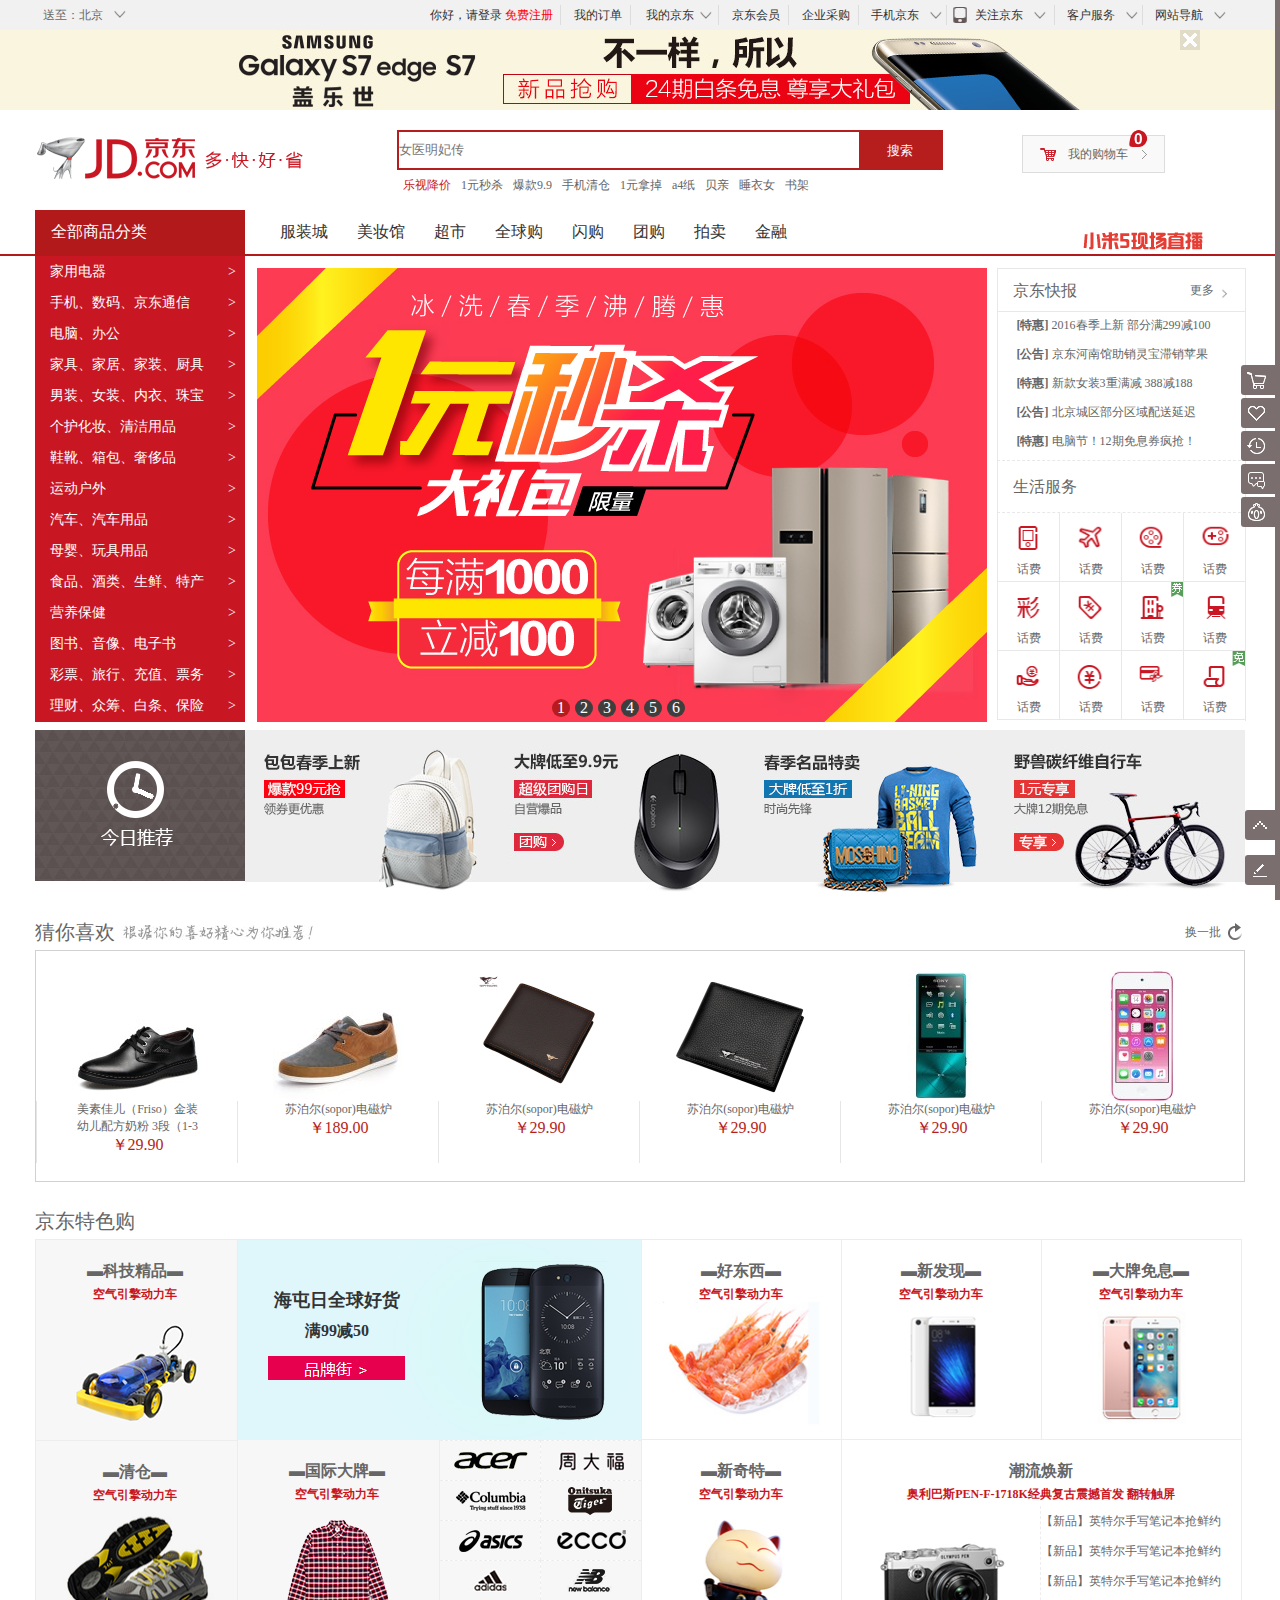
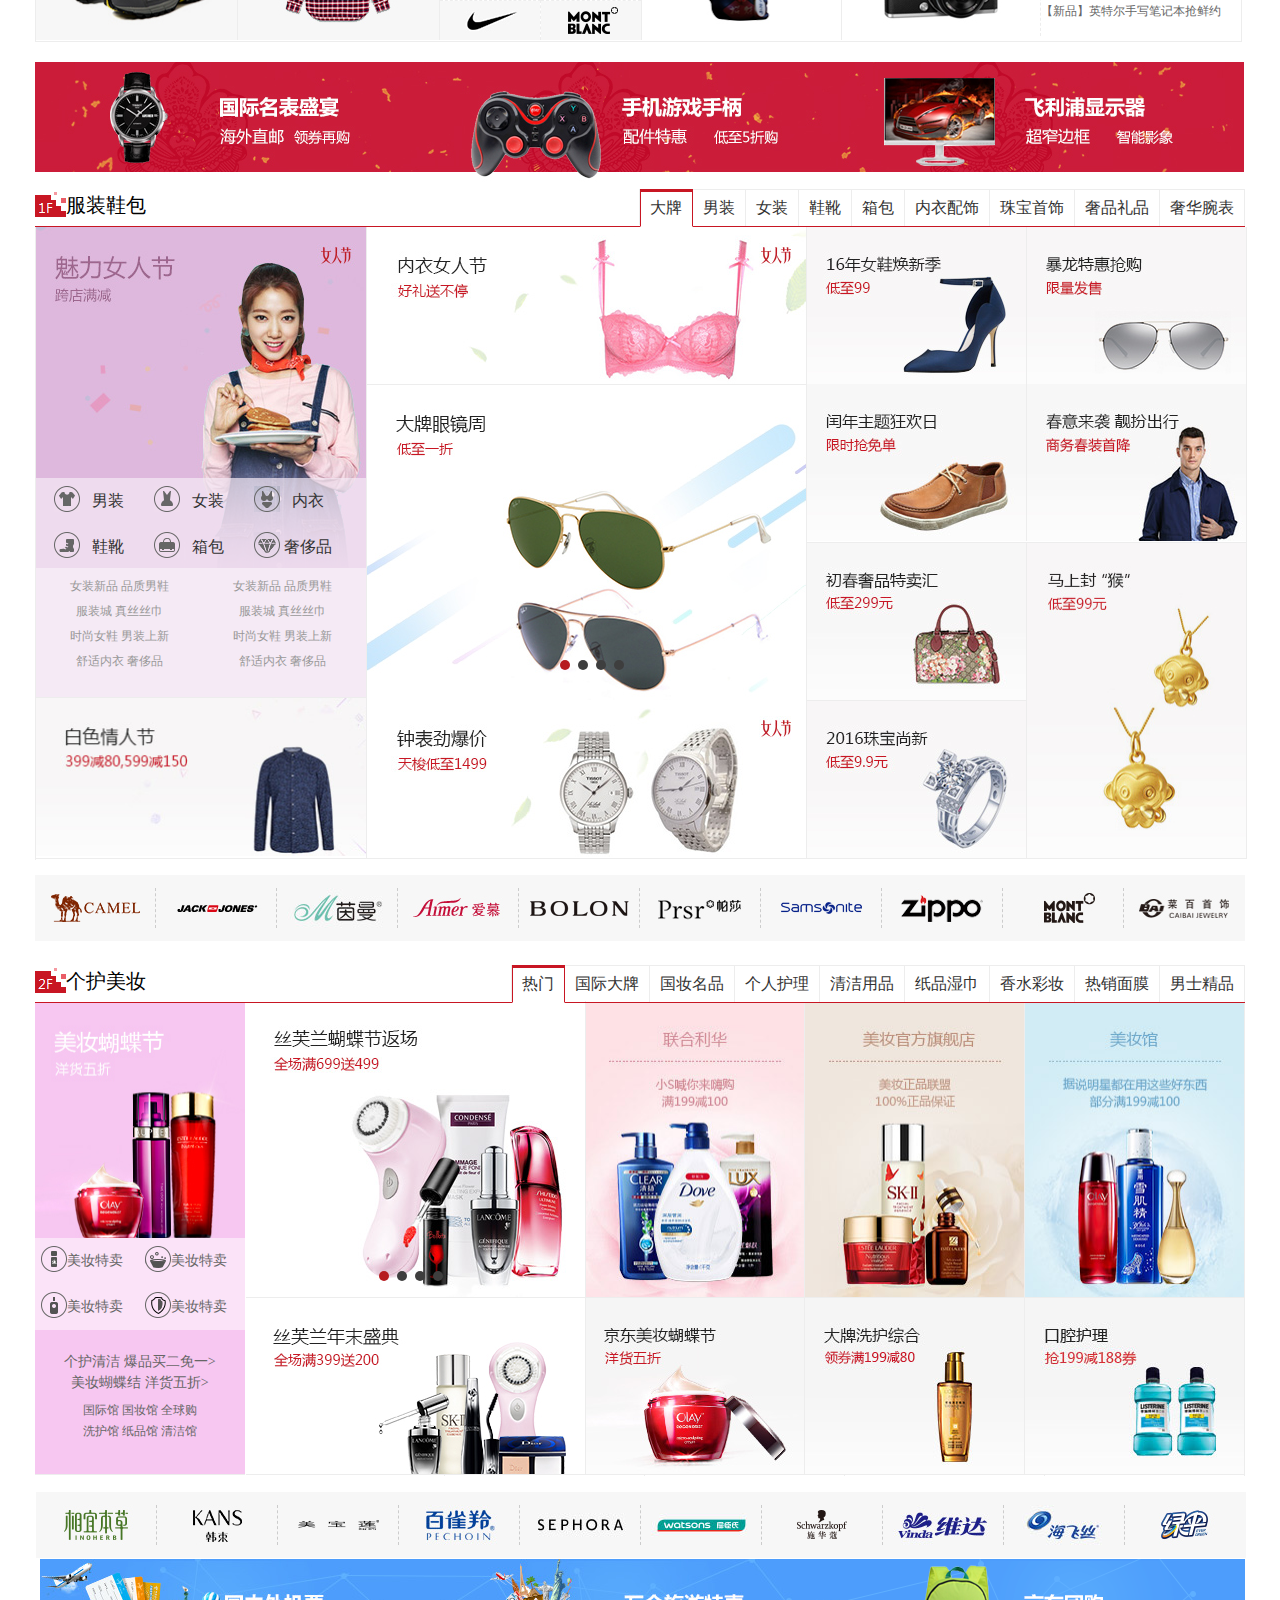
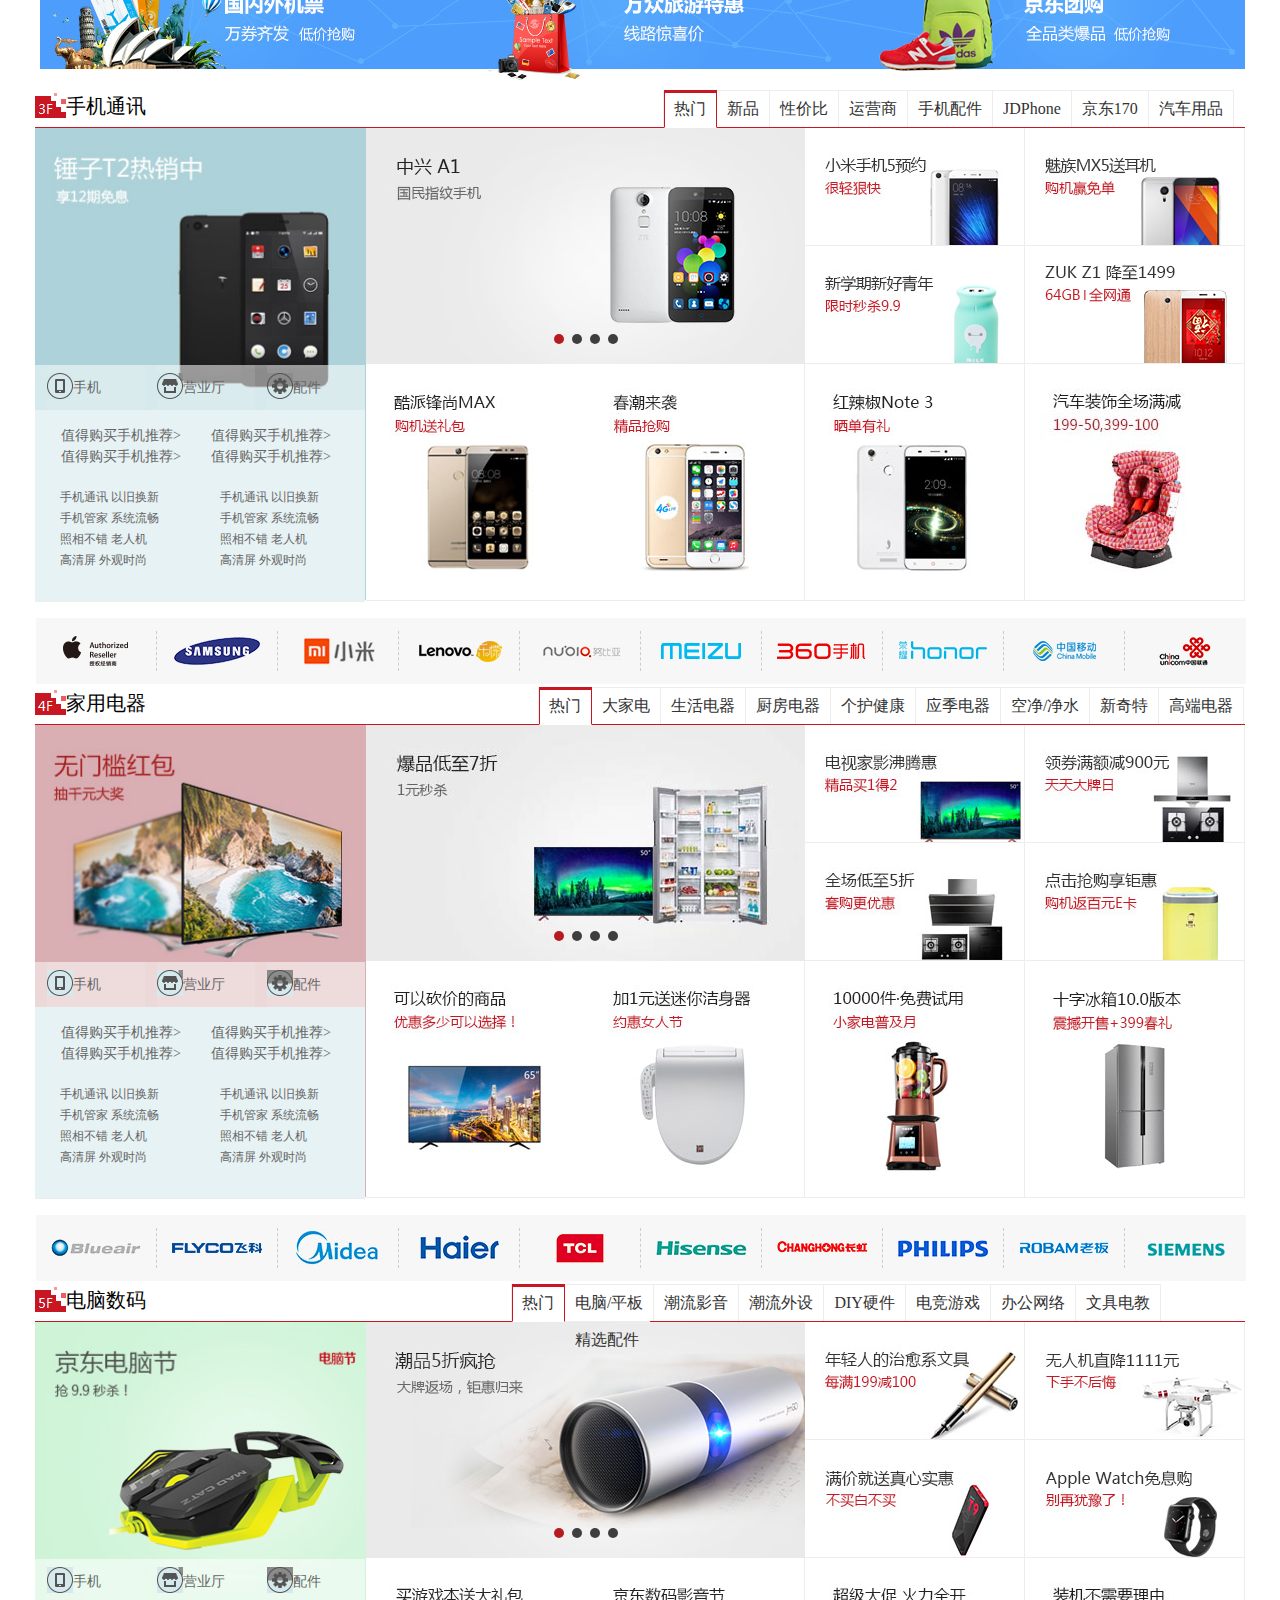
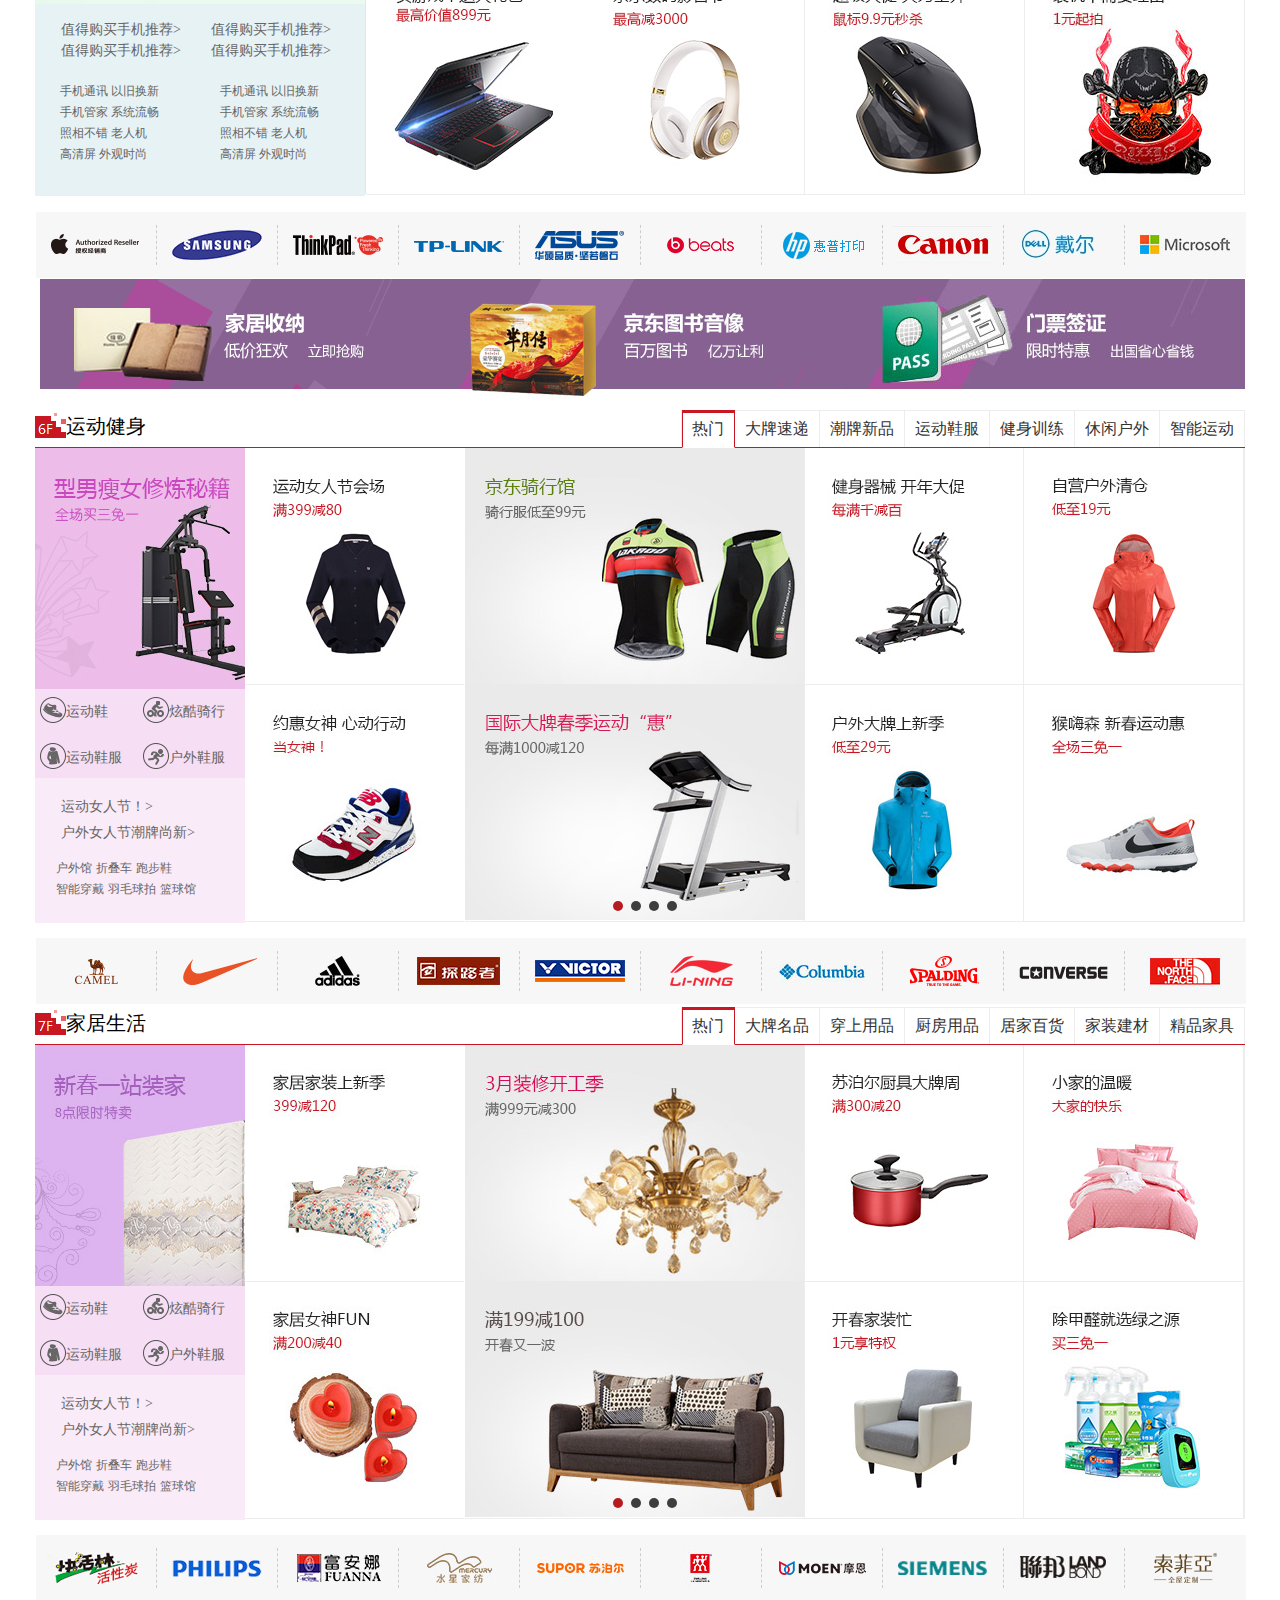
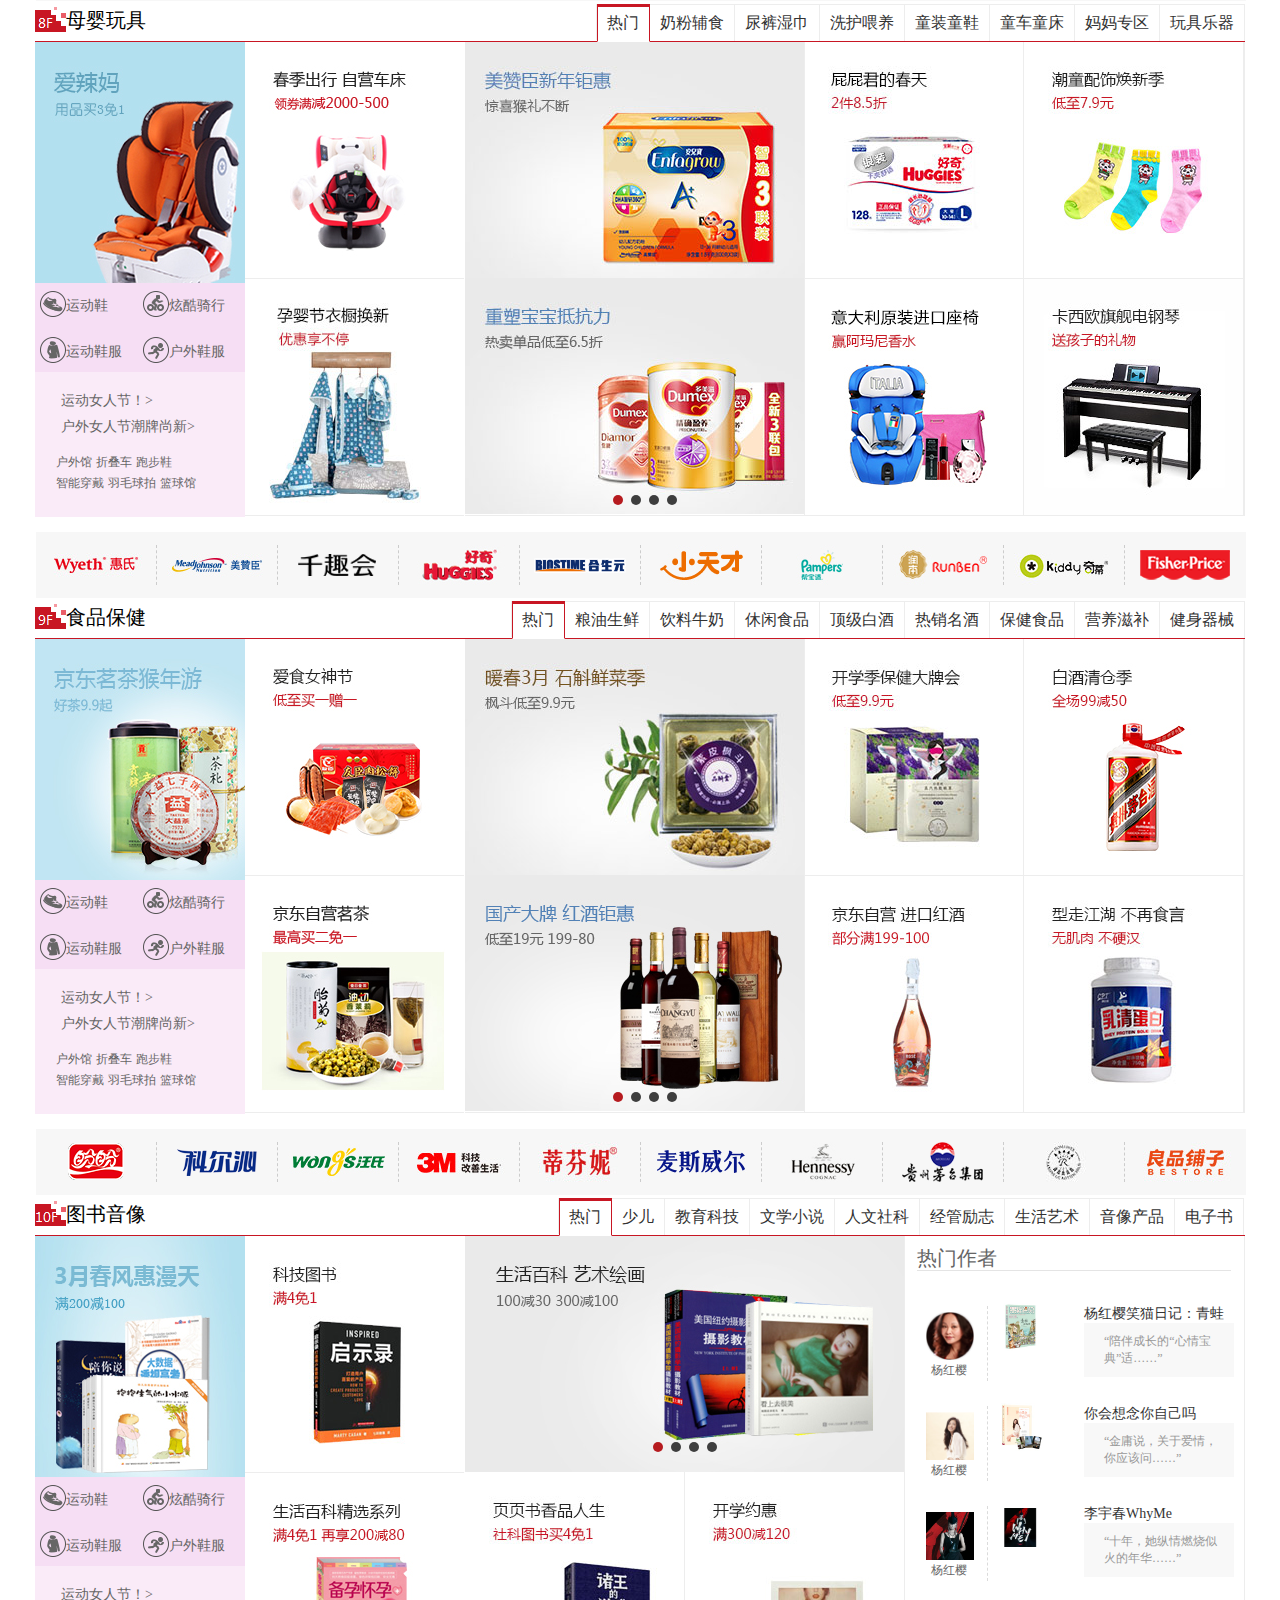
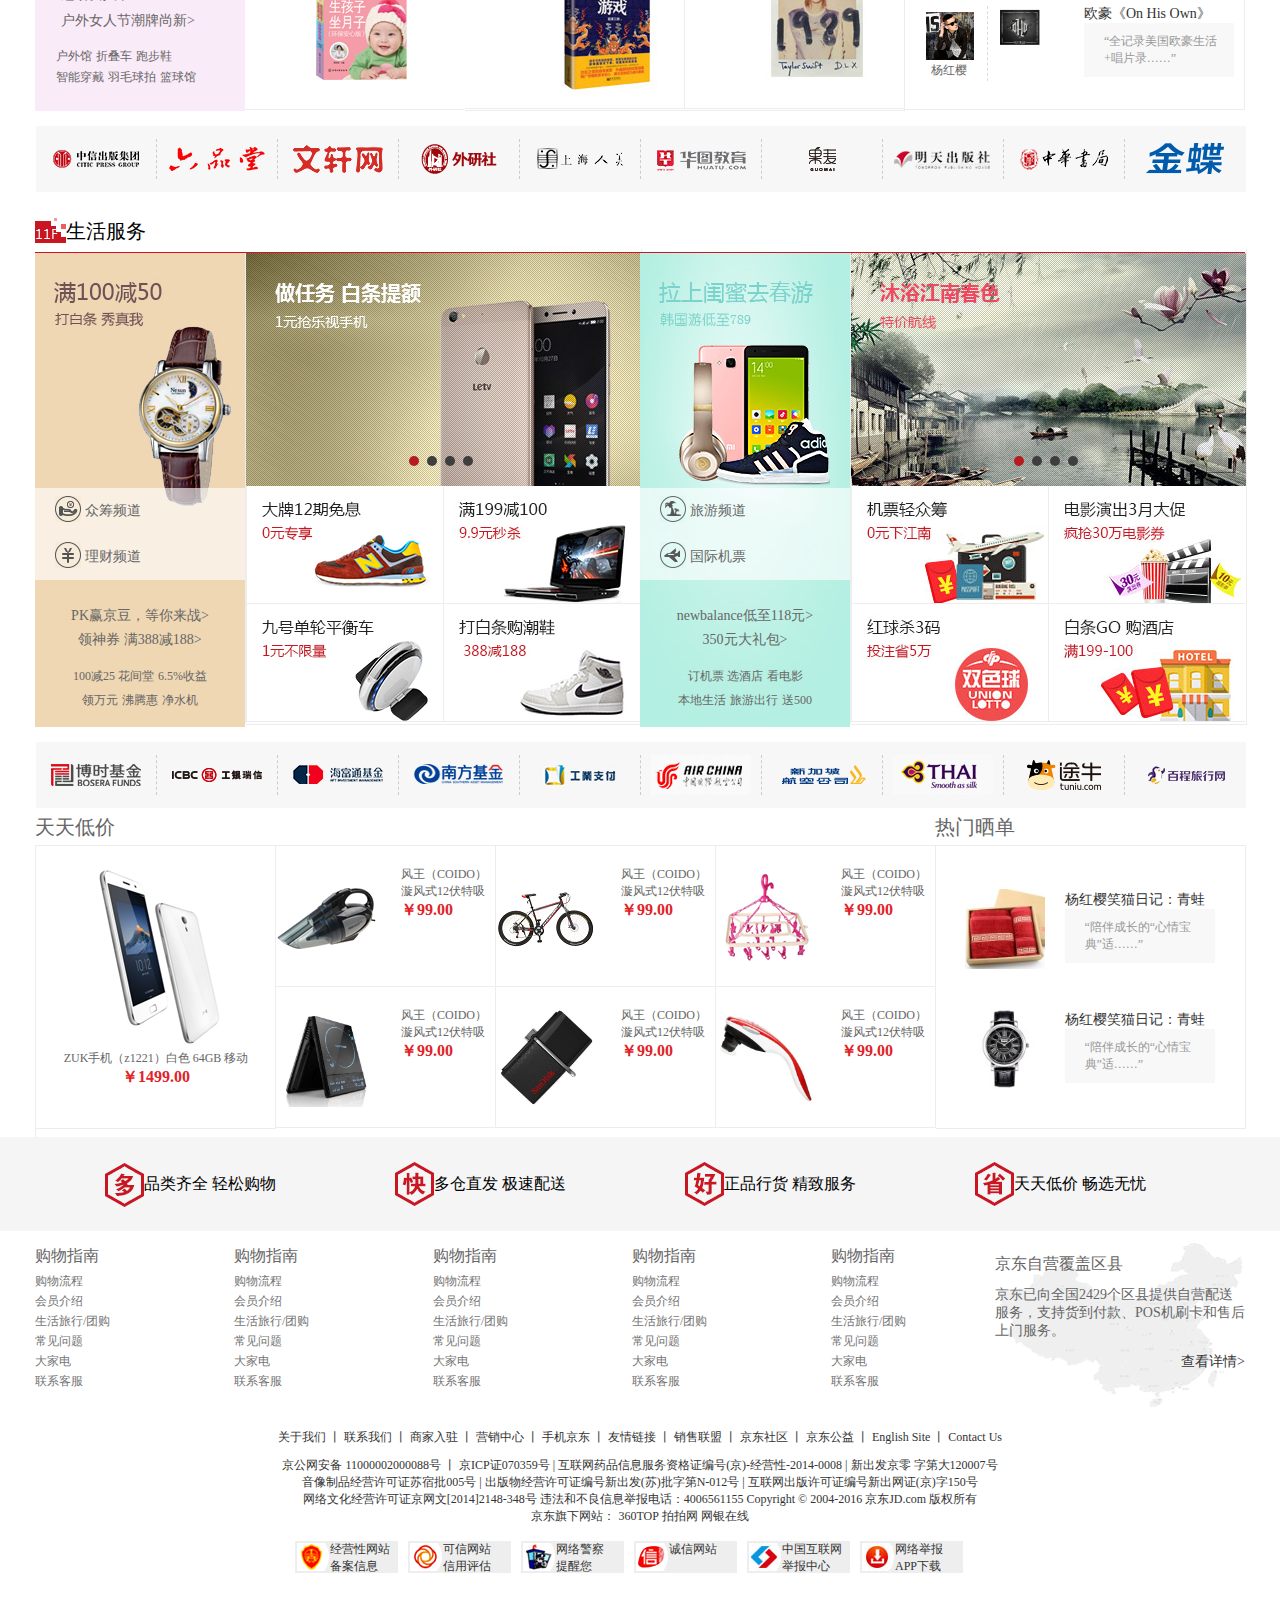
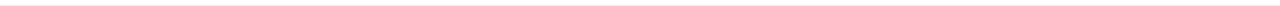
==== commit b34bc300: "更改引入顺序" ====
--- a/index.html
+++ b/index.html
@@ -3,10 +3,10 @@
 <head>
 	<meta charset="UTF-8">
 	<title>京东商城</title>
+	<link rel="stylesheet" type="text/css" href="./css/index.css"/>
 	<script src="./js/function.js"></script>
 	<script src="./js/animate.js"></script>
 	<script src="./js/index.js"></script>
-	<link rel="stylesheet" type="text/css" href="./css/index.css"/>
 </head>
 <body>
 	<div class="head">
--- a/css/index.css
+++ b/css/index.css
@@ -344,7 +344,7 @@
 	float: left;
 }
 .wzDhTop{
-	width: 374px;
+	width: 340px;
 	height:24px;
 	font-weight: 800;
 	color: #333;
@@ -2095,7 +2095,7 @@
 	float: left;
 }
 .three-top-right{
-	width: 580px;
+	width: 581px;
 	height: 36px;
 	border-left:1px solid #ededed;
 	position: absolute;
@@ -2453,7 +2453,7 @@
 	float: left;
 }
 .four-top-right{
-	width: 709px;
+	width: 706px;
 	height: 36px;
 	border-left:1px solid #ededed;
 	position: absolute;
@@ -3181,7 +3181,7 @@
 	float: left;
 }
 .six-top-right{
-	width: 607px;
+	width: 563px;
 	height: 36px;
 	border-left:1px solid #ededed;
 	position: absolute;
@@ -5787,6 +5787,7 @@
 	left:30px;
 	top:140px;
 	z-index: 30;
+	display: none;
 }
 .leftChose .box1{
 	width:30px;
@@ -5840,13 +5841,13 @@
 	/*background: #c81623;*/
 }
 .leftChose .box1:hover .top{
-	background: #c81623;
-	/*display: none;*/
+	/*background: #c81623;*/
+	display: none;
 }
 .leftChose .box1:hover .foot{
-	color: #fff;
-	display: block;
-	background: #c81623;
+	color: #fff!important;
+	display: block!important;
+	background: #c81623!important;
 }
 
 
@@ -5878,6 +5879,7 @@
 	width: 100px;
 	height: 170px;
 	overflow: hidden;
+	z-index: 999999;
 }
 .rightsolidonetop{
 	width: 35px;
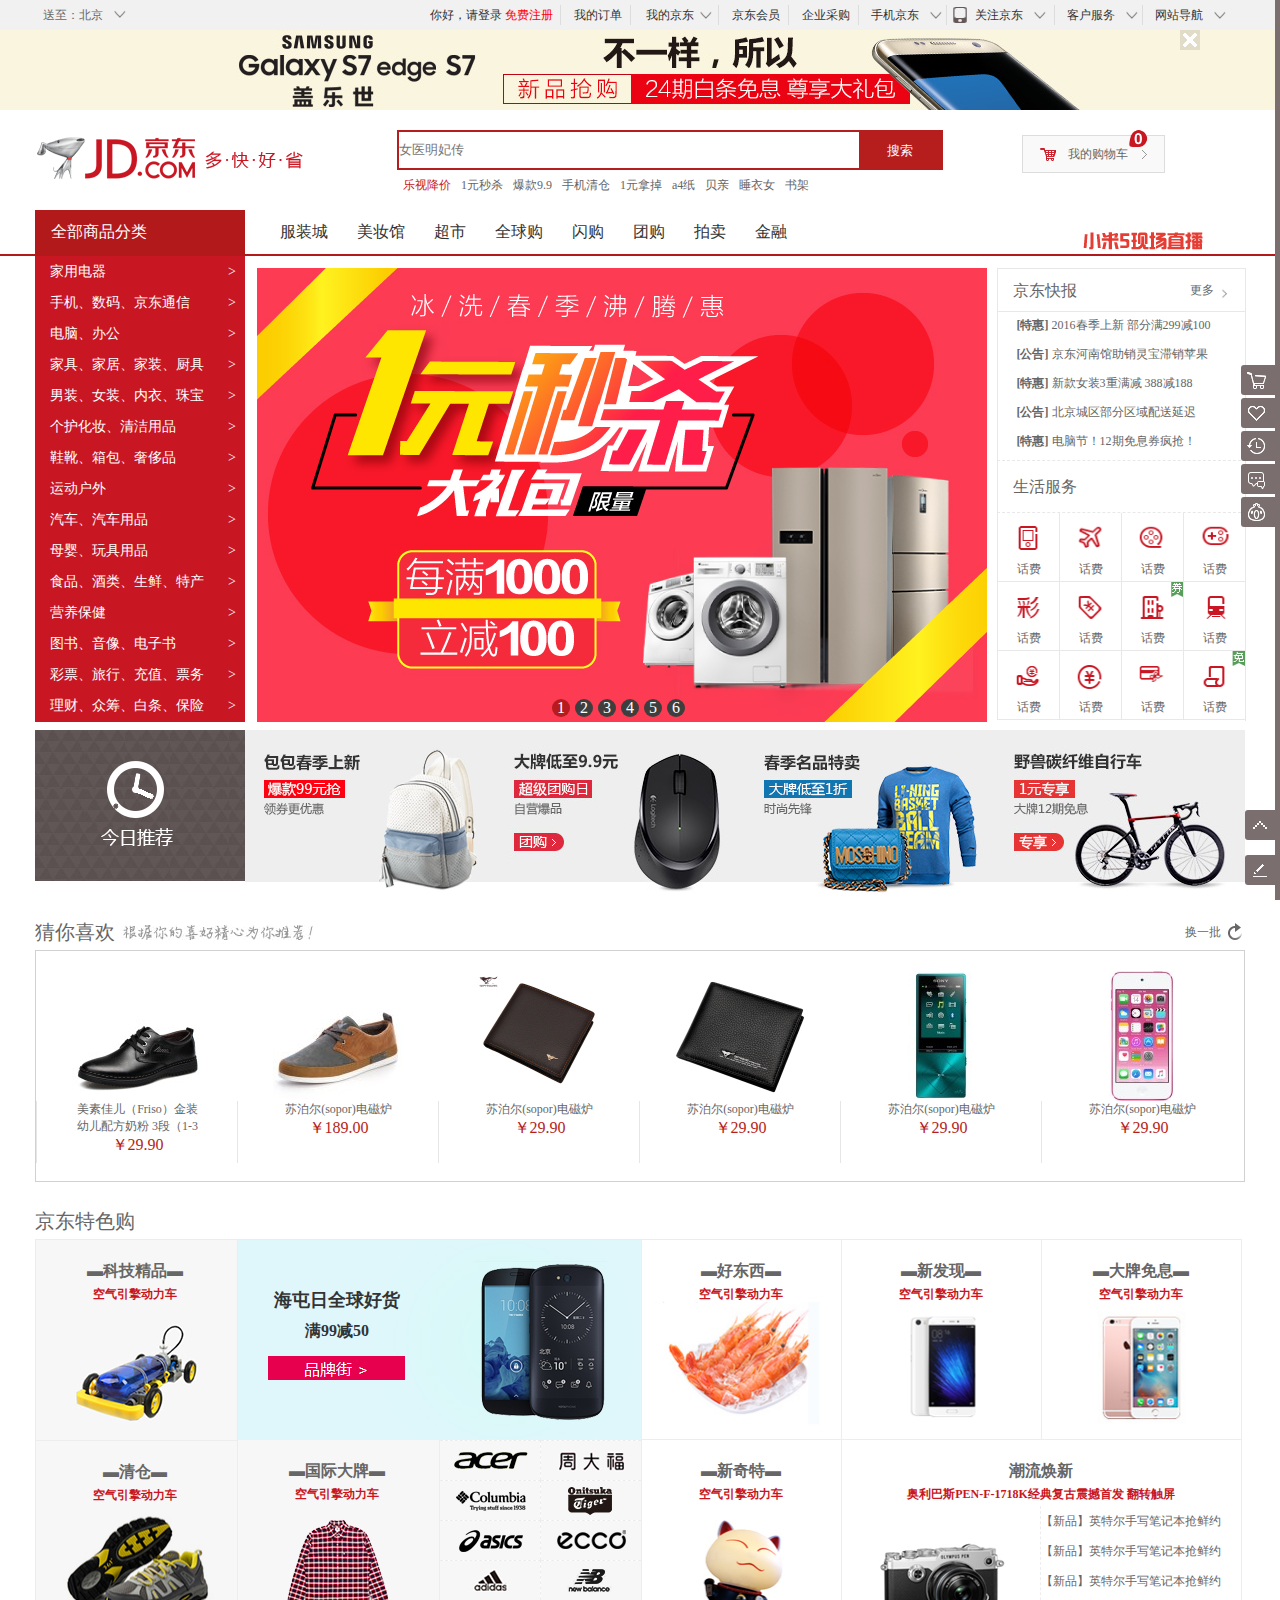
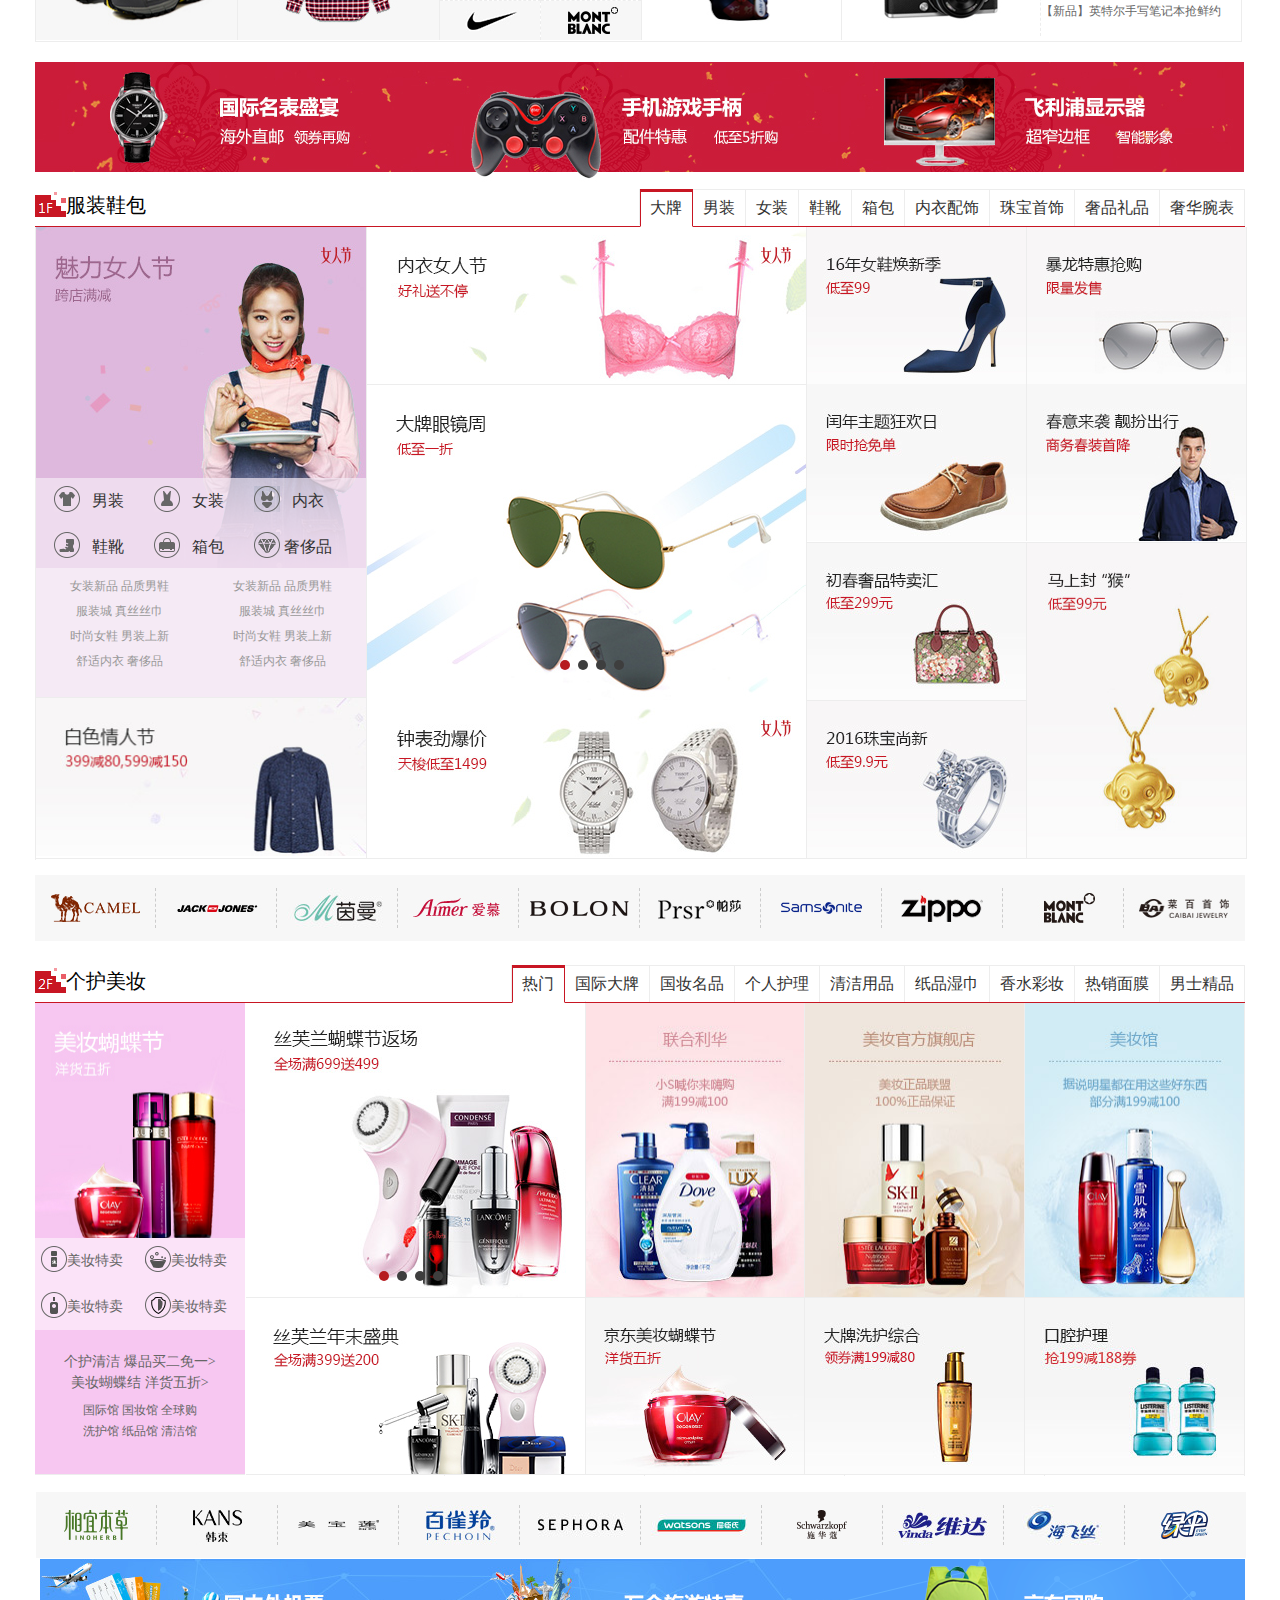
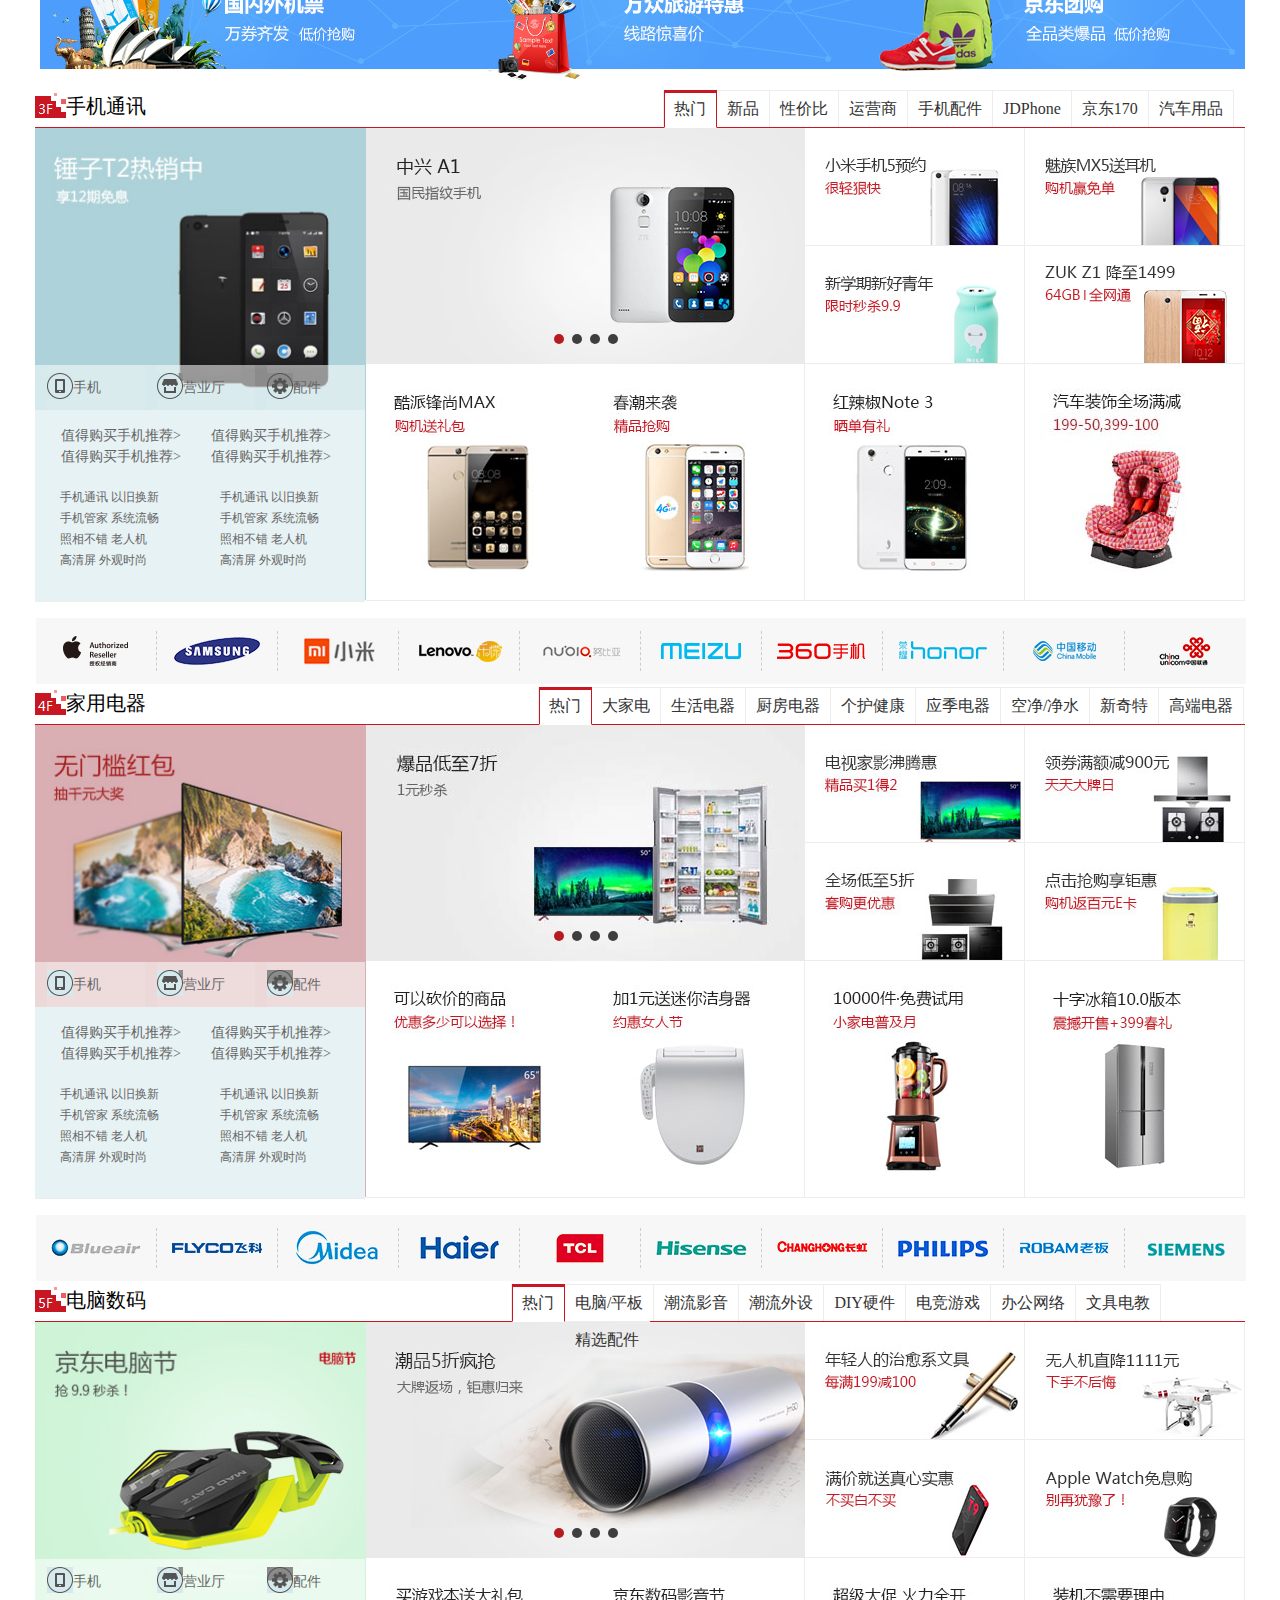
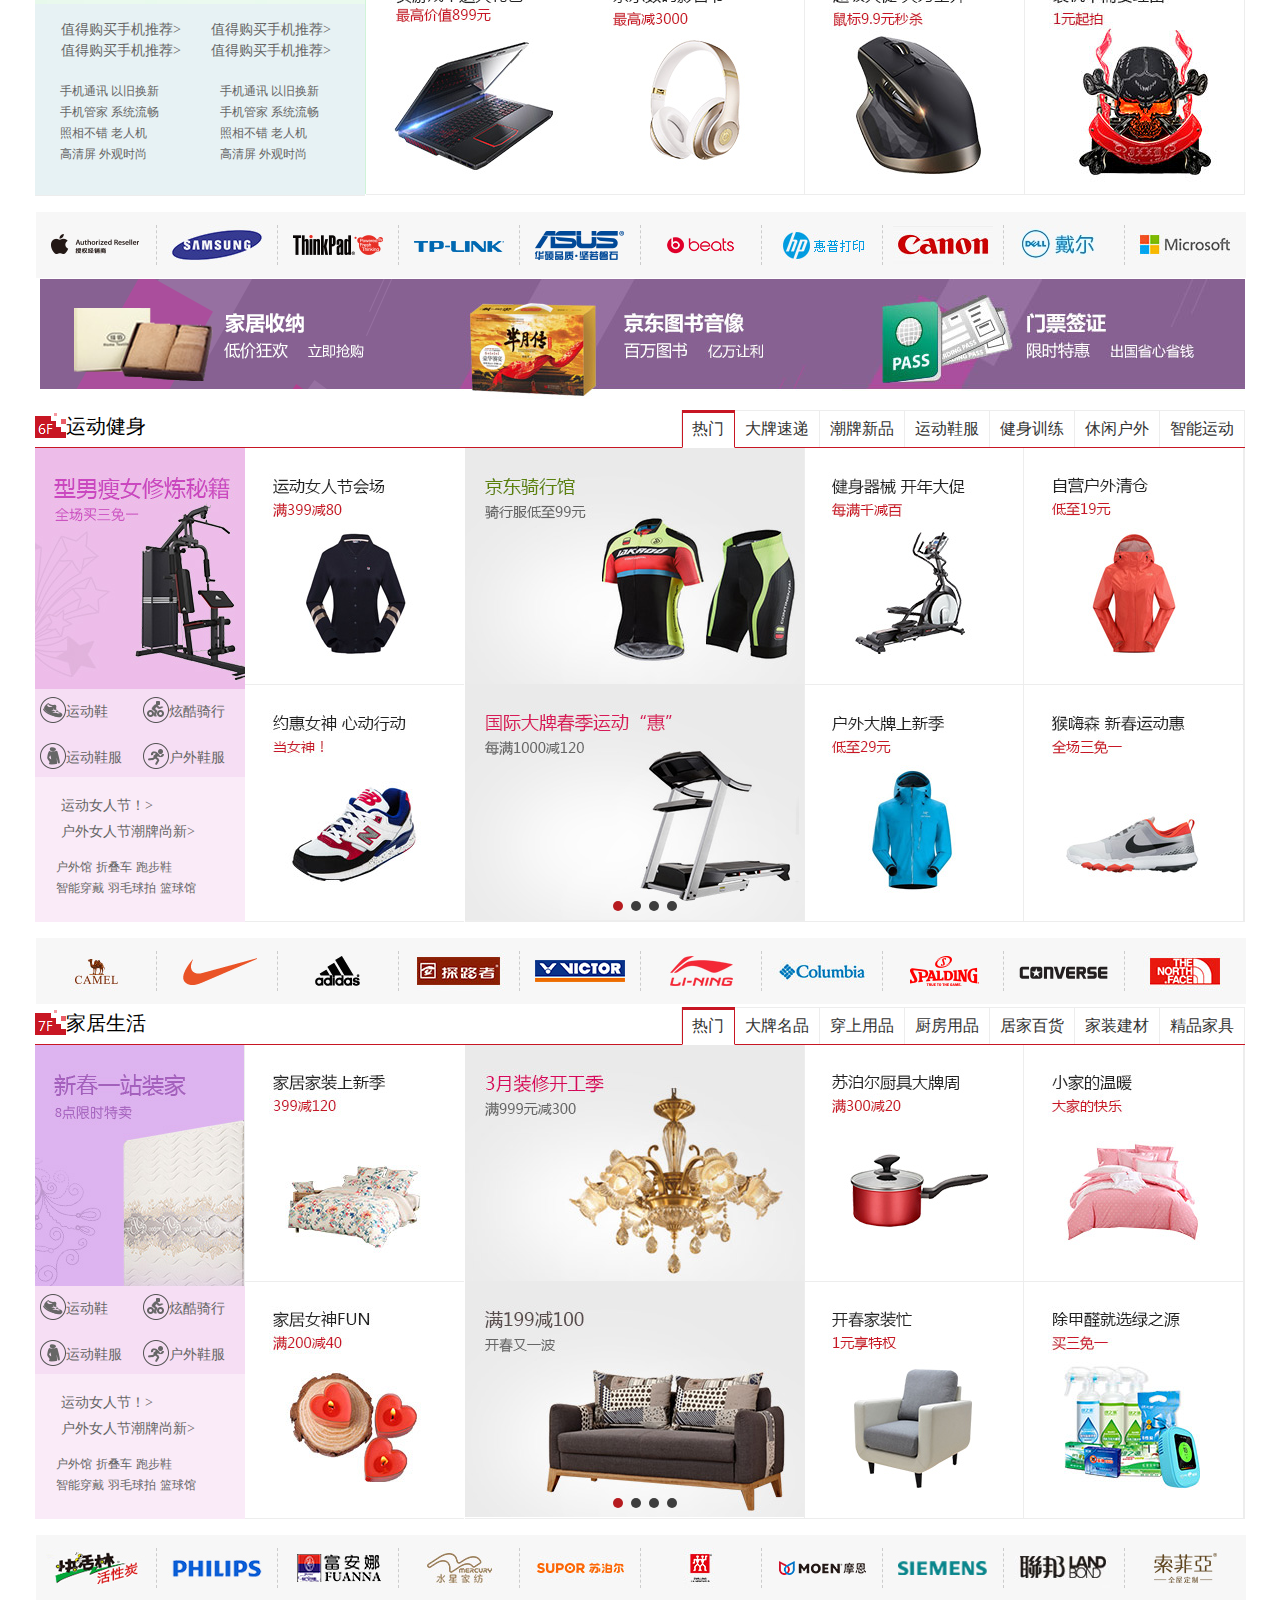
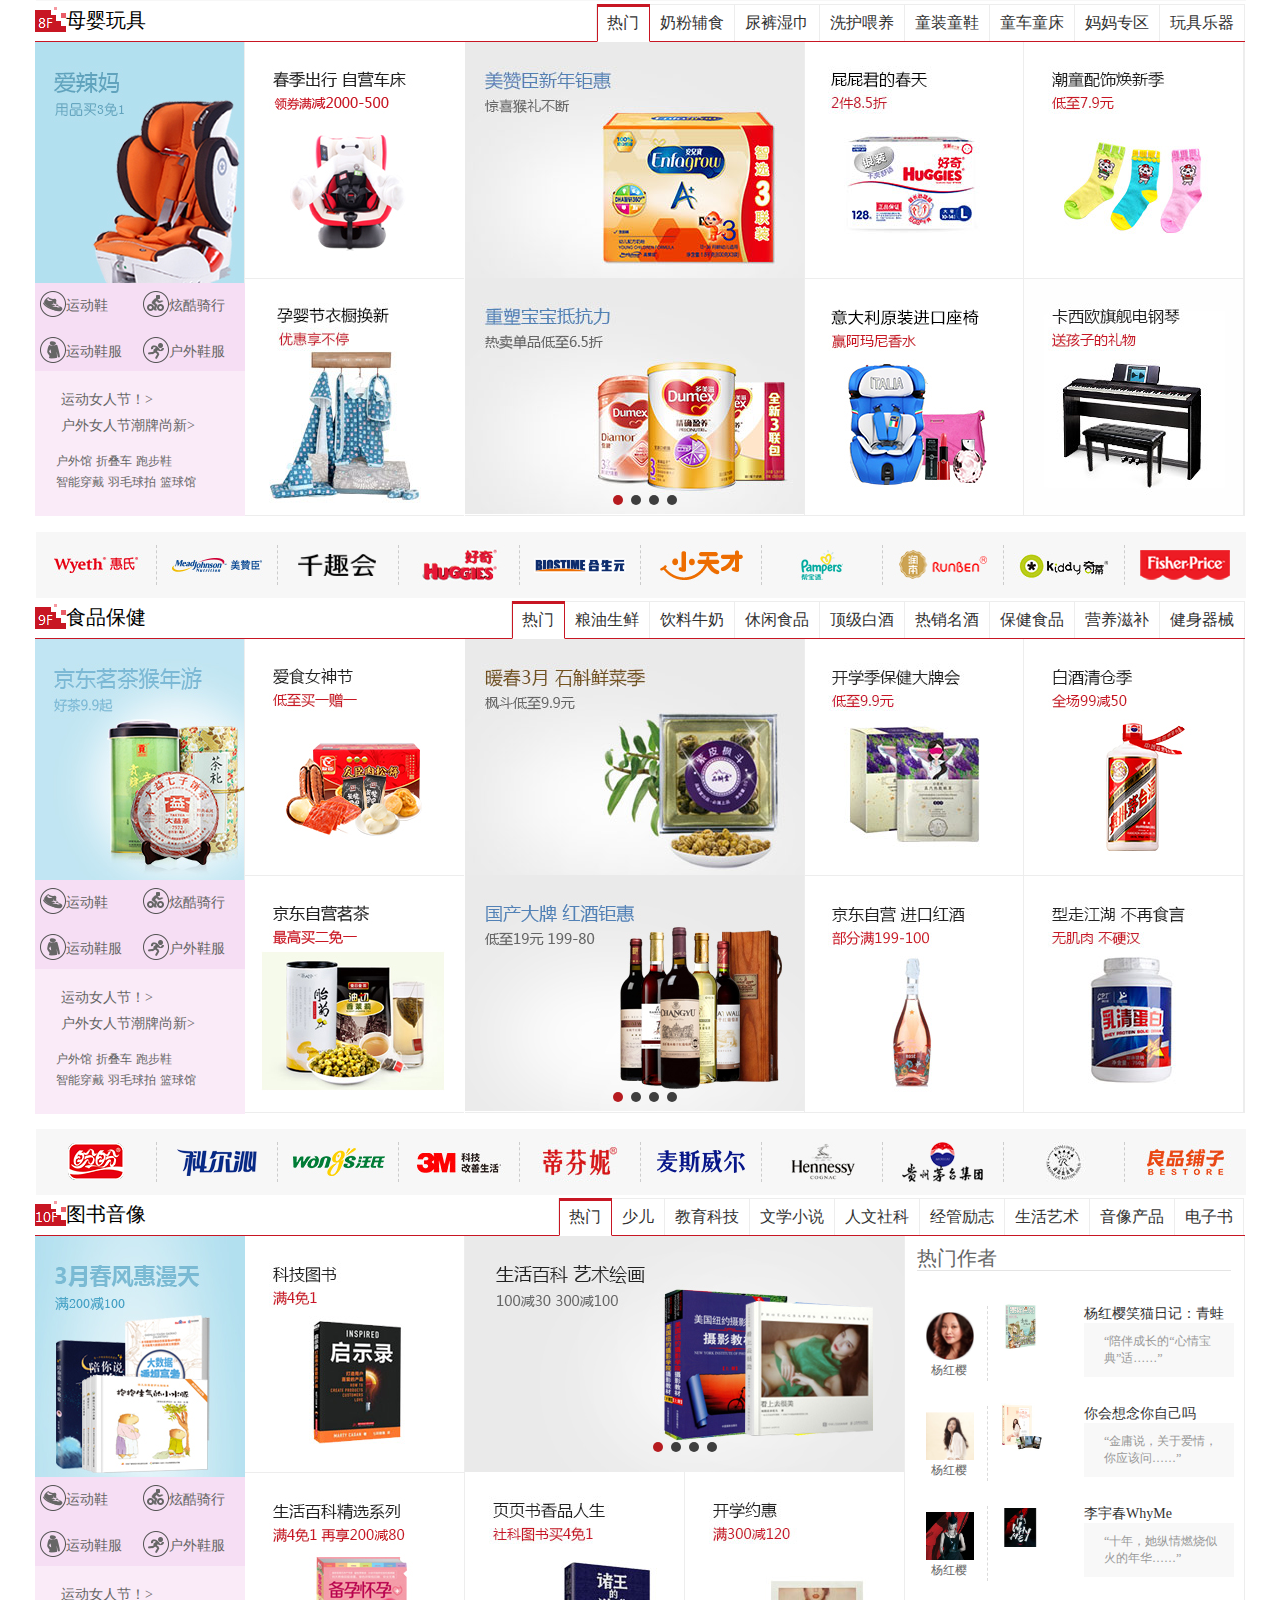
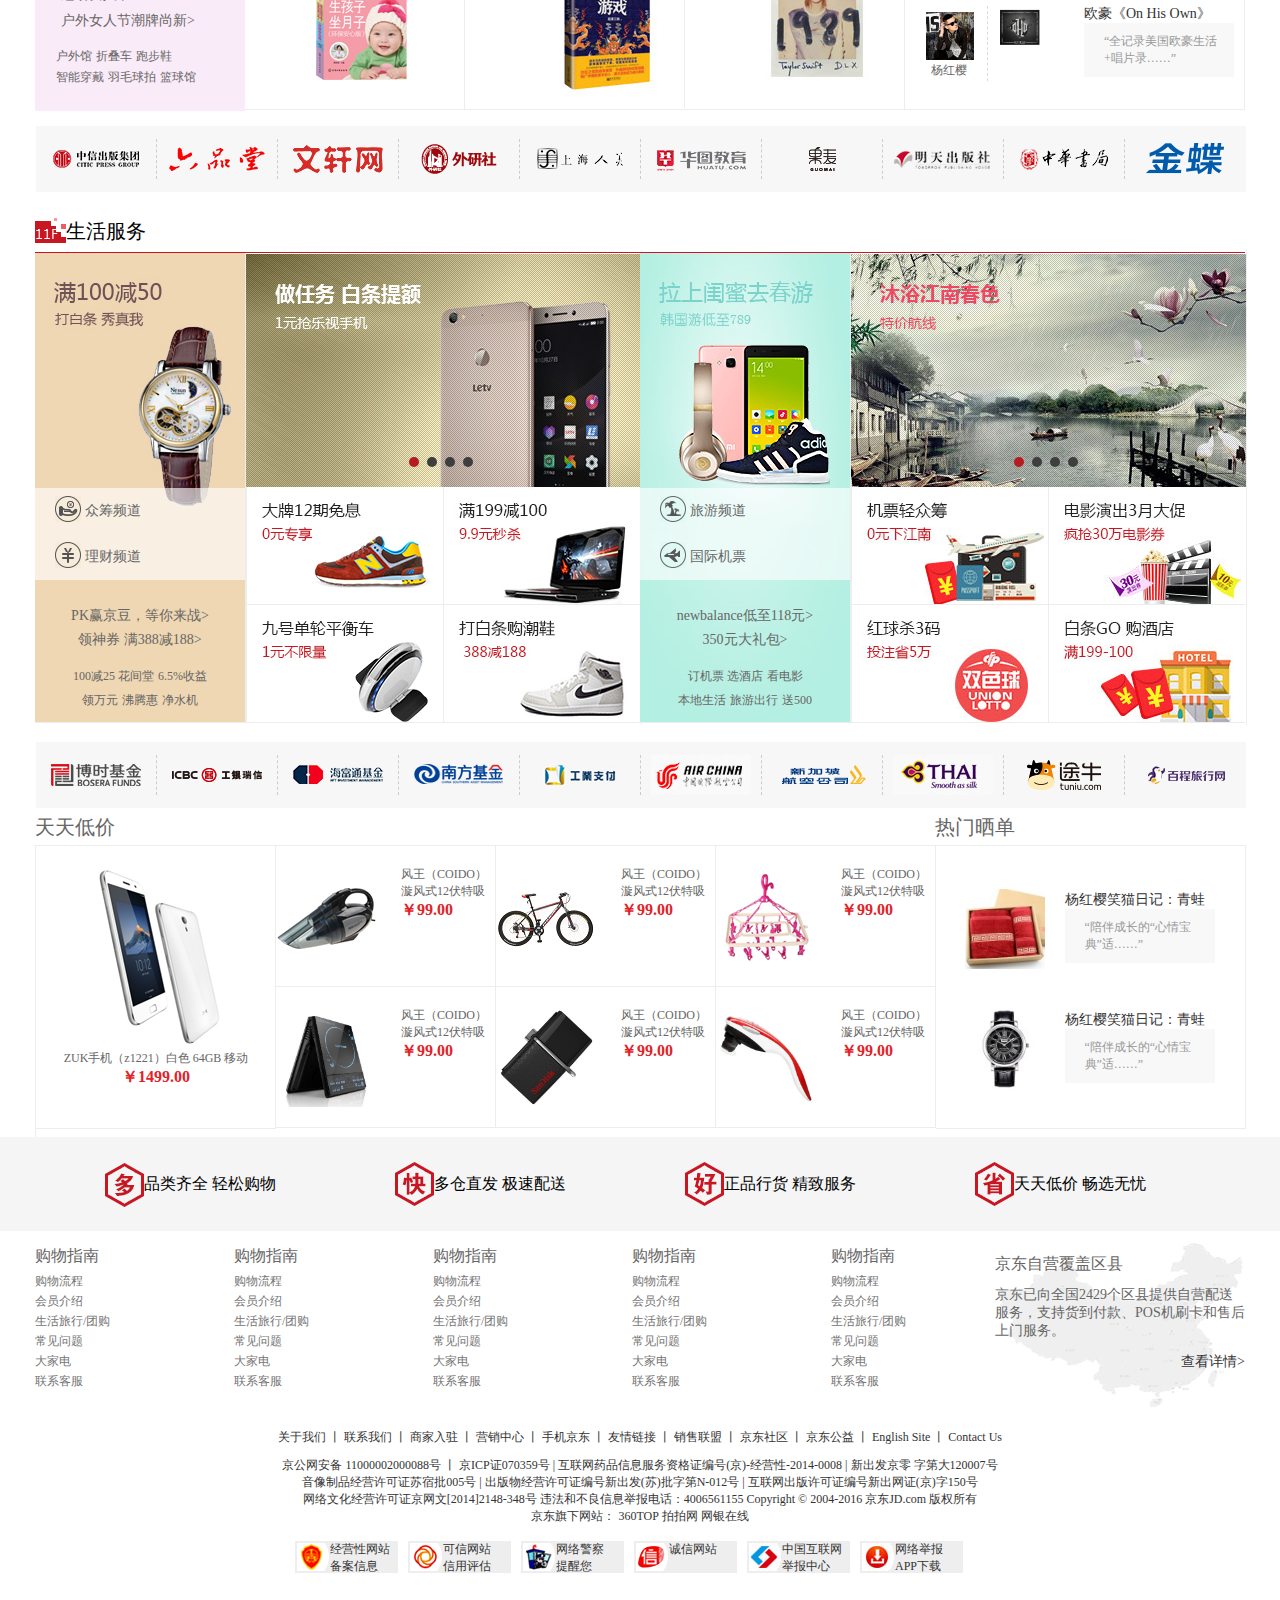
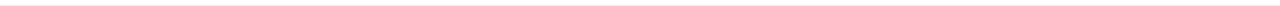
==== commit 27b9663e: "返回顶部" ====
--- a/index.html
+++ b/index.html
@@ -12926,7 +12926,7 @@
 		  </div>
   	</div>
 	  
-	  <div class="fixed">
+	  <div class="fixed totop">
 	 	<div class="rightsolidsixtop rightsolidtop">
 	 		<a href="javascript:;"></a>
 	 	</div>
--- a/css/index.css
+++ b/css/index.css
@@ -3224,15 +3224,16 @@
 }
 .six-body-left{
 	width: 209px;
-	height:475px;
+	height:474px;
 	float: left;
 	border-right: 1px solid #ededed;
 }
 .six-body-left-left{
 	width: 210px;
-	height:474px;
-	float: left;
-	border-bottom: 1px solid #ededed;
+	height: 473px;
+	float: left;
+	border-bottom: 1px solid #ededed;
+	overflow: hidden;
 }
 .sixchosebj{
 	width: 1000px;
@@ -3312,7 +3313,7 @@
 }
 .six-body-leftbox3{
 	width: 210px;
-	height:145px;
+	height:146px;
 	position: absolute;
 	bottom: 0px;
 	left: 0px;
@@ -3394,7 +3395,7 @@
 }
 .six-body-middle1{
 	width: 339px;
-	height:473px;
+	height:472px;
 	border-bottom: 1px solid #ededed;
 }
 .six-body-middle2{
@@ -3605,13 +3606,14 @@
 }
 .seven-body-left{
 	width: 209px;
-	height:475px;
-	float: left;
-	border-right: 1px solid #ededed;
+height: 474px;
+float: left;
+border-right: 1px solid #ededed;
+overflow: hidden;
 }
 .seven-body-left-left{
 	width: 210px;
-	height:474px;
+	height:473px;
 	float: left;
 	border-bottom: 1px solid #ededed;
 }
@@ -3693,7 +3695,7 @@
 }
 .seven-body-leftbox3{
 	width: 210px;
-	height:145px;
+	height:146px;
 	position: absolute;
 	bottom: 0px;
 	left: 0px;
@@ -3985,13 +3987,14 @@
 }
 .eight-body-left{
 	width: 209px;
-	height:475px;
-	float: left;
-	border-right: 1px solid #ededed;
+height: 474px;
+float: left;
+border-right: 1px solid #ededed;
+overflow: hidden;
 }
 .eight-body-left-left{
 	width: 210px;
-	height:474px;
+	height:473px;
 	float: left;
 	border-bottom: 1px solid #ededed;
 }
@@ -4073,7 +4076,7 @@
 }
 .eight-body-leftbox3{
 	width: 210px;
-	height:145px;
+	height:146px;
 	position: absolute;
 	bottom: 0px;
 	left: 0px;
@@ -4365,13 +4368,14 @@
 }
 .nine-body-left{
 	width: 209px;
-	height:475px;
-	float: left;
-	border-right: 1px solid #ededed;
+height: 474px;
+float: left;
+border-right: 1px solid #ededed;
+overflow: hidden;
 }
 .nine-body-left-left{
 	width: 210px;
-	height:474px;
+	height:473px;
 	float: left;
 	border-bottom: 1px solid #ededed;
 }
@@ -4800,6 +4804,7 @@
 }
 .ten-body-left-right img{
 	border-bottom: 1px solid #ededed;
+	border-right: 1px solid #ededed;
 }
 .ten-body-leftbox1{
 	width: 210px;
@@ -4885,7 +4890,7 @@
 }
 .ten-body-middle{
 	width:439px;
-	height: 474px;
+	height: 473px;
 	position: absolute;
 	left: 430px;
 	border-right: 1px solid #ededed;
@@ -4925,7 +4930,6 @@
 .ten-body-middle2{
 	width: 440px;
 	height:236px;
-	border-bottom: 1px solid #ededed;
 }
 .ten-body-middle2 img{
 	float: left;
@@ -5189,11 +5193,12 @@
 }
 .eleven-body-left{
 	width: 210px;
-	height:471px;
-	float: left;
-	margin-top: 2px;
-	border-right: 1px solid #ededed;
-	border-bottom: 1px solid #ededed;
+height: 470px;
+float: left;
+margin-top: 2px;
+border-right: 1px solid #ededed;
+border-bottom: 1px solid #ededed;
+overflow: hidden;
 }
 .eleven-body-left .leftbox2{
 	width: 190px;
@@ -5301,7 +5306,7 @@
 	bottom: 0px;
 	left: 211px;
 	border-right: 1px solid #ededed;
-	border-bottom: 1px solid #ededed;
+	/*border-bottom: 1px solid #ededed;*/
 }
 .eleven-body-middle-top{
 	width: 395px;
